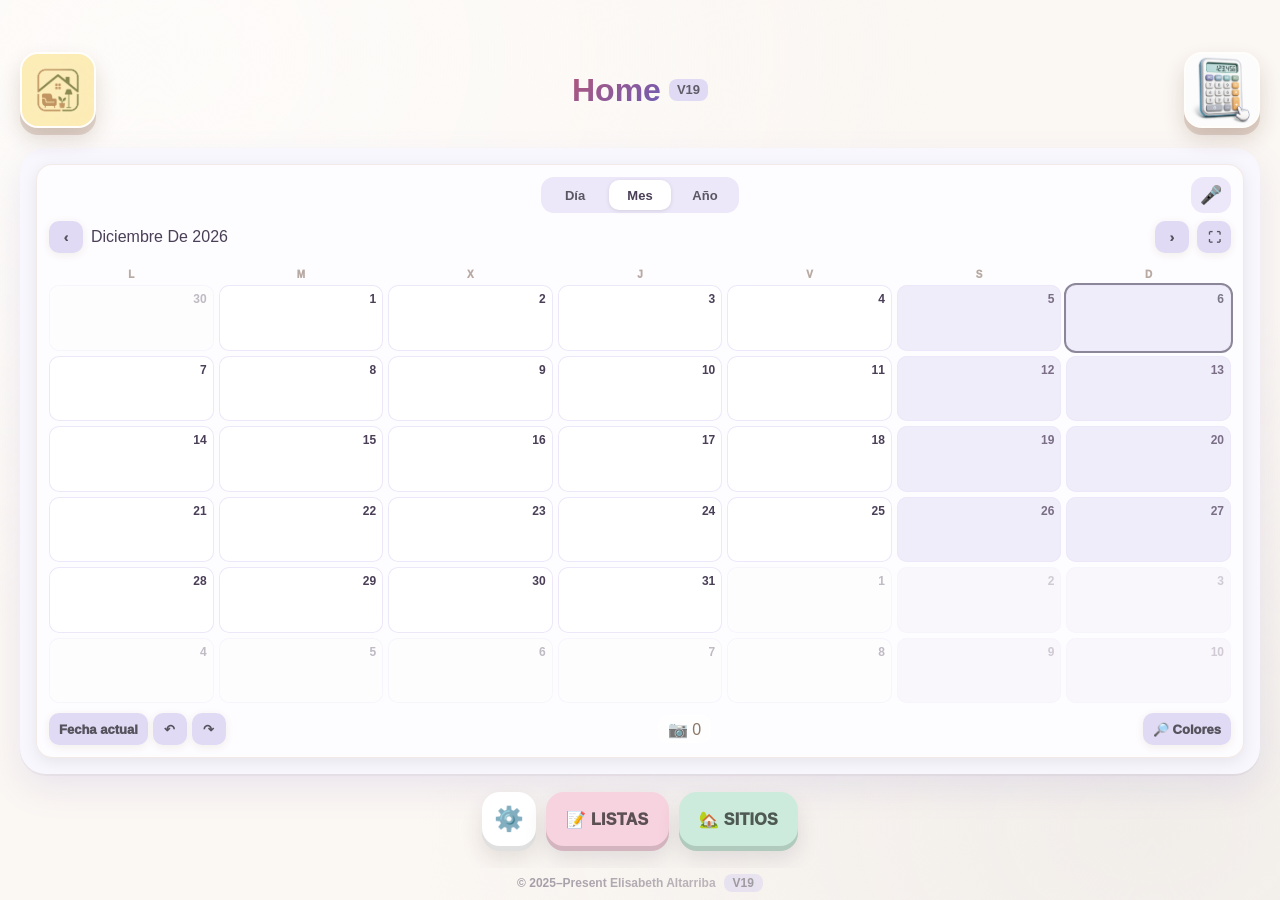
==== index.html @ 69154ed1 "V19 oct26" ====
<!DOCTYPE html>
<html lang="es">
<head>
<meta charset="UTF-8">
<meta name="viewport" content="width=device-width, initial-scale=1.0, maximum-scale=1.0, user-scalable=no">
<meta name="apple-mobile-web-app-capable" content="yes">
<meta name="apple-mobile-web-app-title" content="HOME">
<meta name="apple-mobile-web-app-status-bar-style" content="default">
<meta name="theme-color" content="#fbf7f3">
<title>Hogar</title>
<link rel="icon" href="logo.png" type="image/png">
<link rel="apple-touch-icon" href="logo.png">
<link rel="manifest" href="manifest.json">
<style>
*{box-sizing:border-box;margin:0;padding:0;-webkit-tap-highlight-color:transparent}
body{font-family:-apple-system,BlinkMacSystemFont,'Segoe UI',Roboto,Arial,sans-serif;background:#f5ead8;color:#3a2810;height:100vh;display:flex;flex-direction:column;overflow:hidden;transition:background .5s}
button,.pill,.add-pill-btn,.zone-search-btn,.sync-btn,.home-fab,.back-btn,.hcard-btn,.photo-tool,.attach-add,.search-close,.bcancel,.bok{transform:translateY(0);transition:transform .08s,box-shadow .08s,background .16s,color .16s}
button:not(:disabled):active,.pill:active,.add-pill-btn:active,.zone-search-btn:active,.sync-btn:active,.home-fab:active,.back-btn:active,.hcard-btn:active,.photo-tool:active,.attach-add:active,.search-close:active,.bcancel:active,.bok:active{transform:translateY(3px);box-shadow:0 1px 0 rgba(80,40,10,.18),inset 0 2px 8px rgba(40,20,5,.14)!important}

@keyframes spin{to{transform:rotate(360deg)}}
@keyframes float{0%,100%{transform:translateY(0)}50%{transform:translateY(-8px)}}
@keyframes popIn{from{opacity:0;transform:scale(.86) translateY(8px)}to{opacity:1;transform:scale(1) translateY(0)}}
@keyframes slideUp{from{opacity:0;transform:translateY(16px)}to{opacity:1;transform:translateY(0)}}
@keyframes fadeIn{from{opacity:0}to{opacity:1}}

/* LOADING */
#loading{position:fixed;inset:0;background:#f5ead8;display:flex;flex-direction:column;align-items:center;justify-content:center;z-index:999;gap:14px}
.li{font-size:60px;animation:float 2.5s ease-in-out infinite}
.lt{font-size:38px;font-weight:900;background:linear-gradient(135deg,#d05828,#c03878);-webkit-background-clip:text;-webkit-text-fill-color:transparent}
.sp{width:24px;height:24px;border:3px solid #e8d0b8;border-top-color:#d05828;border-radius:50%;animation:spin .8s linear infinite}

/* LOCK */
#unlock{position:fixed;inset:0;background:#f5ead8;display:none;align-items:center;justify-content:center;z-index:998;padding:24px}
.unlock-box{width:100%;max-width:330px;background:#fffcf7;border-radius:20px;padding:22px;box-shadow:0 8px 32px rgba(140,80,30,.16);animation:popIn .25s ease both}
.unlock-icon{font-size:42px;margin-bottom:8px}
.unlock-box h2{font-size:23px;font-weight:900;color:#4a3020;margin-bottom:6px}
.unlock-box p{font-size:13px;font-weight:650;line-height:1.45;color:#8a6a50;margin-bottom:14px}
.unlock-box input{width:100%;background:#f5ead8;border:2px solid #ead8c0;border-radius:10px;padding:12px 13px;color:#4a3020;font-size:17px;font-weight:800;outline:none;margin-bottom:10px}
.unlock-box input:focus{border-color:#ee6899}
.unlock-error{min-height:18px;font-size:12px;font-weight:800;color:#c03030;margin-bottom:8px}

/* APP SHELL */
#app{position:relative;z-index:1;height:100vh;height:100dvh;display:none;flex-direction:column;overflow:hidden}
.debug-panel{position:fixed;left:8px;right:auto;top:5px;z-index:1200;display:flex;gap:4px;flex-wrap:wrap;pointer-events:none;opacity:.38}
.debug-step{background:rgba(245,234,216,.45);border:1px solid rgba(170,130,95,.18);border-radius:6px;padding:2px 5px;color:rgba(112,72,32,.42);font-size:8px;font-weight:800;box-shadow:none;letter-spacing:0}
.debug-step.ok{border-color:rgba(82,196,110,.18);color:rgba(26,90,42,.38)}
.debug-step.err{border-color:rgba(216,72,72,.28);color:rgba(160,32,32,.55)}

/* SCREEN SYSTEM */
.screen{display:none;flex:1;flex-direction:column;overflow:hidden;animation:fadeIn .3s ease both}
.screen.active{display:flex}

/* ── SCREEN 1: HOME ── */
#s-home{background:#f5ead8;position:relative}
#s-home::before{content:'';position:fixed;inset:0;pointer-events:none;
  background:radial-gradient(ellipse at 15% 10%,rgba(220,160,100,.22) 0%,transparent 45%),
             radial-gradient(ellipse at 85% 90%,rgba(200,130,80,.14) 0%,transparent 40%)}
.home-top{padding:56px 20px 8px;flex-shrink:0}
.home-title-row{display:grid;grid-template-columns:76px minmax(0,1fr) 76px;align-items:center;gap:12px}
.home-title-row>div:first-of-type{display:flex;align-items:center;min-width:0}

.brand-flip{width:76px;height:76px;perspective:700px;flex-shrink:0;cursor:pointer;border:0;background:transparent;padding:0;overflow:visible}
.brand-flip-inner{display:block;position:relative;width:100%;height:100%;transition:transform .65s cubic-bezier(.2,.75,.25,1);transform-style:preserve-3d}
.brand-flip.flipped .brand-flip-inner{transform:rotateY(180deg)}
.brand-face{position:absolute;inset:0;backface-visibility:hidden;-webkit-backface-visibility:hidden;border-radius:18px;overflow:hidden;border:2px solid rgba(255,255,255,.84);background:#fff9e6;box-shadow:0 7px 0 rgba(118,68,34,.18),0 11px 22px rgba(80,40,10,.16),inset 0 2px 0 rgba(255,255,255,.9);display:flex;align-items:center;justify-content:center}
.brand-front img{width:100%;height:100%;object-fit:cover;display:block}
.brand-back{left:0;right:auto;width:190px;transform:rotateY(180deg);transform-origin:left center;flex-direction:column;padding:10px 12px;gap:5px;background:linear-gradient(145deg,#fff,#f4e7d8)}
.brand-back img{width:100%;height:39px;object-fit:contain;display:block}
.brand-email{font-size:11px;line-height:1.15;font-weight:900;color:#573722;white-space:nowrap;letter-spacing:0}
.brand-flip:active .brand-flip-inner{transform:scale(.95)}
.brand-flip.flipped:active .brand-flip-inner{transform:rotateY(180deg) scale(.95)}
.brand-flip:active .brand-flip-inner{transform:scale(.95)}
.home-title{font-size:32px;font-weight:900;background:linear-gradient(135deg,#c85828,#b03070);-webkit-background-clip:text;-webkit-text-fill-color:transparent}
.home-sub{font-size:13px;font-weight:600;color:rgba(80,40,10,.45);margin-top:2px}
.sync-row{display:flex;gap:8px;margin-top:8px;flex-wrap:wrap;align-items:center}
.home-bottom-tools{grid-column:1/-1;display:flex;align-items:center;justify-content:center;gap:10px;flex-wrap:wrap;padding:18px 4px 6px}
.home-bottom-tools .sync-btn{width:auto;height:28px;padding:0 10px;border-width:1px;border-radius:10px;background:rgba(255,255,255,.42);color:rgba(80,40,10,.46);font-size:10px;box-shadow:0 3px 0 rgba(118,68,34,.1),0 5px 10px rgba(80,40,10,.06)}
.sync-btn,.home-calc-btn{height:34px;width:148px;padding:0 10px;border:2px solid rgba(255,255,255,.76);border-radius:12px;background:linear-gradient(180deg,#fffdf7,#f4d8c4 72%,#e8b995);color:#704020;font-size:12px;font-weight:950;cursor:pointer;box-shadow:0 6px 0 rgba(118,68,34,.2),0 10px 18px rgba(80,40,10,.14),inset 0 2px 0 rgba(255,255,255,.9);display:inline-flex;align-items:center;justify-content:center;gap:4px;white-space:nowrap;overflow:hidden;text-overflow:ellipsis}
.sync-btn:hover,.home-calc-btn:hover{background:linear-gradient(180deg,#fff,#f8dfca 72%,#ecc19d);color:#704020;filter:brightness(1.02)}
.sync-btn:active,.home-calc-btn:active{transform:translateY(5px);box-shadow:0 1px 0 rgba(118,68,34,.24),0 3px 8px rgba(80,40,10,.12),inset 0 3px 8px rgba(80,40,10,.14)}
.sync-dot{display:inline-flex;align-items:center;gap:5px;height:28px;padding:0 10px;background:rgba(255,255,255,.38);border-radius:9px;font-size:11px;font-weight:800;color:rgba(80,40,10,.45)}
.sync-dot::before{content:'';width:7px;height:7px;border-radius:50%;background:#b8a898}
.sync-dot.on::before{background:#42b864}
.sync-dot.busy::before{background:#d8a020}
.sync-dot.err::before{background:#d84848}
.app-error{display:none;margin-top:10px;padding:10px 12px;border-radius:12px;background:#fff2ea;border:2px solid #e07048;color:#8a2812;font-size:12px;font-weight:850;line-height:1.35;max-width:720px}
.app-error.show{display:block}
.houses-grid{flex:1;min-height:0;overflow-y:auto;padding:8px 14px 100px;display:grid;grid-template-columns:repeat(2,minmax(0,1fr));gap:10px;scrollbar-width:thin;align-content:start}
.houses-grid::-webkit-scrollbar{display:none}
.cal-card{grid-column:1/-1;background:rgba(255,255,255,.64);border:1.5px solid rgba(160,100,50,.12);border-radius:16px;padding:12px;box-shadow:0 4px 16px rgba(0,0,0,.08); display:flex; flex-direction:column; flex:1; min-height:0; user-select:none; -webkit-user-select:none;}
.cal-head{display:flex;align-items:center;gap:8px;margin-bottom:10px;flex-wrap:wrap}
.cal-footer{display:flex;justify-content:space-between;align-items:center;margin-top:10px;gap:8px;flex-wrap:wrap}
.cal-title{flex:1;font-size:16px;font-weight:950;color:rgba(70,35,10,.72);text-transform:capitalize;text-align:center}
.cal-btn{height:32px;min-width:34px;padding:0 10px;border:none;border-radius:10px;background:rgba(255,255,255,.78);color:rgba(70,35,10,.58);font-size:13px;font-weight:950;cursor:pointer;box-shadow:0 2px 8px rgba(110,70,30,.08)}
.cal-btn:hover{background:white;color:rgba(70,35,10,.8)}
.cal-week{display:grid;grid-template-columns:repeat(7,minmax(0,1fr));gap:5px; flex-shrink: 0;} .cal-grid{display:grid;grid-template-columns:repeat(7,minmax(0,1fr));grid-template-rows:repeat(6,minmax(0,1fr));gap:5px;flex:1;min-height:0;}
.cal-week div{height:22px;display:flex;align-items:center;justify-content:center;font-size:10px;font-weight:950;color:rgba(70,35,10,.38)}
.cal-day{min-height:30px;height:auto;border-radius:10px;background:rgba(255,255,255,.55);display:flex;flex-direction:column;align-items:flex-end;justify-content:flex-start;padding:7px;font-size:12px;font-weight:850;color:rgba(50,25,8,.62);cursor:pointer;overflow:hidden;box-shadow:inset 0 0 0 1px rgba(255,255,255,.36)}
.cal-day:hover{background:rgba(255,255,255,.86);transform:translateY(-1px)}
.cal-day.weekend{background:rgba(90,90,90,.12);color:rgba(50,50,50,.46)}
.cal-day.muted{opacity:.35}
.cal-day.today{outline:2px solid #d05828;background:rgba(255,255,255,.9);color:#b03070}
.cal-day.has-color{background:var(--cal-bg,rgba(255,255,255,.72));box-shadow:inset 0 0 0 2px var(--cal-border,rgba(255,255,255,.6)),0 4px 10px rgba(80,40,10,.08)}
.cal-day.has-color.weekend{background:var(--cal-bg,rgba(255,255,255,.72));color:rgba(50,25,8,.62)}
.cal-day.has-color.today{outline:2px solid var(--cal-border,#d05828)}
.cal-note{margin-top:4px;width:100%;display:flex;flex-direction:column;gap:2px;overflow:hidden}
.cal-note-line{display:grid;grid-template-columns:10px 1fr;gap:3px;align-items:start;width:100%;font-size:9px;line-height:1.08;font-weight:800;color:rgba(80,40,10,.68);text-align:left;min-height:10px}
.cal-note-line.done{opacity:.52;text-decoration:line-through}
.cal-note-box{width:8px;height:8px;margin-top:1px;border:1.5px solid rgba(80,40,10,.38);border-radius:3px;background:rgba(255,255,255,.58);display:flex;align-items:center;justify-content:center;font-size:7px;font-weight:950;color:white}
.cal-note-line.done .cal-note-box{background:#52c46e;border-color:#30a850}
.cal-note-line.done .cal-note-box::after{content:'✓'}
.cal-note-text{overflow:hidden;text-overflow:ellipsis;display:-webkit-box;-webkit-line-clamp:1;-webkit-box-orient:vertical}
.cal-dot{width:7px;height:7px;border-radius:50%;background:#d05828;box-shadow:0 1px 4px rgba(180,60,80,.22);margin-top:auto;align-self:flex-start}
.cal-color-row{display:flex;gap:8px;flex-wrap:wrap;align-items:center;margin:10px 0 14px}
.cal-color-btn{width:30px;height:30px;border:none;border-radius:10px;cursor:pointer;box-shadow:inset 0 0 0 2px rgba(255,255,255,.75),0 3px 0 rgba(80,40,10,.12),0 6px 12px rgba(80,40,10,.08);transition:transform .08s,box-shadow .08s}
.cal-color-btn.sel{transform:translateY(-2px) scale(1.08);box-shadow:inset 0 0 0 2px #fff,0 0 0 3px rgba(80,40,10,.18),0 5px 0 rgba(80,40,10,.14),0 9px 16px rgba(80,40,10,.1)}
.cal-list-editor{min-height:160px;max-height:min(43dvh,390px);overflow-y:auto;background:#f5ead8;border:3px solid #ee6899;border-radius:14px;padding:10px;display:flex;flex-direction:column;gap:7px;overscroll-behavior:contain}
.cal-line{display:grid;grid-template-columns:24px 32px 26px minmax(0,1fr) 32px 30px;gap:7px;align-items:center}
.cal-line-color{width:24px;height:24px;border:2px solid rgba(255,255,255,.82);border-radius:8px;cursor:pointer;box-shadow:0 3px 0 rgba(80,40,10,.14),0 5px 9px rgba(80,40,10,.08)}
.cal-line-palette{grid-column:1/-1;display:flex;gap:6px;flex-wrap:wrap;padding:7px 8px;background:rgba(255,255,255,.42);border-radius:10px}
.cal-line-palette button{width:25px;height:25px;border:2px solid rgba(255,255,255,.8);border-radius:8px;cursor:pointer;box-shadow:0 3px 0 rgba(80,40,10,.12)}
.cal-photo-line{display:grid;grid-template-columns:32px 1fr 30px;gap:8px;align-items:center}
.cal-photo-point{width:28px;height:28px;border:2.5px solid rgba(80,40,10,.28);border-radius:9px;background:rgba(255,255,255,.76);box-shadow:0 3px 0 rgba(80,40,10,.12),0 5px 10px rgba(80,40,10,.08);display:flex;align-items:center;justify-content:center;font-size:13px}
.cal-photo-thumb{height:72px;width:92px;max-width:100%;object-fit:cover;border-radius:10px;border:2px solid rgba(255,255,255,.8);box-shadow:0 3px 9px rgba(80,40,10,.12);cursor:zoom-in;background:white}
.cal-line.done{opacity:.42}
.cal-line.done input{text-decoration:line-through}
.cal-check{width:28px;height:28px;border:2.5px solid var(--line-color,rgba(80,40,10,.28));border-radius:9px;background:var(--line-bg,rgba(255,255,255,.76));cursor:pointer;display:flex;align-items:center;justify-content:center;font-size:15px;font-weight:950;color:white;box-shadow:0 3px 0 rgba(80,40,10,.12),0 5px 10px rgba(80,40,10,.08)}
.cal-check.on{background:var(--line-color,#52c46e);border-color:var(--line-color,#30a850)}
.cal-check.on::after{content:'✓'}
.cal-line input{height:34px;border:none;background:rgba(255,255,255,.68);border-radius:10px;padding:0 10px;font-size:14px;font-weight:800;color:#4a3020;outline:none;min-width:0}
.cal-line input:focus{background:white;box-shadow:0 0 0 2px rgba(238,104,153,.22)}
.cal-line-del{width:28px;height:28px;border:none;border-radius:9px;background:rgba(255,100,100,.14);color:#c04040;font-weight:950;cursor:pointer}
.cal-line-photo-btn{width:30px;height:30px;border:none;border-radius:9px;background:linear-gradient(180deg,#fff,#ead9c8);color:#704020;font-size:14px;font-weight:950;cursor:pointer;box-shadow:0 3px 0 rgba(80,40,10,.14),0 5px 9px rgba(80,40,10,.08)}
.cal-line-photos{grid-column:3/6;display:flex;gap:8px;overflow-x:auto;padding:3px 0 5px;scrollbar-width:thin}
.cal-line-photo-wrap{position:relative;width:82px;height:64px;flex:0 0 82px}
.cal-line-photo-wrap .cal-photo-thumb{width:82px;height:64px}
.cal-line-photo-del{position:absolute;right:-3px;top:-4px;width:19px;height:19px;border:none;border-radius:7px;background:#d85b50;color:#fff;font-size:10px;font-weight:950;cursor:pointer;box-shadow:0 2px 5px rgba(70,20,10,.22)}
.cal-note-tools{display:flex;gap:8px;align-items:center;justify-content:space-between;margin:10px 0 4px;flex-wrap:wrap}
.cal-add-line,.cal-done-toggle{height:30px;padding:0 10px;border:none;border-radius:10px;background:linear-gradient(180deg,#fff,#f1e0d2);color:#7a5a40;font-size:12px;font-weight:900;cursor:pointer;box-shadow:0 3px 0 rgba(80,40,10,.12),0 5px 10px rgba(80,40,10,.08)}
.cal-photo-add{height:30px;padding:0 10px;border:none;border-radius:10px;background:linear-gradient(180deg,#fff,#f1e0d2);color:#7a5a40;font-size:12px;font-weight:900;cursor:pointer;box-shadow:0 3px 0 rgba(80,40,10,.12),0 5px 10px rgba(80,40,10,.08)}
.cal-title-btn{flex:1;border:none;background:transparent;text-align:left;font:inherit;color:inherit;cursor:pointer;text-transform:capitalize}
.cal-title-btn:active{transform:translateY(1px)}
.cal-search-overlay{position:fixed;inset:0;z-index:560;background:rgba(50,28,12,.28);backdrop-filter:blur(12px);display:none;align-items:center;justify-content:center;padding:18px}
.cal-search-overlay.open{display:flex}
.cal-search-card{width:min(480px,100%);max-height:82dvh;overflow:auto;background:#fffaf4;border-radius:18px;padding:16px;box-shadow:0 18px 44px rgba(60,30,10,.26)}
.cal-search-top{display:flex;align-items:center;gap:8px;margin-bottom:12px}
.cal-search-top h3{flex:1;font-size:18px;color:#4a3020}
.cal-search-close{width:32px;height:32px;border:none;border-radius:9px;background:#efe1d4;color:#6a5038;font-weight:950;cursor:pointer}
.cal-search-colors{display:flex;gap:8px;flex-wrap:wrap;margin-bottom:12px}
.cal-search-color{width:32px;height:32px;border:2px solid white;border-radius:10px;cursor:pointer;box-shadow:0 4px 0 rgba(80,40,10,.14),0 6px 10px rgba(80,40,10,.08)}
.cal-search-color.sel{outline:3px solid #5b3a25;outline-offset:2px}
.cal-search-results{display:flex;flex-direction:column;gap:7px}
.cal-search-result{padding:10px 11px;border:none;border-radius:11px;background:#f5ead8;color:#4a3020;text-align:left;cursor:pointer;display:grid;grid-template-columns:14px 1fr;gap:8px;box-shadow:0 3px 0 rgba(80,40,10,.1)}
.cal-search-result-dot{width:12px;height:12px;border-radius:4px;margin-top:2px}
.cal-search-result-date{font-size:10px;font-weight:900;opacity:.55;text-transform:capitalize}
.cal-search-result-date,.cal-search-result-text{display:block}
.cal-search-result-text{font-size:13px;font-weight:850;margin-top:2px}
.cal-search-empty{text-align:center;padding:18px;color:#8a6a50;font-size:13px;font-weight:750}
.cal-search-pdf{width:100%;height:38px;margin:0 0 10px;border:2px solid rgba(255,255,255,.82);border-radius:11px;background:linear-gradient(180deg,#7a5638,#4e321f);color:#fff8ef;font-size:13px;font-weight:950;cursor:pointer;box-shadow:0 5px 0 #342116,0 8px 14px rgba(70,30,10,.18)}
.cal-search-pdf:active{transform:translateY(4px);box-shadow:0 1px 0 #342116,inset 0 2px 7px rgba(0,0,0,.22)}
.year-grid{display:grid;grid-template-columns:repeat(2,minmax(0,1fr));gap:10px}
.mini-month{background:rgba(255,255,255,.38);border-radius:12px;padding:8px}
.mini-title{font-size:11px;font-weight:950;color:rgba(70,35,10,.62);text-transform:capitalize;margin-bottom:5px}
.mini-month .cal-week div{height:14px;font-size:8px}
.mini-month .cal-day{height:34px;border-radius:6px;padding:3px;font-size:9px;cursor:pointer}
.mini-month .cal-note{display:flex;gap:1px;margin-top:1px}
.mini-month .cal-note-line{grid-template-columns:6px 1fr;gap:2px;font-size:5.5px;line-height:1.02;min-height:6px}
.mini-month .cal-note-box{width:5px;height:5px;border-radius:2px;border-width:1px;margin-top:0}
.mini-month .cal-note-text{-webkit-line-clamp:1}
.mini-month .cal-dot{display:block;width:4px;height:4px}
.cal-photo-count{margin-top:10px;display:flex;align-items:center;justify-content:center;gap:5px;height:28px;border-radius:10px;background:rgba(255,255,255,.48);color:rgba(70,35,10,.62);font-size:12px;font-weight:950;box-shadow:inset 0 0 0 1px rgba(255,255,255,.52);flex-shrink:0;}
.mini-month .cal-photo-count{margin-top:6px;height:20px;border-radius:7px;font-size:9px}

/* House card */
.hcard{border-radius:16px;overflow:hidden;cursor:pointer;transition:all .22s;animation:popIn .3s cubic-bezier(.34,1.56,.64,1) both;position:relative;box-shadow:0 4px 16px rgba(0,0,0,.1);display:flex;flex-direction:column;align-self:start;height:clamp(156px,18vw,214px);min-height:156px}
.hcard-photo-count{position:absolute;top:7px;left:7px;z-index:6;height:24px;padding:0 8px;border-radius:9px;background:rgba(255,255,255,.9);color:rgba(60,30,10,.72);font-size:10px;font-weight:950;display:flex;align-items:center;gap:4px;box-shadow:0 3px 9px rgba(60,30,10,.14);pointer-events:none}
.hcard-title{height:34px;padding:7px 10px 5px 78px;display:flex;align-items:center;background:rgba(255,255,255,.46);flex:0 0 34px}
.hcard-title .hcard-name{width:100%;text-align:right}
.hcard.dragging{opacity:.45;transform:scale(.98)}
.hcard:hover{transform:translateY(-3px) scale(1.02);box-shadow:0 10px 28px rgba(0,0,0,.16)}
.hcard:active{transform:scale(.96)}
.hcard-photo{width:100%;height:100%;object-fit:contain;display:block;background:rgba(255,255,255,.3)}
.hcard-photo-fixed{position:relative;width:100%;flex:1 1 auto;min-height:0;overflow:hidden;display:flex;align-items:center;justify-content:center}
.hcard-placeholder{width:100%;height:calc(100% - 42px);display:flex;align-items:center;justify-content:center;font-size:34px;flex:1 1 auto;min-height:0}
.hcard-placeholder img{width:72px;height:72px;object-fit:contain;border-radius:14px;display:block}
.hcard-footer{height:42px;padding:8px 9px;display:flex;align-items:center;justify-content:flex-end;flex:0 0 42px}
.hcard-name{font-size:12px;font-weight:900;white-space:nowrap;overflow:hidden;text-overflow:ellipsis}
.hcard-actions{display:flex;gap:5px;flex-shrink:0}
.hcard-btn{width:26px;height:26px;border:none;border-radius:8px;cursor:pointer;display:flex;align-items:center;justify-content:center;font-size:12px;transition:all .15s;background:linear-gradient(180deg,rgba(255,255,255,.92),rgba(255,255,255,.54));box-shadow:0 3px 0 rgba(80,40,10,.12),0 5px 10px rgba(80,40,10,.08)}
.hcard-btn:hover{transform:translateY(-1px)}
.hcard-btn.edit:hover{background:rgba(255,255,255,.9)}
.hcard-btn.del:hover{background:#ffd0d0;color:#c03030}
.hdrag{width:22px;height:26px;border-radius:8px;display:flex;align-items:center;justify-content:center;background:rgba(255,255,255,.38);color:rgba(60,30,10,.38);font-size:14px;font-weight:900;cursor:grab;flex-shrink:0;touch-action:none}
.hcard-photo-remove{position:absolute;right:8px;bottom:8px;z-index:5;width:32px;height:32px;border:2px solid rgba(255,255,255,.86);border-radius:11px;background:linear-gradient(180deg,#f38a7e,#cf4f49);color:white;font-size:15px;font-weight:950;cursor:pointer;box-shadow:0 5px 0 #8f3732,0 8px 14px rgba(60,20,15,.2),inset 0 2px 0 rgba(255,255,255,.32)}
.hcard-photo-remove:active{transform:translateY(4px);box-shadow:0 1px 0 #8f3732,inset 0 3px 8px rgba(70,20,15,.25)!important}

/* FAB nueva casa — fixed bottom center */
.home-fab{position:fixed;bottom:30px;left:50%;transform:translateX(-50%);height:34px;padding:0 18px;background:rgba(255,255,255,.7);border:1.5px solid rgba(160,100,50,.2);border-radius:17px;font-size:12px;font-weight:700;color:rgba(80,40,10,.5);cursor:pointer;display:flex;align-items:center;gap:5px;box-shadow:0 4px 14px rgba(160,90,40,.14);backdrop-filter:blur(8px);transition:all .2s;z-index:50;white-space:nowrap}
.home-fab:hover{background:rgba(255,255,255,.92);color:rgba(80,40,10,.8)}
/* Photo pan container */
.photo-pan-wrap{position:relative;width:100%;height:calc(100% - 42px);overflow:hidden;touch-action:none;-webkit-user-select:none;user-select:none;background:#e0d8d0;flex:1 1 auto;min-height:0}
.photo-pan-wrap img{position:absolute;width:100%;height:100%;object-fit:cover;top:0;left:0;transform:translate(var(--px,0px),var(--py,0px)) scale(var(--pz,1));transform-origin:center;pointer-events:none;-webkit-user-drag:none;will-change:transform;cursor:grab}
.photo-tools{position:absolute;left:6px;bottom:6px;display:flex;gap:4px;z-index:4}
.photo-tool{height:24px;min-width:24px;padding:0 7px;background:rgba(255,255,255,.86);border:none;border-radius:7px;font-size:12px;font-weight:900;color:rgba(60,30,10,.72);cursor:pointer;box-shadow:0 1px 5px rgba(0,0,0,.12)}
.photo-tool:hover{background:white}
.cover-photo-tools{left:10px;bottom:10px}
.cover-photo-tools .photo-tool{height:28px;min-width:28px;border-radius:8px;font-size:13px}

/* ── SCREEN 2: INSIDE HOUSE ── */
#s-house{transition:background .5s}
.house-header{padding:52px 14px 6px;display:flex;align-items:center;gap:10px;flex-shrink:0}
.back-btn{width:36px;height:36px;background:linear-gradient(180deg,rgba(255,255,255,.92),rgba(255,255,255,.54));border:1.5px solid rgba(255,255,255,.7);border-radius:11px;cursor:pointer;display:flex;align-items:center;justify-content:center;font-size:18px;flex-shrink:0;transition:all .18s;box-shadow:0 4px 0 rgba(80,40,10,.14),0 7px 14px rgba(80,40,10,.1)}
.back-btn:hover{background:rgba(255,255,255,.8)}
.house-hname{font-size:18px;font-weight:900;flex:1;white-space:nowrap;overflow:hidden;text-overflow:ellipsis;display:flex;align-items:center;gap:7px}
.house-hname img{width:30px;height:30px;object-fit:contain;border-radius:7px;flex-shrink:0}

/* TOOLBAR */
.toolbar{display:flex;align-items:center;gap:5px;padding:2px 12px 4px;flex-shrink:0}
.tb{height:25px;padding:0 8px;background:linear-gradient(180deg,rgba(255,255,255,.86),rgba(255,255,255,.42));border:1.5px solid rgba(255,255,255,.68);border-radius:7px;font-size:11px;font-weight:700;color:rgba(60,30,10,.58);cursor:pointer;display:flex;align-items:center;gap:3px;transition:all .18s;white-space:nowrap;flex-shrink:0;box-shadow:0 3px 0 rgba(80,40,10,.12),0 5px 10px rgba(80,40,10,.08)}
.home-btn-3d{height:34px;padding:0 13px;border-radius:12px;border:2px solid rgba(255,255,255,.78);background:linear-gradient(180deg,#fffdf7,#f4d8c4 72%,#e8b995);color:var(--house-dark,#5a3a24);font-size:13px;font-weight:950;letter-spacing:.02em;box-shadow:0 6px 0 rgba(118,68,34,.22),0 10px 18px rgba(80,40,10,.16),inset 0 2px 0 rgba(255,255,255,.92);text-shadow:0 1px 0 rgba(255,255,255,.7)}
.home-btn-3d:hover{background:linear-gradient(180deg,#fff,#f8dfca 72%,#ecc19d);color:var(--house-dark,#5a3a24);filter:brightness(1.02)}
.home-btn-3d:active{transform:translateY(5px);box-shadow:0 1px 0 rgba(118,68,34,.24),0 3px 8px rgba(80,40,10,.14),inset 0 3px 8px rgba(80,40,10,.16)}
.calc-open-btn{height:36px;min-width:42px;border-radius:12px;font-size:18px;background:linear-gradient(180deg,rgba(255,255,255,.92),rgba(255,255,255,.58));box-shadow:0 5px 0 rgba(80,40,10,.16),0 8px 16px rgba(80,40,10,.12);color:rgba(60,30,10,.75)}
.calc-open-btn:active{transform:translateY(3px);box-shadow:0 2px 0 rgba(80,40,10,.18),inset 0 2px 8px rgba(40,20,5,.14)}
.tb:hover{background:rgba(255,255,255,.75);color:rgba(60,30,10,.8)}
.tb:active{transform:translateY(3px);box-shadow:0 1px 0 rgba(80,40,10,.15),inset 0 2px 8px rgba(40,20,5,.13)}
.tb:disabled{opacity:.22;pointer-events:none}
.tb.red:hover{background:#ffd8d8;color:#c03030;border-color:#f8a0a0}
.tsep{width:1px;height:18px;background:rgba(255,255,255,.35);flex-shrink:0}
.tsp{flex:1}
.where{max-width:130px;height:25px;padding:0 9px;background:rgba(255,255,255,.45);border:1.5px solid rgba(255,255,255,.35);border-radius:7px;font-size:11px;font-weight:900;color:rgba(60,30,10,.55);white-space:nowrap;overflow:hidden;text-overflow:ellipsis;display:flex;align-items:center;text-transform:uppercase}
.search-panel{position:fixed;inset:0;z-index:320;background:rgba(60,30,10,.18);backdrop-filter:blur(16px);display:none;align-items:flex-start;justify-content:center;padding:calc(46px + env(safe-area-inset-top,0px)) 14px 20px}
.search-panel.open{display:flex}
.search-card{width:100%;max-width:560px;background:#fffcf7;border-radius:18px;padding:15px;box-shadow:0 8px 32px rgba(140,80,30,.18);animation:popIn .22s ease both}
.search-title{font-size:18px;font-weight:950;color:#4a3020;margin-bottom:10px;white-space:nowrap;overflow:hidden;text-overflow:ellipsis}
.search-box{display:flex;align-items:center;gap:7px;background:#f5ead8;border:2px solid #ead8c0;border-radius:12px;padding:8px 10px}
.search-box input{flex:1;min-width:0;background:transparent;border:none;outline:none;color:rgba(40,20,5,.78);font-size:14px;font-weight:700}
.search-box input::placeholder{color:rgba(60,30,10,.34)}
.search-close{width:26px;height:26px;border:none;border-radius:8px;background:rgba(255,255,255,.65);color:rgba(60,30,10,.45);font-size:15px;font-weight:900;cursor:pointer}
.search-colors{display:flex;gap:7px;align-items:center;flex-wrap:wrap;margin-top:10px;padding:8px;background:rgba(245,234,216,.58);border-radius:12px}
.search-color-btn{height:26px;padding:0 9px;border:none;border-radius:10px;background:linear-gradient(180deg,#fff,#f1e7dc);font-size:11px;font-weight:900;color:rgba(60,30,10,.62);cursor:pointer;display:flex;align-items:center;gap:5px;box-shadow:0 3px 0 rgba(80,40,10,.12),0 5px 10px rgba(80,40,10,.08)}
.search-color-dot{width:10px;height:10px;border-radius:50%;box-shadow:inset 0 0 0 1.5px rgba(255,255,255,.75),0 1px 3px rgba(0,0,0,.18)}
.search-results{margin-top:10px;max-height:min(55vh,420px);overflow-y:auto;border-radius:12px;background:rgba(245,234,216,.55)}
.sres{padding:9px 11px;border-bottom:1px solid rgba(120,80,40,.1);cursor:pointer}
.sres:last-child{border-bottom:none}
.sres:hover{background:rgba(255,255,255,.65)}
.sres-title{font-size:13px;font-weight:900;color:rgba(50,25,8,.78);white-space:nowrap;overflow:hidden;text-overflow:ellipsis}
.sres-path{margin-top:2px;font-size:11px;font-weight:700;color:rgba(80,50,25,.48);white-space:nowrap;overflow:hidden;text-overflow:ellipsis}
.sres-empty{padding:12px;text-align:center;font-size:12px;font-weight:750;color:rgba(80,50,25,.42)}
.zone-search-btn{width:100%;height:32px;border:1.5px solid rgba(255,255,255,.7);border-radius:16px;background:linear-gradient(180deg,rgba(255,255,255,.9),rgba(255,255,255,.58));color:rgba(60,30,10,.62);font-size:12px;font-weight:900;cursor:pointer;box-shadow:0 4px 0 rgba(80,40,10,.12),0 7px 13px rgba(80,40,10,.08)}
.zone-search-btn:hover{background:rgba(255,255,255,.86)}

/* STRIPS */
.main{flex:1;overflow-y:auto;overflow-x:hidden;scrollbar-width:none;padding-bottom:20px}
.main::-webkit-scrollbar{display:none}
.strip{animation:slideUp .24s ease both}
.shdr{display:flex;align-items:center;gap:6px;padding:8px 12px 3px}
.slvl{width:17px;height:17px;border-radius:5px;display:flex;align-items:center;justify-content:center;font-size:9px;font-weight:900;flex-shrink:0}
.slbl{font-size:9px;font-weight:800;letter-spacing:.1em;text-transform:uppercase;opacity:.4}
.pill-row{display:flex;gap:11px;padding:4px 12px 12px;overflow-x:auto;scrollbar-width:none;align-items:center}
.pill-row::-webkit-scrollbar{display:none}
.pill{flex-shrink:0;height:46px;border-radius:12px;padding:0 7px 0 10px;cursor:pointer;display:flex;align-items:center;gap:8px;transition:transform .07s,box-shadow .07s,filter .14s;animation:popIn .24s cubic-bezier(.34,1.56,.64,1) both;position:relative;max-width:240px;border:1.5px solid rgba(255,255,255,.8);touch-action:manipulation;user-select:none;-webkit-user-select:none;box-shadow:0 7px 0 color-mix(in srgb,var(--pc,#888),#000 30%),0 10px 14px rgba(70,30,10,.2),inset 0 2px 1px rgba(255,255,255,.82),inset 0 -2px 2px rgba(60,30,10,.12)}
.pill.zone-pill{background:linear-gradient(180deg,color-mix(in srgb,var(--pill-strong),#fff 28%),var(--pill-strong));filter:saturate(1.03)}
.pill.subzone-pill{background:linear-gradient(180deg,color-mix(in srgb,var(--pill-soft),#fff 18%),color-mix(in srgb,var(--pill-mid),#fff 20%));filter:saturate(.9)}
.pill:hover{filter:brightness(1.04)}
.pill:active{transform:translateY(6px) scale(.99);box-shadow:0 1px 0 color-mix(in srgb,var(--pc,#888),#000 30%),0 2px 4px rgba(70,30,10,.14),inset 0 3px 5px rgba(40,20,5,.2)!important}
.pill.active{transform:translateY(-2px);filter:saturate(1.16) brightness(.98);border-color:#fff;border-width:2px;box-shadow:0 9px 0 color-mix(in srgb,var(--pc,#888),#000 36%),0 0 0 3px color-mix(in srgb,var(--pc,#888),transparent 68%),0 14px 20px rgba(70,30,10,.23),inset 0 2px 1px rgba(255,255,255,.9)}
.pill.active::after{content:'';position:absolute;bottom:-10px;left:50%;transform:translateX(-50%);width:18px;height:4px;border-radius:4px;background:var(--pc,#888);box-shadow:0 2px 4px rgba(70,30,10,.2)}
.pemi{font-size:18px;flex-shrink:0;width:27px;height:27px;display:flex;align-items:center;justify-content:center;border-radius:8px;background:rgba(255,255,255,.38);box-shadow:inset 0 1px 0 rgba(255,255,255,.72),0 1px 2px rgba(60,30,10,.1)}
.pemi img{width:23px;height:23px;object-fit:contain;border-radius:6px;display:block}
.pname{font-size:12px;font-weight:900;white-space:nowrap;overflow:hidden;text-overflow:ellipsis;letter-spacing:.01em}
.pill-actions{display:flex;align-items:center;gap:5px;margin-left:3px;padding-left:7px;border-left:1px solid color-mix(in srgb,var(--pc,#888),#000 12%)}
.px,.pedit{width:25px;height:25px;border:1px solid rgba(255,255,255,.7);border-radius:8px;font-size:11px;font-weight:950;cursor:pointer;display:flex;align-items:center;justify-content:center;flex-shrink:0;color:color-mix(in srgb,var(--pc,#888),#000 62%);box-shadow:0 3px 0 color-mix(in srgb,var(--pc,#888),#000 30%),0 4px 7px rgba(70,30,10,.13),inset 0 1px 0 rgba(255,255,255,.78)}
.pedit{background:linear-gradient(180deg,color-mix(in srgb,var(--pc,#888),#fff 68%),color-mix(in srgb,var(--pc,#888),#fff 42%))}
.px{background:linear-gradient(180deg,color-mix(in srgb,var(--pc,#888),#fff 54%),color-mix(in srgb,var(--pc,#888),#fff 28%))}
.pedit:hover,.px:hover{filter:brightness(1.08)}
.pedit:active,.px:active{transform:translateY(3px);box-shadow:0 0 0 color-mix(in srgb,var(--pc,#888),#000 30%),inset 0 2px 4px rgba(60,30,10,.16)!important}
.add-pill-btn{flex-shrink:0;height:38px;padding:0 14px;background:linear-gradient(180deg,rgba(255,255,255,.94),rgba(255,255,255,.62));border:1.5px solid color-mix(in srgb,var(--pc,var(--house-ac,#888)),#fff 35%);border-radius:11px;cursor:pointer;display:flex;align-items:center;gap:4px;color:var(--house-text,rgba(60,30,10,.65));font-size:11px;font-weight:900;transition:all .2s;white-space:nowrap;box-shadow:0 5px 0 color-mix(in srgb,var(--pc,var(--house-ac,#888)),#000 18%),0 8px 12px rgba(80,40,10,.1),inset 0 1px 0 #fff}
.add-pill-btn:hover{filter:brightness(1.03)}
.ssep{height:1px;background:rgba(255,255,255,.25);margin:0 12px}

/* TASK AREA */
.tarea{margin:5px 12px 3px;background:rgba(255,255,255,.65);backdrop-filter:blur(8px);border-radius:14px;overflow:hidden;box-shadow:0 2px 12px rgba(0,0,0,.08);animation:popIn .2s ease both}
.tahdr{padding:8px 12px 6px;border-bottom:1px solid rgba(255,255,255,.4);display:flex;align-items:center;gap:8px}
.tatitle{font-size:11px;font-weight:900;opacity:.5;letter-spacing:.07em;text-transform:uppercase}
.tatitle img{width:20px;height:20px;object-fit:contain;border-radius:5px;vertical-align:middle;margin-right:4px}
.pdf-btn{height:34px;padding:0 14px;border:none;border-radius:10px;background:linear-gradient(180deg,var(--house-dark,#5a3a24),color-mix(in srgb,var(--house-dark,#5a3a24),#000 18%));font-size:13px;font-weight:950;color:#fff8ef;cursor:pointer;flex-shrink:0;box-shadow:0 5px 0 color-mix(in srgb,var(--house-dark,#5a3a24),#000 34%),0 8px 14px rgba(70,30,10,.18);letter-spacing:.02em}
.pdf-btn:hover{filter:brightness(1.06);color:#fff}
.pdf-btn:active{transform:translateY(4px);box-shadow:0 1px 0 color-mix(in srgb,var(--house-dark,#5a3a24),#000 34%),inset 0 2px 8px rgba(0,0,0,.24)}
.tlist{max-height:min(48dvh,460px);min-height:0;overflow-y:auto;overscroll-behavior:contain;-webkit-overflow-scrolling:touch;touch-action:pan-y;scrollbar-width:none}
.tlist::-webkit-scrollbar{display:none}
.trow{display:flex;align-items:center;gap:10px;padding:10px 12px;border-bottom:1px solid rgba(255,255,255,.3);transition:all .18s}
.trow:last-child{border-bottom:none}
.trow:hover{background:rgba(255,255,255,.3)}
.trow.done{opacity:.38}
.trow.done .ttxt{text-decoration:line-through}
.chk{width:22px;height:22px;border:2.5px solid rgba(80,40,10,.25);border-radius:7px;cursor:pointer;flex-shrink:0;display:flex;align-items:center;justify-content:center;transition:all .18s;background:rgba(255,255,255,.8);box-shadow:0 1px 4px rgba(0,0,0,.08)}
.chk{font-size:10px;font-weight:950;color:rgba(80,40,10,.55)}
.chk:hover{border-color:rgba(80,40,10,.5);transform:scale(1.1)}
.chk.on{background:#52c46e;border-color:#30a850;box-shadow:0 2px 8px rgba(80,180,100,.3)}
.chk.on::after{content:'✓';color:white;font-size:13px;font-weight:900}
@keyframes chkP{0%{transform:scale(1)}50%{transform:scale(1.4)}100%{transform:scale(1)}}
.chk.pop{animation:chkP .2s ease}
.ttxt{flex:1;font-size:14px;font-weight:850;outline:none;line-height:1.4;min-width:0;color:#111}
.task-inline-photo{width:58px;height:48px;object-fit:contain;border-radius:9px;border:2px solid rgba(255,255,255,.82);box-shadow:0 2px 7px rgba(60,30,10,.16);cursor:zoom-in;flex-shrink:0;background:#fff}
.task-inline-photos{display:flex;gap:6px;max-width:170px;overflow-x:auto;scrollbar-width:thin;flex-shrink:1}
.task-inline-photo-wrap{position:relative;width:58px;height:48px;flex:0 0 58px}
.task-inline-photo-del{position:absolute;right:-4px;top:-5px;width:17px!important;height:17px!important;border:none;border-radius:6px!important;background:#d85b50!important;color:#fff;font-size:9px!important;font-weight:950;box-shadow:0 2px 5px rgba(70,20,10,.22);z-index:2}
.task-photo-btn{width:34px!important;height:32px!important;border-radius:10px!important;background:linear-gradient(180deg,#fff,#ead9c8)!important;box-shadow:0 4px 0 rgba(80,40,10,.15),0 6px 10px rgba(80,40,10,.09);font-size:15px!important}
.task-paste-previews{display:flex;gap:6px;align-items:center;flex-shrink:0}
.task-paste-preview{position:relative;width:48px;height:42px;flex-shrink:0}
.task-paste-preview img{width:100%;height:100%;object-fit:cover;border-radius:9px;border:2px solid rgba(255,255,255,.82);box-shadow:0 2px 7px rgba(60,30,10,.16);cursor:zoom-in}
.task-paste-remove{position:absolute;right:-5px;top:-6px;width:18px!important;height:18px!important;border-radius:7px!important;background:#d85b50!important;color:white;font-size:10px!important;font-weight:950;box-shadow:0 2px 5px rgba(70,20,10,.22)}
.tdel{width:26px;height:26px;background:rgba(255,100,100,.12);border:none;color:rgba(180,50,50,.5);font-size:13px;cursor:pointer;border-radius:7px;display:flex;align-items:center;justify-content:center;transition:all .15s;flex-shrink:0}
.tdrag{width:18px;height:26px;display:flex;align-items:center;justify-content:center;color:rgba(60,30,10,.28);font-size:15px;cursor:grab;flex-shrink:0;touch-action:none}
.trow.dragging{opacity:.45;background:rgba(255,255,255,.5)}
.tdel:hover{background:#ffd0d0;color:#c03030}
.sdnbtn{display:flex;align-items:center;gap:5px;padding:7px 12px;background:transparent;border:none;color:rgba(60,30,10,.38);font-size:11px;font-weight:700;cursor:pointer;transition:all .18s;width:100%;border-top:1px solid rgba(255,255,255,.3)}
.sdnbtn:hover{background:rgba(255,255,255,.3);color:rgba(60,30,10,.65)}
.dbadge{background:rgba(255,255,255,.4);border-radius:20px;padding:1px 7px;font-size:10px;font-weight:800}
.atrow{display:grid;grid-template-columns:1fr;gap:8px;padding:8px 12px;border-top:1px solid rgba(255,255,255,.3);align-items:center}
.atrow input{grid-column:1/-1;width:100%;height:36px;background:rgba(255,255,255,.88);border:2px solid rgba(120,80,40,.16);border-radius:11px;color:rgba(40,20,5,.78);font-size:14px;font-weight:750;outline:none;padding:0 12px;box-shadow:inset 0 2px 5px rgba(80,40,10,.08),0 2px 0 rgba(255,255,255,.55)}
.atrow input:focus{border-color:rgba(208,88,40,.55);background:#fff;box-shadow:0 0 0 3px rgba(208,88,40,.12),inset 0 2px 5px rgba(80,40,10,.06)}
.atrow input::placeholder{color:rgba(60,30,10,.42)}
.atrow button{width:28px;height:28px;background:rgba(255,255,255,.6);border:none;border-radius:8px;font-size:15px;cursor:pointer;display:flex;align-items:center;justify-content:center;transition:all .15s;flex-shrink:0}
.atrow button:hover{background:rgba(255,255,255,.9);transform:scale(1.08)}
.task-input-row{grid-column:1/-1;display:flex;gap:7px;align-items:center}
.task-input-row input{grid-column:auto;flex:1;min-width:0}
.task-date-btn{width:42px!important;height:36px!important;font-size:17px!important;background:linear-gradient(180deg,rgba(255,255,255,.92),rgba(255,255,255,.58))!important;box-shadow:0 3px 0 rgba(80,40,10,.12),0 5px 10px rgba(80,40,10,.08)}
.task-colors{grid-column:1/-1;display:flex;gap:8px;width:100%;padding:10px;background:rgba(255,255,255,.48);border-radius:12px;box-shadow:inset 0 0 0 1px rgba(255,255,255,.65);overflow-x:auto;overscroll-behavior-x:contain;scrollbar-width:thin}
.task-colors.hidden{display:none}
.task-colors-toggle{width:auto!important;height:36px!important;padding:0 11px!important;border:none;border-radius:10px;background:linear-gradient(180deg,#fff8df,#e7c978)!important;color:#654319;font-size:12px!important;font-weight:950;cursor:pointer;box-shadow:0 4px 0 #a47a2c,0 7px 12px rgba(70,30,10,.14),inset 0 2px 0 rgba(255,255,255,.78);white-space:nowrap}
.task-colors-toggle:active{transform:translateY(4px);box-shadow:0 1px 0 #a47a2c,inset 0 3px 8px rgba(70,35,10,.18)}
.task-swatch{width:32px!important;height:28px!important;flex:0 0 32px;border:none;border-radius:8px;box-shadow:inset 0 0 0 2px rgba(255,255,255,.82),0 4px 0 rgba(70,30,10,.2),0 6px 9px rgba(0,0,0,.1);cursor:pointer;transition:all .12s}
.task-swatch.sel{transform:scale(1.18);box-shadow:inset 0 0 0 2px #fff,0 0 0 2px rgba(60,30,10,.28),0 2px 7px rgba(0,0,0,.16)}
.task-chip{width:16px;height:24px;border:none;border-radius:7px;flex-shrink:0;cursor:pointer;box-shadow:inset 0 0 0 2px rgba(255,255,255,.72),0 1px 5px rgba(0,0,0,.14)}
.attach-area{border-top:1px solid rgba(255,255,255,.35);padding:8px 12px 10px}
.attach-head{display:flex;align-items:center;justify-content:space-between;gap:8px;margin-bottom:7px}
.attach-title{font-size:10px;font-weight:900;letter-spacing:.07em;text-transform:uppercase;color:rgba(60,30,10,.42)}
.attach-add{height:32px;padding:0 13px;border:2px solid rgba(255,255,255,.86);border-radius:10px;background:linear-gradient(180deg,#8b633e,#5b3923);font-size:12px;font-weight:950;color:#fff8ec;cursor:pointer;box-shadow:0 5px 0 #352116,0 8px 13px rgba(60,25,10,.2),inset 0 2px 0 rgba(255,255,255,.22)}
.attach-row{display:flex;gap:8px;overflow-x:auto;scrollbar-width:thin;padding-bottom:2px}
.attach-thumb{position:relative;width:104px;height:78px;border-radius:10px;overflow:hidden;flex-shrink:0;background:#fff;box-shadow:0 3px 10px rgba(0,0,0,.12)}
.attach-thumb img{width:100%;height:100%;object-fit:contain;display:block;cursor:zoom-in}
.attach-del{position:absolute;top:3px;right:3px;width:19px;height:19px;border:none;border-radius:7px;background:rgba(210,50,50,.85);color:white;font-size:11px;font-weight:900;cursor:pointer}
.attach-empty{font-size:12px;font-weight:650;color:rgba(60,30,10,.32);padding:4px 0}
.img-pop{position:fixed;inset:0;background:rgba(30,18,10,.72);z-index:520;display:none;align-items:center;justify-content:center;padding:42px 14px 18px}
.img-pop.open{display:flex}
.img-pop img{max-width:100%;max-height:100%;object-fit:contain;border-radius:14px;box-shadow:0 10px 38px rgba(0,0,0,.35);background:#fff}
.img-close{position:absolute;top:calc(12px + env(safe-area-inset-top,0px));right:14px;width:36px;height:36px;border:none;border-radius:12px;background:rgba(255,255,255,.92);color:#4a3020;font-size:20px;font-weight:950;cursor:pointer}
.pdf-ready{position:fixed;inset:0;background:#3d3028;z-index:540;display:none;flex-direction:column;padding:calc(8px + env(safe-area-inset-top,0px)) 8px calc(8px + env(safe-area-inset-bottom,0px))}
.pdf-ready.open{display:flex}
.pdf-toolbar{display:flex;align-items:center;gap:7px;padding:4px 2px 10px;flex-shrink:0}
.pdf-toolbar-title{flex:1;min-width:0;color:#fff8ef;font-size:13px;font-weight:950;white-space:nowrap;overflow:hidden;text-overflow:ellipsis}
.pdf-action{height:38px;padding:0 12px;border:2px solid rgba(255,255,255,.72);border-radius:11px;background:linear-gradient(180deg,#fffdf7,#e9d2be);color:#62442d;text-decoration:none;font-size:12px;font-weight:950;display:flex;align-items:center;justify-content:center;box-shadow:0 5px 0 rgba(20,10,5,.28),0 7px 12px rgba(0,0,0,.18);cursor:pointer;white-space:nowrap}
.pdf-action:active{transform:translateY(4px);box-shadow:0 1px 0 rgba(20,10,5,.28),inset 0 2px 8px rgba(0,0,0,.18)}
.pdf-exit{background:linear-gradient(180deg,#f4b18d,#d76d52);color:white}
.pdf-frame{width:100%;flex:1;min-height:0;border:0;border-radius:12px;background:white;box-shadow:0 8px 28px rgba(0,0,0,.28);overflow:hidden}
@media (max-width:480px){.pdf-toolbar{flex-wrap:wrap}.pdf-toolbar-title{flex-basis:100%;text-align:center}.pdf-action{flex:1;padding:0 7px}}
.calc-ov{position:fixed;inset:0;background:#fffaf4;z-index:530;display:none;align-items:stretch;justify-content:center;padding:0;overflow:hidden}
.calc-ov.open{display:flex}
.calc-dialog{width:100%;height:100%;margin:0;background:#fffaf4;border-radius:0;box-shadow:none;display:flex;flex-direction:column;overflow:hidden}
.calc-header{display:flex;align-items:center;gap:10px;padding:15px 18px;border-bottom:1px solid rgba(80,40,10,.12)}
.calc-header h2{flex:1;margin:0;font-size:21px;color:#573722}
.calc-close{width:36px;height:36px;border:none;border-radius:10px;background:#f0e5da;color:#573722;font-size:18px;font-weight:900;cursor:pointer}
.calculator-shell{flex:1;display:flex;flex-direction:column;overflow-y:auto;
  --calc-accent:#D98463;--calc-accent-dark:#B96546;--calc-shell-top:#F8F3EA;--calc-shell-bottom:#E5DED0;
  --calc-display:#B8DDE6;--calc-display-text:#10222B;--calc-num-top:#F2F1EC;--calc-num-bottom:#C9C9BD;
  --calc-num-shadow:#7E8177;--calc-op-top:#EFF4FA;--calc-op-bottom:#CAD2DD;--calc-op-shadow:#8490A0;
  --calc-clear-top:#FFD8D5;--calc-clear-bottom:#F2A6A0;--calc-clear-shadow:#D3665E;
  margin:16px; border-radius:18px; padding:16px; border:1.5px solid rgba(120,85,55,.2); box-sizing:border-box;
  display:flex; flex-direction:column; position:relative;
  background:linear-gradient(180deg,var(--calc-shell-top),var(--calc-shell-bottom));}body.edit-mode .calculator-shell { box-shadow: inset 0 0 0 4px #4A90E2; }
body.edit-mode .calc-key::after, body.edit-mode .calc-mini-key::after, body.edit-mode .calculator-display::after, body.edit-mode .calc-tool-panel::after, body.edit-mode .calc-tool-button::after, body.edit-mode #easter-egg-text::after {
  content:''; position:absolute; inset:0; border:3px solid #4A90E2; border-radius:inherit; opacity:0; pointer-events:none; z-index:99; transition:opacity .1s;
}
body.edit-mode .calc-key:active::after, body.edit-mode .calc-mini-key:active::after, body.edit-mode .calculator-display:active::after, body.edit-mode .calc-tool-panel:active::after, body.edit-mode .calc-tool-button:active::after, body.edit-mode #easter-egg-text:active::after { opacity:1; }
.calc-top-bar { display:flex; align-items:center; justify-content:space-between; margin-top:16px; margin-bottom:16px; padding:0 4px; }
.calc-top-bar h1 { font-size:16px; font-weight:800; color:#573722; text-transform:uppercase; letter-spacing:1px; }
.calc-close-btn{display:inline-flex;align-items:center;justify-content:center;padding:2px 10px;min-height:22px;line-height:1;background:linear-gradient(180deg,var(--calc-op-top),var(--calc-op-bottom));border:1px solid rgba(255,255,255,.5);border-radius:14px;font-size:12px;font-weight:800;color:#151515;box-shadow:0 3px 0 var(--calc-op-shadow),0 4px 6px rgba(0,0,0,.15);cursor:pointer;transition:all .1s}
.calc-close-btn:active{transform:translateY(3px);box-shadow:0 0 0 var(--calc-op-shadow),inset 0 2px 4px rgba(0,0,0,.1)}

.calculator-display{flex-shrink:0;min-height:124px;padding:14px 16px;border-radius:14px;background:var(--calc-display);border:4px solid color-mix(in srgb,var(--calc-shell-top) 80%,#000);border-bottom-color:color-mix(in srgb,var(--calc-shell-bottom) 60%,#fff);border-right-color:color-mix(in srgb,var(--calc-shell-bottom) 60%,#fff);box-shadow:inset 2px 4px 10px rgba(0,0,0,.3),inset -2px -2px 5px rgba(255,255,255,.4),0 2px 0 rgba(255,255,255,.6);text-align:right;color:var(--calc-display-text);cursor:pointer;position:relative;z-index:10;}
.calculator-expression{min-height:24px;font-family:ui-rounded, 'SF Pro Rounded', 'Helvetica Rounded', Arial, sans-serif;font-size:20px;font-weight:600;letter-spacing:1px;color:color-mix(in srgb,var(--calc-display-text) 55%,transparent);overflow-wrap:anywhere}
.calculator-value{margin-top:15px;font-family:ui-rounded, 'SF Pro Rounded', 'Helvetica Rounded', Arial, sans-serif;font-size:clamp(48px,12vw,80px);line-height:1.05;font-weight:600;letter-spacing:1.5px;overflow-wrap:anywhere;transform:scaleY(1.35);transform-origin:right bottom}

.calculator-display-actions{display:flex;align-items:center;justify-content:flex-end;gap:10px;margin:12px 2px 4px}
.calculator-signature-btn { margin-right:auto; padding: 0 10px; display: flex; align-items: center; justify-content: center; } .calculator-signature{width:70px;height:24px;object-fit:contain;mix-blend-mode:multiply;pointer-events:none;}

.calc-mini-key{min-height:42px;min-width:72px;padding:0 16px;border:none;border-radius:12px;font-size:20px;font-weight:600;color:#151515;background:linear-gradient(180deg,var(--calc-op-top),var(--calc-op-bottom));box-shadow:0 4px 0 var(--calc-op-shadow),0 6px 10px rgba(0,0,0,.16),inset 0 1px 0 rgba(255,255,255,.9);cursor:pointer;-webkit-tap-highlight-color:transparent;touch-action:manipulation;user-select:none;-webkit-user-select:none}
.calc-mini-key.copy{font-size:13px}.calc-mini-key.sound{min-width:48px;padding:0 12px;font-size:19px}.calc-mini-key:active{transform:translateY(5px);box-shadow:0 0 0 var(--calc-op-shadow),inset 0 3px 5px rgba(0,0,0,.2)}

.calc-colors-overlay {
  position:absolute; top:auto; left:16px; right:16px; bottom:calc(env(safe-area-inset-bottom, 20px) + 20px); max-height:400px;
  background:var(--calc-display);
  border:1px solid rgba(52,35,28,.35); border-radius:14px;
  display:none; flex-direction:column; z-index:9; z-index:9;
  box-shadow:0 10px 30px rgba(0,0,0,.15);
  overflow:hidden;
}
.calc-colors-overlay.open { display:flex; }
.calc-colors-container {
  flex:1; padding:20px; display:flex; flex-wrap:wrap; gap:12px; align-content:flex-start; justify-content:center; overflow-y:auto;
}
.calc-color { width:44px; height:44px; border-radius:12px; border:2px solid rgba(255,255,255,.5); box-shadow:0 3px 6px rgba(0,0,0,.2); cursor:pointer; }
.calc-color:active { transform:translateY(2px); }
.calc-color-tooltip { position:absolute; bottom:115%; left:50%; transform:translateX(-50%); background:rgba(0,0,0,0.7); color:#fff; padding:4px 8px; border-radius:6px; font-size:11px; font-weight:600; white-space:nowrap; pointer-events:none; opacity:0; transition:opacity 0.2s; z-index:100; box-shadow:0 2px 6px rgba(0,0,0,0.2); }
.calc-color-custom:hover .calc-color-tooltip, .calc-color-custom:active .calc-color-tooltip { opacity:1; }
.calc-colors-actions { padding:12px; background:rgba(0,0,0,.05); border-top:1px solid rgba(0,0,0,.1); display:flex; justify-content:center; gap: 10px; }
.calc-colors-actions button { padding:10px 20px; border-radius:10px; border:none; background:#7A736B; color:#FFF; font-weight:bold; cursor:pointer; }
.calc-colors-actions button:active { opacity: 0.8; }

.calc-copy-overlay { position:absolute; inset:0; z-index:100; background:rgba(0,0,0,0.5); display:none; align-items:center; justify-content:center; }
.calc-copy-overlay.open { display:flex; }
.calc-copy-menu { background:var(--calc-display); padding:20px; border-radius:16px; display:flex; flex-direction:column; gap:10px; min-width:240px; text-align:center;}
.calc-copy-menu h3 { margin-bottom:10px; font-size:18px; color:var(--calc-display-text);}
.calc-copy-menu button { padding:14px; border-radius:10px; border:none; background:var(--calc-op-bottom); font-size:16px; font-weight:bold; cursor:pointer;}
.calc-copy-menu button:active { opacity:0.8; }

.calculator-percent-tools{display:grid;grid-template-columns:repeat(3,minmax(0,1fr));gap:9px;margin-top:12px;background:var(--calc-tool-panel,var(--calc-shell-top));padding:10px;border-radius:12px;box-shadow:inset 0 2px 4px rgba(0,0,0,.05);position:relative}
.calc-tool-button{position:relative;overflow:hidden;flex:1;padding:12px 6px;font-size:clamp(10px,3vw,13px);font-weight:800;color:#151515;background:linear-gradient(180deg,var(--calc-tool-btn-top,rgba(255,255,255,.8)),var(--calc-tool-btn-bottom,rgba(255,255,255,.5)));border:1px solid rgba(0,0,0,.2);border-radius:10px;cursor:pointer;box-shadow:0 8px 0 var(--calc-tool-btn-shadow,rgba(0,0,0,.1)),0 11px 15px rgba(0,0,0,.26),inset 0 0 0 1px rgba(255,255,255,.6),inset 0 2px 1px rgba(255,255,255,.95)}.calc-tool-button::before{content:'';position:absolute;top:16%;left:16%;right:16%;bottom:8%;border-radius:40%;box-shadow:inset 0 4px 6px rgba(0,0,0,.08),inset 0 -4px 6px rgba(255,255,255,.3);background:radial-gradient(ellipse at center,rgba(0,0,0,.04) 0%,transparent 70%);pointer-events:none;transition:opacity .15s}.calc-tool-button:active, .calc-tool-button.active{transform:translateY(8px);box-shadow:0 0 0 var(--calc-tool-btn-shadow,rgba(0,0,0,.1)),inset 0 3px 5px rgba(0,0,0,.2)}.calc-tool-button:active::before, .calc-tool-button.active::before{opacity:0.4}
#calc-discount-button{--calc-tool-btn-top:color-mix(in srgb,var(--calc-tool-btn-discount,#FFF) 80%,#FFF);--calc-tool-btn-bottom:var(--calc-tool-btn-discount,rgba(255,255,255,.5));--calc-tool-btn-shadow:color-mix(in srgb,var(--calc-tool-btn-discount,rgba(0,0,0,.1)) 75%,#000);}
#calc-increase-button{--calc-tool-btn-top:color-mix(in srgb,var(--calc-tool-btn-increase,#FFF) 80%,#FFF);--calc-tool-btn-bottom:var(--calc-tool-btn-increase,rgba(255,255,255,.5));--calc-tool-btn-shadow:color-mix(in srgb,var(--calc-tool-btn-increase,rgba(0,0,0,.1)) 75%,#000);}
#calc-vat-button{--calc-tool-btn-top:color-mix(in srgb,var(--calc-tool-btn-vat,#FFF) 80%,#FFF);--calc-tool-btn-bottom:var(--calc-tool-btn-vat,rgba(255,255,255,.5));--calc-tool-btn-shadow:color-mix(in srgb,var(--calc-tool-btn-vat,rgba(0,0,0,.1)) 75%,#000);}
.calc-tool-panel{display:none;margin-top:10px;padding:12px;border:1px solid rgba(52,35,28,.18);border-radius:12px;background:var(--calc-percent-panel-bg, rgba(255,255,255,.42))}.calc-tool-panel.open{display:block}.calc-tool-fields{display:grid;grid-template-columns:minmax(0,1fr) 92px;gap:9px}.calc-tool-field label{display:block;margin-bottom:4px;color:var(--calc-display-text);font-size:11px;font-weight:600}.calc-tool-field input{width:100%;min-height:42px;padding:8px 10px;border:1.5px solid rgba(52,35,28,.28);border-radius:9px;background:var(--calc-tool-inputs, rgba(255,255,255,.82));color:#151515;font-size:18px;text-align:right; cursor:pointer}.calc-tool-calculate{position:relative;overflow:hidden;width:100%;min-height:42px;margin-top:9px;border:1px solid rgba(255,255,255,.7);border-radius:10px;color:#151515;font-weight:600;background:linear-gradient(180deg,var(--calc-tool-calc-top,color-mix(in srgb,var(--calc-tool-calc-btn,var(--calc-accent)) 55%,#fff 45%)),var(--calc-tool-calc-bottom,var(--calc-tool-calc-btn,var(--calc-accent))));box-shadow:0 8px 0 var(--calc-tool-calc-shadow,var(--calc-accent-dark)),0 11px 15px rgba(0,0,0,.26),inset 0 2px 1px rgba(255,255,255,.95);cursor:pointer;--calc-tool-calc-top:color-mix(in srgb,var(--calc-tool-calc-btn,var(--calc-accent)) 80%,#FFF);--calc-tool-calc-bottom:var(--calc-tool-calc-btn,var(--calc-accent));--calc-tool-calc-shadow:color-mix(in srgb,var(--calc-tool-calc-btn,var(--calc-accent-dark)) 75%,#000);}.calc-tool-calculate:active{transform:translateY(8px);box-shadow:0 0 0 var(--calc-tool-calc-shadow,var(--calc-accent-dark)),inset 0 3px 5px rgba(0,0,0,.2)}.calc-tool-calculate::before{content:'';position:absolute;top:12%;left:16%;right:16%;bottom:12%;border-radius:40%;box-shadow:inset 0 4px 6px rgba(0,0,0,.08),inset 0 -4px 6px rgba(255,255,255,.3);background:radial-gradient(ellipse at center,rgba(0,0,0,.04) 0%,transparent 70%);pointer-events:none;transition:opacity .15s}.calc-tool-calculate:active::before{opacity:0.4}.calc-tool-result{min-height:0;margin-top:10px;padding:9px 11px;border-radius:9px;background:var(--calc-display);color:var(--calc-display-text);font-size:13px;line-height:1.45}

.calculator-grid{display:grid;grid-template-columns:repeat(4,minmax(0,1fr));gap:10px; padding-top: 10px;}
.calc-key{position:relative;overflow:hidden;min-height:clamp(58px, 15vh, 80px);border:1px solid rgba(255,255,255,.72);border-radius:10px;font-size:30px;font-weight:400;color:#151515;background:linear-gradient(180deg,var(--calc-num-top),var(--calc-num-bottom));box-shadow:0 8px 0 var(--calc-num-shadow),0 11px 15px rgba(0,0,0,.26),inset 0 2px 1px rgba(255,255,255,.95);cursor:pointer;-webkit-tap-highlight-color:transparent;touch-action:manipulation;user-select:none;-webkit-user-select:none}.calc-key::before{content:'';position:absolute;top:12%;left:16%;right:16%;bottom:12%;border-radius:40%;box-shadow:inset 0 4px 6px rgba(0,0,0,.08),inset 0 -4px 6px rgba(255,255,255,.3);background:radial-gradient(ellipse at center,rgba(0,0,0,.04) 0%,transparent 70%);pointer-events:none;transition:opacity .15s}.calc-key:active{transform:translateY(8px);box-shadow:0 0 0 var(--calc-num-shadow),inset 0 3px 5px rgba(0,0,0,.2)}.calc-key:active::before{opacity:0.4}.calc-key.op{background:linear-gradient(180deg,var(--calc-op-top),var(--calc-op-bottom));box-shadow:0 8px 0 var(--calc-op-shadow),0 11px 15px rgba(0,0,0,.26),inset 0 2px 1px rgba(255,255,255,.95)}.calc-key.op:active{box-shadow:0 0 0 var(--calc-op-shadow),inset 0 3px 5px rgba(0,0,0,.2)}.calc-key.clear{background:linear-gradient(180deg,var(--calc-clear-top),var(--calc-clear-bottom));box-shadow:0 8px 0 var(--calc-clear-shadow),0 11px 15px rgba(0,0,0,.26),inset 0 2px 1px rgba(255,255,255,.95)}.calc-key.clear:active{box-shadow:0 0 0 var(--calc-clear-shadow),inset 0 3px 5px rgba(0,0,0,.2)}.calc-key.top-op{background:linear-gradient(180deg,var(--calc-top-op-top, var(--calc-clear-top)),var(--calc-top-op-bottom, var(--calc-clear-bottom)));box-shadow:0 8px 0 var(--calc-top-op-shadow, var(--calc-clear-shadow)),0 11px 15px rgba(0,0,0,.26),inset 0 2px 1px rgba(255,255,255,.95)}.calc-key.top-op:active{box-shadow:0 0 0 var(--calc-top-op-shadow, var(--calc-clear-shadow)),inset 0 3px 5px rgba(0,0,0,.2)}.calc-key.equals{background:linear-gradient(180deg,var(--calc-accent-top, color-mix(in srgb,var(--calc-accent) 55%,#fff 45%)),var(--calc-accent-bottom, var(--calc-accent)));box-shadow:0 8px 0 var(--calc-accent-dark),0 11px 15px rgba(0,0,0,.26),inset 0 2px 1px rgba(255,255,255,.95)}.calc-key.equals:active{box-shadow:0 0 0 var(--calc-accent-dark),inset 0 3px 5px rgba(0,0,0,.2)}

/* History Overlay Styles */
.calc-history-overlay {
  position:absolute; top:calc(env(safe-area-inset-top, 20px) + 160px); left:16px; right:16px; bottom:env(safe-area-inset-bottom, 20px);
  background:var(--calc-display);
  border:1px solid rgba(52,35,28,.35); border-radius:14px;
  display:none; flex-direction:column; z-index:9;
  box-shadow:0 10px 30px rgba(0,0,0,.15);
  overflow:hidden;
}
.calc-history-overlay.open { display:flex; }
.calc-history-list {
  flex:1; overflow-y:auto; padding:10px; display:flex; flex-direction:column; gap:8px;
}
.calc-history-item {
  border-bottom:1px solid rgba(52,35,28,.15); padding:12px; text-align:right;
  color:var(--calc-display-text); font-size:24px; position:relative;
}
.calc-history-item:last-child { border-bottom:none; }
.calc-history-item .hist-expr { font-size:18px; color:color-mix(in srgb,var(--calc-display-text) 60%,transparent); border-bottom:1px solid rgba(52,35,28,.3); display:inline-block; padding-bottom:4px; margin-bottom:4px;}
.calc-history-item .hist-date { position:absolute; top:12px; left:12px; font-size:10px; color:color-mix(in srgb,var(--calc-display-text) 50%,transparent); }
.calc-history-item .hist-icon { position:absolute; top:12px; right:12px; font-size:14px; opacity:0.5; }

.calc-history-actions {
  display:grid; grid-template-columns:1fr 1fr; gap:1px; background:rgba(52,35,28,.3);
}
.calc-history-actions button {
  background:#6b645b; color:white; border:none; padding:16px; font-size:15px; font-weight:800; cursor:pointer;
}
.calc-history-actions button:active { background:#555049; }

@media(max-width:430px){
  .calculator-signature{width:60px; height:20px;}.calculator-display-actions{gap:7px}
  .calc-mini-key{min-width:58px;padding:0 11px}.calc-mini-key.sound{min-width:44px;padding:0 9px}
  .calculator-grid{gap:8px}
}
@media(max-width:430px){.calculator-shell{flex:1;display:flex;flex-direction:column;overflow-y:auto;margin:10px;padding:13px}.calculator-signature{width:82px}.calculator-display-actions{gap:7px}.calc-mini-key{min-width:58px;padding:0 11px}.calc-mini-key.sound{min-width:44px;padding:0 9px}.calculator-percent-tools{gap:6px}.calc-tool-button{font-size:11px}.calculator-grid{gap:8px}.calc-key{min-height:58px}}
@media (max-width:560px){
  .cal-card{padding:10px;border-radius:14px}
  .cal-week,.cal-grid{gap:3px}
  .cal-day{min-height:28px;height:auto;border-radius:8px;padding:5px;font-size:11px}
  .cal-note{font-size:9px;-webkit-line-clamp:1}
  .year-grid{grid-template-columns:1fr; flex:1;}
  .home-title-row{grid-template-columns:62px minmax(0,1fr) 62px;gap:9px}
  
  
  .brand-flip{width:62px;height:62px;grid-row:1/3}
  .brand-face{border-radius:15px}
  .brand-back{width:176px;padding:9px 10px}
  .brand-back img{height:34px}
  .brand-email{font-size:10px}
}

/* HOUSE COVER (inside house, no room selected) */
.house-cover{flex:1;display:flex;flex-direction:column;align-items:center;justify-content:flex-start;padding:10px 10px 70px;gap:10px;animation:fadeIn .35s ease both;min-height:0;overflow-y:auto;overscroll-behavior:contain;-webkit-overflow-scrolling:touch;scrollbar-width:thin}
.house-cover .photo-pan-wrap{height:auto;min-height:180px;aspect-ratio:16/9;background:#fff;touch-action:pan-y}
.house-cover .photo-pan-wrap img{object-fit:contain}
.cover-photo{width:100%;max-width:260px;aspect-ratio:16/9;border-radius:16px;object-fit:cover;box-shadow:0 5px 18px rgba(0,0,0,.16);border:3px solid rgba(255,255,255,.6);cursor:pointer;transition:all .2s}
.cover-photo:hover{transform:scale(1.02)}
.cover-placeholder{width:100%;max-width:240px;aspect-ratio:16/8;border-radius:16px;border:2.5px dashed rgba(255,255,255,.5);background:rgba(255,255,255,.3);display:flex;flex-direction:column;align-items:center;justify-content:center;gap:6px;cursor:pointer;transition:all .2s}
.cover-placeholder:hover{background:rgba(255,255,255,.5)}
.cover-placeholder .cpi{font-size:32px;opacity:.45}
.cover-placeholder p{font-size:12px;font-weight:700;color:rgba(60,30,10,.4);text-align:center}
.cover-hint{font-size:12px;font-weight:600;color:rgba(60,30,10,.35);text-align:center}
.zone-panel{width:100%;padding-bottom:8px}
.zone-grid{display:grid;grid-template-columns:repeat(2,minmax(0,1fr));gap:8px;padding:4px 2px 8px;overflow:visible}
.zone-grid .pill{width:100%;max-width:none;min-width:0;height:46px}
.zone-grid .add-pill-btn{width:100%;height:38px;justify-content:center}
@media (min-width:560px){
  .zone-grid{grid-template-columns:repeat(3,minmax(0,1fr))}
}
@media (min-width:760px){
  .houses-grid{grid-template-columns:repeat(3,minmax(0,1fr));gap:12px}
}
@media (min-width:1180px){
  .houses-grid{grid-template-columns:repeat(4,minmax(0,1fr))}
  .hcard-placeholder{font-size:30px}
}

/* CONFIRM */
#conf-ov{position:fixed;inset:0;background:rgba(60,30,10,.25);backdrop-filter:blur(14px);z-index:400;display:flex;align-items:center;justify-content:center;padding:24px;opacity:0;pointer-events:none;transition:opacity .2s}
#conf-ov.open{opacity:1;pointer-events:all}
.conf-box{background:#fffcf7;border-radius:18px;padding:22px;max-width:300px;width:100%;box-shadow:0 8px 32px rgba(140,80,30,.2);animation:popIn .25s ease both}
.conf-box h4{font-size:17px;font-weight:900;color:#4a3020;margin-bottom:8px}
.conf-box p{font-size:13px;color:#7a5a40;line-height:1.5;margin-bottom:18px;font-weight:600}
.conf-btns{display:flex;gap:8px}
.cyes{flex:1;background:linear-gradient(135deg,#e86838,#d03880);color:white;border:none;border-radius:10px;padding:12px;font-weight:900;font-size:14px;cursor:pointer}
.cno{flex:1;background:#f0e4d8;border:none;border-radius:10px;padding:12px;font-weight:900;font-size:14px;color:rgba(80,40,10,.55);cursor:pointer}

/* MODAL */
.mov{position:fixed;inset:0;background:rgba(60,30,10,.18);backdrop-filter:blur(16px);z-index:200;display:flex;align-items:flex-end;justify-content:center;opacity:0;pointer-events:none;transition:opacity .22s}
.mov.open{opacity:1;pointer-events:all}
.mod{background:#fffcf7;border-radius:22px 22px 0 0;padding:16px 16px 36px;width:100%;max-width:500px;max-height:94dvh;overflow-y:auto;transform:translateY(100%);transition:transform .3s cubic-bezier(.34,1.56,.64,1);box-shadow:0 -4px 28px rgba(140,80,30,.12)}
.mov.open .mod{transform:translateY(0)}
.mhnd{width:36px;height:4px;background:#ead8c0;border-radius:2px;margin:0 auto 14px}
.mod h3{font-size:18px;font-weight:900;margin-bottom:11px;color:#4a3020}
.minp{width:100%;background:#f5ead8;border:2px solid #ead8c0;border-radius:10px;padding:11px 13px;color:#4a3020;font-size:15px;font-weight:600;outline:none;margin-bottom:10px;transition:border-color .2s}
.minp:focus{border-color:#ee6899}
.mhelp{font-size:12px;font-weight:650;color:#8a6a50;line-height:1.45;margin:-2px 0 11px}
.mnote{background:#f5ead8;border-radius:10px;padding:10px 11px;color:#7a5a40;font-size:12px;font-weight:650;line-height:1.45;margin-bottom:10px}
.mmini{font-size:11px;font-weight:800;color:rgba(80,40,10,.45);margin-bottom:6px}
.mbtns{display:flex;gap:7px}
.bok{flex:1;background:linear-gradient(180deg,#f07848,#d03880);color:white;border:none;border-radius:10px;padding:12px;font-weight:900;font-size:14px;cursor:pointer;box-shadow:0 5px 0 rgba(120,30,70,.22),0 8px 15px rgba(120,50,40,.14)}
.bcancel{width:42px;background:linear-gradient(180deg,#fff6ed,#ead8c8);border:none;border-radius:10px;color:rgba(80,40,10,.45);font-size:17px;cursor:pointer;box-shadow:0 4px 0 rgba(80,40,10,.12),0 6px 12px rgba(80,40,10,.08)}
.cal-modal-buttons{justify-content:center;align-items:stretch}
.cal-modal-buttons button{flex:1;width:auto;min-height:44px;padding:10px 8px;border:2px solid rgba(255,255,255,.76);border-radius:11px;font-size:13px;font-weight:950;box-shadow:0 6px 0 rgba(118,68,34,.22),0 9px 15px rgba(80,40,10,.12),inset 0 2px 0 rgba(255,255,255,.85)}
.cal-modal-buttons button:active{transform:translateY(5px);box-shadow:0 1px 0 rgba(118,68,34,.22),0 3px 7px rgba(80,40,10,.1),inset 0 3px 8px rgba(80,40,10,.14)!important}
.cal-modal-delete{background:linear-gradient(180deg,#fff6ed,#ead8c8);color:rgba(130,55,35,.62)}
.cal-modal-cancel{background:linear-gradient(180deg,#fffdf7,#f4d8c4 72%,#e8b995);color:#704020}
.cal-modal-save{background:linear-gradient(180deg,#f07848,#d03880);color:white}

/* COLOR PICKER */
.color-picker{display:flex;gap:8px;flex-wrap:wrap;margin-bottom:12px}
.cpopt{width:32px;height:32px;border-radius:50%;cursor:pointer;border:3px solid transparent;transition:all .18s;flex-shrink:0}
.cpopt:hover{transform:scale(1.15)}
.cpopt.sel{border-color:#4a3020;transform:scale(1.18)}

/* EMOJI PICKER */
.epicker{margin-bottom:12px}
.esearch{width:100%;background:#f5ead8;border:2px solid #ead8c0;border-radius:10px;padding:9px 13px;color:#4a3020;font-size:14px;font-weight:600;outline:none;margin-bottom:8px;transition:border-color .2s}
.esearch:focus{border-color:#ee6899}
.egrid{display:grid;grid-template-columns:repeat(8,1fr);gap:4px;max-height:200px;overflow-y:auto;scrollbar-width:none}
.egrid::-webkit-scrollbar{display:none}
.eopt{background:#f5ead8;border:2px solid transparent;border-radius:9px;padding:5px 2px 4px;cursor:pointer;display:flex;flex-direction:column;align-items:center;gap:1px;transition:all .13s;font-size:20px;line-height:1}
.eopt:hover{background:#ead8c0;transform:scale(1.08)}
.eopt.sel{border-color:#d03880;background:#fce4f0}
.elbl{font-size:7px;font-weight:700;color:rgba(80,40,10,.38);text-align:center;line-height:1.2}
.icon-paste-box{display:flex;align-items:center;gap:8px;margin:8px 0 10px;padding:9px;background:#f5ead8;border:2px dashed #d7b98e;border-radius:11px}
.icon-paste-preview{width:42px;height:42px;border-radius:9px;background:white;display:flex;align-items:center;justify-content:center;font-size:26px;overflow:hidden;flex-shrink:0}
.icon-paste-preview img{width:100%;height:100%;object-fit:contain}
.icon-paste-input{flex:1;min-width:0;border:none;background:rgba(255,255,255,.72);border-radius:8px;padding:9px;font-size:12px;font-weight:750;color:#5b3b25;outline:none}
.icon-file-btn{height:34px;padding:0 10px;border:none;border-radius:9px;background:linear-gradient(180deg,#fff8df,#e7c978);color:#654319;font-size:11px;font-weight:950;cursor:pointer;box-shadow:0 4px 0 #a47a2c,0 6px 10px rgba(70,30,10,.12);white-space:nowrap}

.empty{text-align:center;padding:28px 20px}
.empty .ei{font-size:44px;margin-bottom:8px}
.empty h2{font-size:18px;font-weight:900;color:#4a3020;margin-bottom:4px}
.empty p{font-size:13px;color:#9a7a62;line-height:1.6;font-weight:600}

#photo-input{display:none}

@supports (padding-bottom:env(safe-area-inset-bottom)){
  .houses-grid{padding-bottom:calc(80px + env(safe-area-inset-bottom))}
  .home-top,.house-header{padding-top:calc(52px + env(safe-area-inset-top,0px))}
}

#home-calendar-container {
  flex: 1;
  height: 0;
  margin: 12px 20px 80px 20px;
  padding: 16px;
  display: flex;
  flex-direction: column;
  background: linear-gradient(145deg, rgba(255, 255, 255, 0.8), rgba(245, 235, 220, 0.65));
  backdrop-filter: blur(14px);
  -webkit-backdrop-filter: blur(14px);
  border-radius: 26px;
  border-top: 2px solid rgba(255, 255, 255, 0.95);
  border-left: 2px solid rgba(255, 255, 255, 0.8);
  border-right: 2px solid rgba(200, 180, 150, 0.3);
  border-bottom: 6px solid rgba(190, 160, 120, 0.4);
  box-shadow: 
    0 8px 0 rgba(170, 130, 90, 0.25),
    0 16px 35px rgba(80, 40, 10, 0.15),
    inset 0 3px 5px rgba(255, 255, 255, 1);
  display: flex;
  flex-direction: column;
  overflow-y: auto;
}
.cal-item-clone {
  position: fixed;
  z-index: 99999;
  pointer-events: none;
  background: rgba(255, 255, 255, 0.95);
  box-shadow: 0 8px 24px rgba(80, 40, 10, 0.2);
  border-radius: 6px;
  padding: 4px;
  transform: scale(1.1);
  opacity: 0.95;
}
.cal-day.drag-over {
  background: rgba(255, 200, 150, 0.6) !important;
  box-shadow: inset 0 0 0 2px #d05828 !important;
  transform: scale(1.02);
}


#home-calendar-container.cal-fullscreen-active {
  position: fixed !important;
  inset: 0 !important;
  z-index: 9999 !important;
  margin: 0 !important;
  border-radius: 0 !important;
  border: none !important;
  height: 100dvh !important;
  background: #f5ead8 !important;
  padding: calc(16px + env(safe-area-inset-top)) 16px calc(16px + env(safe-area-inset-bottom)) 16px !important;
}


/* ===== V1 · Arreglos de layout iPhone ===== */
body{height:100vh;height:100dvh}
#app{height:auto!important;flex:1 1 auto;min-height:0}
.app-footer{flex-shrink:0;text-align:center;padding:6px 10px calc(6px + env(safe-area-inset-bottom,0px));font-size:12px;opacity:.6;cursor:pointer;color:inherit}
#home-calendar-container{margin-bottom:12px}
#home-fab{position:relative!important;bottom:auto!important;left:auto;transform:none;align-self:center;margin:0 auto 8px;flex-shrink:0;height:46px;padding:0 30px;border-radius:16px;font-size:15px;font-weight:950;letter-spacing:.02em;color:#704020;border:2px solid rgba(255,255,255,.8);background:linear-gradient(180deg,#fffdf7,#f4d8c4 72%,#e8b995);box-shadow:0 5px 0 rgba(118,68,34,.24),0 10px 18px rgba(80,40,10,.14),inset 0 2px 0 rgba(255,255,255,.9)}
.ver-badge{flex-shrink:0;margin-left:8px;padding:2px 8px;border-radius:8px;background:rgba(200,88,40,.12);color:#b05030;font-size:13px;font-weight:900;line-height:1.4}
.ver-corner{position:fixed;bottom:calc(10px + env(safe-area-inset-bottom,0px));right:12px;font-size:11px;font-weight:800;color:rgba(80,40,10,.35);pointer-events:none;z-index:9000}

/* ===== V1 · Mi casa: Zona › Subzona › Ubicación ===== */
.pl-wrap{padding:6px 12px 28px;display:flex;flex-direction:column;gap:14px}
.pb{border-radius:16px;padding:3px;border:1.5px solid rgba(255,255,255,.75);background:rgba(255,255,255,.3)}
.pb .pb{margin:2px 0 0 12px}
.pb-l0{background:var(--hp-s2)}
.pb-l1{background:var(--hp-s1)}
.pb-l2,.pb-l3,.pb-l4{background:rgba(255,255,255,.92)}
.pb-head{width:100%;display:flex;align-items:center;gap:8px;min-height:38px;padding:4px 8px;border:none;background:transparent;color:var(--hp-text);font:inherit;text-align:left;cursor:pointer;border-radius:12px;box-shadow:none!important}
.pb-ico{width:26px;height:26px;display:flex;align-items:center;justify-content:center;font-size:18px;flex-shrink:0}
.pb-ico img{width:22px;height:22px;object-fit:contain;border-radius:5px}
.pb-name{flex:1;min-width:0;font-size:14px;font-weight:850;white-space:nowrap;overflow:hidden;text-overflow:ellipsis}
.pb-kind{font-size:11px;font-weight:800;opacity:.6;flex-shrink:0}
.pb-cur{border-color:var(--hp-ac);box-shadow:0 0 0 2px var(--hp-ac)}
.pb-cur>.pb-head .pb-name{font-size:17px;font-weight:950}
.pl-section{display:flex;flex-direction:column;gap:8px}
.pl-sec-title{font-size:15px;font-weight:900;color:var(--hp-text);padding:2px 4px}
.pl-row{display:flex;align-items:center;gap:10px;min-height:60px;padding:8px 8px 8px 10px;background:linear-gradient(180deg,rgba(255,255,255,.95),rgba(255,255,255,.72));border:1.5px solid rgba(255,255,255,.9);border-radius:14px;box-shadow:0 3px 0 color-mix(in srgb,var(--hp-ac),transparent 50%);cursor:pointer;animation:popIn .18s ease both}
.pl-row:active{transform:translateY(3px);box-shadow:none}
.pl-ico{width:42px;height:42px;border-radius:12px;background:var(--hp-s1);display:flex;align-items:center;justify-content:center;font-size:23px;flex-shrink:0}
.pl-ico img{width:34px;height:34px;object-fit:contain;border-radius:8px}
.pl-txt{flex:1;min-width:0}
.pl-name{font-size:15px;font-weight:900;color:var(--hp-text);overflow:hidden;text-overflow:ellipsis;white-space:nowrap}
.pl-meta{font-size:12px;font-weight:700;color:var(--hp-text);opacity:.6;margin-top:2px}
.pl-btn{width:36px;height:36px;border-radius:10px;border:1.5px solid rgba(255,255,255,.85);background:var(--hp-s0);color:var(--hp-text);font-size:14px;font-weight:900;flex-shrink:0;cursor:pointer;display:flex;align-items:center;justify-content:center}
.pl-del{background:#fbe6e2;color:#b03a2e}
.pl-chev{font-size:24px;font-weight:700;color:var(--hp-text);opacity:.4;padding:0 2px 0 0}
.pl-add{min-height:50px;border-radius:14px;border:2px dashed color-mix(in srgb,var(--hp-ac),#fff 20%);background:rgba(255,255,255,.55);color:var(--hp-text);font-size:15px;font-weight:900;cursor:pointer}
.pl-empty{font-size:13px;font-weight:650;color:var(--hp-text);opacity:.65;padding:2px 4px}
.pl-cover{display:flex;justify-content:center}
.pl-cover .photo-pan-wrap{height:auto;min-height:150px;aspect-ratio:16/9;background:#fff;touch-action:pan-y}
.pl-cover .photo-pan-wrap img{object-fit:contain}
.pl-cover .cover-placeholder{width:100%;max-width:260px}
.tarea.pl-items{margin:0}
.pl-items .tlist{max-height:none}
.pl-items-title{flex:1;font-size:15px;font-weight:900;color:var(--hp-text)}
.pl-items .atrow{border-top:none;border-bottom:1px solid rgba(255,255,255,.45)}
.pl-items-empty{padding:14px 12px;font-size:13px;font-weight:650;text-align:center;color:var(--hp-text);opacity:.55}
.tmove{width:26px;height:26px;background:rgba(255,255,255,.65);border:none;border-radius:7px;font-size:13px;font-weight:900;color:var(--hp-text,#503020);cursor:pointer;flex-shrink:0;display:flex;align-items:center;justify-content:center}
.move-ov{position:fixed;inset:0;z-index:330;background:rgba(60,30,10,.25);backdrop-filter:blur(12px);-webkit-backdrop-filter:blur(12px);display:flex;align-items:flex-end;justify-content:center}
.move-card{width:100%;max-width:520px;max-height:80dvh;background:#fffaf3;border-radius:22px 22px 0 0;padding:16px 14px calc(16px + env(safe-area-inset-bottom,0px));display:flex;flex-direction:column;gap:10px;box-shadow:0 -10px 30px rgba(60,30,10,.18)}
.move-card h3{font-size:17px;font-weight:900;color:#3a2810}
.move-list{overflow-y:auto;display:flex;flex-direction:column;gap:6px;-webkit-overflow-scrolling:touch}
.move-opt{text-align:left;padding:10px 12px;border-radius:12px;border:1.5px solid rgba(120,80,40,.15);background:#fff;font:inherit;cursor:pointer}
.move-opt b{display:block;font-size:15px;color:#3a2810}
.move-opt span{font-size:12px;color:#8a6a52}
.move-cancel{height:46px;border:none;border-radius:12px;background:#efe3d4;color:#5a3a24;font-size:15px;font-weight:900;cursor:pointer}

/* ===== V1 · Buscador «¿Dónde está?» ===== */
.pl-content{display:flex;flex-direction:column;gap:14px}
.pl-search{position:sticky;top:0;z-index:5;display:flex;align-items:center;gap:8px;height:54px;padding:0 6px 0 14px;background:#fff;border-radius:16px;border:2px solid color-mix(in srgb,var(--hp-ac),#fff 25%);box-shadow:0 4px 0 color-mix(in srgb,var(--hp-ac),transparent 55%),0 8px 18px rgba(60,30,10,.08)}
.pl-search-ico{font-size:20px;flex-shrink:0}
.pl-search input{flex:1;min-width:0;height:100%;border:none;outline:none;background:transparent;font:inherit;font-size:17px;font-weight:800;color:#2a1a0a;-webkit-appearance:none;appearance:none}
.pl-search input::placeholder{color:rgba(60,30,10,.4);font-weight:700}
.pl-search input::-webkit-search-cancel-button{display:none}
.pl-q-clear{width:40px;height:40px;border:none;border-radius:12px;background:var(--hp-s0);color:var(--hp-text);font-size:16px;font-weight:900;cursor:pointer;flex-shrink:0}
.sr-list{display:flex;flex-direction:column;gap:8px}
.sr-list:empty{display:none}
.sr-count{font-size:14px;font-weight:900;color:var(--hp-text);padding:0 4px}
.sr-item{display:block;width:100%;text-align:left;padding:12px 12px 11px;background:#fff;border:1.5px solid rgba(255,255,255,.9);border-radius:14px;box-shadow:0 3px 0 color-mix(in srgb,var(--hp-ac),transparent 55%);font:inherit;cursor:pointer}
.sr-item:active{transform:translateY(3px);box-shadow:none}
.sr-name{font-size:16px;font-weight:900;color:#2a1a0a;line-height:1.3}
.sr-name small{font-size:12px;opacity:.55}
.sr-where{font-size:12px;font-weight:800;color:var(--hp-text);opacity:.6;margin-top:6px}
.sr-path{display:flex;flex-wrap:wrap;align-items:center;gap:4px;margin-top:4px}
.sr-step{display:inline-flex;align-items:center;gap:4px;font-size:13px;font-weight:850;padding:4px 9px;border-radius:9px;background:var(--hp-s1);color:var(--hp-text)}
.sr-step:last-child{background:var(--hp-text);color:#fff}
.sr-step img{width:16px;height:16px;object-fit:contain;border-radius:4px}
.sr-sep{font-weight:900;color:var(--hp-text);opacity:.5}
.sr-empty{padding:16px 12px;background:rgba(255,255,255,.7);border-radius:14px;font-size:14px;font-weight:700;color:var(--hp-text);line-height:1.45}
@keyframes foundFlash{0%,55%{background:rgba(255,210,80,.8)}100%{background:transparent}}
.trow.found-flash{animation:foundFlash 2.6s ease}

/* ══════════ HOME V1 · TEMA PASTEL ══════════ */
:root{--ink:#4a3f57;--ink-soft:#7a6d86;--paper:#fbf7f3;--rose:#f6d3de;--rose-d:#c7728f;--mint:#cdebdc;--mint-d:#5b9c7d;--lav:#e1daf5;--lav-d:#8a76c7;--peach:#fcdcc9;--butter:#fbefc4}
body{font-family:ui-rounded,"SF Pro Rounded",-apple-system,BlinkMacSystemFont,"Segoe UI",Roboto,Arial,sans-serif;background:var(--paper);color:var(--ink)}
.debug-panel{display:none!important}
#s-home{background:var(--paper)}
#s-home::before{background:radial-gradient(ellipse at 12% 6%,rgba(246,211,222,.55) 0%,transparent 45%),radial-gradient(ellipse at 90% 92%,rgba(205,235,220,.55) 0%,transparent 42%),radial-gradient(ellipse at 95% 20%,rgba(225,218,245,.5) 0%,transparent 40%)}
.home-title{background:linear-gradient(135deg,#b0577a,#6f5cb5);-webkit-background-clip:text;background-clip:text;-webkit-text-fill-color:transparent}
.ver-badge{background:var(--lav);color:#6a58a8}
.ver-corner{color:rgba(74,63,87,.35)}
.app-footer{color:var(--ink-soft)}

/* Agenda */
#home-calendar-container{background:rgba(255,255,255,.72);border:none;border-bottom:none;box-shadow:0 2px 0 rgba(74,63,87,.05),0 14px 34px rgba(138,118,199,.14)}
.cal-title,.cal-title-btn{color:var(--ink)}
.cal-btn{background:var(--lav);color:#5a4a8a}
.cal-day{background:#fff;color:var(--ink);box-shadow:inset 0 0 0 1px rgba(225,218,245,.9)}
.cal-day.weekend{background:#f4f0fb;color:var(--ink-soft)}
.cal-day.today{outline:2.5px solid var(--rose-d);background:#fff;color:var(--rose-d)}

/* Botón CASAS */
#home-fab{background:var(--mint);color:#2f5e49;border:none;box-shadow:0 5px 0 #a9d3bf,0 12px 22px rgba(91,156,125,.22);height:54px;padding:0 38px;border-radius:18px;font-size:17px}
#home-fab:active{transform:translateY(4px);box-shadow:0 1px 0 #a9d3bf!important}

/* Mis casas */
#s-houses-list{background:var(--paper)}
.hl-head{display:flex;align-items:center;gap:12px}
.hl-back{height:44px;padding:0 16px;border:none;border-radius:14px;background:var(--lav);color:#5a4a8a;font:inherit;font-size:15px;font-weight:900;cursor:pointer}
.hl-title{font-size:28px;font-weight:950;color:var(--ink)}
#houses-grid{display:flex!important;flex-direction:column;gap:12px;padding:10px 16px 20px!important}
#houses-fab{display:none!important}
#s-houses-list .home-bottom-tools{position:static!important;padding:6px 12px 8px!important;gap:8px}
#s-houses-list .sync-btn{width:auto;height:34px;padding:0 12px;border:none;border-radius:12px;background:#fff;color:var(--ink-soft);font-size:12px;font-weight:800;box-shadow:0 2px 8px rgba(74,63,87,.08)}
.hl-card{display:flex;align-items:center;gap:14px;padding:12px 6px 12px 12px;border-radius:22px;background:var(--hc-bg);cursor:pointer;box-shadow:0 4px 0 rgba(74,63,87,.06),0 10px 24px rgba(74,63,87,.08);animation:popIn .25s ease both}
.hl-card:active{transform:translateY(3px)}
.hl-pic{width:72px;height:72px;border-radius:18px;background:var(--hc-soft);display:flex;align-items:center;justify-content:center;font-size:38px;overflow:hidden;flex-shrink:0}
.hl-pic img{width:100%;height:100%;object-fit:cover}
.hl-txt{flex:1;min-width:0}
.hl-name{font-size:20px;font-weight:950;color:var(--hc-ink);white-space:nowrap;overflow:hidden;text-overflow:ellipsis}
.hl-meta{font-size:13px;font-weight:750;color:var(--hc-ink);opacity:.7;margin-top:3px}
.hl-add{min-height:60px;border-radius:22px;border:2.5px dashed #cfc4ea;background:rgba(255,255,255,.6);color:#6a58a8;font:inherit;font-size:17px;font-weight:900;cursor:pointer}

/* Dentro de una casa */
.house-header{gap:10px}
.back-btn{width:44px;height:44px;border-radius:14px;font-size:24px;background:rgba(255,255,255,.85);border:none;color:var(--ink)}
.house-hname{font-size:22px;font-weight:950;color:var(--ink)}
.house-hname img{width:30px;height:30px}
.hp-undo{height:38px!important;padding:0 12px!important;border-radius:12px!important;font-size:13px!important;font-weight:850!important;background:rgba(255,255,255,.85)!important;border:none!important;color:var(--ink)!important}
.hp-wrap{padding:4px 14px 20px;display:flex;flex-direction:column;gap:12px}
.hp-content{display:flex;flex-direction:column;gap:9px}
.pl-search{border:none;border-radius:18px;box-shadow:0 2px 0 rgba(74,63,87,.05),0 8px 22px rgba(74,63,87,.1)}
.pl-search input{color:var(--ink)}
.pl-q-clear{background:#f1edf7;color:var(--ink)}
.hp-path{display:flex;flex-wrap:wrap;align-items:center;gap:4px}
.hp-chip{display:inline-flex;align-items:center;gap:5px;border:none;font:inherit;font-size:13px;font-weight:850;padding:6px 10px;border-radius:11px;background:rgba(255,255,255,.75);color:var(--hp-text,var(--ink));cursor:pointer;max-width:100%}
.hp-chip.cur{background:var(--hp-text,var(--ink));color:#fff}
.hp-chip img{width:16px;height:16px;object-fit:contain;border-radius:4px}
.hp-sep{font-weight:900;color:var(--hp-text,var(--ink));opacity:.45}
.hp-sec{font-size:14px;font-weight:900;color:var(--hp-text);opacity:.75;margin:6px 4px 0}
.hp-row{display:flex;align-items:center;gap:12px;padding:8px 2px 8px 10px;border-radius:18px;background:#fff;cursor:pointer;box-shadow:0 2px 0 rgba(74,63,87,.04),0 6px 16px rgba(74,63,87,.06);animation:popIn .18s ease both}
.hp-row:active{transform:translateY(2px)}
.hp-row.site{min-height:66px}
.hp-row.thing{min-height:56px;background:rgba(255,255,255,.82)}
.hp-ico{width:46px;height:46px;border-radius:14px;background:var(--hp-s1);display:flex;align-items:center;justify-content:center;font-size:25px;flex-shrink:0}
.hp-ico img{width:36px;height:36px;object-fit:contain;border-radius:8px}
.hp-thumb{width:40px;height:40px;border-radius:12px;background:var(--hp-s0);display:flex;align-items:center;justify-content:center;overflow:hidden;flex-shrink:0}
.hp-thumb img{width:100%;height:100%;object-fit:cover}
.hp-dot{width:10px;height:10px;border-radius:50%;background:var(--hp-ac)}
.hp-txt{flex:1;min-width:0}
.hp-name{font-size:16px;font-weight:850;color:var(--ink);overflow:hidden;text-overflow:ellipsis;white-space:nowrap}
.hp-meta{font-size:12.5px;font-weight:700;color:var(--ink-soft);margin-top:2px}
.hp-more{width:44px;height:44px;border:none;background:transparent;font-size:22px;font-weight:900;color:var(--ink-soft);border-radius:12px;cursor:pointer;flex-shrink:0;box-shadow:none!important}
.hp-more:active{background:rgba(0,0,0,.05)}
.hp-chev{font-size:22px;color:var(--ink-soft);opacity:.5;margin:0 6px 0 -6px}
.hp-empty{padding:22px 16px;text-align:center;background:rgba(255,255,255,.65);border-radius:18px;font-size:15px;font-weight:700;color:var(--ink-soft);line-height:1.55}
.hp-empty b{color:var(--ink)}
.hp-attach{display:flex;gap:8px;overflow-x:auto}
.hp-addbar{flex-shrink:0;display:flex;gap:10px;padding:10px 14px 6px}
.hp-add{flex:1;height:56px;border:none;border-radius:18px;font:inherit;font-size:18px;font-weight:950;cursor:pointer;color:var(--ink)}
.hp-add.site{background:var(--lav);box-shadow:0 4px 0 #c9bfe8}
.hp-add.thing{background:var(--mint);box-shadow:0 4px 0 #a9d3bf}
.hp-add:active{transform:translateY(3px);box-shadow:none!important}
.sr-item{display:flex;flex-direction:column;gap:6px;width:100%;text-align:left;padding:12px;background:#fff;border:none;border-radius:18px;box-shadow:0 2px 0 rgba(74,63,87,.04),0 6px 16px rgba(74,63,87,.07);font:inherit;cursor:pointer}
.sr-top{display:flex;align-items:center;gap:10px}
.sr-ph{width:40px;height:40px;border-radius:10px;object-fit:cover}
.sr-name{font-size:17px;font-weight:900;color:var(--ink)}
.sr-name small{font-size:12px;color:var(--ink-soft)}
@keyframes foundFlash2{0%,55%{background:var(--butter);box-shadow:0 0 0 3px #f3d777}100%{}}
.hp-row.found-flash{animation:foundFlash2 2.6s ease}

/* Hojas (menús desde abajo) */
@keyframes sheetUp{from{transform:translateY(40px);opacity:0}to{transform:none;opacity:1}}
.sheet-ov{position:fixed;inset:0;z-index:420;background:rgba(74,63,87,.22);backdrop-filter:blur(8px);-webkit-backdrop-filter:blur(8px);display:flex;align-items:flex-end;justify-content:center}
.sheet{width:100%;max-width:520px;max-height:86dvh;overflow-y:auto;background:var(--paper);border-radius:26px 26px 0 0;padding:10px 16px calc(18px + env(safe-area-inset-bottom,0px));display:flex;flex-direction:column;gap:9px;animation:sheetUp .22s ease;box-shadow:0 -10px 30px rgba(74,63,87,.15)}
.sheet-grip{width:42px;height:5px;border-radius:3px;background:rgba(74,63,87,.18);align-self:center;margin-bottom:4px}
.sheet h3{font-size:19px;font-weight:950;color:var(--ink);margin:0 2px 4px;overflow-wrap:anywhere;display:flex;align-items:center;gap:6px;flex-wrap:wrap}
.sheet h3 img{width:24px;height:24px;object-fit:contain;border-radius:6px}
.sh-opt{display:flex;align-items:center;gap:12px;min-height:54px;padding:0 16px;border:none;border-radius:16px;background:#fff;font:inherit;font-size:16px;font-weight:850;color:var(--ink);cursor:pointer;text-align:left;box-shadow:0 2px 8px rgba(74,63,87,.05)}
.sh-opt.danger{color:#b3364a;background:#fdeef1}
.sh-btn{min-height:52px;border:none;border-radius:16px;font:inherit;font-size:16px;font-weight:900;cursor:pointer;background:#efe9f7;color:var(--ink);flex:1}
.sh-btn.main{background:var(--mint);color:#2f5e49}
.sh-row{display:flex;gap:8px}
.sh-input{height:54px;border-radius:16px;border:2px solid #e4dcef;padding:0 14px;font:inherit;font-size:17px;font-weight:750;outline:none;background:#fff;color:var(--ink);width:100%}
.sh-input:focus{border-color:#b9a7e6}
.sh-hint{font-size:13px;font-weight:650;color:var(--ink-soft);padding:0 4px}
.sh-where{font-size:12.5px;font-weight:800;color:var(--ink-soft)}
.sh-photos{display:flex;gap:8px;overflow-x:auto}
.sh-ph{position:relative;width:78px;height:78px;border-radius:14px;overflow:hidden;flex-shrink:0;background:#fff}
.sh-ph img{width:100%;height:100%;object-fit:cover;cursor:zoom-in}
.sh-ph button{position:absolute;top:4px;right:4px;width:24px;height:24px;border:none;border-radius:8px;background:rgba(255,255,255,.92);color:#b3364a;font-size:12px;font-weight:900;cursor:pointer}
.move-list{display:flex;flex-direction:column;gap:6px}
.move-opt{border:none;background:#fff;box-shadow:0 2px 8px rgba(74,63,87,.05);border-radius:14px}
.move-opt b{color:var(--ink);display:flex;align-items:center;gap:6px}
.move-opt b img{width:18px;height:18px;object-fit:contain}
.move-opt span{color:var(--ink-soft)}

/* Ventanas existentes en pastel */
.mod{background:var(--paper)!important}
.bok{background:var(--mint)!important;color:#2f5e49!important}
#conf-ov .cyes{background:#f3c2cc;color:#8a2a3e}

/* ══════════ HOME V2 · COLORES CONFIGURABLES ══════════ */
:root{--agenda:#e1daf5;--casas-btn:#cdebdc;--btn-sitio:#e1daf5;--btn-cosa:#cdebdc;--btn-main:#cdebdc;--btn-other:#efe9f7;--title-fill:linear-gradient(135deg,#b0577a,#6f5cb5)}
body{color:var(--ink)}
.home-title{background:var(--title-fill);-webkit-background-clip:text;background-clip:text;-webkit-text-fill-color:transparent}
/* Agenda */
#home-calendar-container{background:color-mix(in srgb,var(--agenda),#fff 78%)}
.cal-btn{background:var(--agenda);color:color-mix(in srgb,var(--agenda),#000 62%)}
.cal-day{box-shadow:inset 0 0 0 1px color-mix(in srgb,var(--agenda),#fff 35%)}
.cal-day.weekend{background:color-mix(in srgb,var(--agenda),#fff 50%)}
.cal-day.today{outline-color:color-mix(in srgb,var(--agenda),#000 38%);color:color-mix(in srgb,var(--agenda),#000 45%)}
.cal-title,.cal-title-btn,.cal-day{color:var(--ink)}
/* Botones de inicio */
.home-actions{display:flex;align-items:center;justify-content:center;gap:12px;margin:0 auto 8px;flex-shrink:0}
.home-actions #home-fab{margin:0}
#home-fab{background:var(--casas-btn);color:color-mix(in srgb,var(--casas-btn),#000 62%);box-shadow:0 5px 0 color-mix(in srgb,var(--casas-btn),#000 14%),0 12px 22px rgba(74,63,87,.14)}
#home-fab:active{box-shadow:0 1px 0 color-mix(in srgb,var(--casas-btn),#000 14%)!important}
.home-gear{width:54px;height:54px;border-radius:18px;border:none;background:#fff;font-size:24px;cursor:pointer;box-shadow:0 5px 0 rgba(74,63,87,.1),0 12px 22px rgba(74,63,87,.1);display:flex;align-items:center;justify-content:center}
.home-gear:active{transform:translateY(4px);box-shadow:0 1px 0 rgba(74,63,87,.1)!important}
/* Botones de las casas */
.hp-add.site{background:var(--btn-sitio);box-shadow:0 4px 0 color-mix(in srgb,var(--btn-sitio),#000 13%);color:color-mix(in srgb,var(--btn-sitio),#000 62%)}
.hp-add.thing{background:var(--btn-cosa);box-shadow:0 4px 0 color-mix(in srgb,var(--btn-cosa),#000 13%);color:color-mix(in srgb,var(--btn-cosa),#000 62%)}
.sh-btn.main,.bok{background:var(--btn-main)!important;color:color-mix(in srgb,var(--btn-main),#000 62%)!important}
.sh-btn,.hl-back,.back-btn,.hp-undo,.hp-edit,.bcancel{background:var(--btn-other)!important;color:color-mix(in srgb,var(--btn-other),#000 60%)!important}
.hl-add{border-color:color-mix(in srgb,var(--btn-sitio),#000 10%);color:color-mix(in srgb,var(--btn-sitio),#000 55%)}
.hp-edit{width:44px;height:44px;border:none;border-radius:14px;font-size:18px;cursor:pointer;flex-shrink:0}
.hp-name,.sr-name,.sheet h3,.sh-opt,.hl-title,.house-hname{color:var(--ink)}
/* Barra discreta Exportar · Copy · Importar */
#s-houses-list .home-bottom-tools{display:none!important}
.hl-tools{flex-shrink:0;display:flex;align-items:center;justify-content:center;gap:4px;padding:4px 10px 2px;font-size:12px;font-weight:700;color:var(--ink-soft)}
.hl-tools button{border:none;background:transparent;font:inherit;color:inherit;padding:6px 8px;border-radius:8px;cursor:pointer;opacity:.75;box-shadow:none!important}
.hl-tools button:active{background:rgba(0,0,0,.05)}
.hl-tools span{opacity:.4}
/* Hoja de ajustes */
.st-row{display:flex;flex-direction:column;gap:8px;padding:12px;background:#fff;border-radius:16px}
.st-lbl{font-size:15px;font-weight:900;color:var(--ink)}
.st-sws{display:flex;flex-wrap:wrap;gap:8px}
.st-sw{width:36px;height:36px;border-radius:50%;border:2px solid rgba(74,63,87,.12);cursor:pointer;padding:0;position:relative;box-shadow:none!important;flex-shrink:0}
.st-sw.sel{outline:3px solid var(--ink);outline-offset:2px}
.st-grad{background:linear-gradient(135deg,#b0577a,#6f5cb5)}
.st-custom{background:conic-gradient(#f6d3de,#fbefc4,#cdebdc,#d3e6f5,#e1daf5,#f6d3de);overflow:hidden;display:block}
.st-custom input{position:absolute;inset:0;width:100%;height:100%;opacity:0;cursor:pointer;border:none;padding:0}
/* Iconos de muebles en el selector */
.fopt img{width:30px;height:30px;object-fit:contain;display:block}
.egrid{max-height:230px}
.eopt{background:#f4f0fb}
.eopt.sel{border-color:#8a76c7;background:#ece6fb}
.elbl{color:var(--ink-soft);font-size:7.5px}
.egrid-sec{grid-column:1/-1;font-size:11px;font-weight:900;color:var(--ink-soft);padding:6px 2px 2px}

/* V2 · ventanas de casa y sitio en pastel */
.minp,.esearch,.icon-paste-input{border:2px solid #e4dcef!important;background:#fff!important;color:var(--ink)!important;border-radius:14px!important}
.icon-paste-box{background:#fff!important;border:1.5px dashed #ddd3f2!important;border-radius:14px!important}
.icon-file-btn{background:var(--btn-other)!important;color:color-mix(in srgb,var(--btn-other),#000 60%)!important;border:none!important;box-shadow:none!important;border-radius:12px!important}
.mod h3{color:var(--ink)}
#auto-emoji-preview{background:#f4f0fb!important}

/* ══════════ HOME V3 · FONDO Y COLORES ══════════ */
:root{--app-bg:#fbf7f3;--gear-btn:#ffffff}
html,body{background:var(--app-bg)}
#s-home,#s-houses-list{background:var(--app-bg)!important}
#s-home::before{background:radial-gradient(ellipse at 12% 6%,color-mix(in srgb,var(--app-bg),#fff 55%) 0%,transparent 50%),radial-gradient(ellipse at 90% 92%,color-mix(in srgb,var(--app-bg),#000 4%) 0%,transparent 45%)!important}
.sheet{background:color-mix(in srgb,var(--app-bg),#fff 45%)}
.home-actions{margin:6px auto 22px!important}
.home-gear{background:var(--gear-btn);box-shadow:0 5px 0 color-mix(in srgb,var(--gear-btn),#000 12%),0 12px 22px rgba(60,40,30,.12)}
.home-gear:active{box-shadow:0 1px 0 color-mix(in srgb,var(--gear-btn),#000 12%)!important}
.app-footer{background:transparent}
/* Hoja de ajustes */
.st-sec{font-size:13px;font-weight:900;color:var(--ink);opacity:.65;margin:6px 4px 0}
.st-themes{display:grid;grid-template-columns:1fr 1fr;gap:8px}
.st-theme{display:flex;flex-direction:column;align-items:flex-start;gap:8px;padding:12px;border:none;border-radius:16px;background:#fff;font:inherit;font-size:14px;font-weight:850;color:var(--ink);cursor:pointer;text-align:left;box-shadow:0 2px 8px rgba(60,40,30,.06)}
.st-theme-sw{display:flex}
.st-theme-sw i{width:24px;height:24px;border-radius:50%;border:2px solid #fff;margin-right:-6px;box-shadow:0 1px 3px rgba(0,0,0,.12)}
.st-lines{display:flex;flex-direction:column;gap:6px}
.st-line{display:flex;align-items:center;gap:12px;min-height:56px;padding:6px 12px;border:none;border-radius:16px;background:#fff;font:inherit;cursor:pointer;text-align:left;box-shadow:0 2px 8px rgba(60,40,30,.05)}
.st-chip{width:34px;height:34px;border-radius:50%;flex-shrink:0;border:2px solid rgba(60,40,30,.12);display:block}
.st-line-txt{flex:1;display:flex;flex-direction:column;min-width:0}
.st-line-txt b{font-size:15px;font-weight:850;color:var(--ink)}
.st-line-txt small{font-size:12px;font-weight:700;color:var(--ink);opacity:.55}
.st-chev{font-size:22px;color:var(--ink);opacity:.4}
.st-now{font-size:14px;font-weight:700;color:var(--ink);padding:0 4px}
.st-grp{display:flex;flex-direction:column;gap:8px;padding:12px;background:#fff;border-radius:16px}
.st-grp-name{font-size:13px;font-weight:900;color:var(--ink);opacity:.7}
.st-sws{display:flex;flex-wrap:wrap;gap:9px;align-items:center}
.st-sw{width:40px;height:40px}
/* Pie con versión visible (también como app en la pantalla de inicio) */
.ver-corner{display:none!important}
.app-footer{display:flex;align-items:center;justify-content:center;gap:8px;flex-wrap:wrap;opacity:1!important;padding:6px 10px calc(8px + env(safe-area-inset-bottom,0px))!important;font-size:12px;font-weight:700;color:var(--ink)}
.app-footer .ft-copy{opacity:.55}
.app-footer .ft-ver{padding:2px 9px;border-radius:8px;background:color-mix(in srgb,var(--btn-other),#fff 20%);color:color-mix(in srgb,var(--btn-other),#000 60%);font-weight:900;font-size:12px}

/* ══════════ HOME V4 · EDITOR SENCILLO Y PESTAÑAS ══════════ */
.ed-preview{display:flex;align-items:center;gap:14px;padding:14px;border-radius:20px;background:#fff}
.ed-tile{width:64px;height:64px;border-radius:18px;background:#f4f0ea;display:flex;align-items:center;justify-content:center;font-size:36px;flex-shrink:0;overflow:hidden}
.ed-tile img{width:52px;height:52px;object-fit:contain}
.ed-pname{font-size:20px;font-weight:950;color:var(--ink);overflow:hidden;text-overflow:ellipsis;white-space:nowrap;min-width:0}
.ed-pname span{opacity:.35}
.ed-chip{display:flex!important;align-items:center;justify-content:center;font-size:20px;font-style:normal;background:#f4f0ea;overflow:hidden}
.ed-chip img{width:26px;height:26px;object-fit:contain}
.tab-row{display:flex;gap:6px;overflow-x:auto;padding:2px 0 4px;scrollbar-width:none;-webkit-overflow-scrolling:touch}
.tab-row::-webkit-scrollbar{display:none}
.tab-chip{flex-shrink:0;height:38px;padding:0 14px;border:none;border-radius:19px;background:#fff;color:var(--ink);font:inherit;font-size:14px;font-weight:850;cursor:pointer;box-shadow:0 1px 4px rgba(60,40,30,.08)!important}
.tab-chip.on{background:var(--ink);color:#fff}
.ic-search{position:static;height:48px}
.ic-grid{display:grid;grid-template-columns:repeat(4,1fr);gap:8px}
.ic-opt{display:flex;flex-direction:column;align-items:center;justify-content:center;gap:4px;padding:10px 4px 8px;border:2px solid transparent;border-radius:16px;background:#fff;cursor:pointer;font:inherit;box-shadow:none!important;min-height:86px}
.ic-opt.sel{border-color:var(--ink)}
.ic-v{font-size:32px;line-height:1;height:40px;display:flex;align-items:center}
.ic-v img{width:40px;height:40px;object-fit:contain}
.ic-l{font-size:11px;font-weight:750;color:var(--ink);opacity:.7;text-align:center;line-height:1.15}
.col-grid{display:grid;grid-template-columns:repeat(3,1fr);gap:8px}
.col-opt{display:flex;flex-direction:column;align-items:center;gap:6px;padding:12px 4px 10px;border:2px solid transparent;border-radius:16px;background:#fff;cursor:pointer;font:inherit;box-shadow:none!important;position:relative}
.col-opt.sel{border-color:var(--ink)}
.col-opt i{width:46px;height:46px;border-radius:50%;display:block;border:2px solid rgba(60,40,30,.1);position:relative;overflow:hidden}
.col-opt span{font-size:12px;font-weight:800;color:var(--ink);text-align:center}
.col-opt .st-custom input{position:absolute;inset:0;opacity:0;width:100%;height:100%;border:none;padding:0;cursor:pointer}
.mi-img{display:flex;flex-direction:column;gap:10px}

/* V4 · correcciones: nada se aplasta dentro de las hojas; botón principal centrado */
.sheet>*{flex-shrink:0}
.sh-btn.main{padding:0 14px!important;overflow:visible!important;flex:1}
.sheet>.sh-btn.main{flex:0 0 auto}

/* V5 · Calculadora: todo cabe en pantalla, también con Descuento / Aumento / IVA abiertos */
.calc-dialog{height:100%;height:100dvh;padding-bottom:env(safe-area-inset-bottom,0px)}
.calculator-shell{min-height:0}
.calculator-grid{flex:1 1 auto;min-height:0;grid-template-rows:repeat(5,minmax(0,1fr))}
.calc-key{min-height:46px!important;height:auto}
.calculator-shell.tool-open .calculator-display{min-height:74px;padding:8px 14px}
.calculator-shell.tool-open .calculator-value{font-size:clamp(34px,9vw,52px);margin-top:2px;transform:scaleY(1.15)}
.calculator-shell.tool-open .calculator-display-actions{margin:8px 2px 2px}
.calculator-shell.tool-open .calc-mini-key{min-height:36px}
.calculator-shell.tool-open .calculator-percent-tools{margin-top:8px;padding:7px}
.calculator-shell.tool-open .calc-tool-button{padding:9px 6px}
.calculator-shell.tool-open .calc-tool-panel{margin-top:8px;padding:9px}
.calculator-shell.tool-open .calc-key{font-size:24px}
.calculator-shell.tool-open .calculator-grid{gap:7px;padding-top:8px}

/* V6 · temas por casa y color de la versión */
:root{--ver-bg:#e1daf5}
.ver-badge{background:var(--ver-bg)!important;color:color-mix(in srgb,var(--ver-bg),#000 58%)!important}
.app-footer .ft-ver{background:var(--ver-bg)!important;color:color-mix(in srgb,var(--ver-bg),#000 58%)!important}
.st-chip-multi{display:flex!important;align-items:center;width:auto!important;border:none!important;background:transparent!important}
.st-chip-multi i{width:24px;height:24px;border-radius:50%;border:2px solid #fff;margin-right:-8px;box-shadow:0 1px 3px rgba(0,0,0,.15);display:block}
.st-theme.on{outline:3px solid var(--ink);outline-offset:-3px}
.ed-pcol{display:flex;flex-direction:column;gap:8px;min-width:0}
.ed-pbtns{display:flex;gap:6px}
.ed-pbtns span{font-size:12px;font-weight:900;padding:5px 10px;border-radius:10px;color:rgba(0,0,0,.55)}

/* V7 · vista anual: año junto a cada mes y salto a la fecha actual */
.mini-title .mini-year{font-weight:800;opacity:.55;margin-left:4px}
.mini-month{scroll-margin-top:8px}
.mini-month.mini-now .mini-title{color:color-mix(in srgb,var(--agenda),#000 50%)}
@keyframes todayFlash{0%,60%{box-shadow:0 0 0 4px color-mix(in srgb,var(--agenda),#000 30%)}100%{box-shadow:none}}
.cal-day.today-flash{animation:todayFlash 2.2s ease}

/* V7 · en modo año, la cabecera (Año 2026 ‹ ›) y los botones de abajo se quedan fijos; solo se desplazan los meses */
#home-calendar-container:has(.year-grid){overflow:hidden}
.cal-card:has(.year-grid){overflow:hidden}
.cal-card .year-grid{flex:1 1 auto;min-height:0;overflow-y:auto;-webkit-overflow-scrolling:touch;overscroll-behavior:contain;padding-right:2px;align-content:start}
.cal-card:has(.year-grid) .cal-head,.cal-card:has(.year-grid) .cal-footer{flex-shrink:0}

/* V8 · selector Día / Mes / Año y vista de día */
.cal-modes{display:flex;align-self:center;gap:3px;padding:3px;margin:0 auto 8px;border-radius:13px;background:color-mix(in srgb,var(--agenda),#fff 35%);flex-shrink:0}
.cal-mode{height:30px;min-width:62px;padding:0 12px;border:none;border-radius:10px;background:transparent;font:inherit;font-size:13px;font-weight:850;color:color-mix(in srgb,var(--agenda),#000 60%);cursor:pointer;box-shadow:none!important}
.cal-mode.on{background:#fff;color:var(--ink);box-shadow:0 1px 4px rgba(0,0,0,.1)!important}
.dv-card{gap:10px}
.dv-card .cal-head{margin-bottom:0}
.dv-title{position:relative;display:flex;flex-direction:column;align-items:center;justify-content:center;text-transform:none;cursor:pointer;line-height:1.15}
.dv-title::first-letter{text-transform:uppercase}
.dv-title small{font-size:12px;font-weight:800;opacity:.55}
.dv-title input{position:absolute;inset:0;opacity:0;width:100%;height:100%;cursor:pointer;border:none;padding:0}
.dv-week{display:grid;grid-template-columns:repeat(7,1fr);gap:5px;flex-shrink:0}
.dv-wd{position:relative;display:flex;flex-direction:column;align-items:center;gap:1px;padding:6px 0 8px;border:none;border-radius:12px;background:var(--dc,#fff);font:inherit;color:var(--ink);cursor:pointer;box-shadow:inset 0 0 0 1px color-mix(in srgb,var(--agenda),#fff 35%)!important}
.dv-wd.we{background:var(--dc,color-mix(in srgb,var(--agenda),#fff 50%))}
.dv-wd span{font-size:10px;font-weight:800;opacity:.55}
.dv-wd b{font-size:16px;font-weight:900}
.dv-wd i{position:absolute;bottom:4px;width:5px;height:5px;border-radius:50%;background:color-mix(in srgb,var(--agenda),#000 40%)}
.dv-wd.today{box-shadow:inset 0 0 0 2px color-mix(in srgb,var(--agenda),#000 35%)!important}
.dv-wd.sel{background:color-mix(in srgb,var(--agenda),#000 30%);color:#fff}
.dv-wd.sel i{background:#fff}
.dv-body{flex:1 1 auto;min-height:0;overflow-y:auto;display:flex;flex-direction:column;gap:8px;padding:10px;border-radius:16px;background:rgba(255,255,255,.7)}
.dv-item{display:flex;align-items:flex-start;gap:10px;padding:12px;border-radius:14px;background:#fff;cursor:pointer;box-shadow:0 1px 4px rgba(0,0,0,.05)}
.dv-dot{width:12px;height:12px;border-radius:4px;margin-top:4px;flex-shrink:0}
.dv-txt{flex:1;min-width:0;font-size:16px;font-weight:750;color:var(--ink);overflow-wrap:anywhere}
.dv-item.done .dv-txt{text-decoration:line-through;opacity:.5}
.dv-photos{display:flex;gap:6px;margin-top:8px;overflow-x:auto}
.dv-photos img{width:64px;height:64px;border-radius:10px;object-fit:cover}
.dv-empty{margin:auto;padding:20px;text-align:center;font-size:15px;font-weight:700;color:var(--ink);opacity:.5}
.dv-edit{flex-shrink:0;height:48px;border:none;border-radius:14px;background:var(--agenda);color:color-mix(in srgb,var(--agenda),#000 62%);font:inherit;font-size:16px;font-weight:900;cursor:pointer}

/* V9 · ventana del día y notas */
@keyframes popIn2{from{transform:scale(.94) translateY(8px);opacity:0}to{transform:none;opacity:1}}
.pop-ov{position:fixed;inset:0;z-index:390;background:rgba(60,45,40,.28);backdrop-filter:blur(10px);-webkit-backdrop-filter:blur(10px);display:flex;align-items:center;justify-content:center;padding:20px}
.pop{width:100%;max-width:380px;max-height:88dvh;overflow-y:auto;display:flex;flex-direction:column;gap:10px;padding:18px 16px 16px;border-radius:28px;background:color-mix(in srgb,var(--app-bg),#fff 55%);box-shadow:0 20px 50px rgba(60,40,30,.25),0 0 0 1px rgba(255,255,255,.6) inset;animation:popIn2 .22s ease}
.pop>*{flex-shrink:0}
.pop-date{align-self:flex-start;padding:5px 12px;border-radius:12px;background:var(--agenda);color:color-mix(in srgb,var(--agenda),#000 62%);font-size:13px;font-weight:900}
.pop-h{font-size:21px;font-weight:950;color:var(--ink);margin:2px 2px 4px}
.pop-opt{display:flex;align-items:center;gap:12px;min-height:64px;padding:10px 14px;border:none;border-radius:20px;background:#fff;font:inherit;text-align:left;cursor:pointer;box-shadow:0 2px 10px rgba(60,40,30,.07)}
.pop-opt:active{transform:scale(.98)}
.pop-ic{width:42px;height:42px;border-radius:14px;background:color-mix(in srgb,var(--agenda),#fff 30%);display:flex;align-items:center;justify-content:center;font-size:20px;font-weight:900;color:color-mix(in srgb,var(--agenda),#000 60%);flex-shrink:0}
.pop-tx{display:flex;flex-direction:column;gap:2px}
.pop-tx b{font-size:16px;font-weight:900;color:var(--ink)}
.pop-tx small{font-size:12.5px;font-weight:700;color:var(--ink);opacity:.55}
.pop-sec{font-size:13px;font-weight:900;color:var(--ink);opacity:.6;margin:6px 4px 0}
.pop-dots{display:flex;flex-wrap:wrap;gap:8px}
.pop-dot{width:36px;height:36px;border-radius:50%;border:2px solid rgba(60,40,30,.12);cursor:pointer;font-size:13px;font-weight:900;color:rgba(60,40,30,.4);box-shadow:none!important;padding:0}
.pop-dot.sel{outline:3px solid var(--ink);outline-offset:2px}
.pop-cancel{height:48px;border:none;border-radius:16px;background:var(--btn-other);color:color-mix(in srgb,var(--btn-other),#000 60%);font:inherit;font-size:16px;font-weight:900;cursor:pointer;margin-top:4px}
.pop-notes{display:flex;flex-direction:column;gap:6px}
.pop-note{display:flex;align-items:center;gap:10px;min-height:52px;padding:8px 12px;border:none;border-radius:16px;background:#fff;font:inherit;text-align:left;cursor:pointer}
.pop-note.done .pop-ntx{text-decoration:line-through;opacity:.5}
.pop-ndot{width:12px;height:12px;border-radius:4px;flex-shrink:0}
.pop-ntx{flex:1;min-width:0;font-size:15px;font-weight:800;color:var(--ink);overflow:hidden;text-overflow:ellipsis;white-space:nowrap}
.pop-ntx small{opacity:.55}
.pop-chev{font-size:20px;opacity:.4;color:var(--ink)}
.pop-text{width:100%;min-height:92px;border:2px solid color-mix(in srgb,var(--agenda),#fff 20%);border-radius:18px;padding:12px 14px;font:inherit;font-size:17px;font-weight:700;color:var(--ink);background:#fff;outline:none;resize:vertical}
.pop-text:focus{border-color:color-mix(in srgb,var(--agenda),#000 25%)}
.pop-photos{display:flex;gap:8px;overflow-x:auto;padding:2px 0}
.pop-addph{width:78px;height:78px;flex-shrink:0;border:2px dashed color-mix(in srgb,var(--agenda),#000 15%);border-radius:14px;background:rgba(255,255,255,.6);font:inherit;font-size:22px;cursor:pointer;display:flex;flex-direction:column;align-items:center;justify-content:center;gap:2px;color:var(--ink);box-shadow:none!important}
.pop-addph span{font-size:12px;font-weight:800}
.pop-done{height:44px;border:none;border-radius:14px;background:#fff;font:inherit;font-size:15px;font-weight:850;color:var(--ink);cursor:pointer}
.pop-done.on{background:#d9f3d8;color:#2f6b45}
.pop-row{display:flex;gap:8px;margin-top:4px}
.pop-btn{flex:1;height:52px;border:none;border-radius:16px;font:inherit;font-size:16px;font-weight:900;cursor:pointer;background:var(--btn-other);color:color-mix(in srgb,var(--btn-other),#000 60%)}
.pop-btn.main{background:var(--btn-main);color:color-mix(in srgb,var(--btn-main),#000 62%)}
.pop-btn.del{flex:0 0 52px;background:#fdeef1}
.cal-day.selected{box-shadow:inset 0 0 0 2.5px color-mix(in srgb,var(--agenda),#000 40%)!important}
.dv-actions{display:flex;gap:8px;flex-shrink:0}
.dv-actions .dv-edit{flex:1}
.dv-more{width:52px;height:48px;border:none;border-radius:14px;background:#fff;font-size:22px;font-weight:900;color:var(--ink);cursor:pointer}
#conf-ov{z-index:400}

.pop-btn.main{padding:0 12px!important;overflow:visible!important;flex:1}

/* ══════════ V10 · LISTAS Y AVISOS ══════════ */
.hl-head .hl-lists{margin-left:auto;height:44px;padding:0 16px;border:none;border-radius:14px;background:var(--btn-sitio);color:color-mix(in srgb,var(--btn-sitio),#000 60%);font:inherit;font-size:15px;font-weight:900;cursor:pointer;box-shadow:0 3px 0 color-mix(in srgb,var(--btn-sitio),#000 12%)}
#s-lists{display:none;flex-direction:column;min-height:0;height:100%;transition:background .3s}
#s-lists.active{display:flex}
.ls-main{flex:1 1 auto;min-height:0;overflow-y:auto;-webkit-overflow-scrolling:touch}
.ls-wrap{display:flex;flex-direction:column;gap:12px;padding:10px 16px 20px}
.ls-pic{font-size:24px!important;font-weight:950}
.li-title{color:var(--li-ink,var(--ink))!important;overflow:hidden;text-overflow:ellipsis;white-space:nowrap;min-width:0;flex:1}
.li-edit{margin-left:auto}
.li-wrap{gap:8px}
.li-row{display:flex;align-items:center;gap:12px;min-height:56px;padding:6px 6px 6px 12px;border-radius:16px;background:var(--li-card,#fff);box-shadow:0 2px 8px rgba(60,40,30,.07);transition:opacity .25s,transform .25s}
.li-row.li-leaving{opacity:0;transform:translateY(10px)}
.li-chk{width:30px;height:30px;flex-shrink:0;border-radius:9px;border:2.5px solid var(--li-ink,var(--ink));background:rgba(255,255,255,.6);color:#fff;font-size:17px;font-weight:950;cursor:pointer;display:flex;align-items:center;justify-content:center;padding:0;box-shadow:none!important}
.li-row.done .li-chk{background:var(--li-ink,var(--ink))}
.li-txt{flex:1;min-width:0;font-size:17px;font-weight:800;color:var(--li-ink,var(--ink));overflow-wrap:anywhere;cursor:text;padding:6px 0}
.li-row.done{background:color-mix(in srgb,var(--li-card,#fff),#fff 55%);box-shadow:none}
.li-row.done .li-txt{text-decoration:line-through;opacity:.5}
.li-del{width:38px;height:38px;flex-shrink:0;border:none;border-radius:12px;background:transparent;color:var(--li-ink,var(--ink));opacity:.35;font-size:15px;font-weight:900;cursor:pointer;box-shadow:none!important}
.li-sec{display:flex;align-items:center;justify-content:space-between;margin:10px 4px 0;font-size:14px;font-weight:900;color:var(--li-ink,var(--ink));opacity:.75}
.li-sec button{border:none;background:rgba(255,255,255,.6);border-radius:10px;padding:6px 10px;font:inherit;font-size:12px;font-weight:850;color:inherit;cursor:pointer;box-shadow:none!important}
.li-empty{padding:26px 16px;text-align:center;font-size:15px;font-weight:700;color:var(--li-ink,var(--ink));opacity:.6;line-height:1.5}
.ls-bottom{flex-shrink:0}
.li-add{display:flex;gap:8px;padding:10px 14px 8px}
.li-add input{flex:1;min-width:0;height:54px;border-radius:18px;border:2px solid color-mix(in srgb,var(--li-card,#ddd),#000 10%);background:#fff;padding:0 16px;font:inherit;font-size:17px;font-weight:750;color:var(--li-ink,var(--ink));outline:none}
.li-add button{width:54px;height:54px;flex-shrink:0;border:none;border-radius:18px;background:var(--li-card,#ddd);color:var(--li-ink,var(--ink));font-size:26px;font-weight:900;cursor:pointer;box-shadow:0 4px 0 color-mix(in srgb,var(--li-card,#ddd),#000 14%)}
.le-preview{padding:16px;border-radius:20px}
.le-card{padding:14px;border-radius:16px;display:flex;flex-direction:column;gap:8px;box-shadow:0 2px 8px rgba(0,0,0,.06)}
.le-card b{font-size:18px;font-weight:950}
.le-item{display:flex;align-items:center;gap:8px;font-size:14px;font-weight:800}
.le-item i{width:16px;height:16px;border-radius:5px;border:2px solid;display:block}
.le-item.done span{text-decoration:line-through;opacity:.5}
/* Avisos */
.ne-radd{height:46px;border:2px dashed color-mix(in srgb,var(--agenda),#000 15%);border-radius:14px;background:rgba(255,255,255,.6);font:inherit;font-size:15px;font-weight:850;color:var(--ink);cursor:pointer;box-shadow:none!important}
.ne-remind{display:flex;align-items:center;gap:8px;padding:6px 6px 6px 12px;border-radius:16px;background:#fff}
.ne-remind span{font-size:20px}
.ne-remind input{flex:1;min-width:0;height:44px;border:none;background:transparent;font:inherit;font-size:16px;font-weight:800;color:var(--ink);outline:none}
.ne-rx{width:38px;height:38px;border:none;border-radius:12px;background:#fdeef1;color:#b3364a;font-weight:900;cursor:pointer;box-shadow:none!important}
.ne-ical{display:flex;flex-direction:column;align-items:flex-start;gap:2px;padding:10px 14px;border:none;border-radius:16px;background:color-mix(in srgb,var(--agenda),#fff 45%);font:inherit;text-align:left;cursor:pointer;box-shadow:none!important}
.ne-ical b{font-size:14px;font-weight:900;color:var(--ink)}
.ne-ical small{font-size:12px;font-weight:700;color:var(--ink);opacity:.6}
.dv-rem{display:inline-block;margin-left:8px;padding:2px 8px;border-radius:8px;background:color-mix(in srgb,var(--agenda),#fff 30%);font-size:12px;font-weight:850;vertical-align:middle}
.rem-ov{z-index:9500}
@keyframes bell{0%,100%{transform:rotate(0)}20%{transform:rotate(-14deg)}40%{transform:rotate(12deg)}60%{transform:rotate(-8deg)}80%{transform:rotate(5deg)}}
.rem-pop{align-items:center;text-align:center;gap:12px;padding:24px 18px 18px}
.rem-bell{width:76px;height:76px;border-radius:50%;background:var(--agenda);display:flex;align-items:center;justify-content:center;font-size:40px;animation:bell 1.2s ease 2;box-shadow:0 0 0 10px color-mix(in srgb,var(--agenda),transparent 60%)}
.rem-when{font-size:14px;font-weight:850;color:var(--ink);opacity:.65}
.rem-text{font-size:22px;font-weight:950;color:var(--ink);line-height:1.25;overflow-wrap:anywhere}
.rem-more{font-size:12px;font-weight:800;opacity:.55;color:var(--ink)}
.rem-photos{justify-content:center}
.rem-row{width:100%}
.rem-ok{width:100%;flex:0 0 auto!important;height:56px!important;font-size:17px!important}

.hl-head{flex-wrap:nowrap;gap:10px}
.hl-head .hl-back,.hl-head .hl-lists{white-space:nowrap;flex-shrink:0}
.hl-head .hl-title{white-space:nowrap;font-size:24px;min-width:0;overflow:hidden;text-overflow:ellipsis}

/* V11 · tres botones bajo la agenda: Ajustes · Listas · Sitios */
:root{--listas-btn:#f6d3de}
.home-actions{gap:10px!important}
.home-actions .home-fab{position:relative!important;bottom:auto!important;left:auto!important;transform:none!important;margin:0!important;height:54px;padding:0 20px!important;border:none;border-radius:18px;font-size:16px!important;font-weight:950;letter-spacing:.02em;white-space:nowrap}
#home-lists{background:var(--listas-btn);color:color-mix(in srgb,var(--listas-btn),#000 62%);box-shadow:0 5px 0 color-mix(in srgb,var(--listas-btn),#000 14%),0 12px 22px rgba(74,63,87,.14)}
#home-lists:active{transform:translateY(4px)!important;box-shadow:0 1px 0 color-mix(in srgb,var(--listas-btn),#000 14%)!important}
#s-lists .hl-head .hl-lists{background:var(--casas-btn);color:color-mix(in srgb,var(--casas-btn),#000 60%);box-shadow:0 3px 0 color-mix(in srgb,var(--casas-btn),#000 12%)}
#s-houses-list .hl-head .hl-lists{background:var(--listas-btn);color:color-mix(in srgb,var(--listas-btn),#000 60%);box-shadow:0 3px 0 color-mix(in srgb,var(--listas-btn),#000 12%)}

/* ══════════ V12 ══════════ */
/* Letra de los botones (si se elige en Ajustes) */
.btn-ink-on #home-fab,.btn-ink-on #home-lists,.btn-ink-on .hl-back,.btn-ink-on .hl-lists,.btn-ink-on .hp-add,.btn-ink-on .cal-btn,.btn-ink-on .cal-mode,.btn-ink-on .back-btn,.btn-ink-on .hp-undo,.btn-ink-on .dv-edit{color:var(--btn-ink)!important}
.st-auto{display:flex!important;align-items:center;justify-content:center;font-style:normal;font-weight:950;font-size:18px;background:linear-gradient(135deg,#fff,#eee);color:#777}
.st-line .st-chip{font-style:normal}
/* Listas: añadir arriba */
.li-add-top{position:sticky;top:0;z-index:3;padding:4px 0 8px!important;margin:-4px 0 0;background:var(--li-bg,transparent)}
/* Editor de nota con más espacio */
.pop.ne-pop{max-width:440px;max-height:92dvh;gap:10px}
.ne-top{display:flex;align-items:center;gap:8px;justify-content:space-between}
.ne-datebtn{border:none;cursor:pointer;font:inherit;font-size:13px;font-weight:900}
.ne-mode{font-size:13px;font-weight:850;color:var(--ink);opacity:.5}
.ne-text{min-height:min(42dvh,320px)!important;font-size:18px!important;line-height:1.45;resize:none!important}
.ne-chips{display:flex;flex-wrap:wrap;gap:6px}
.ne-chip{display:inline-flex;align-items:center;gap:6px;height:38px;padding:0 12px;border:none;border-radius:19px;background:#fff;font:inherit;font-size:13.5px;font-weight:850;color:var(--ink);cursor:pointer;box-shadow:0 1px 4px rgba(60,40,30,.08)!important}
.ne-chip i{width:16px;height:16px;border-radius:50%;border:1.5px solid rgba(60,40,30,.15);display:block}
.ne-chip.on{background:var(--ink);color:#fff}
.ne-chip.has{background:color-mix(in srgb,var(--agenda),#fff 20%)}
.ne-panel{display:flex;flex-direction:column;gap:8px;padding:10px;border-radius:18px;background:rgba(255,255,255,.7);animation:popIn2 .18s ease}
.ne-plbl{font-size:13px;font-weight:900;color:var(--ink);opacity:.6;padding:0 4px}
.ne-colors{gap:2px;max-height:38dvh;overflow-y:auto}
.ne-copt{display:flex;align-items:center;gap:12px;min-height:44px;padding:0 10px;border:none;border-radius:12px;background:transparent;font:inherit;font-size:15px;font-weight:800;color:var(--ink);cursor:pointer;text-align:left;box-shadow:none!important}
.ne-copt i{width:22px;height:22px;border-radius:50%;border:1.5px solid rgba(60,40,30,.15);display:block;flex-shrink:0}
.ne-copt span{flex:1}
.ne-copt.sel{background:#fff}
.ne-date{height:48px;border:2px solid color-mix(in srgb,var(--agenda),#fff 20%);border-radius:14px;padding:0 12px;font:inherit;font-size:16px;font-weight:800;color:var(--ink);background:#fff;width:100%}
.ne-moved{font-size:13px;font-weight:750;color:var(--ink);padding:0 4px}

/* V13 · el título de la casa / sitio se ve entero (hasta 2 líneas) */
.house-header{align-items:center}
.house-hname{flex:1 1 auto;min-width:0;white-space:normal!important;overflow:hidden;display:-webkit-box;-webkit-box-orient:vertical;-webkit-line-clamp:2;line-clamp:2;font-size:clamp(17px,5.2vw,21px)!important;line-height:1.15;word-break:break-word;text-overflow:clip}
.house-hname img{width:24px!important;height:24px!important;vertical-align:-4px;margin-right:2px}
.hp-undo{width:44px!important;min-width:44px;height:44px!important;padding:0!important;font-size:20px!important;flex-shrink:0}
.house-header .hp-edit,.house-header .back-btn{flex-shrink:0}

/* V14 · accesos rápidos a Agenda y Listas dentro de cada sitio */
.hp-nav{display:flex;justify-content:space-between;align-items:center;gap:8px;padding:calc(14px + env(safe-area-inset-top,0px)) 14px 0;flex-shrink:0}
.hp-nav button{height:30px;padding:0 12px;border:none;border-radius:15px;background:rgba(255,255,255,.55);font:inherit;font-size:13px;font-weight:850;color:var(--ink);cursor:pointer;box-shadow:none!important}
.hp-nav button:active{background:rgba(255,255,255,.85)}
.btn-ink-on .hp-nav button{color:var(--btn-ink)!important}
#s-house .house-header{padding-top:8px!important}

/* ══════════ V15 ══════════ */
/* El fondo decorativo ya no tapa el título «Home» */
#s-home::before{z-index:0}
.home-top,.home-actions{position:relative;z-index:1}
/* Título y versión centrados entre los dos logos */
.home-title-row>div:first-of-type{justify-content:center!important;gap:8px}
.home-title-row .ver-badge{margin-left:0}
/* Fecha de la nota: no se sale */
.ne-date{display:block;box-sizing:border-box;width:100%;max-width:100%;min-width:0;-webkit-appearance:none;appearance:none;text-align:left;line-height:44px}
.ne-date::-webkit-date-and-time-value{text-align:left}
.ne-panel{min-width:0;overflow:hidden}
/* Desplegables de color */
.dd{background:#fff;border-radius:16px;box-shadow:0 2px 8px rgba(60,40,30,.05);overflow:hidden}
.dd-head{display:flex;align-items:center;gap:12px;width:100%;min-height:58px;padding:8px 14px;border:none;background:transparent;font:inherit;text-align:left;cursor:pointer;box-shadow:none!important}
.dd-dot{width:34px;height:34px;border-radius:50%;flex-shrink:0;border:2px solid rgba(60,40,30,.12);display:block}
.dd-txt{flex:1;display:flex;flex-direction:column;min-width:0}
.dd-txt b{font-size:15px;font-weight:850;color:var(--ink)}
.dd-txt small{font-size:12.5px;font-weight:700;color:var(--ink);opacity:.55}
.dd-arrow{font-size:16px;color:var(--ink);opacity:.5}
.dd.open .dd-head{background:color-mix(in srgb,var(--agenda),#fff 70%)}
.dd-list{display:flex;flex-direction:column;gap:2px;padding:4px 8px 10px;max-height:46dvh;overflow-y:auto;-webkit-overflow-scrolling:touch;animation:popIn2 .16s ease}
.dd-grp{font-size:12px;font-weight:900;color:var(--ink);opacity:.5;padding:10px 8px 2px;text-transform:uppercase;letter-spacing:.04em}
.dd-opt{display:flex;align-items:center;gap:12px;min-height:44px;padding:0 10px;border:none;border-radius:12px;background:transparent;font:inherit;font-size:15px;font-weight:800;color:var(--ink);cursor:pointer;text-align:left;box-shadow:none!important;position:relative}
.dd-opt i{width:24px;height:24px;border-radius:50%;flex-shrink:0;border:1.5px solid rgba(60,40,30,.15);display:block;position:relative;overflow:hidden}
.dd-opt span{flex:1}
.dd-opt.sel{background:color-mix(in srgb,var(--agenda),#fff 70%)}
.dd-opt .st-custom input{position:absolute;inset:0;opacity:0;width:100%;height:100%;border:none;padding:0}
.pop .dd{box-shadow:0 2px 8px rgba(60,40,30,.06)}
/* Fotos de la agenda */
.cal-photo-btn{border:none;font:inherit;cursor:pointer;padding:0 10px}
.cal-photo-btn:active{transform:scale(.95)}
.pop.ph-pop{max-width:460px}
.ph-grid{display:grid;grid-template-columns:repeat(3,1fr);gap:8px}
.ph-item{position:relative;aspect-ratio:1;border:none;border-radius:14px;overflow:hidden;padding:0;background:#fff;cursor:pointer;box-shadow:0 2px 8px rgba(0,0,0,.1)}
.ph-item img{width:100%;height:100%;object-fit:cover;display:block}
.ph-date{position:absolute;left:5px;top:5px;padding:2px 7px;border-radius:8px;background:rgba(255,255,255,.9);font-size:10.5px;font-weight:900;color:var(--ink)}
.ph-txt{position:absolute;left:0;right:0;bottom:0;padding:14px 6px 5px;background:linear-gradient(transparent,rgba(0,0,0,.55));color:#fff;font-size:11px;font-weight:800;text-align:left;white-space:nowrap;overflow:hidden;text-overflow:ellipsis}
/* PDF: se ve la página entera */
.pdf-pages{display:none}
.pdf-ready.has-pages .pdf-pages{display:flex;flex:1;min-height:0;flex-direction:column;overflow-y:auto;scroll-snap-type:y mandatory;-webkit-overflow-scrolling:touch;gap:12px}
.pdf-ready.has-pages .pdf-frame{position:absolute;width:1px;height:1px;opacity:0;pointer-events:none;flex:none}
.pdf-page{position:relative;flex:0 0 100%;height:100%;display:flex;align-items:center;justify-content:center;scroll-snap-align:start;min-height:0}
.pdf-page img{max-width:100%;max-height:100%;object-fit:contain;background:#fff;border-radius:8px;box-shadow:0 8px 28px rgba(0,0,0,.35)}
.pdf-pnum{position:absolute;bottom:8px;left:50%;transform:translateX(-50%);padding:3px 10px;border-radius:10px;background:rgba(0,0,0,.55);color:#fff;font-size:12px;font-weight:800}
/* Micrófono */
@keyframes micPulse{0%{box-shadow:0 0 0 0 rgba(217,58,58,.45)}100%{box-shadow:0 0 0 14px rgba(217,58,58,0)}}
.ne-chip.mic-on{background:#d93a3a!important;color:#fff!important;animation:micPulse 1.2s infinite}
.cal-modes-row{display:flex;align-items:center;justify-content:center;gap:10px;margin:0 auto 8px;flex-shrink:0;width:100%;position:relative}
.cal-modes-row .cal-modes{margin:0}
.cal-voice{position:absolute;right:0;width:40px;height:36px;border:none;border-radius:13px;background:color-mix(in srgb,var(--agenda),#fff 35%);font-size:18px;cursor:pointer;box-shadow:none!important}
.pop.vn-pop{max-width:440px;align-items:stretch}
.vn-mic{align-self:center;width:96px;height:96px;border-radius:50%;border:none;background:var(--agenda);font-size:44px;cursor:pointer;box-shadow:0 8px 20px rgba(60,40,30,.15)!important;margin:6px 0}
.vn-mic.mic-on{background:#d93a3a;animation:micPulse 1.2s infinite}
.vn-text{min-height:120px!important;font-size:18px!important}
.vn-preview{font-size:14px;font-weight:750;color:var(--ink);padding:0 4px;line-height:1.45}

/* ══════════ V16 ══════════ */
/* Sin zoom al tocar rápido los botones (Safari) */
html,body,button,a,label,.cal-day,.cal-card,.dv-wd,.cal-mode,.cal-btn{touch-action:manipulation}
/* Pasar página */
#home-calendar-container{perspective:1600px}
.cal-card{backface-visibility:hidden;-webkit-backface-visibility:hidden;will-change:auto}
@keyframes flipOutNext{from{transform:rotateY(0);opacity:1}to{transform:rotateY(-75deg);opacity:.25;box-shadow:-30px 0 40px rgba(60,40,30,.25)}}
@keyframes flipOutPrev{from{transform:rotateY(0);opacity:1}to{transform:rotateY(75deg);opacity:.25;box-shadow:30px 0 40px rgba(60,40,30,.25)}}
@keyframes flipInNext{from{transform:rotateY(35deg);opacity:.35}to{transform:rotateY(0);opacity:1}}
@keyframes flipInPrev{from{transform:rotateY(-35deg);opacity:.35}to{transform:rotateY(0);opacity:1}}
.cal-card.flip-out-next{transform-origin:left center;animation:flipOutNext .19s ease-in forwards}
.cal-card.flip-out-prev{transform-origin:right center;animation:flipOutPrev .19s ease-in forwards}
.cal-card.flip-in-next{transform-origin:right center;animation:flipInNext .3s ease-out}
.cal-card.flip-in-prev{transform-origin:left center;animation:flipInPrev .3s ease-out}

/* ══════════ V17 · hoja curvada ══════════ */
.curl-wrap{position:fixed;z-index:300;overflow:hidden;pointer-events:none}
.curl-old{position:absolute;inset:0}
.curl-old .cal-card{box-shadow:none!important}
.curl-strip{position:absolute;top:0;height:100%;transform-origin:0 0;pointer-events:none;will-change:transform}
/* deslizar de lado lo controla la app; arriba y abajo sigue siendo scroll */
#home-calendar-container .cal-card,#home-calendar-container .cal-card .cal-day,#home-calendar-container .year-grid,#home-calendar-container .dv-body{touch-action:pan-y}

/* V18 · dictado */
.vn-lang{display:flex;gap:6px;align-self:center;padding:4px;border-radius:14px;background:color-mix(in srgb,var(--agenda),#fff 40%)}
.vn-lang button{height:34px;padding:0 14px;border:none;border-radius:10px;background:transparent;font:inherit;font-size:14px;font-weight:850;color:var(--ink);cursor:pointer;box-shadow:none!important}
.vn-lang button.on{background:#fff;box-shadow:0 1px 4px rgba(0,0,0,.1)!important}
@keyframes micWait{0%,100%{opacity:1}50%{opacity:.45}}
.vn-mic.mic-wait,.ne-chip.mic-wait{animation:micWait .8s infinite;background:color-mix(in srgb,var(--agenda),#000 10%)!important}
</style>
</head>
<body>

<div class="debug-panel" id="debug-panel">
  <div class="debug-step" id="debug-start">APP STARTED</div>
  <div class="debug-step" id="debug-houses">HOUSES LOADED</div>
  <div class="debug-step" id="debug-ui">UI RENDERED</div>
</div>
<div id="loading"><div class="li">🏡</div><div class="lt">Hogar</div><div class="sp"></div></div>
<!-- La app inicia directamente de forma local offline -->
<input type="file" id="photo-input" accept="image/*">
<input type="file" id="icon-image-input" accept="image/*" style="display:none" onchange="handleIconImageFile(event)">
<input type="file" id="sync-input" accept="application/json,.json" style="display:none">

<div id="app">
  <!-- SCREEN 1: HOME -->
  <div class="screen active" id="s-home">
    <div class="home-top">
      <div class="home-title-row">
        <button class="brand-flip" type="button" onclick="this.classList.toggle('flipped')" aria-label="Ver firma EliBi y correo">
          <span class="brand-flip-inner">
            <span class="brand-face brand-front"><img src="logo.png" alt="Logo Hogar"></span>
            <span class="brand-face brand-back"><img src="logo_elibi.jpg" alt="Firma EliBi"><span class="brand-email">lisaltarriba@gmail.com</span></span>
          </span>
        </button>
        <div>
          <div class="home-title" id="app-title" contenteditable="true"
            onblur="saveAppTitle(this.textContent.trim())"
            onkeydown="if(event.key==='Enter'){event.preventDefault();this.blur()}"
            title="Toca para editar el título">Home</div>
          <span class="ver-badge">V19</span>
        </div>
        <button class="brand-flip" style="perspective:none; grid-column: 3; align-self: center;" type="button" onclick="openCalc()" title="Calculadora">
          <span class="brand-flip-inner" style="transition: transform 0.1s;">
            <span class="brand-face" style="position:relative;"><img src="iconocalcu.png" alt="Calculadora" style="width:100%;height:100%;object-fit:cover;display:block;"></span>
          </span>
        </button>
      </div>
      <div class="app-error" id="app-error"></div>
    </div>
    <div class="houses-grid" id="home-calendar-container"></div>
    <div class="home-actions">
      <button class="home-gear" onclick="openSettings()" aria-label="Ajustes" title="Ajustes">⚙️</button>
      <button class="home-fab" id="home-lists" onclick="showListsScreen()">📝 LISTAS</button>
      <button class="home-fab" id="home-fab" onclick="showHousesListScreen()">🏡 SITIOS</button>
    </div>
  </div>

  <!-- SCREEN 1.5: HOUSES LIST -->
  <div class="screen" id="s-houses-list">
    <div class="home-top">
      <div class="hl-head">
        <button class="hl-back" onclick="showHomeScreen()">‹ Agenda</button>
        <div class="hl-title">Mis sitios</div>
        <button class="hl-lists" onclick="showListsScreen()">📝 Listas</button>
      </div>
    </div>
    <div class="houses-grid" id="houses-grid"></div>
    <div class="hl-tools"><button onclick="exportSync()">⬇ Exportar</button><span>·</span><button onclick="openCopyright(event)">© Copy</button><span>·</span><button onclick="triggerImport()">⬆ Importar</button></div>
    <button class="home-fab" id="houses-fab" onclick="openHouseModal()" style="bottom: 80px;">＋ Nueva casa</button>
    <div class="home-bottom-tools" style="position:fixed; bottom:20px; left:0; right:0; padding-bottom:env(safe-area-inset-bottom, 20px);">
      <button class="sync-btn" onclick="exportSync()">⬇ Exportar copia</button>
      <button class="sync-btn" onclick="openCopyright(event)"><span style="margin-right:8px;">©</span> Copyright y Licencia</button>
      <button class="sync-btn" onclick="triggerImport()">⬆ Importar copia</button>
    </div>
  </div>

  <!-- SCREEN 2: INSIDE HOUSE -->
  <div class="screen" id="s-lists">
    <div class="home-top"><div class="hl-head" id="ls-head"></div></div>
    <div class="ls-main" id="ls-main"></div>
    <div class="ls-bottom" id="ls-bottom"></div>
  </div>

  <div class="screen" id="s-house">
    <div class="hp-nav">
      <button onclick="showHomeScreen()">📅 Agenda</button>
      <button onclick="showListsScreen()">📝 Listas</button>
    </div>
    <div class="house-header">
      <button class="back-btn" onclick="houseBack()" aria-label="Volver">‹</button>
      <div class="house-hname" id="house-hname">Casa</div>
      <button class="hp-edit" onclick="editHere()" aria-label="Editar nombre, color e icono" title="Editar">✏️</button>
      <button class="tb hp-undo" id="bundo" onclick="undo()" title="Deshacer el último cambio" aria-label="Deshacer">↩</button>
    </div>
    <div class="search-panel" id="search-panel">
      <div class="search-card">
        <div class="search-title" id="search-title">Buscar</div>
        <div class="search-box">
          <span>🔎</span>
          <input id="house-search" placeholder="Buscar en esta casa..." oninput="runHouseSearch(this.value)" onkeydown="if(event.key==='Escape')closeHouseSearch()">
          <button class="search-close" onclick="closeHouseSearch()">✕</button>
        </div>
        <div class="search-colors" id="search-colors"></div>
        <div class="search-results" id="search-results"></div>
      </div>
    </div>
    <div class="main" id="main"></div>
    <div class="hp-addbar" id="hp-addbar"></div>
  </div>
</div>

<div class="mov" id="cal-note-ov" onclick="if(event.target.id==='cal-note-ov')closeCalNote()">
  <div class="mod">
    <div class="mhnd"></div>
    <h3 id="cal-note-title">Nota del día</h3>
    <div class="cal-list-editor" id="cal-list-editor"></div>
    <div class="cal-note-tools">
      <button class="cal-add-line" onclick="addCalLine()">＋ Línea</button>
      <button class="cal-photo-add" onclick="addCalPhoto()">📷 Foto</button>
      <button class="cal-done-toggle" id="cal-done-toggle" onclick="toggleCalDoneVisible()">Ver hechas</button>
    </div>
    <div class="cal-color-row" id="cal-color-row"></div>
    <div class="mbtns cal-modal-buttons">
      <button class="cal-modal-delete" onclick="deleteCalNote()">Borrar</button>
      <button class="cal-modal-cancel" onclick="closeCalNote()">Cancelar</button>
      <button class="cal-modal-save" onclick="saveCalNote()">Guardar</button>
    </div>
  </div>
</div>

<div class="cal-search-overlay" id="cal-search-overlay" onclick="if(event.target.id==='cal-search-overlay')closeCalColorSearch()">
  <div class="cal-search-card">
    <div class="cal-search-top"><h3>Buscar en calendario por color</h3><button class="cal-search-close" onclick="closeCalColorSearch()">✕</button></div>
    <div class="cal-search-colors" id="cal-search-colors"></div>
    <div class="cal-search-results" id="cal-search-results"><div class="cal-search-empty">Elige un color.</div></div>
  </div>
</div>

<div class="img-pop" id="img-pop" onclick="if(event.target.id==='img-pop')closeImagePop()">
  <button class="img-close" onclick="closeImagePop()">✕</button>
  <img id="img-pop-img" alt="">
</div>

<div class="pdf-ready" id="pdf-ready">
  <div class="pdf-toolbar">
    <div class="pdf-toolbar-title" id="pdf-toolbar-title">PDF</div>
    <button class="pdf-action" onclick="printReadyPdf()">🖨 Imprimir</button>
    <button class="pdf-action" id="pdf-download" onclick="downloadReadyPdf()">⬇ Guardar</button>
    <button class="pdf-action pdf-exit" onclick="closePdfReady()">Salir</button>
  </div>
  <div class="pdf-pages" id="pdf-pages"></div>
  <iframe class="pdf-frame" id="pdf-frame" title="Vista previa del PDF"></iframe>
</div>

<div class="calc-ov" id="calc-ov" onclick="if(event.target.id==='calc-ov')closeCalc()">
  <div class="calc-dialog">
    <div class="calc-header" style="justify-content: flex-end; padding: 10px 15px 5px; border-bottom: none;"><button class="calc-close" style="width:auto; padding:6px 12px; font-size:12px; height:auto; line-height:1; border-radius:6px; box-shadow:0 2px 4px rgba(0,0,0,0.1);" onclick="closeCalc()">Salir</button></div>
    <div class="calculator-shell" id="calculator-shell" onclick="if(typeof isEditMode!=='undefined' && isEditMode) handleEditModeSelect('shell')">
  
  
  <div id="edit-top-bar" style="display:none; background:#4A90E2; color:white; padding:10px 14px; border-radius:14px; margin-top:10px; margin-bottom:12px; align-items:center; justify-content:space-between;">
    <div>
      <div style="font-size:12px; font-weight:800; text-transform:uppercase; opacity:0.9;">🎨 Editando:</div>
      <div id="edit-mode-target" style="font-size:16px; font-weight:900;">Fondo</div>
    </div>
    <div style="display:flex; align-items:center; gap:6px;"><button onclick="deleteCurrentCustomTheme()" title="Borrar diseño" style="background:#ff4d4d; color:white; border:none; padding:8px 10px; border-radius:10px; font-weight:bold; cursor:pointer; font-size:14px; box-shadow: 0 2px 5px rgba(0,0,0,0.2);">🗑️</button><button onclick="renameCurrentCustomTheme()" title="Renombrar diseño" style="background:#fff; color:#4A90E2; border:none; padding:8px 10px; border-radius:10px; font-weight:bold; cursor:pointer; font-size:14px; box-shadow: 0 2px 5px rgba(0,0,0,0.2);">✏️</button><button onclick="saveAsNewTheme()" style="background:#fff; color:#4A90E2; border:none; padding:8px 8px; border-radius:10px; font-weight:bold; cursor:pointer; font-size:14px; box-shadow: 0 2px 5px rgba(0,0,0,0.2);">➕ Nuevo</button><button onclick="saveCustomTheme()" style="background:#fff; color:#4A90E2; border:none; padding:8px 8px; border-radius:10px; font-weight:bold; cursor:pointer; font-size:14px; box-shadow: 0 2px 5px rgba(0,0,0,0.2);">💾 Guardar</button><input type="color" id="edit-color-picker" oninput="if(isEditMode) applyCustomColor(currentEditType, this.value)" style="width:48px; height:48px; border:3px solid white; border-radius:10px; background:white; cursor:pointer; padding:0;"></div>
  </div>

  <div class="calculator-display" onclick="handleDisplayClick()">
    <div class="calculator-expression" id="calc-expression"></div>
    <div class="calculator-value" id="calc-value">0</div>
  </div>

  <div class="calc-history-overlay" id="calc-history-overlay">
    <div class="calc-history-list" id="calc-history-list">
      <!-- History items will be injected here -->
    </div>
    <div class="calc-history-actions">
      <button onclick="clearHistory()">Borrar historial</button>
      <button onclick="toggleHistory()">Cerrar</button>
    </div>
  </div>

  <div class="calculator-display-actions">
    <button class="calc-mini-key calculator-signature-btn" data-calc="elibi"><img class="calculator-signature" src="logo_elibi.jpg" alt="EliBi"></button>
    <button class="calc-mini-key" data-calc="colors" title="Colores">🎨</button>
    <button class="calc-mini-key sound" data-calc="sound" id="calc-sound" title="Activar sonido">🔇</button>
    <button class="calc-mini-key" data-calc="back_top" title="Borrar último número">⌫</button>
    <button class="calc-mini-key copy" data-calc="copy" title="Copiar número">Copiar</button>
  </div>
  
  <div id="colors-edit-modal" style="display:none; position:fixed; inset:0; background:rgba(0,0,0,0.5); z-index:1000; align-items:center; justify-content:center;">
  <div style="background:white; padding:20px; border-radius:16px; width:80%; max-width:320px; box-shadow:0 10px 25px rgba(0,0,0,0.2);">
    <button onclick="handleColorsEditModal(1)" style="width:100%; padding:14px; margin-bottom:10px; background:#f0f0f0; border:none; border-radius:10px; font-weight:bold; font-size:15px; color:#151515; cursor:pointer;">1. Cambiar color del botón Temas</button>
    <button onclick="handleColorsEditModal(2)" style="width:100%; padding:14px; margin-bottom:16px; background:#f0f0f0; border:none; border-radius:10px; font-weight:bold; font-size:15px; color:#151515; cursor:pointer;">2. Abrir Temas</button>
    <button onclick="handleColorsEditModal(0)" style="width:100%; padding:14px; background:#ff4d4d; color:white; border:none; border-radius:10px; font-weight:bold; font-size:15px; cursor:pointer;">Cancelar</button>
  </div>
</div>
  <div class="calc-colors-overlay" id="calc-colors-overlay">
    <div class="calc-colors-container" id="calculator-palette">
      <!-- Colors injected here -->
    </div>
    <div class="calc-colors-actions">
      <button onclick="toggleCalculatorPalette()">Cerrar</button>
      <button onclick="toggleEditMode()" id="edit-mode-btn" style="background:#1ABC9C;">🖌️ Modo Diseño</button>
    </div>
  </div>
  
  <div class="calc-copy-overlay" id="calc-copy-overlay">
    <div class="calc-copy-menu">
      <h3>Formato de copia</h3>
      <button onclick="executeCopy('')">Solo número</button>
      <button onclick="executeCopy(' €')">Número + €</button>
      <button onclick="executeCopy(' $')">Número + $</button>
      <button onclick="toggleCopyMenu()">Cancelar</button>
    </div>
  </div>

  <div class="calculator-percent-tools" id="calc-tool-panel" onclick="if(typeof isEditMode!=='undefined' && isEditMode) handleEditModeSelect('toolpanel')">
    <button class="calc-tool-button" id="calc-discount-button" onclick="if(typeof isEditMode!=='undefined' && isEditMode) { if(typeof event!=='undefined' && event) event.stopPropagation(); handleEditModeSelect('toolbtn_discount'); } toggleCalcPercentTool('discount')">- % Descuento</button>
    <button class="calc-tool-button" id="calc-increase-button" onclick="if(typeof isEditMode!=='undefined' && isEditMode) { if(typeof event!=='undefined' && event) event.stopPropagation(); handleEditModeSelect('toolbtn_increase'); } toggleCalcPercentTool('increase')">+ % Aumento</button>
    <button class="calc-tool-button" id="calc-vat-button" onclick="if(typeof isEditMode!=='undefined' && isEditMode) { if(typeof event!=='undefined' && event) event.stopPropagation(); handleEditModeSelect('toolbtn_vat'); } toggleCalcPercentTool('vat')">Precio sin IVA</button>
  </div>
  
  <div class="calc-tool-panel" id="calc-percent-panel" onclick="if(typeof isEditMode!=='undefined' && isEditMode) { if(typeof event!=='undefined' && event) event.stopPropagation(); handleEditModeSelect('toolpanel_bg'); }">
    <div style="display:flex; gap:8px; align-items:flex-end; margin-bottom:10px;">
      <button class="calc-tool-calculate" style="margin-top:0; width:80px; flex-shrink:0; height:42px; margin-bottom:8px; font-size:13px; padding: 0;" onclick="if(typeof isEditMode!=='undefined' && isEditMode) { if(typeof event!=='undefined' && event) event.stopPropagation(); handleEditModeSelect('toolpanel_calc_btn'); } else calculateCalcPercentTool()">Calcular</button>
      <div class="calc-tool-fields" style="flex-grow:1; display:grid; grid-template-columns:1fr 1fr; gap:8px;">
        <div class="calc-tool-field"><label for="calc-tool-amount">Importe</label><input type="text" readonly id="calc-tool-amount" placeholder="100,00" onclick="if(typeof isEditMode!=='undefined' && isEditMode) { if(typeof event!=='undefined' && event) event.stopPropagation(); handleEditModeSelect('toolpanel_inputs'); } else { setActiveToolInput('amount'); }"></div>
        <div class="calc-tool-field"><label for="calc-tool-percent" id="calc-tool-percent-label">Porcentaje %</label><input type="text" readonly id="calc-tool-percent" placeholder="20" onclick="if(typeof isEditMode!=='undefined' && isEditMode) { if(typeof event!=='undefined' && event) event.stopPropagation(); handleEditModeSelect('toolpanel_inputs'); } else { setActiveToolInput('percent'); }"></div>
      </div>
    </div>
    <div class="calc-tool-result" id="calc-tool-result" style="margin-top:0; font-size:11px; padding:6px 11px; line-height:1.2; text-align:center;">Escribe el importe y el porcentaje.</div>
  </div>

  <div class="calculator-grid" id="calculator-grid">
    <button class="calc-key clear" data-calc="C">C</button><button class="calc-key top-op" data-calc="%">%</button><button class="calc-key top-op" data-calc="+/-">+/−</button><button class="calc-key op" data-calc="/">÷</button>
    <button class="calc-key" data-calc="7">7</button><button class="calc-key" data-calc="8">8</button><button class="calc-key" data-calc="9">9</button><button class="calc-key op" data-calc="*">×</button>
    <button class="calc-key" data-calc="4">4</button><button class="calc-key" data-calc="5">5</button><button class="calc-key" data-calc="6">6</button><button class="calc-key op" data-calc="-">−</button>
    <button class="calc-key" data-calc="1">1</button><button class="calc-key" data-calc="2">2</button><button class="calc-key" data-calc="3">3</button><button class="calc-key op" data-calc="+">＋</button>
    <button class="calc-key" data-calc="0">0</button><button class="calc-key" data-calc=".">,</button><button class="calc-key" data-calc="back">⌫</button><button class="calc-key equals" data-calc="=">=</button>
  </div>
  <div class="app-version" style="position:absolute; bottom:16px; right:16px; font-size:14px; font-weight:900; color:var(--calc-display-text); opacity:0.35; pointer-events:none;"></div>
</div>
  </div>
</div>

<!-- Firebase modal removido para funcionamiento local offline -->

<!-- Confirm -->
<div id="conf-ov">
  <div class="conf-box">
    <h4 id="conf-title">¿Eliminar?</h4>
    <p id="conf-msg"></p>
    <div class="conf-btns">
      <button class="cno" onclick="closeConf()">Cancelar</button>
      <button class="cyes" id="cyes">Sí, eliminar</button>
    </div>
  </div>
</div>

<!-- House modal -->
<div class="mov" id="hmov" onclick="if(event.target.id==='hmov')event.target.classList.remove('open')">
  <div class="mod">
    <div class="mhnd"></div>
    <h3 id="hmod-title">Nueva casa</h3>
    <input class="minp" id="hminp" placeholder="Nombre de la casa..." onkeydown="if(event.key==='Enter')saveHouse()">
    <div style="font-size:11px;font-weight:700;color:rgba(80,40,10,.45);margin-bottom:8px">Color de la casa</div>
    <div class="color-picker" id="color-picker"></div>
    <div style="font-size:11px;font-weight:700;color:rgba(80,40,10,.45);margin-bottom:8px">Icono</div>
    <div style="display:flex;gap:6px;flex-wrap:wrap;margin-bottom:14px" id="house-emi-row"></div>
    <div class="icon-paste-box">
      <div class="icon-paste-preview" id="house-icon-paste-preview">🏠</div>
      <input class="icon-paste-input" id="house-icon-paste-input" placeholder="Pega aquí un emoji o una imagen" onpaste="handleHouseIconPaste(event)" oninput="handleHouseIconText(this.value)">
      <button class="icon-file-btn" onclick="chooseIconImage('house')" type="button">＋ Imagen</button>
    </div>
    <div class="mbtns">
      <button class="bcancel" onclick="document.getElementById('hmov').classList.remove('open')">✕</button>
      <button class="bok" onclick="saveHouse()">Guardar ✨</button>
    </div>
  </div>
</div>

<!-- Room modal -->
<div class="mov" id="rmov" onclick="if(event.target.id==='rmov')event.target.classList.remove('open')">
  <div class="mod">
    <div class="mhnd"></div>
    <h3 id="rmod-title">Nuevo sitio</h3>
    <input class="minp" id="rminp" placeholder="Nombre del sitio..."
      oninput="autoEmojiFromName(this.value)"
      onkeydown="if(event.key==='Enter')saveRoom()">
    <div style="display:flex;align-items:center;gap:8px;margin-bottom:10px">
      <div id="auto-emoji-preview" style="font-size:32px;width:44px;height:44px;background:#f5ead8;border-radius:10px;display:flex;align-items:center;justify-content:center;flex-shrink:0;cursor:pointer" onclick="focusEmojiSearch()" title="Toca para cambiar">🏷️</div>
      <div style="flex:1">
        <div style="font-size:11px;font-weight:700;color:rgba(80,40,10,.45);margin-bottom:4px">Icono (automático · toca para cambiar)</div>
        <input class="esearch" id="esearch" placeholder="🔍 Buscar icono..." oninput="filterEmojis(this.value)" style="margin-bottom:0">
      </div>
    </div>
    <div class="egrid" id="egrid"></div>
    <div class="icon-paste-box">
      <div class="icon-paste-preview" id="icon-paste-preview">🏷️</div>
      <input class="icon-paste-input" id="icon-paste-input" placeholder="Pega aquí un emoji o una imagen" onpaste="handleRoomIconPaste(event)" oninput="handleRoomIconText(this.value)">
      <button class="icon-file-btn" onclick="chooseIconImage('room')" type="button">＋ Imagen</button>
    </div>
    <div class="mbtns" style="margin-top:12px">
      <button class="bcancel" onclick="document.getElementById('rmov').classList.remove('open')">✕</button>
      <button class="bok" id="room-save-btn" onclick="saveRoom()">Crear ✨</button>
    </div>
  </div>
</div>

<script>
let PERSONAL_FIREBASE_CONFIG=null;
const PERSONAL_FIREBASE_LOCK=null;
const PERSONAL_SYNC_KEY=null;

// ── COLOR PALETTES ──
// Each palette: bg shades (lightest to darkest for contrast within same family)
const PALETTES={
  verde:{name:'Verde 🌿',ac:'#52c46e',shades:['#edf8f0','#d4f0da','#b8e8c4','#90d8a8','#68c888','#48b868','#2a9848'],text:'#1a5a2a',bg:'#e4f4e8'},
  azul:{name:'Azul 💙',ac:'#4898e4',shades:['#eaf2fc','#cce4f8','#aed4f4','#88c0ee','#60a8e8','#3888d8','#1868b8'],text:'#0a3878',bg:'#daeaf8'},
  rosa:{name:'Rosa 🌸',ac:'#e84898',shades:['#fce8f2','#f8d0e8','#f4b0d8','#ee88c4','#e860ae','#d83898','#b81878'],text:'#780848',bg:'#fce4f0'},
  lila:{name:'Lila 💜',ac:'#9460d8',shades:['#f0eafc','#e0d4f8','#c8b8f4','#b098ee','#9478e8','#7858d8','#5838b8'],text:'#380898',bg:'#ede4f8'},
  melocoton:{name:'Melocotón 🍑',ac:'#f07848',shades:['#fef0e8','#fcddc8','#f8c8a8','#f4ae84','#f09068','#e87048','#d04828'],text:'#882818',bg:'#fde8d8'},
  amarillo:{name:'Amarillo ☀️',ac:'#d4a820',shades:['#fdf8e4','#faefc4','#f6e4a0','#f0d878','#e8c850','#d4a820','#b08010'],text:'#705808',bg:'#fdf4dc'},
  turquesa:{name:'Turquesa 🩵',ac:'#30b4c0',shades:['#e4f8f8','#c4f0f0','#a0e4e4','#78d4d4','#50c0c0','#30a8a8','#108888'],text:'#085858',bg:'#daf4f4'},
  salmon:{name:'Salmón 🐟',ac:'#e07878',shades:['#fef0f0','#fcdcdc','#f8c4c4','#f4a8a8','#ee8888','#e46868','#cc4848'],text:'#781828',bg:'#fce8e8'},
  menta:{name:'Menta 🌱',ac:'#48c8a8',shades:['#e8f8f4','#c8f0e8','#a4e8d8','#78d8c4','#50c8b0','#30b898','#108878'],text:'#085848',bg:'#dcf4ee'},
  lavanda:{name:'Lavanda 🪻',ac:'#9888d8',shades:['#f4f0fc','#e8e0f8','#d8ccf4','#c4b4ee','#ae98e8','#9478dc','#7858c8'],text:'#382878',bg:'#ede8f8'},
  coral:{name:'Coral 🪸',ac:'#f06050',shades:['#fef2f0','#fde0dc','#fac8c4','#f8a8a0','#f48078','#f06050','#d84038'],text:'#801808',bg:'#fdecea'},
  cielo:{name:'Cielo ☁️',ac:'#60a8f8',shades:['#eaf4ff','#d0e8ff','#b4d8ff','#90c4ff','#68acff','#4090f0','#2070d0'],text:'#083878',bg:'#daeeff'},
  naranja:{name:'Naranja 🍊',ac:'#f09030',shades:['#fff4e8','#ffe4c0','#ffd090','#ffb860','#f09830','#e07820','#c05810'],text:'#803808',bg:'#feecd8'},
  lima:{name:'Lima 🍋',ac:'#90c030',shades:['#f4fce8','#e4f8c8','#d0f0a0','#b8e478','#98d050','#78b830','#589018'],text:'#385008',bg:'#eef8dc'},
  ciruelo:{name:'Ciruela 🍇',ac:'#9040a8',shades:['#f4e8fc','#e8d0f8','#d8b4f4','#c490ee','#a868e0','#9040a8','#702888'],text:'#400858',bg:'#ede0f8'},
  chocolate:{name:'Chocolate 🍫',ac:'#a06840',shades:['#f8f0e8','#f0ddc8','#e4c8a0','#d4b078','#c09050','#a06840','#805030'],text:'#402010',bg:'#f4e8d8'},
  oceano:{name:'Océano 🌊',ac:'#2878c0',shades:['#e8f4fc','#c8e4f8','#a0d0f4','#70b8ee','#4098e0','#2878c0','#0858a0'],text:'#043060',bg:'#d8eef8'},
  frambuesa:{name:'Frambuesa 🫐',ac:'#d83870',shades:['#fce8f0','#f8d0e4','#f4b0d4','#ec88c0','#e060a8','#d83870','#b81858'],text:'#680838',bg:'#fce0ee'},
  jade:{name:'Jade 🍀',ac:'#38a880',shades:['#e8f8f4','#c8f0e4','#a0e4d4','#70d0bc','#48b898','#38a880','#208860'],text:'#084830',bg:'#d8f4ec'},
  perla:{name:'Perla 🤍',ac:'#b0a090',shades:['#faf8f6','#f4f0ec','#ece4dc','#e0d4c8','#d0c0b0','#b8a898','#a09080'],text:'#504030',bg:'#f8f4f0'},
  amapola:{name:'Amapola ❤️',ac:'#e03038',shades:['#fff0f0','#ffd8d8','#ffb8b8','#f89090','#f06868','#e03038','#b81820'],text:'#741018',bg:'#fee8e8'},
  buganvilla:{name:'Buganvilla 🌺',ac:'#c018a8',shades:['#fce8fa','#f8ccf2','#f0a8e8','#e480dc','#d050c8','#b820a8','#8c087c'],text:'#600850',bg:'#f8dff4'},
  violeta:{name:'Violeta 🔮',ac:'#6838d8',shades:['#eee8ff','#dccfff','#c4b0ff','#a88cff','#8868f0','#6840d8','#4820a8'],text:'#2a1268',bg:'#e8e0ff'},
  indigo:{name:'Índigo 🌀',ac:'#3048c8',shades:['#e8ecff','#ccd6ff','#acbaff','#8498f0','#6078e0','#3048c8','#183098'],text:'#101f68',bg:'#dfe6ff'},
  petrol:{name:'Petróleo 🧿',ac:'#087880',shades:['#e4f6f6','#c4eeee','#98e0e0','#68cccc','#38b0b0','#087880','#04545c'],text:'#043c40',bg:'#d8f0f0'},
  bosque:{name:'Bosque 🌲',ac:'#287838',shades:['#e8f4e8','#cce8d0','#acd8b4','#84c090','#60a870','#388848','#206830'],text:'#123c20',bg:'#dceee0'},
  pistacho:{name:'Pistacho 🟢',ac:'#78b850',shades:['#f0f8e8','#def0d0','#c8e8b4','#acd890','#90c870','#70a850','#508830'],text:'#304818',bg:'#e8f4dc'},
  mostaza:{name:'Mostaza 🌼',ac:'#c89018',shades:['#fff8e0','#faecc0','#f2dc90','#e8c860','#d8b038','#c89018','#987008'],text:'#604008',bg:'#fbf0d0'},
  mango:{name:'Mango 🥭',ac:'#f0a020',shades:['#fff4dc','#ffe4a8','#ffd080','#f8b850','#f0a020','#d87810','#a85008'],text:'#743808',bg:'#fff0d8'},
  calabaza:{name:'Calabaza 🎃',ac:'#e85820',shades:['#fff0e4','#ffd8c0','#ffb894','#f89060','#e87038','#d85018','#a83808'],text:'#702008',bg:'#fde4d8'},
  terracota:{name:'Terracota 🧱',ac:'#b85838',shades:['#f8ece8','#f0d4c8','#e4b8a8','#d89880','#c87858','#b85838','#883818'],text:'#582010',bg:'#f2ded6'},
  arcilla:{name:'Arcilla 🏺',ac:'#c07850',shades:['#faf0e8','#f0d8c8','#e8c0a8','#d8a080','#c88860','#b86840','#884828'],text:'#503020',bg:'#f4e4d8'},
  arena:{name:'Arena 🐚',ac:'#d0a858',shades:['#fff8ec','#f6ecd4','#eadcbc','#dcc89c','#c8ac78','#b89050','#887038'],text:'#604818',bg:'#f8ecd8'},
  oliva:{name:'Oliva 🫒',ac:'#808838',shades:['#f2f4e4','#e4e8c8','#d4d8a8','#c0c480','#a8ac60','#808838','#606820'],text:'#383c10',bg:'#eceed8'},
  granada:{name:'Granada 🍷',ac:'#a81848',shades:['#fce8ee','#f4c8d8','#e8a0bc','#d87898','#c85078','#a81848','#780828'],text:'#500820',bg:'#f6dce6'},
  cereza:{name:'Cereza 🍒',ac:'#d82050',shades:['#fde8ee','#f8ccd8','#f4a8bc','#ec8098','#e85878','#d82050','#a80830'],text:'#680818',bg:'#fce0e8'},
  orquidea:{name:'Orquídea 🪷',ac:'#b850d8',shades:['#f8e8fc','#ecccf8','#dca8f0','#cc80e8','#b858d8','#9840b8','#743090'],text:'#481058',bg:'#f3def8'},
  hielo:{name:'Hielo ❄️',ac:'#70c8e8',shades:['#eefcff','#d8f6ff','#b8ecfb','#94dff4','#70c8e8','#48a8c8','#207890'],text:'#084050',bg:'#e4f8fc'},
  grafito:{name:'Grafito 🖤',ac:'#606870',shades:['#f0f2f4','#dce0e4','#c4ccd4','#a8b0b8','#889098','#687078','#404850'],text:'#202830',bg:'#eceff2'},
  noche:{name:'Noche 🌙',ac:'#384878',shades:['#eceef8','#d6dcf0','#b8c0e0','#98a4d0','#7484b8','#506098','#303860'],text:'#182040',bg:'#e2e6f4'},
  sandia:{name:'Sandía 🍉',ac:'#e84068',shades:['#fff0f2','#ffd4dc','#ffb0c0','#f888a0','#f06080','#d83860','#a82040'],text:'#681020',bg:'#fde4e8'},
  pastelRosa:{name:'Rosa pastel',ac:'#e8a8c3',shades:['#fff8fb','#fbe7f0','#f6d3e2','#efbdd2','#e8a8c3','#d98eae','#c57499'],text:'#704052',bg:'#fcecf3'},
  pastelVerde:{name:'Verde pastel',ac:'#9fc9a9',shades:['#f8fcf9','#e8f5eb','#d4ead9','#b9dbbf','#9fc9a9','#82b28f','#659976'],text:'#355b40',bg:'#eaf5ed'},
  pastelAzul:{name:'Azul pastel',ac:'#9dbfdf',shades:['#f8fbfe','#e8f2fa','#d3e6f4','#b8d2e9','#9dbfdf','#7fa6cb','#618bb5'],text:'#35526d',bg:'#eaf3fa'},
  pastelAmarillo:{name:'Amarillo pastel',ac:'#e6cf7e',shades:['#fffdf5','#faf4d9','#f3e9b9','#ecdc98','#e6cf7e','#ceb563','#b39a49'],text:'#665724',bg:'#faf3d6'},
  pastelNaranja:{name:'Naranja pastel',ac:'#edb17f',shades:['#fffaf6','#faebdf','#f6dac7','#f1c6a5','#edb17f','#d99762','#bf7c48'],text:'#70472b',bg:'#f9e8da'},
  pastelLila:{name:'Lila pastel',ac:'#bea8df',shades:['#fcfaff','#f0eafa','#e3d8f4','#d1c1e9','#bea8df','#a38bc9','#8870b2'],text:'#55436d',bg:'#eee8f8'},
  pastelMenta:{name:'Menta pastel',ac:'#98d1c1',shades:['#f7fdfa','#e4f5ef','#cfebe2','#b4ddd1','#98d1c1','#79b8a7','#5b9d8c'],text:'#315f54',bg:'#e5f5f0'},
  pastelCoral:{name:'Coral pastel',ac:'#e9a39c',shades:['#fff9f8','#fae8e6','#f5d4d0','#efbdb8','#e9a39c','#d88780','#c36d66'],text:'#70413d',bg:'#f9e9e7'},
  pastelMelocoton:{name:'Melocotón pastel',ac:'#edbd9f',shades:['#fffaf7','#f9ebe2','#f5dccd','#f0ccb7','#edbd9f','#d9a283','#bf8769'],text:'#704a36',bg:'#f8eae1'},
  blanco:{name:'Blanco',ac:'#e2ded8',shades:['#ffffff','#fafafa','#f2f0ed','#e8e4df','#ddd8d1','#c8c0b7','#aaa097'],text:'#514b45',bg:'#ffffff'},
};
const PAL_KEYS=Object.keys(PALETTES);

const HOUSE_EMOJIS=[
  '🏠','🏡','🏘️','🏰','🏯','🛖','🏢','🏬','🏨','🏪','🏫','🌆','🌇',
  '🛒','🛍️','🎒','💼','📦','🗂️','📋','📝','✅','🧺','🍳','🥗','🍽️',
  '🌿','🌸','🌺','🌻','⭐','❤️','🎯','🎨','🎵','🎮','📚','💊','🐶','🐱',
  '🚗','🏋️','🧘','🌊','🏖️','✈️','🎁','🎉','💎','🔑','🪴','☕','🍕','🥐',
  '🎪','🎭','🏆','🌈','🦋','🍫','🍭','🥑','🍎','🥦','🧀','🥩','🍷','🧃',
];

// 200+ emojis
const ALL_EMOJIS=[
  // Muebles y habitaciones
  {e:'🛏️',l:'Cama'},{e:'🛋️',l:'Sofá'},{e:'🪑',l:'Silla'},{e:'🚪',l:'Puerta'},{e:'🪞',l:'Espejo'},
  {e:'🪟',l:'Ventana'},{e:'🖼️',l:'Cuadro'},{e:'🪆',l:'Decoración'},{e:'🕯️',l:'Vela'},{e:'💡',l:'Luz'},
  {e:'🔆',l:'Lámpara'},{e:'🪔',l:'Farolillo'},{e:'🧸',l:'Peluche'},{e:'🎀',l:'Lazo'},{e:'🏺',l:'Jarrón'},
  {e:'🪬',l:'Amuleto'},{e:'🧿',l:'Ojo turco'},{e:'🎋',l:'Bambú'},{e:'🪴',l:'Maceta'},{e:'🌺',l:'Flor'},
  {e:'🌻',l:'Girasol'},{e:'🌹',l:'Rosa'},{e:'💐',l:'Ramo'},{e:'🌿',l:'Planta'},{e:'🌱',l:'Brote'},
  // Baño
  {e:'🛁',l:'Bañera'},{e:'🚿',l:'Ducha'},{e:'🚽',l:'WC'},{e:'🪥',l:'Cepillo dientes'},{e:'🧴',l:'Crema'},
  {e:'🧼',l:'Jabón'},{e:'🪒',l:'Afeitado'},{e:'🧻',l:'Papel'},{e:'🪣',l:'Cubo'},{e:'🧽',l:'Esponja'},
  {e:'🪮',l:'Cepillo pelo'},{e:'💈',l:'Barbería'},{e:'🧖',l:'Spa'},{e:'🪠',l:'Desatascador'},{e:'🚰',l:'Grifo'},
  // Salud
  {e:'💊',l:'Medicinas'},{e:'🩹',l:'Botiquín'},{e:'🩺',l:'Médico'},{e:'🧪',l:'Botes'},{e:'🌡️',l:'Termómetro'},
  {e:'🩻',l:'Radiografía'},{e:'💉',l:'Jeringa'},{e:'🩸',l:'Sangre'},{e:'🫀',l:'Corazón'},{e:'🧬',l:'ADN'},
  // Cocina
  {e:'🍳',l:'Cocinar'},{e:'🍽️',l:'Platos'},{e:'🥄',l:'Cuchara'},{e:'🍴',l:'Cubiertos'},{e:'🔪',l:'Cuchillo'},
  {e:'🫙',l:'Tarros'},{e:'🧃',l:'Bebidas'},{e:'🧊',l:'Hielo'},{e:'🫕',l:'Olla'},{e:'☕',l:'Café'},
  {e:'🍞',l:'Pan'},{e:'🥗',l:'Ensalada'},{e:'🥤',l:'Vaso'},{e:'🫖',l:'Tetera'},{e:'🍷',l:'Vino'},
  {e:'🥘',l:'Cazuela'},{e:'🧂',l:'Sal'},{e:'🫙',l:'Conservas'},{e:'🍰',l:'Tarta'},{e:'🧁',l:'Cupcake'},
  {e:'🍫',l:'Chocolate'},{e:'🍭',l:'Chuche'},{e:'🧇',l:'Gofre'},{e:'🥞',l:'Tortitas'},{e:'🥚',l:'Huevo'},
  {e:'🧈',l:'Mantequilla'},{e:'🫓',l:'Pan pita'},{e:'🥐',l:'Croissant'},{e:'🍕',l:'Pizza'},{e:'🍣',l:'Sushi'},
  // Tecnología
  {e:'📺',l:'TV'},{e:'🎮',l:'Videojuegos'},{e:'🎵',l:'Música'},{e:'🎸',l:'Guitarra'},{e:'🎹',l:'Piano'},
  {e:'📷',l:'Fotos'},{e:'📚',l:'Libros'},{e:'📖',l:'Lectura'},{e:'🖥️',l:'PC'},{e:'💻',l:'Portátil'},
  {e:'⌨️',l:'Teclado'},{e:'🖱️',l:'Ratón'},{e:'📱',l:'Móvil'},{e:'🎧',l:'Auriculares'},{e:'📡',l:'Antena'},
  {e:'🖨️',l:'Impresora'},{e:'💾',l:'Disco'},{e:'📀',l:'DVD'},{e:'📻',l:'Radio'},{e:'📷',l:'Cámara'},
  {e:'🎬',l:'Películas'},{e:'📹',l:'Vídeo'},{e:'🔭',l:'Telescopio'},{e:'🔬',l:'Microscopio'},{e:'🧭',l:'Brújula'},
  // Trabajo y oficina
  {e:'💼',l:'Trabajo'},{e:'🗂️',l:'Archivos'},{e:'📁',l:'Carpeta'},{e:'✏️',l:'Lápiz'},{e:'📌',l:'Pin'},
  {e:'📎',l:'Clip'},{e:'📏',l:'Regla'},{e:'📐',l:'Escuadra'},{e:'🗒️',l:'Bloc'},{e:'📓',l:'Cuaderno'},
  {e:'📋',l:'Portapapeles'},{e:'📊',l:'Gráfico'},{e:'📈',l:'Subida'},{e:'📉',l:'Bajada'},{e:'🗃️',l:'Archivador'},
  {e:'📬',l:'Buzón'},{e:'📮',l:'Correos'},{e:'🖊️',l:'Bolígrafo'},{e:'✒️',l:'Pluma'},{e:'🗓️',l:'Agenda'},
  // Ropa
  {e:'👕',l:'Camiseta'},{e:'👗',l:'Vestido'},{e:'👟',l:'Zapatillas'},{e:'👠',l:'Tacones'},{e:'👜',l:'Bolso'},
  {e:'🧣',l:'Bufanda'},{e:'🧥',l:'Abrigo'},{e:'🩱',l:'Ropa interior'},{e:'🧤',l:'Guantes'},{e:'👒',l:'Sombrero'},
  {e:'🧳',l:'Maleta'},{e:'🎒',l:'Mochila'},{e:'👓',l:'Gafas'},{e:'🕶️',l:'Gafas de sol'},{e:'💍',l:'Anillo'},
  {e:'👔',l:'Camisa'},{e:'👖',l:'Pantalón'},{e:'🩲',l:'Bañador'},{e:'🩳',l:'Shorts'},{e:'🧢',l:'Gorra'},
  {e:'👑',l:'Corona'},{e:'👛',l:'Monedero'},{e:'🎩',l:'Chistera'},{e:'🪖',l:'Casco'},{e:'👒',l:'Pamela'},
  // Almacenamiento
  {e:'📦',l:'Caja'},{e:'🗃️',l:'Archivador'},{e:'🧺',l:'Canasta'},{e:'🔑',l:'Llaves'},{e:'🗝️',l:'Llave antigua'},
  {e:'🔒',l:'Candado'},{e:'🪝',l:'Gancho'},{e:'🧲',l:'Imán'},{e:'🔋',l:'Pilas'},{e:'🪜',l:'Escalera'},
  // Herramientas
  {e:'🔧',l:'Llave inglesa'},{e:'🪛',l:'Destornillador'},{e:'🪚',l:'Sierra'},{e:'🔨',l:'Martillo'},{e:'⚙️',l:'Engranaje'},
  {e:'🪝',l:'Gancho'},{e:'🧱',l:'Ladrillo'},{e:'🪤',l:'Trampa'},{e:'🪣',l:'Cubo'},{e:'⛏️',l:'Pico'},
  {e:'🔩',l:'Tornillo'},{e:'🪜',l:'Escalera'},{e:'🧰',l:'Caja herram.'},{e:'🗜️',l:'Sargento'},{e:'⚒️',l:'Herramientas'},
  // Limpieza
  {e:'🧹',l:'Escoba'},{e:'🧽',l:'Esponja'},{e:'🫧',l:'Burbujas'},{e:'🧴',l:'Limpiador'},{e:'🪣',l:'Cubo limpieza'},
  // Jardín y exterior
  {e:'🌿',l:'Plantas'},{e:'🌸',l:'Flores'},{e:'🌳',l:'Árbol'},{e:'🌱',l:'Semilla'},{e:'☀️',l:'Sol'},
  {e:'🌦️',l:'Lluvia'},{e:'🌊',l:'Agua'},{e:'🏊',l:'Piscina'},{e:'⛲',l:'Fuente'},{e:'🌵',l:'Cactus'},
  {e:'🍀',l:'Trébol'},{e:'🌾',l:'Trigo'},{e:'🍁',l:'Otoño'},{e:'🌲',l:'Pino'},{e:'🌴',l:'Palmera'},
  // Mascotas
  {e:'🐶',l:'Perro'},{e:'🐱',l:'Gato'},{e:'🐠',l:'Pez'},{e:'🐇',l:'Conejo'},{e:'🐾',l:'Huellas'},
  {e:'🐦',l:'Pájaro'},{e:'🦜',l:'Loro'},{e:'🐢',l:'Tortuga'},{e:'🦎',l:'Lagarto'},{e:'🐹',l:'Hámster'},
  {e:'🐈',l:'Gatito'},{e:'🐕',l:'Perrito'},{e:'🐟',l:'Pececito'},{e:'🦊',l:'Zorro'},{e:'🐰',l:'Conejito'},
  // Vehículos y garaje
  {e:'🚗',l:'Coche'},{e:'🚲',l:'Bici'},{e:'🏍️',l:'Moto'},{e:'🛴',l:'Patinete'},{e:'🚘',l:'Coche 2'},
  {e:'🛵',l:'Vespa'},{e:'🚐',l:'Furgoneta'},{e:'🚕',l:'Taxi'},{e:'🏎️',l:'Deportivo'},{e:'🚙',l:'SUV'},
  // Ocio y deporte
  {e:'🛒',l:'Compras'},{e:'🎁',l:'Regalos'},{e:'🎄',l:'Navidad'},{e:'🏋️',l:'Gimnasio'},{e:'🧘',l:'Yoga'},
  {e:'🎯',l:'Dardos'},{e:'🎲',l:'Juegos'},{e:'♟️',l:'Ajedrez'},{e:'🃏',l:'Cartas'},{e:'🧩',l:'Puzzle'},
  {e:'🎻',l:'Violín'},{e:'🥁',l:'Batería'},{e:'🎺',l:'Trompeta'},{e:'🪗',l:'Acordeón'},{e:'🎤',l:'Karaoke'},
  {e:'🎨',l:'Pintura'},{e:'✂️',l:'Costura'},{e:'🧶',l:'Lana'},{e:'🪡',l:'Hilo'},{e:'🧵',l:'Tejido'},
  // Especiales
  {e:'⭐',l:'Favorito'},{e:'❤️',l:'Amor'},{e:'🌟',l:'Especial'},{e:'📌',l:'Importante'},{e:'🔖',l:'Marcador'},
  {e:'✨',l:'Brillante'},{e:'💫',l:'Destello'},{e:'🎊',l:'Fiesta'},{e:'🎉',l:'Celebrar'},{e:'🏆',l:'Trofeo'},
  {e:'🥇',l:'Primero'},{e:'💎',l:'Diamante'},{e:'🌈',l:'Arcoíris'},{e:'🦋',l:'Mariposa'},{e:'🌙',l:'Luna'},
  // Fruta
  {e:'🍎',l:'Manzana'},{e:'🍊',l:'Naranja'},{e:'🍋',l:'Limón'},{e:'🍇',l:'Uvas'},{e:'🍓',l:'Fresa'},
  {e:'🫐',l:'Arándanos'},{e:'🍑',l:'Melocotón'},{e:'🍒',l:'Cerezas'},{e:'🍌',l:'Plátano'},{e:'🍉',l:'Sandía'},
  {e:'🍍',l:'Piña'},{e:'🥭',l:'Mango'},{e:'🥝',l:'Kiwi'},{e:'🍈',l:'Melón'},{e:'🍐',l:'Pera'},
  // Verdura
  {e:'🥦',l:'Brócoli'},{e:'🥕',l:'Zanahoria'},{e:'🍅',l:'Tomate'},{e:'🧅',l:'Cebolla'},{e:'🧄',l:'Ajo'},
  {e:'🥬',l:'Lechuga'},{e:'🌽',l:'Maíz'},{e:'🥒',l:'Pepino'},{e:'🫑',l:'Pimiento'},{e:'🍆',l:'Berenjena'},
  {e:'🥑',l:'Aguacate'},{e:'🫘',l:'Legumbres'},{e:'🥔',l:'Patata'},{e:'🍠',l:'Boniato'},{e:'🌶️',l:'Chile'},
  // Comida preparada
  {e:'🍕',l:'Pizza'},{e:'🍔',l:'Hamburguesa'},{e:'🌮',l:'Taco'},{e:'🌯',l:'Wrap'},{e:'🥗',l:'Ensalada'},
  {e:'🍣',l:'Sushi'},{e:'🍜',l:'Ramen'},{e:'🍝',l:'Pasta'},{e:'🥩',l:'Carne'},{e:'🍗',l:'Pollo'},
  {e:'🥓',l:'Bacon'},{e:'🌭',l:'Perrito'},{e:'🥪',l:'Sándwich'},{e:'🧀',l:'Queso'},{e:'🥚',l:'Huevos'},
  {e:'🥞',l:'Tortitas'},{e:'🧇',l:'Gofre'},{e:'🍳',l:'Fritos'},{e:'🥘',l:'Cazuela'},{e:'🍲',l:'Estofado'},
  {e:'🫕',l:'Fondue'},{e:'🥙',l:'Kebab'},{e:'🍱',l:'Bento'},{e:'🍛',l:'Curry'},{e:'🐟',l:'Pescado'},
  {e:'🦐',l:'Gambas'},{e:'🦞',l:'Langosta'},{e:'🦑',l:'Calamar'},{e:'🍤',l:'Langostino'},{e:'🥫',l:'Conserva'},
  // Pan y dulces
  {e:'🍞',l:'Pan'},{e:'🥐',l:'Croissant'},{e:'🫓',l:'Pan pita'},{e:'🥖',l:'Baguette'},{e:'🧁',l:'Cupcake'},
  {e:'🍰',l:'Tarta'},{e:'🎂',l:'Pastel'},{e:'🍫',l:'Chocolate'},{e:'🍭',l:'Chuche'},{e:'🍪',l:'Galleta'},
  {e:'🍩',l:'Donut'},{e:'🍦',l:'Helado'},{e:'🍮',l:'Flan'},{e:'🧆',l:'Croqueta'},{e:'🥜',l:'Cacahuetes'},
  // Bebidas
  {e:'☕',l:'Café'},{e:'🍵',l:'Té'},{e:'🫖',l:'Tetera'},{e:'🧃',l:'Zumo'},{e:'🥤',l:'Refresco'},
  {e:'🍷',l:'Vino'},{e:'🍺',l:'Cerveza'},{e:'🥂',l:'Champán'},{e:'🍹',l:'Cóctel'},{e:'🧉',l:'Mate'},
  {e:'🥛',l:'Leche'},{e:'🧋',l:'Bubble tea'},{e:'🫗',l:'Bebida'},{e:'💧',l:'Agua'},{e:'🍶',l:'Sake'},
  // Papelería y oficina extra
  {e:'🖊️',l:'Boli'},{e:'✒️',l:'Pluma'},{e:'🖋️',l:'Estilográfica'},{e:'✏️',l:'Lápiz'},{e:'🔏',l:'Sellado'},
  {e:'📝',l:'Notas'},{e:'📋',l:'Portapapeles'},{e:'📌',l:'Chincheta'},{e:'📍',l:'Pin'},{e:'📎',l:'Clip'},
  {e:'🖇️',l:'Clips'},{e:'📏',l:'Regla'},{e:'📐',l:'Escuadra'},{e:'✂️',l:'Tijeras'},{e:'🗃️',l:'Fichero'},
  {e:'🗄️',l:'Archivador'},{e:'🗑️',l:'Papelera'},{e:'📂',l:'Carpeta abierta'},{e:'📁',l:'Carpeta'},{e:'🗂️',l:'Separadores'},
  {e:'📓',l:'Cuaderno'},{e:'📔',l:'Libreta'},{e:'📒',l:'Diario'},{e:'📕',l:'Libro rojo'},{e:'📗',l:'Libro verde'},
  {e:'📘',l:'Libro azul'},{e:'📙',l:'Libro naranja'},{e:'📚',l:'Libros'},{e:'📖',l:'Libro abierto'},{e:'🔖',l:'Marcador'},
  {e:'🏷️',l:'Etiqueta'},{e:'💰',l:'Dinero'},{e:'💳',l:'Tarjeta'},{e:'🧾',l:'Ticket'},{e:'📊',l:'Gráfico'},
  {e:'📈',l:'Sube'},{e:'📉',l:'Baja'},{e:'📅',l:'Calendario'},{e:'📆',l:'Fecha'},{e:'🗓️',l:'Agenda'},
  // Compra
  {e:'🛒',l:'Carrito'},{e:'🛍️',l:'Bolsa'},{e:'🧾',l:'Ticket'},{e:'💳',l:'Tarjeta'},{e:'💰',l:'Dinero'},
  {e:'🏪',l:'Tienda'},{e:'🏬',l:'Centro comercial'},{e:'🧂',l:'Sal'},{e:'🫒',l:'Aceite'},{e:'🧈',l:'Mantequilla'},
];

const EXTRA_EMOJIS=[
  // Casa y estancias
  {e:'🏠',l:'Casa'},{e:'🏡',l:'Hogar'},{e:'🏘️',l:'Urbanización'},{e:'🏢',l:'Edificio'},{e:'🏚️',l:'Casa antigua'},
  {e:'🛋️',l:'Comedor'},{e:'🍽️',l:'Mesa comedor'},{e:'🪑',l:'Silla comedor'},{e:'🪟',l:'Ventanal'},{e:'🚪',l:'Entrada'},
  {e:'🧱',l:'Pared'},{e:'🧯',l:'Extintor'},{e:'🔔',l:'Timbre'},{e:'📦',l:'Mudanza'},{e:'🧰',l:'Mantenimiento'},
  {e:'🛗',l:'Ascensor'},{e:'🪜',l:'Escaleras'},{e:'🏷️',l:'Etiquetas'},{e:'🗝️',l:'Llaves casa'},{e:'🔐',l:'Seguridad'},
  // Muebles y decoración
  {e:'🛏️',l:'Dormitorio'},{e:'🛌',l:'Cama hecha'},{e:'🛋️',l:'Sillón'},{e:'🪑',l:'Taburete'},{e:'🧸',l:'Habitación infantil'},
  {e:'🪞',l:'Tocador'},{e:'🖼️',l:'Galería'},{e:'🪴',l:'Plantas interior'},{e:'🏺',l:'Florero'},{e:'🕯️',l:'Velas'},
  {e:'💡',l:'Bombilla'},{e:'🔦',l:'Linterna'},{e:'🧺',l:'Cesto'},{e:'🧦',l:'Calcetines'},{e:'🧥',l:'Perchero'},
  {e:'👚',l:'Blusas'},{e:'🧣',l:'Complementos'},{e:'👞',l:'Zapatos vestir'},{e:'🥾',l:'Botas'},{e:'🩴',l:'Chanclas'},
  // Cocina y comedor
  {e:'🍳',l:'Cocina'},{e:'🥘',l:'Cacerola'},{e:'🍲',l:'Sopa'},{e:'🫕',l:'Fondue olla'},{e:'🍽️',l:'Vajilla'},
  {e:'🍴',l:'Tenedor cuchillo'},{e:'🥄',l:'Cucharas'},{e:'🔪',l:'Cuchillos'},{e:'🥣',l:'Cuenco'},{e:'🫙',l:'Despensa'},
  {e:'🥫',l:'Latas'},{e:'🧂',l:'Especias'},{e:'🫒',l:'Aceite oliva'},{e:'🧈',l:'Nevera mantequilla'},{e:'🧊',l:'Congelador'},
  {e:'☕',l:'Cafetera'},{e:'🫖',l:'Tetera'},{e:'🥤',l:'Vasos'},{e:'🍷',l:'Copas'},{e:'🥂',l:'Brindis'},
  // Baño y limpieza
  {e:'🛁',l:'Baño bañera'},{e:'🚿',l:'Ducha baño'},{e:'🚽',l:'Inodoro'},{e:'🧻',l:'Papel higiénico'},{e:'🪥',l:'Higiene dental'},
  {e:'🧴',l:'Champú'},{e:'🧼',l:'Jabones'},{e:'🧽',l:'Fregar'},{e:'🧹',l:'Barrer'},{e:'🪣',l:'Fregona cubo'},
  {e:'🫧',l:'Limpieza burbujas'},{e:'🧺',l:'Lavandería'},{e:'👕',l:'Ropa limpia'},{e:'🪠',l:'Fontanería'},{e:'🚰',l:'Grifería'},
  // Comidas extra
  {e:'🥖',l:'Barra pan'},{e:'🥯',l:'Bagel'},{e:'🧀',l:'Quesería'},{e:'🥩',l:'Filetes'},{e:'🍖',l:'Asado'},
  {e:'🍗',l:'Pollo asado'},{e:'🥓',l:'Embutidos'},{e:'🥚',l:'Hueveras'},{e:'🍤',l:'Rebozados'},{e:'🦐',l:'Marisco'},
  {e:'🍝',l:'Espaguetis'},{e:'🍜',l:'Fideos'},{e:'🍛',l:'Arroz curry'},{e:'🍚',l:'Arroz'},{e:'🍙',l:'Bola arroz'},
  {e:'🌯',l:'Burritos'},{e:'🌮',l:'Tacos'},{e:'🥙',l:'Pita rellena'},{e:'🥪',l:'Bocadillos'},{e:'🍔',l:'Hamburguesas'},
  {e:'🍟',l:'Patatas fritas'},{e:'🥨',l:'Pretzel'},{e:'🍿',l:'Palomitas'},{e:'🧆',l:'Croquetas falafel'},{e:'🥟',l:'Empanadillas'},
  {e:'🥧',l:'Empanada pastel'},{e:'🍪',l:'Galletas'},{e:'🍩',l:'Rosquillas'},{e:'🍮',l:'Postres'},{e:'🍯',l:'Miel'},
  {e:'🥜',l:'Frutos secos'},{e:'🌰',l:'Castañas'},{e:'🍄',l:'Setas'},{e:'🫛',l:'Guisantes'},{e:'🫚',l:'Jengibre'},
  // Exterior y ocio en casa
  {e:'🌳',l:'Jardín árbol'},{e:'🌷',l:'Tulipanes'},{e:'🪻',l:'Lavanda flor'},{e:'🌵',l:'Cactus terraza'},{e:'⛲',l:'Fuente jardín'},
  {e:'🏊',l:'Piscina'},{e:'☂️',l:'Sombrilla'},{e:'🪁',l:'Patio juegos'},{e:'🚲',l:'Bicicletas'},{e:'🛴',l:'Patinetes'},
  {e:'📺',l:'Televisor'},{e:'🎮',l:'Consola'},{e:'🧩',l:'Juegos puzzle'},{e:'🎲',l:'Juegos mesa'},{e:'📚',l:'Biblioteca'},
  {e:'🧶',l:'Manualidades'},{e:'🧵',l:'Costurero'},{e:'🎨',l:'Pinturas'},{e:'🎹',l:'Piano casa'},{e:'🎧',l:'Auriculares'}
];
EXTRA_EMOJIS.forEach(item=>{
  if(!ALL_EMOJIS.some(x=>x.e===item.e&&x.l===item.l))ALL_EMOJIS.push(item);
});
const HOME_DETAIL_EMOJIS=[
  // Muebles concretos
  {e:'🪑',l:'Mesa estudio'},{e:'🪑',l:'Mesa despacho'},{e:'🍽️',l:'Mesa cocina'},{e:'🍽️',l:'Mesa plegable'},{e:'🛋️',l:'Mesa centro'},
  {e:'🛏️',l:'Mesita noche'},{e:'🛏️',l:'Cama con mueble integrado'},{e:'💻',l:'Mesa estudio integrada'},{e:'💻',l:'Escritorio integrado'},
  {e:'👕',l:'Armario grande'},{e:'👕',l:'Armario pequeño'},{e:'🚪',l:'Armario empotrado'},{e:'👕',l:'Armario ropa'},{e:'🧥',l:'Armario entrada'},
  {e:'📦',l:'Cajonera'},{e:'📦',l:'Cajonera 3 cajones'},{e:'📦',l:'Cajonera 4 cajones'},{e:'📦',l:'Cajonera 5 cajones'},{e:'📦',l:'Cajonera 6 cajones'},
  {e:'📦',l:'Cajonera varios cajones'},{e:'🧺',l:'Cajones plástico'},{e:'📦',l:'Cajones debajo mesa'},{e:'📦',l:'Armario debajo mesa'},
  {e:'📚',l:'Estantería 4 baldas'},{e:'📚',l:'Estantería pared larga libros'},{e:'📚',l:'Estantería dentro armario'},{e:'📦',l:'Cajón dentro armario'},
  {e:'📚',l:'Estantería alta'},{e:'📚',l:'Estantería baja'},{e:'📚',l:'Estantería pared'},{e:'📚',l:'Librería larga'},
  {e:'📦',l:'Baúl'},{e:'📦',l:'Caja blanca pequeña'},{e:'🧰',l:'Caja herramientas'},{e:'🧺',l:'Cesto ropa'},
  {e:'🚪',l:'Puerta corredera'},{e:'🚪',l:'Puerta armario'},{e:'🚪',l:'Puerta habitación'},{e:'🚪',l:'Puerta exterior'},{e:'🚪',l:'Puerta cristal'},
  {e:'🪟',l:'Ventana habitación'},{e:'🪟',l:'Ventana cocina'},{e:'🪟',l:'Ventana baño'},{e:'🧱',l:'Plano casa'},{e:'🧭',l:'Distribución casa'},
  // Electrodomésticos y cocina
  {e:'🧊',l:'Nevera'},{e:'🧊',l:'Frigorífico'},{e:'🔥',l:'Horno'},{e:'🍳',l:'Vitrocerámica'},{e:'🍳',l:'Placa cocina'},
  {e:'🧺',l:'Lavadora'},{e:'🧺',l:'Secadora'},{e:'🧽',l:'Lavavajillas'},{e:'☕',l:'Cafetera cápsulas'},{e:'☕',l:'Cafetera italiana'},
  {e:'🥤',l:'Vaso agua'},{e:'🥤',l:'Vaso alto'},{e:'🥛',l:'Vaso leche'},{e:'🍷',l:'Copa vino'},{e:'🥂',l:'Copa cava'},
  {e:'🥪',l:'Bocadillos'},{e:'🥖',l:'Bocadillo barra'},{e:'🥪',l:'Sandwiches'},{e:'🍽️',l:'Bandejas'},{e:'🥣',l:'Tuppers'},
  // Oficina, papelería y gadgets
  {e:'💻',l:'Gadgets'},{e:'📱',l:'Gadgets móvil'},{e:'⌚',l:'Smartwatch'},{e:'🔌',l:'Cargadores'},{e:'🔋',l:'Baterías'},
  {e:'🖨️',l:'Impresora oficina'},{e:'📁',l:'Carpetas'},{e:'📂',l:'Carpeta documentos'},{e:'🗂️',l:'Clasificador'},{e:'📎',l:'Clips papelería'},
  {e:'✏️',l:'Lapicero'},{e:'🖊️',l:'Bolígrafos'},{e:'📓',l:'Libretas'},{e:'📋',l:'Listas oficina'},{e:'🗓️',l:'Calendario pared'},
  {e:'📅',l:'Calendario mesa'},{e:'⏰',l:'Reloj alarma'},{e:'🕰️',l:'Reloj pared'},{e:'🧾',l:'Tickets'},{e:'🧾',l:'Facturas'},
  // Cafetería
  {e:'☕',l:'Cafetería'},{e:'🥐',l:'Desayuno cafetería'},{e:'🍰',l:'Pastelería'},{e:'🫖',l:'Té cafetería'},{e:'🥤',l:'Bebidas cafetería'},
  // Exterior, patio y plantas
  {e:'🌳',l:'Patio'},{e:'🌳',l:'Exterior casa'},{e:'🌿',l:'Terraza plantas'},{e:'🍋',l:'Limonero'},{e:'🌳',l:'Árbol jardín'},
  {e:'🌲',l:'Pino jardín'},{e:'🌴',l:'Palmera patio'},{e:'🪴',l:'Macetas patio'},{e:'🌷',l:'Flores patio'},{e:'🪑',l:'Banco jardín'},
  {e:'🍽️',l:'Mesa jardín'},{e:'☂️',l:'Sombrilla patio'},{e:'⛲',l:'Fuente patio'},{e:'🧱',l:'Mesa empotrada'},{e:'🧱',l:'Banco empotrado'}
];
HOME_DETAIL_EMOJIS.forEach(item=>{
  if(!ALL_EMOJIS.some(x=>x.e===item.e&&x.l===item.l))ALL_EMOJIS.push(item);
});

const LVL_LABELS=['Zonas','Subzonas','Ubicaciones','Compartimentos','Detalle'];
const MAX_LVL=5;
const TASK_COLORS={
  tema:{name:'tema',hex:null},
  rojo:{name:'rojo',hex:'#e24b4b'},
  naranja:{name:'naranja',hex:'#f28a2e'},
  amarillo:{name:'amarillo',hex:'#d6a900'},
  verde:{name:'verde',hex:'#35a85a'},
  azul:{name:'azul',hex:'#2f80ed'},
  lila:{name:'lila',hex:'#8b5adf'},
  rosa:{name:'rosa',hex:'#df4d9b'},
  amarilloClaro:{name:'amarillo claro',hex:'#f4d96b'},
  marronOscuro:{name:'marrón oscuro',hex:'#5b3826'},
  marronClaro:{name:'marrón claro',hex:'#c99e70'},
  azulPastel:{name:'azul pastel',hex:'#9fc9ee'},
  verdePastel:{name:'verde pastel',hex:'#9fd5ad'},
  naranjaPastel:{name:'naranja pastel',hex:'#f4bd82'},
  rosaPastel:{name:'rosa pastel',hex:'#efb3cf'}
};
const TASK_COLOR_KEYS=Object.keys(TASK_COLORS);

let db=null, HOUSES=[], DATA={};
let CURRENT_HOUSE=null; // id of house we're inside
let SEL_LEVELS=[];
let SHOW_DONE=false, SHOW_PHOTO=true, SEL_EMO=ALL_EMOJIS[0].e, SEL_HEMO='🏠', SEL_COLOR='verde', HOUSE_ICON_IMAGE=null;
let HIST=[], REDO=[], CONF_CB=null, MODAL_LVL=0, MODAL_LVL_VAL=0;
let ROOM_EDIT_ID=null, ROOM_ICON_IMAGE=null, EMOJI_MANUAL=false, TASK_COLORS_OPEN=false;
let PHOTO_TARGET=null;
let SHOW_ATTACH=true, DRAG_HOUSE_ID=null, DRAG_TASK_ID=null, POINTER_DRAG=null;

let HISTORY_STACK = [];
let HISTORY_INDEX = -1;

function captureCalState() {
  const state = {};
  for(let i=0; i<localStorage.length; i++){
    const k = localStorage.key(i);
    if(k && k.startsWith('cal_')) state[k] = localStorage.getItem(k);
  }
  return state;
}

function initHistory() {
  HISTORY_STACK = [captureCalState()];
  HISTORY_INDEX = 0;
}

function saveStateToHistory() {
  if(HISTORY_INDEX < HISTORY_STACK.length - 1) {
    HISTORY_STACK = HISTORY_STACK.slice(0, HISTORY_INDEX + 1);
  }
  HISTORY_STACK.push(captureCalState());
  if(HISTORY_STACK.length > 6) { 
    HISTORY_STACK.shift();
  } else {
    HISTORY_INDEX++;
  }
  const undoYr = document.getElementById('btn-undo-yr');
  const redoYr = document.getElementById('btn-redo-yr');
  const undoMo = document.getElementById('btn-undo-mo');
  const redoMo = document.getElementById('btn-redo-mo');
  if(undoYr) undoYr.disabled = HISTORY_INDEX <= 0;
  if(redoYr) redoYr.disabled = HISTORY_INDEX >= HISTORY_STACK.length - 1;
  if(undoMo) undoMo.disabled = HISTORY_INDEX <= 0;
  if(redoMo) redoMo.disabled = HISTORY_INDEX >= HISTORY_STACK.length - 1;
}

function undoAction() {
  if (HISTORY_INDEX > 0) {
    HISTORY_INDEX--;
    restoreStateFromHistory(HISTORY_STACK[HISTORY_INDEX]);
  }
}

function redoAction() {
  if (HISTORY_INDEX < HISTORY_STACK.length - 1) {
    HISTORY_INDEX++;
    restoreStateFromHistory(HISTORY_STACK[HISTORY_INDEX]);
  }
}

function restoreStateFromHistory(state) {
  const keysToRemove = [];
  for(let i=0; i<localStorage.length; i++){
    const k = localStorage.key(i);
    if(k && k.startsWith('cal_')) keysToRemove.push(k);
  }
  keysToRemove.forEach(k => lsRemove(k));
  
  Object.keys(state).forEach(k => lsSet(k, state[k]));
  
  if(CAL_NOTE_DAY) {
      CAL_NOTE_ITEMS = getCalItems(CAL_NOTE_DAY);
      renderCalList(CAL_NOTE_ITEMS[0]?.id);
      renderCalColorPicker();
  }
  renderHomeGrid();
}
let CAL_DATE=new Date(), CAL_MODE='month', CAL_NOTE_DAY=null;
let CALC_CURRENT='0', CALC_PREVIOUS=null, CALC_OPERATOR='', CALC_JUST_EVALUATED=false;
let CALC_SOUND=true, CALC_AUDIO=null, CALC_PERCENT_TOOL='';
let CALC_HISTORY = [];
let TASK_COLOR='tema';
let TASK_PENDING_PHOTOS=[];
let ICON_IMAGE_TARGET=null;
let CLOUD=null, CLOUD_DB=null, CLOUD_UNSUB=null, CLOUD_TIMER=null, APPLYING_REMOTE=false, FB_LOADING=null;
let UNLOCK_RESOLVE=null;
let LOCAL_WAS_EMPTY=false;
let CLOUD_FAILED=false;
let CAL_NOTE_COLOR='none';
let CAL_NOTE_ITEMS=[];
let CAL_SHOW_DONE=false;
let CAL_ORIGINAL_PHOTO_IDS=[];
let CAL_LINE_COLOR_ID=null, CAL_SEARCH_COLOR=null;
const COLLAPSED_ROOM_LISTS=new Set();
const CAL_COLORS={
  none:{name:'Sin color',bg:'rgba(255,255,255,.55)',border:'rgba(255,255,255,.36)',dot:'#d05828'},
  rosa:{name:'Rosa',bg:'#ffdce8',border:'#e84898',dot:'#e84898'},
  coral:{name:'Coral',bg:'#ffe0d8',border:'#f06050',dot:'#f06050'},
  naranja:{name:'Naranja',bg:'#ffe5c4',border:'#f09030',dot:'#f09030'},
  amarillo:{name:'Amarillo',bg:'#fff0b8',border:'#d6a900',dot:'#d6a900'},
  verde:{name:'Verde',bg:'#d9f3d8',border:'#35a85a',dot:'#35a85a'},
  menta:{name:'Menta',bg:'#d7f4ea',border:'#30b898',dot:'#30b898'},
  azul:{name:'Azul',bg:'#d8eaff',border:'#2f80ed',dot:'#2f80ed'},
  lila:{name:'Lila',bg:'#eadcff',border:'#8b5adf',dot:'#8b5adf'},
  celeste:{name:'Azul celeste',bg:'#dff1fb',border:'#5bb8e8',dot:'#5bb8e8'},
  verdeclaro:{name:'Verde claro',bg:'#e3f5d8',border:'#7cc35a',dot:'#7cc35a'},
  verdeoscuro:{name:'Verde oscuro',bg:'#d3e8da',border:'#2e7d4f',dot:'#2e7d4f'},
  rojo:{name:'Rojo',bg:'#fddcdc',border:'#d93a3a',dot:'#d93a3a'},
  marronclaro:{name:'Marrón claro',bg:'#f1e2d1',border:'#c49a6c',dot:'#c49a6c'},
  marronoscuro:{name:'Marrón oscuro',bg:'#e6d5c6',border:'#7a4e2d',dot:'#7a4e2d'},
  caqui:{name:'Caqui',bg:'#ece8cf',border:'#9a9255',dot:'#9a9255'}
};
const CAL_COLOR_KEYS=Object.keys(CAL_COLORS);

// ── UTILS ──
function gid(){return Date.now().toString(36)+Math.random().toString(36).slice(2,6);}
function esc(s){return String(s||'').replace(/&/g,'&amp;').replace(/</g,'&lt;').replace(/>/g,'&gt;');}
function escPdfText(s){return String(s||'').replace(/[^\x20-\x7EÀ-ÿ]/g,'').replace(/\\/g,'\\\\').replace(/\(/g,'\\(').replace(/\)/g,'\\)');}
const MEM_STORE={};
function lsGet(k){try{return window.localStorage.getItem(k);}catch(e){return Object.prototype.hasOwnProperty.call(MEM_STORE,k)?MEM_STORE[k]:null;}}
function lsSet(k,v){try{window.localStorage.setItem(k,v);}catch(e){MEM_STORE[k]=String(v);}}
function lsRemove(k){try{window.localStorage.removeItem(k);}catch(e){delete MEM_STORE[k];}}
function lsKeys(){
  try{
    const keys=[];
    for(let i=0;i<window.localStorage.length;i++)keys.push(window.localStorage.key(i));
    return keys.filter(Boolean);
  }catch(e){return Object.keys(MEM_STORE);}
}
function showAppError(msg,detail){
  const box=document.getElementById('app-error');
  if(!box)return;
  const clean=String(msg||'Ha ocurrido un error.');
  box.textContent=detail?`${clean} ${detail}`:clean;
  box.classList.add('show');
}
function bootStep(id,ok=true,detail=''){
  const el=document.getElementById(id);
  if(!el)return;
  el.classList.remove('ok','err');
  el.classList.add(ok?'ok':'err');
  if(detail)el.textContent=el.textContent.split(' · ')[0]+' · '+detail;
}
function clearAppError(){
  const box=document.getElementById('app-error');
  if(box){box.textContent='';box.classList.remove('show');}
}
function logApp(...args){console.log('[Hogar]',...args);}
function logAppError(msg,err){
  console.error(msg,err);
  showAppError(msg,err?.message||'');
}
window.addEventListener('error',e=>logAppError('Error de la app:',e.error||e.message));
window.addEventListener('unhandledrejection',e=>logAppError('Error no controlado:',e.reason));
function appState(){return JSON.stringify({DATA,HOUSES});}
function restoreState(raw){
  const state=JSON.parse(raw);
  DATA=state.DATA||{};
  HOUSES=Array.isArray(state.HOUSES)?state.HOUSES:[];
}
function snap(){HIST.push(appState());if(HIST.length>20)HIST.shift();REDO=[];}
function getPhoto(k){try{return lsGet('ph_'+k)||null;}catch(e){return null;}}
function setPhoto(k,b64){try{lsSet('ph_'+k,b64);lsSet('h_updated',String(Date.now()));scheduleCloudSave();}catch(e){alert('Foto muy grande, prueba con una más pequeña.');}}
function sibs(houseId,parentId){return Object.entries(DATA).filter(([,r])=>r.houseId===houseId&&(r.parentId||null)===parentId).sort((a,b)=>(a[1].order||0)-(b[1].order||0));}

// ── PALETTE UTILS ──
// Each room inside a house uses shades of the house's palette
// Level 0 rooms use shade[1], level 1 rooms use shade[2], etc.
function roomColors(roomId){
  const r=DATA[roomId];if(!r)return {bg:'#f0e8e0',ac:'#a08060',text:'#503020'};
  const house=HOUSES.find(h=>h.id===r.houseId);
  const palKey=house?.color||'verde';
  const pal=PALETTES[palKey]||PALETTES.verde;
  // root rooms get their shade based on their index among siblings
  let cur=r,curId=roomId;
  while(cur.parentId&&DATA[cur.parentId]){curId=cur.parentId;cur=DATA[cur.parentId];}
  const roots=sibs(cur.houseId,null);
  const rootIdx=roots.findIndex(([x])=>x===curId);
  const shadeIdx=Math.min(rootIdx+1,pal.shades.length-2);
  return {bg:pal.shades[shadeIdx],ac:pal.ac,text:pal.text,soft:pal.shades[0]};
}
function housePal(hid){
  const house=HOUSES.find(h=>h.id===hid);
  return PALETTES[house?.color||'verde']||PALETTES.verde;
}
function darkenHex(hex,amount=.28){
  const h=String(hex||'#5a3a24').replace('#','');
  const n=parseInt(h.length===3?h.split('').map(c=>c+c).join(''):h,16);
  const r=Math.max(0,Math.round(((n>>16)&255)*(1-amount)));
  const g=Math.max(0,Math.round(((n>>8)&255)*(1-amount)));
  const b=Math.max(0,Math.round((n&255)*(1-amount)));
  return '#'+[r,g,b].map(v=>v.toString(16).padStart(2,'0')).join('');
}
function themeDark(hid=CURRENT_HOUSE){return darkenHex(housePal(hid).text,.12);}
function taskColorHex(k,hid=CURRENT_HOUSE){
  if(k==='negro'||k==='tema'||!TASK_COLORS[k]?.hex)return themeDark(hid);
  return TASK_COLORS[k].hex;
}
function taskColorName(k){
  if(k==='negro'||k==='tema'||!TASK_COLORS[k]?.hex)return 'tema';
  return TASK_COLORS[k].name;
}

// ── PERSONAL PASSWORD LOCK (DESACTIVADO) ──
async function unlockPersonalFirebase(){
  return true;
}

// ── INIT ──
async function init(){
  bootStep('debug-start',true);
  logApp('APP STARTED',{href:location.href,protocol:location.protocol,userAgent:navigator.userAgent,secureContext:window.isSecureContext});
  const unlocked=await unlockPersonalFirebase();
  if(!unlocked){
    bootStep('debug-start',false,'bloqueado');
    document.getElementById('loading').innerHTML='<div class="li">🔒</div><div class="lt">Hogar bloqueado</div>';
    return;
  }
  loadLocal();
  loadUiSettings();
  loadLists();
  setTimeout(checkReminders,1500);
  initHistory();
  CURRENT_HOUSE=null;SEL_LEVELS=[];saveSel();
  document.getElementById('loading').style.display='none';
  document.getElementById('app').style.display='flex';
  document.getElementById('photo-input').addEventListener('change',handlePhotoUpload);
  document.getElementById('sync-input').addEventListener('change',handleImport);
  loadAppTitle();
  await loadCloudSettings();
  if(!HOUSES.length)ensureDefaultHouse(true);
  bootStep('debug-houses',true,String(HOUSES.length));
  showHomeScreen();
  bootStep('debug-ui',true);
  logApp('UI RENDERED',{houses:HOUSES.length,houseCards:document.querySelectorAll('.hcard').length,gridSize:(()=>{const g=document.getElementById('houses-grid');return g?`${g.offsetWidth}x${g.offsetHeight}`:'sin grid';})()});
  logApp('Casas cargadas:',HOUSES.length);
  registerOfflineCache();
}
function ensureDefaultHouse(save){
  if(HOUSES.length)return;
  HOUSES=[{id:'h1',name:'MI CASA',emoji:'🏠',color:'verde'}];
  DATA={};
  if(save)saveLoc();
}
function saveLoc(){
  lsSet('h_h',JSON.stringify(HOUSES));
  lsSet('h_d',JSON.stringify(DATA));
  if(!APPLYING_REMOTE){
    lsSet('h_updated',String(Date.now()));
    scheduleCloudSave();
  }
}
function loadLocal(){
  logApp('LOAD LOCAL start');
  const storedH=lsGet('h_h');
  const storedD=lsGet('h_d');
  logApp('LOCAL STORAGE read',{hasHouses:!!storedH,hasRooms:!!storedD});
  try{if(storedH)HOUSES=JSON.parse(storedH);}catch(e){}
  try{if(storedD)DATA=JSON.parse(storedD);}catch(e){}
  if(!Array.isArray(HOUSES))HOUSES=[];
  if(!DATA||typeof DATA!=='object'||Array.isArray(DATA))DATA={};
  HOUSES=HOUSES.filter(h=>h&&h.id&&h.name);
  const defaultOnly=HOUSES.length===1&&HOUSES[0].id==='h1'&&HOUSES[0].name==='MI CASA'&&!Object.keys(DATA).length;
  LOCAL_WAS_EMPTY=(!storedH&&!storedD)||defaultOnly;
  logApp('Casas cargadas:',HOUSES.length);
  bootStep('debug-houses',true,String(HOUSES.length));
  if(!LOCAL_WAS_EMPTY){
    lsSet('h_h',JSON.stringify(HOUSES));
    lsSet('h_d',JSON.stringify(DATA));
    if(!lsGet('h_updated'))lsSet('h_updated',String(Date.now()));
  }
}
function loadSel(){
  try{const s=lsGet('h_sel');if(s){const p=JSON.parse(s);CURRENT_HOUSE=p.h||null;SEL_LEVELS=p.l||[];}}catch(e){}
}
function saveSel(){lsSet('h_sel',JSON.stringify({h:CURRENT_HOUSE,l:SEL_LEVELS}));}

// ── MANUAL SYNC ──
function collectLocalKeys(prefix){
  const out={};
  for(const k of lsKeys()){
    if(k&&k.startsWith(prefix))out[k]=lsGet(k);
  }
  return out;
}
function exportSync(){
  saveLoc();saveSel();saveAppTitle(document.getElementById('app-title')?.textContent?.trim()||'Mis Casas');
  const payload={
    app:'Hogar',
    version:1,
    exportedAt:new Date().toISOString(),
    houses:HOUSES,
    rooms:DATA,
    title:lsGet('app_title')||'Mis Casas',
    selection:lsGet('h_sel')||'',
    photos:collectLocalKeys('ph_'),
    pans:collectLocalKeys('pan_'),
    calendar:collectLocalKeys('cal_'),
    ui:lsGet('home_ui')||'',
    lists:lsGet('h_lists')||'[]',
    extra:Object.fromEntries(['hogar_calc_history','hogar_calc_sound','hogar_calc_theme','hogar_calc_custom_themes','hogar_calc_modified_defaults'].map(k=>[k,localStorage.getItem(k)]).filter(([,v])=>v!==null))
  };
  const blob=new Blob([JSON.stringify(payload,null,2)],{type:'application/json'});
  const a=document.createElement('a');
  a.href=URL.createObjectURL(blob);
  a.download='hogar-copia-'+new Date().toISOString().slice(0,10)+'.json';
  document.body.appendChild(a);a.click();a.remove();
  setTimeout(()=>URL.revokeObjectURL(a.href),1000);
}
function triggerImport(){
  const input=document.getElementById('sync-input');
  input.value='';
  input.click();
}
function handleImport(e){
  const file=e.target.files[0];if(!file)return;
  const reader=new FileReader();
  reader.onload=ev=>{
    let payload;
    try{payload=JSON.parse(ev.target.result);}catch(err){alert('No parece una copia válida de Hogar.');return;}
    if(!payload||!Array.isArray(payload.houses)||typeof payload.rooms!=='object'){
      alert('No parece una copia válida de Hogar.');
      return;
    }
    showConf('Importar copia','Esto sustituirá los datos de este dispositivo por los de la copia seleccionada.',()=>{
      HOUSES=payload.houses;
      DATA=payload.rooms||{};
      lsSet('h_h',JSON.stringify(HOUSES));
      lsSet('h_d',JSON.stringify(DATA));
      if(payload.title)lsSet('app_title',payload.title);
      if(payload.selection)lsSet('h_sel',payload.selection);
      if(payload.ui){lsSet('home_ui',payload.ui);loadUiSettings();}
      if(typeof payload.lists==='string'){lsSet('h_lists',payload.lists);loadLists();}
      Object.entries(payload.extra||{}).forEach(([k,v])=>{if(/^hogar_calc_/.test(k)&&typeof v==='string')localStorage.setItem(k,v);});
      lsKeys().filter(k=>k.startsWith('ph_')||k.startsWith('pan_')||k.startsWith('cal_')).forEach(k=>lsRemove(k));
      Object.entries(payload.photos||{}).forEach(([k,v])=>lsSet(k,v));
      Object.entries(payload.pans||{}).forEach(([k,v])=>lsSet(k,v));
      Object.entries(payload.calendar||{}).forEach(([k,v])=>lsSet(k,v));
      lsSet('h_updated',String(Date.now()));
      scheduleCloudSave();
      loadSel();loadAppTitle();
      updateStorageInfo();
      if(CURRENT_HOUSE&&HOUSES.find(h=>h.id===CURRENT_HOUSE)){showHouseScreen(CURRENT_HOUSE);}else{showHomeScreen();}
      showToast('Copia importada: agenda, casas y listas');
    });
  };
  reader.readAsText(file);
}
function registerOfflineCache(){
  // Single-file edition: no external service worker is required.
}

// ── STORAGE AND TOAST NOTIFICATIONS ──
function loadScriptOnce(src){
  return new Promise((resolve,reject)=>{
    if(document.querySelector(`script[src="${src}"]`)){resolve();return;}
    const s=document.createElement('script');s.src=src;s.onload=resolve;s.onerror=reject;document.head.appendChild(s);
  });
}
function scheduleCloudSave(){}
async function loadCloudSettings(){
  updateStorageInfo();
}
function updateStorageInfo(){
  let bytes=0;
  try {
    for(let i=0;i<window.localStorage.length;i++){
      const key=window.localStorage.key(i);
      if(key&&key.startsWith('ph_')){
        const val=window.localStorage.getItem(key);
        if(val)bytes+=val.length;
      }
    }
  } catch(e) {}
  const kb=Math.round(bytes/1024);
  const el=document.getElementById('storage-info');
  if(el){
    el.textContent=`Fotos: máx. 900 × 900 px · ${kb} KB / 4000 KB`;
    if(kb>3500){
      el.style.color='#c03030';
      el.style.background='rgba(220,50,50,.18)';
    }else if(kb>2500){
      el.style.color='#d8a020';
      el.style.background='rgba(220,160,20,.18)';
    }else{
      el.style.color='';
      el.style.background='rgba(255,255,255,.38)';
    }
  }
}
function showToast(msg){
  const existing=document.getElementById('app-toast');
  if(existing)existing.remove();
  const toast=document.createElement('div');
  toast.id='app-toast';
  toast.style.position='fixed';
  toast.style.top='calc(14px + env(safe-area-inset-top,0px))';
  toast.style.left='50%';
  toast.style.transform='translateX(-50%)';
  toast.style.background='rgba(74,63,87,0.94)';toast.style.zIndex='99999';
  toast.style.color='#fffcf7';
  toast.style.padding='10px 18px';
  toast.style.borderRadius='20px';
  toast.style.fontSize='12px';
  toast.style.fontWeight='900';
  toast.style.boxShadow='0 8px 24px rgba(0,0,0,0.24)';
  toast.style.zIndex='2000';
  toast.style.pointerEvents='none';
  toast.style.whiteSpace='normal';
  toast.style.width='max-content';
  toast.style.maxWidth='calc(100vw - 32px)';
  toast.style.textAlign='center';
  toast.style.animation='popIn 0.22s ease both';
  toast.textContent=msg;
  document.body.appendChild(toast);
  setTimeout(()=>{
    toast.style.transition='opacity 0.4s ease, transform 0.4s ease';
    toast.style.opacity='0';
    toast.style.transform='translateX(-50%) translateY(10px)';
    setTimeout(()=>toast.remove(),400);
  },4000);
}

// ── PHOTO ──
function triggerPhoto(target){PHOTO_TARGET=target;const input=document.getElementById('photo-input');input.value='';input.multiple=String(target||'').startsWith('task|');input.click();}
function removePhoto(key){
  try{lsRemove('ph_'+key);}catch(e){}
  lsSet('h_updated',String(Date.now()));scheduleCloudSave();
  updateStorageInfo();
  refreshAfterPhoto();
}
function handlePhotoUpload(e){
  const files=[...e.target.files];if(!files.length)return;
  if(String(PHOTO_TARGET||'').startsWith('task|')){
    const taskPhotoTarget=PHOTO_TARGET;
    Promise.all(files.map(compressTaskPhoto)).then(async photos=>{
      const parts=taskPhotoTarget.split('|');
      if(parts[1]==='new'){
        const inp=document.getElementById('task-inp');
        const text=(inp?.value||'').trim();
        await addTaskText(text,photos);
        TASK_PENDING_PHOTOS=[];
        if(inp)inp.value='';
        renderTasks(true);
      }else{
        const task=DATA[parts[1]]?.tasks?.[parts[2]];if(!task)return;
        task.photoIds=taskPhotoIds(task);delete task.photoId;
        photos.forEach(data=>{const photoId=gid();task.photoIds.push(photoId);lsSet('ph_task_'+photoId,data);});
        saveLoc();updateStorageInfo();renderTasks();
      }
    }).catch(()=>alert('No se ha podido añadir esta imagen.'));
    return;
  }
  const file=files[0];
  const originalSize=file.size;
  const reader=new FileReader();
  reader.onload=ev=>{
    const img=new Image();
    img.onload=()=>{
      const canvas=document.createElement('canvas');
      const isAttach=String(PHOTO_TARGET||'').startsWith('attach_');
      const isCalendar=String(PHOTO_TARGET||'').startsWith('calendar_');
      // Todas las fotos se reducen antes de guardarse para que quepan muchas.
      const max=900;
      let w=img.width,h=img.height;
      if(w>max){h=Math.round(h*max/w);w=max;}
      if(h>max){w=Math.round(w*max/h);h=max;}
      canvas.width=w;canvas.height=h;
      canvas.getContext('2d').drawImage(img,0,0,w,h);
      
      const dataUrl=canvas.toDataURL('image/jpeg',0.76);
      const compressedSize=dataUrl.length;
      
      if(isCalendar){
        addCalendarPhoto(dataUrl);
      }else if(isAttach){
        addRoomPhoto(PHOTO_TARGET.replace('attach_',''),dataUrl);
      }else{
        setPhoto(PHOTO_TARGET,dataUrl);
      }
      
      updateStorageInfo();
      
      const pct=Math.round(((originalSize - compressedSize)/originalSize)*100);
      const origKB=Math.round(originalSize/1024);
      const compKB=Math.round(compressedSize/1024);
      showToast(`📸 Foto: ${origKB}KB ➔ ${compKB}KB (Ahorro del ${pct >= 0 ? pct : 0}%)`);
      
      if(isCalendar){
        renderCalList();
      }else refreshAfterPhoto();
    };
    img.src=ev.target.result;
  };
  reader.readAsDataURL(file);
}

document.addEventListener('pointerup',e=>{
  if(!POINTER_DRAG)return;
  const drag=POINTER_DRAG;POINTER_DRAG=null;
  const target=document.elementFromPoint(e.clientX,e.clientY);
  if(drag.type==='house'){
    const card=target&&target.closest&&target.closest('.hcard');
    const toId=card&&card.dataset.houseId;
    if(toId){
      if(e.altKey)reorderHouses(drag.id,toId);
      else moveHouseIntoHouse(drag.id,toId);
    }
  }else if(drag.type==='task'){
    const row=target&&target.closest&&target.closest('.trow');
    const toId=row&&row.dataset.taskId;
    if(toId)reorderTask(drag.roomId,drag.id,toId);
  }
});
function startHousePointerDrag(id,e){POINTER_DRAG={type:'house',id};e.stopPropagation();e.preventDefault();}
function startTaskPointerDrag(roomId,id,e){POINTER_DRAG={type:'task',roomId,id};e.stopPropagation();e.preventDefault();}

// ── CONFIRM ──
function showConf(title,msg,cb){
  CONF_CB=cb;
  document.getElementById('conf-title').textContent=title;
  document.getElementById('conf-msg').textContent=msg;
  document.getElementById('cyes').onclick=()=>{closeConf();cb&&cb();};
  document.getElementById('conf-ov').classList.add('open');
}
function closeConf(){document.getElementById('conf-ov').classList.remove('open');CONF_CB=null;}

// ── NAVIGATION BETWEEN SCREENS ──
function showHomeScreen(){
  CURRENT_HOUSE=null;applyUiSettings();
  CURRENT_HOUSE=null;SEL_LEVELS=[];saveSel();
  document.querySelectorAll('.screen').forEach(s=>s.classList.remove('active'));
  document.getElementById('s-home').classList.add('active');
  document.body.style.background=UI.bg;
  renderHomeGrid();
}
function showHousesListScreen(){
  CURRENT_HOUSE=null;applyUiSettings();
  CURRENT_HOUSE=null;SEL_LEVELS=[];saveSel();
  document.querySelectorAll('.screen').forEach(s=>s.classList.remove('active'));
  document.getElementById('s-houses-list').classList.add('active');
  document.body.style.background=UI.bg;
  renderHousesList();
}

function houseIconHtml(house){return house?.iconImage?`<img src="${house.iconImage}" alt="">`:esc(house?.emoji||'🏠');}
function showHouseScreen(hid){
  if(!hid)return;
  CURRENT_HOUSE=hid;SEL_LEVELS=[];PL_QUERY='';saveSel();
  const pal=housePal(hid);
  document.body.style.background=pal.bg;
  document.getElementById('s-house').style.background=pal.bg;
  document.querySelectorAll('meta[name="theme-color"]').forEach(m=>m.setAttribute('content',pal.bg));
  document.documentElement.style.setProperty('--house-dark',themeDark(hid));
  document.querySelectorAll('.screen').forEach(s=>s.classList.remove('active'));
  document.getElementById('s-house').classList.add('active');
  const house=HOUSES.find(h=>h.id===hid);
  document.getElementById('house-hname').innerHTML=houseIconHtml(house)+' <span>'+esc(house?.name||'Casa')+'</span>';
  renderHouseMain();
}
function goHome(){showHomeScreen();}
function editCurrentHouse(){if(CURRENT_HOUSE)openHouseModal(CURRENT_HOUSE);}

// ── HOME GRID ──
function reorderHouses(fromId,toId){
  if(!fromId||!toId||fromId===toId)return;
  const from=HOUSES.findIndex(h=>h.id===fromId);
  const to=HOUSES.findIndex(h=>h.id===toId);
  if(from<0||to<0)return;
  snap();
  const [moved]=HOUSES.splice(from,1);
  HOUSES.splice(to,0,moved);
  saveLoc();renderHousesList();
}
function moveHouseIntoHouse(fromId,toId){
  if(!fromId||!toId||fromId===toId)return;
  const fromHouse=HOUSES.find(h=>h.id===fromId);
  const toHouse=HOUSES.find(h=>h.id===toId);
  if(!fromHouse||!toHouse)return;
  showConf('Crear zona desde casa',`¿Convertir "${fromHouse.name}" en una zona dentro de "${toHouse.name}" con todo su contenido?`,()=>{
    snap();
    const rootId=gid();
    const map={};
    const sourceRooms=Object.entries(DATA)
      .filter(([,r])=>r.houseId===fromId)
      .sort((a,b)=>(a[1].level||0)-(b[1].level||0)||(a[1].order||0)-(b[1].order||0));
    DATA[rootId]={
      name:fromHouse.name,
      emoji:fromHouse.emoji||'🏠',
      houseId:toId,
      parentId:null,
      level:0,
      order:sibs(toId,null).length,
      tasks:{}
    };
    const housePhoto=getPhoto('house_'+fromId);
    if(housePhoto)addRoomPhoto(rootId,housePhoto);
    sourceRooms.forEach(([oldId])=>{map[oldId]=gid();});
    sourceRooms.forEach(([oldId,room])=>{
      const newId=map[oldId];
      const parentId=room.parentId?map[room.parentId]:rootId;
      DATA[newId]={
        ...JSON.parse(JSON.stringify(room)),
        houseId:toId,
        parentId,
        level:(room.level||0)+1
      };
      const photos=getRoomPhotos(oldId);
      if(photos.length){
        setRoomPhotos(newId,photos);
        lsRemove(roomPhotoListKey(oldId));
      }
      delete DATA[oldId];
    });
    lsRemove('ph_house_'+fromId);
    lsRemove(panKey('house_'+fromId));
    HOUSES=HOUSES.filter(h=>h.id!==fromId);
    if(CURRENT_HOUSE===fromId){CURRENT_HOUSE=null;SEL_LEVELS=[];saveSel();}
    saveLoc();
    showHousesListScreen();
  });
}

function renderHomeGrid(){
  logApp('RENDER HOME GRID start',{houses:HOUSES.length});
  const container=document.getElementById('home-calendar-container');
  if(container) {
    container.innerHTML = renderCalendar();
  }
  if(!HOUSES.length){
    showAppError('No hay casas cargadas todavía. Crea una casa desde el botón SITIOS.');
  }else{
    clearAppError();
  }
  logApp('RENDER HOME GRID done',{});
}


function countHousePhotos(houseId){
  let total=getPhoto('house_'+houseId)?1:0;
  Object.entries(DATA).forEach(([rid,r])=>{
    if(r.houseId===houseId){
      total+=getRoomPhotos(rid).filter(pid=>!!lsGet('ph_attach_'+pid)).length;
      Object.values(r.tasks||{}).forEach(task=>{total+=taskPhotoIds(task).filter(pid=>!!lsGet('ph_task_'+pid)).length;});
    }
  });
  return total;
}

// ── CALENDAR ──
function calMonthName(y,m){return new Date(y,m,1).toLocaleDateString('es-ES',{month:'long',year:'numeric'});}
function calMonthOnly(y,m){return new Date(y,m,1).toLocaleDateString('es-ES',{month:'long'});}
function calMondayOffset(date){return (date.getDay()+6)%7;}
function sameDay(a,b){return a.getFullYear()===b.getFullYear()&&a.getMonth()===b.getMonth()&&a.getDate()===b.getDate();}
function calDateKey(date){
  const y=date.getFullYear(),m=String(date.getMonth()+1).padStart(2,'0'),d=String(date.getDate()).padStart(2,'0');
  return `${y}-${m}-${d}`;
}
function calColorFor(key){
  const c=lsGet('cal_color_'+key)||'none';
  return CAL_COLORS[c]?c:'none';
}
function calItemsKey(key){return 'cal_items_'+key;}
function calLineId(){return 'cl_'+Date.now().toString(36)+Math.random().toString(36).slice(2,5);}
function calItemPhotoIds(item){return item?[...(Array.isArray(item.photoIds)?item.photoIds:[]),...(item.photoId?[item.photoId]:[])].filter((id,i,all)=>id&&all.indexOf(id)===i):[];}
function getCalItems(key){
  try{
    const raw=lsGet(calItemsKey(key));
    if(raw){
      const items=JSON.parse(raw);
      if(Array.isArray(items))return items.map(it=>({id:it.id||calLineId(),type:'text',text:it.type==='photo'?'':String(it.text||''),done:it.type==='photo'?false:!!it.done,color:CAL_COLORS[it.color]?it.color:'none',photoIds:calItemPhotoIds(it),...(it.remind?{remind:it.remind,remindSeen:!!it.remindSeen}:{})}));
    }
  }catch(e){}
  const legacy=(lsGet('cal_'+key)||'').split(/\n+/).map(s=>s.trim()).filter(Boolean);
  return legacy.map(text=>({id:calLineId(),type:'text',text,done:false,color:'none'}));
}
function calVisibleItems(key){
  const items=getCalItems(key);
  const active=items.filter(it=>(it.text.trim()||calItemPhotoIds(it).length)&&!it.done);
  return active.length?active:items.filter(it=>it.text.trim()||calItemPhotoIds(it).length);
}
function getCalNote(key){return calVisibleItems(key).map(it=>(it.done?'✓ ':'')+(it.text.trim()||`📷 ${calItemPhotoIds(it).length} foto${calItemPhotoIds(it).length===1?'':'s'}`)).join('\n');}
function renderCalDayItems(key,mini){
  const items=calVisibleItems(key).slice(0,mini?2:3);
  if(!items.length)return '';
  return `<div class="cal-note">${items.map(it=>{
    const color=CAL_COLORS[it.color]||CAL_COLORS.none;
    const photos=calItemPhotoIds(it).length;
    return `<div class="cal-note-line ${it.done?'done':''}" data-cal-key="${key}" data-item-id="${it.id}" style="touch-action:none; cursor:grab;" onpointerdown="startCalItemDrag(event)"><span class="cal-note-box" style="background:${color.bg};border-color:${color.dot}"></span><span class="cal-note-text">${it.remind&&!it.remindSeen?'⏰ ':''}${esc(it.text)||(photos?`📷 ${photos} foto${photos===1?'':'s'}`:'')}</span></div>`;
  }).join('')}</div>`;
}
function renderCalColorPicker(){
  const row=document.getElementById('cal-color-row');if(!row)return;
  row.innerHTML=CAL_COLOR_KEYS.map(k=>`<button class="cal-color-btn ${k===CAL_NOTE_COLOR?'sel':''}" style="background:${CAL_COLORS[k].bg}" onclick="selectCalColor('${k}')" title="${CAL_COLORS[k].name}"></button>`).join('');
}
function selectCalColor(k){
  CAL_NOTE_COLOR=CAL_COLORS[k]?k:'none';
  renderCalColorPicker();
}
function renderCalList(focusId){
  const box=document.getElementById('cal-list-editor');if(!box)return;
  const visible=CAL_NOTE_ITEMS.filter(it=>CAL_SHOW_DONE||!it.done);
  box.innerHTML=(visible.length?visible:[{id:'empty',text:'',done:false}]).map(it=>{
    const real=it.id!=='empty';
    const lineColor=CAL_COLORS[it.color]||CAL_COLORS.none;
    const photos=calItemPhotoIds(it).map(photoId=>({photoId,src:lsGet('ph_cal_'+photoId)})).filter(photo=>photo.src);
    return `<div class="cal-line ${it.done?'done':''}" data-id="${it.id}">
      <button class="cal-drag-handle" style="cursor:grab; background:transparent; border:none; padding:0; display:flex; align-items:center; justify-content:center; color:rgba(80,40,10,0.4); touch-action:none; font-size:24px;" onpointerdown="${real?`startModalItemDrag(event, '${it.id}')`:'addCalLine()'}" title="Arrastrar para mover de día">≡</button>
      <button class="cal-check ${it.done?'on':''}" style="--line-color:${lineColor.dot};--line-bg:${lineColor.bg}" onclick="${real?`toggleCalLine('${it.id}')`:'addCalLine()'}" title="Marcar"></button>
      <button class="cal-line-color" style="background:${lineColor.bg};border-color:${lineColor.dot}" onclick="${real?`toggleCalLinePalette('${it.id}')`:'addCalLine()'}" title="Color de esta línea"></button>
      <input value="${esc(it.text)}" placeholder="Escribe una línea..." ${real?`oninput="editCalLine('${it.id}',this.value)" onkeydown="calLineKey(event,'${it.id}')"`:`onfocus="addCalLine()"`}>
      <button class="cal-line-photo-btn" onclick="${real?`chooseCalLinePhotos('${it.id}')`:'addCalLine()'}" title="Insertar una o varias fotos">📷</button>
      <button class="cal-line-del" onclick="${real?`deleteCalLine('${it.id}')`:'addCalLine()'}" title="Borrar">×</button>
      ${photos.length?`<div class="cal-line-photos">${photos.map(photo=>`<div class="cal-line-photo-wrap"><img class="cal-photo-thumb" src="${photo.src}" alt="Foto de la línea" onclick="openImagePop(this.src)"><button class="cal-line-photo-del" onclick="deleteCalLinePhoto('${it.id}','${photo.photoId}')" title="Borrar esta foto">×</button></div>`).join('')}</div>`:''}
      ${real&&CAL_LINE_COLOR_ID===it.id?`<div class="cal-line-palette">${CAL_COLOR_KEYS.map(k=>`<button style="background:${CAL_COLORS[k].bg};border-color:${CAL_COLORS[k].dot}" onclick="setCalLineColor('${it.id}','${k}')" title="${CAL_COLORS[k].name}"></button>`).join('')}</div>`:''}
    </div>`;
  }).join('');
  const toggle=document.getElementById('cal-done-toggle');
  const doneCount=CAL_NOTE_ITEMS.filter(it=>it.done&&(it.text.trim()||calItemPhotoIds(it).length)).length;
  if(toggle)toggle.textContent=CAL_SHOW_DONE?`Ocultar hechas (${doneCount})`:`Ver hechas (${doneCount})`;
  if(focusId)setTimeout(()=>{
    const row=box.querySelector(`[data-id="${focusId}"] input`);
    if(row){row.focus();row.setSelectionRange(row.value.length,row.value.length);}
  },0);
}
function addCalLine(afterId){
  const idx=afterId?CAL_NOTE_ITEMS.findIndex(it=>it.id===afterId):-1;
  const item={id:calLineId(),type:'text',text:'',done:false,color:'none'};
  if(idx>=0)CAL_NOTE_ITEMS.splice(idx+1,0,item);else CAL_NOTE_ITEMS.push(item);
  renderCalList(item.id);
}
function addCalPhoto(){
  if(!CAL_NOTE_DAY)return;
  const item={id:calLineId(),type:'text',text:'',done:false,color:'none',photoIds:[]};
  CAL_NOTE_ITEMS.push(item);renderCalList(item.id);setTimeout(()=>chooseCalLinePhotos(item.id),0);
}
function chooseCalLinePhotos(id){
  const item=CAL_NOTE_ITEMS.find(it=>it.id===id);if(!item)return;
  const input=document.createElement('input');input.type='file';input.accept='image/*';input.multiple=true;input.style.display='none';document.body.appendChild(input);
  input.onchange=async()=>{try{const files=[...input.files];if(!files.length)return;const photos=await Promise.all(files.map(compressTaskPhoto));item.photoIds=calItemPhotoIds(item);delete item.photoId;photos.forEach(data=>{const photoId=calLineId();item.photoIds.push(photoId);lsSet('ph_cal_'+photoId,data);});lsSet('h_updated',String(Date.now()));scheduleCloudSave();updateStorageInfo();renderCalList(id);}catch(e){alert('No se ha podido añadir esta imagen.');}finally{input.remove();}};
  input.oncancel=()=>input.remove();input.click();
}
function deleteCalLinePhoto(lineId,photoId){
  const item=CAL_NOTE_ITEMS.find(it=>it.id===lineId);if(!item)return;
  item.photoIds=calItemPhotoIds(item).filter(id=>id!==photoId);delete item.photoId;
  lsRemove('ph_cal_'+photoId);updateStorageInfo();renderCalList(lineId);
}
function editCalLine(id,text){
  const it=CAL_NOTE_ITEMS.find(x=>x.id===id);if(it)it.text=text;
}
function toggleCalLinePalette(id){
  CAL_LINE_COLOR_ID=CAL_LINE_COLOR_ID===id?null:id;
  renderCalList();
  if(CAL_LINE_COLOR_ID)setTimeout(()=>{
    const row=document.querySelector(`#cal-list-editor [data-id="${id}"]`);
    const palette=row?.querySelector('.cal-line-palette');
    if(palette)palette.scrollIntoView({block:'nearest',behavior:'smooth'});
  },0);
}
function setCalLineColor(id,color){
  const item=CAL_NOTE_ITEMS.find(it=>it.id===id);if(!item)return;
  item.color=CAL_COLORS[color]?color:'none';CAL_LINE_COLOR_ID=null;renderCalList(id);
}
function toggleCalLine(id){
  const it=CAL_NOTE_ITEMS.find(x=>x.id===id);if(!it)return;
  it.done=!it.done;
  renderCalList(id);
}
function deleteCalLine(id){
  const removed=CAL_NOTE_ITEMS.find(it=>it.id===id);
  calItemPhotoIds(removed).filter(photoId=>!CAL_ORIGINAL_PHOTO_IDS.includes(photoId)).forEach(photoId=>lsRemove('ph_cal_'+photoId));
  CAL_NOTE_ITEMS=CAL_NOTE_ITEMS.filter(it=>it.id!==id);
  if(!CAL_NOTE_ITEMS.length)CAL_NOTE_ITEMS=[{id:calLineId(),type:'text',text:'',done:false,color:'none'}];
  updateStorageInfo();
  renderCalList();
}
function calLineKey(e,id){
  if(e.key==='Enter'){
    e.preventDefault();
    addCalLine(id);
  }
}
function toggleCalDoneVisible(){
  CAL_SHOW_DONE=!CAL_SHOW_DONE;
  renderCalList();
}
function calendarItemDates(){
  return lsKeys().filter(k=>k.startsWith('cal_items_')).map(k=>k.slice('cal_items_'.length)).filter(k=>/^\d{4}-\d{2}-\d{2}$/.test(k)).sort();
}
function calendarSearchDates(){
  const dates=calendarItemDates();
  if(CAL_MODE==='year'){
    const year=String(new Date().getFullYear());
    return dates.filter(key=>key.startsWith(year+'-'));
  }
  const year=CAL_DATE.getFullYear();
  const month=String(CAL_DATE.getMonth()+1).padStart(2,'0');
  return dates.filter(key=>key.startsWith(`${year}-${month}-`));
}
function openCalColorSearch(){
  CAL_SEARCH_COLOR=null;
  document.getElementById('cal-search-colors').innerHTML=CAL_COLOR_KEYS.filter(k=>k!=='none').map(k=>`<button class="cal-search-color" data-color="${k}" style="background:${CAL_COLORS[k].bg};border-color:${CAL_COLORS[k].dot}" onclick="searchCalendarColor('${k}')" title="${CAL_COLORS[k].name}"></button>`).join('');
  document.getElementById('cal-search-results').innerHTML='<div class="cal-search-empty">Elige un color.</div>';
  document.getElementById('cal-search-overlay').classList.add('open');
}
function closeCalColorSearch(){document.getElementById('cal-search-overlay').classList.remove('open');}
function calendarColorResults(color){
  const results=[];
  calendarSearchDates().forEach(key=>getCalItems(key).forEach(item=>{
    if(item.color===color&&(item.text.trim()||calItemPhotoIds(item).length))results.push({key,item});
  }));
  return results;
}
function searchCalendarColor(color){
  CAL_SEARCH_COLOR=color;
  document.querySelectorAll('.cal-search-color').forEach(el=>el.classList.toggle('sel',el.dataset.color===color));
  const results=calendarColorResults(color);
  const box=document.getElementById('cal-search-results');
  if(!results.length){box.innerHTML=`<div class="cal-search-empty">No hay líneas de color ${esc(CAL_COLORS[color].name.toLowerCase())}.</div>`;return;}
  box.innerHTML=`<button class="cal-search-pdf" onclick="exportCalendarColorPDF('${color}',this)">PDF de estos resultados</button>`+results.map(({key,item})=>{
    const date=new Date(key+'T12:00:00').toLocaleDateString('es-ES',{weekday:'long',day:'numeric',month:'long',year:'numeric'});
    const label=item.text.trim()||`📷 ${calItemPhotoIds(item).length} foto${calItemPhotoIds(item).length===1?'':'s'}`;
    return `<button class="cal-search-result" onclick="openCalendarSearchResult('${key}')"><span class="cal-search-result-dot" style="background:${CAL_COLORS[color].dot}"></span><span><span class="cal-search-result-date">${date}</span><span class="cal-search-result-text">${esc(label)}${item.done?' ✓':''}</span></span></button>`;
  }).join('');
}
function openCalendarSearchResult(key){closeCalColorSearch();openDayChooser(key);}
function renderMonthGrid(year,month,mini){
  const today=new Date();
  const first=new Date(year,month,1);
  const start=calMondayOffset(first);
  const days=new Date(year,month+1,0).getDate();
  const prevDays=new Date(year,month,0).getDate();
  let h=`<div class="cal-week"><div>L</div><div>M</div><div>X</div><div>J</div><div>V</div><div>S</div><div>D</div></div><div class="cal-grid">`;
  const total=mini?42:42;
  for(let i=0;i<total;i++){
    const cell=i-start+1;
    let d=cell, muted=false, realMonth=month, realYear=year;
    if(cell<1){d=prevDays+cell;muted=true;realMonth=month-1;if(realMonth<0){realMonth=11;realYear--;}}
    else if(cell>days){d=cell-days;muted=true;realMonth=month+1;if(realMonth>11){realMonth=0;realYear++;}}
    const date=new Date(realYear,realMonth,d);
    const weekend=calMondayOffset(date)>=5;
    const key=calDateKey(date);
    const showCellData=!mini||!muted;
    const note=showCellData?getCalNote(key):'';
    const colorKey=showCellData?calColorFor(key):'none';
    const color=CAL_COLORS[colorKey]||CAL_COLORS.none;
    const hasColor=colorKey!=='none';
    const style=hasColor?`style="--cal-bg:${color.bg};--cal-border:${color.border};"`:'';
    const click=(!mini||!muted)?`onclick="openDayChooser('${key}')"`:'';
    h+=`<div class="cal-day${weekend?' weekend':''}${muted?' muted':''}${sameDay(date,today)?' today':''}${hasColor?' has-color':''}${key===CAL_SELECTED?' selected':''}" data-cal-key="${key}" ${style} ${click}><div>${d}</div>${note?`${renderCalDayItems(key,mini)}<div class="cal-dot" style="background:${color.dot}"></div>`:''}</div>`;
  }
  return h+`</div>`;
}
let CAL_FULLSCREEN = false;
function toggleCalendarFullscreen(){
  CAL_FULLSCREEN = !CAL_FULLSCREEN;
  const container = document.getElementById('home-calendar-container');
  if(container) {
    container.classList.toggle('cal-fullscreen-active', CAL_FULLSCREEN);
  }
}

function renderCalendar(){
  const y=CAL_DATE.getFullYear(),m=CAL_DATE.getMonth();
  let body='';
  if(CAL_MODE==='year'){
    const yy=CAL_DATE.getFullYear();
    body=`<div class="year-grid">`;
    for(let mm=0;mm<12;mm++){
      const count=monthCalendarPhotos(yy,mm).length;
      const isNow=yy===new Date().getFullYear()&&mm===new Date().getMonth();
      body+=`<div class="mini-month ${isNow?'mini-now':''}" id="mini-month-${mm}"><div class="mini-title">${calMonthOnly(yy,mm)} <span class="mini-year">${yy}</span></div>${renderMonthGrid(yy,mm,true)}<button class="cal-photo-count cal-photo-btn" title="Ver las fotos de este mes" onclick="event.stopPropagation();openCalPhotos(${mm})">📷 ${count}</button></div>`;
    }
    body+=`</div>`;
    return `<div class="cal-card">${calModesHtml()}
      <div class="cal-head"><button class="cal-btn" onclick="calFlip(-1,()=>changeCalYear(-1))">‹</button><div class="cal-title">Año ${yy}</div><button class="cal-btn" onclick="calFlip(1,()=>changeCalYear(1))">›</button><button class="cal-btn" onclick="toggleCalendarFullscreen()" title="Pantalla completa">⛶</button></div>
      ${body}
      <div class="cal-footer">
        <div style="display:flex;gap:5px;">
          <button class="cal-btn" onclick="goToToday()">Fecha actual</button>
          <button class="cal-btn" onclick="undoAction()" title="Deshacer" id="btn-undo-yr" ${HISTORY_INDEX > 0 ? '' : 'disabled'}>↶</button>
          <button class="cal-btn" onclick="redoAction()" title="Rehacer" id="btn-redo-yr" ${HISTORY_INDEX < HISTORY_STACK.length - 1 ? '' : 'disabled'}>↷</button>
        </div>
        <div></div>
        <button class="cal-btn" onclick="openCalColorSearch()">🔎 Colores</button>
      </div>
    </div>`;
  }
  if(CAL_MODE==='day')return renderCalDayView();
  body=renderMonthGrid(y,m,false);
  return `<div class="cal-card">${calModesHtml()}
    <div class="cal-head">
      <button class="cal-btn" onclick="calFlip(-1,()=>changeCalMonth(-1))">‹</button>
      <button class="cal-title cal-title-btn" onclick="exportMonthPhotosPDF(${y},${m},this)" title="Crear PDF con las fotos del mes">${calMonthName(y,m)}</button>
      <button class="cal-btn" onclick="calFlip(1,()=>changeCalMonth(1))">›</button>
      <button class="cal-btn" onclick="toggleCalendarFullscreen()" title="Pantalla completa">⛶</button>
    </div>
    ${body}
    <div class="cal-footer">
      <div style="display:flex;gap:5px;">
        <button class="cal-btn" onclick="goToToday()">Fecha actual</button>
        <button class="cal-btn" onclick="undoAction()" title="Deshacer" id="btn-undo-mo" ${HISTORY_INDEX > 0 ? '' : 'disabled'}>↶</button>
        <button class="cal-btn" onclick="redoAction()" title="Rehacer" id="btn-redo-mo" ${HISTORY_INDEX < HISTORY_STACK.length - 1 ? '' : 'disabled'}>↷</button>
      </div>
      <button class="cal-photo-count cal-photo-btn" style="margin-top:0" title="Ver las fotos de este mes" onclick="openCalPhotos()">📷 ${monthCalendarPhotos(y,m).length}</button>
      <button class="cal-btn" onclick="openCalColorSearch()">🔎 Colores</button>
    </div>
  </div>`;
}

// ══════════════════════════════════════════════
// V9 · VARIAS NOTAS POR DÍA
// Al tocar un día: Añadir nota · Editar una nota · Solo seleccionar el día (+ color del día)
// Cada nota = una línea de la lista del día (texto, color, fotos, hecha).
// ══════════════════════════════════════════════
let CAL_SELECTED=null, NE=null;
function calKeyDate(key){const [y,m,d]=key.split('-').map(Number);return new Date(y,m-1,d);}
function calNiceDate(key,withYear){
  const t=calKeyDate(key).toLocaleDateString('es-ES',withYear?{weekday:'long',day:'numeric',month:'long',year:'numeric'}:{weekday:'long',day:'numeric',month:'long'});
  return t.charAt(0).toUpperCase()+t.slice(1);
}
function openPop(html){
  closePop();
  const ov=document.createElement('div');ov.className='pop-ov';ov.id='pop-ov';
  ov.onclick=e=>{if(e.target===ov)cancelPop();};
  ov.innerHTML=`<div class="pop" role="dialog">${html}</div>`;
  document.body.appendChild(ov);
}
function closePop(){document.getElementById('pop-ov')?.remove();}
function cancelPop(){if(NE)cancelNote();else closePop();}
function writeDayItems(key,items,noHistory){
  items=items.map(it=>({...it,type:'text',text:(it.text||'').trim(),photoIds:calItemPhotoIds(it)})).filter(it=>it.text||it.photoIds.length);
  const activeText=items.filter(it=>!it.done).map(it=>it.text).join('\n');
  const allText=items.map(it=>(it.done?'✓ ':'')+it.text).join('\n');
  if(items.length)lsSet(calItemsKey(key),JSON.stringify(items));else lsRemove(calItemsKey(key));
  if(allText)lsSet('cal_'+key,activeText||allText);else lsRemove('cal_'+key);
  lsSet('h_updated',String(Date.now()));scheduleCloudSave();updateStorageInfo();
  if(!noHistory)saveStateToHistory();renderHomeGrid();
}
// ── Ventana del día ──
let LINE_TAP_AT=0;
function openDayChooser(key,force){
  if(!force&&(Date.now()-LINE_TAP_AT<600||Date.now()-SWIPE_AT<500))return;
  DD_RERENDER=()=>openDayChooser(key,true);
  const items=getCalItems(key);
  const dc=calColorFor(key);
  const n=items.length;
  const dots=noteColorKeys(dc).map(k=>`<button class="pop-dot ${k===dc?'sel':''}" style="background:${k==='none'?'#fff':CAL_COLORS[k].bg};${k==='none'?'':`border-color:${CAL_COLORS[k].border}`}" onclick="setDayColor('${key}','${k}')" title="${CAL_COLORS[k].name}" aria-label="${CAL_COLORS[k].name}">${k==='none'?'✕':''}</button>`).join('');
  openPop(`
    <div class="pop-date">${calNiceDate(key,true)}</div>
    <h3 class="pop-h">¿Qué quieres hacer?</h3>
    <button class="pop-opt" onclick="openNoteEditor('${key}',null)"><span class="pop-ic">＋</span><span class="pop-tx"><b>Añadir una nota</b><small>Escribe algo nuevo para este día</small></span></button>
    ${n?`<button class="pop-opt" onclick="openNotePicker('${key}')"><span class="pop-ic">✏️</span><span class="pop-tx"><b>Editar una nota</b><small>${n===1?'Hay 1 nota este día':`Hay ${n} notas este día`}</small></span></button>`:''}
    <button class="pop-opt" onclick="selectDayOnly('${key}')"><span class="pop-ic">📅</span><span class="pop-tx"><b>Solo seleccionar el día</b><small>Marcarlo y verlo, sin escribir nada</small></span></button>
    ${ddHtml('day-color','Color del día',dc,noteColorGroupDD(dc),v=>{if(v&&v!=='none')lsSet('cal_color_'+key,v);else lsRemove('cal_color_'+key);lsSet('h_updated',String(Date.now()));scheduleCloudSave();saveStateToHistory();renderHomeGrid();})}
    <button class="pop-cancel" onclick="closePop()">Cancelar</button>`);
}
function setDayColor(key,k){
  if(k&&k!=='none')lsSet('cal_color_'+key,k);else lsRemove('cal_color_'+key);
  lsSet('h_updated',String(Date.now()));scheduleCloudSave();
  saveStateToHistory();renderHomeGrid();openDayChooser(key);
}
function selectDayOnly(key){
  CAL_SELECTED=key;CAL_DAY=calKeyDate(key);closePop();renderHomeGrid();
  showToast('Día seleccionado: '+calNiceDate(key,false));
}
function openNotePicker(key){
  const items=getCalItems(key);
  if(items.length===1)return openNoteEditor(key,items[0].id);
  const list=items.map(it=>{const c=CAL_COLORS[it.color]||CAL_COLORS.none;const ph=calItemPhotoIds(it).length;
    return `<button class="pop-note ${it.done?'done':''}" onclick="openNoteEditor('${key}','${it.id}')"><span class="pop-ndot" style="background:${it.color&&it.color!=='none'?c.dot:'color-mix(in srgb,var(--agenda),#000 25%)'}"></span><span class="pop-ntx">${it.remind&&!it.remindSeen?'⏰ ':''}${it.text?esc(it.text):'<em>Foto</em>'}${ph?` <small>📷 ${ph}</small>`:''}</span><span class="pop-chev">›</span></button>`;}).join('');
  openPop(`<div class="pop-date">${calNiceDate(key,true)}</div><h3 class="pop-h">¿Qué nota quieres editar?</h3><div class="pop-notes">${list}</div>
    <button class="pop-cancel" onclick="openDayChooser('${key}')">‹ Volver</button>`);
}
// ── Editor de una nota (V12: más espacio para leer; opciones desplegables) ──
const NOTE_COLOR_KEYS=['none','celeste','azul','verdeclaro','verdeoscuro','amarillo','naranja','rosa','rojo','marronclaro','marronoscuro','caqui'];
function noteColorKeys(cur){return NOTE_COLOR_KEYS.includes(cur)||!cur?NOTE_COLOR_KEYS:[...NOTE_COLOR_KEYS,cur];}
function openNoteEditor(key,id){
  const it=id?getCalItems(key).find(x=>x.id===id):null;
  NE={key,newKey:key,id:id||null,text:it?.text||'',color:it?.color||'none',done:!!it?.done,photoIds:calItemPhotoIds(it),orig:calItemPhotoIds(it),added:[],remind:it?.remind&&!it?.remindSeen?it.remind:'',panel:null};
  renderNoteEditor(true);
}
function nePanel(p){
  const ta=document.getElementById('ne-text');if(ta)NE.text=ta.value;
  const ri=document.getElementById('ne-remind');if(ri)NE.remind=ri.value;
  NE.panel=NE.panel===p?null:p;
  if(p==='aviso'&&NE.panel==='aviso'&&!NE.remind)NE.remind=defaultRemind(NE.newKey);
  renderNoteEditor(false);
}
function neShortDate(key){const d=calKeyDate(key);const t=d.toLocaleDateString('es-ES',{weekday:'short',day:'numeric',month:'short'});return t.charAt(0).toUpperCase()+t.slice(1);}
function renderNoteEditor(focus){
  if(!NE)return;
  stopDictation(true);
  const ta=document.getElementById('ne-text');if(ta)NE.text=ta.value;
  const ri=document.getElementById('ne-remind');if(ri)NE.remind=ri.value;
  const col=CAL_COLORS[NE.color]||CAL_COLORS.none;
  const dotOf=k=>k==='none'?'#fff':CAL_COLORS[k].dot;
  const photos=NE.photoIds.map(pid=>({pid,src:lsGet('ph_cal_'+pid)})).filter(p=>p.src);
  let panel='';
  if(NE.panel==='color'){
    panel=`<div class="ne-panel ne-colors">${noteColorKeys(NE.color).map(k=>`<button class="ne-copt ${k===NE.color?'sel':''}" onclick="NE.color='${k}';NE.panel=null;renderNoteEditor(false)"><i style="background:${dotOf(k)}"></i><span>${CAL_COLORS[k].name}</span>${k===NE.color?'<b>✓</b>':''}</button>`).join('')}</div>`;
  }else if(NE.panel==='dia'){
    panel=`<div class="ne-panel"><div class="ne-plbl">Cambiar la nota de día</div><input class="ne-date" type="date" id="ne-day" value="${NE.newKey}" onchange="if(this.value){NE.newKey=this.value;NE.panel=null;renderNoteEditor(false)}">${NE.newKey!==NE.key?`<div class="ne-moved">Se moverá del ${neShortDate(NE.key)} al <b>${neShortDate(NE.newKey)}</b></div>`:''}</div>`;
  }else if(NE.panel==='aviso'){
    panel=`<div class="ne-panel"><div class="ne-plbl">Aviso</div>
      <div class="ne-remind"><span>⏰</span><input type="datetime-local" id="ne-remind" value="${NE.remind}" onchange="setNoteRemind(this.value)"><button class="ne-rx" onclick="NE.remind='';NE.panel=null;renderNoteEditor(false)" aria-label="Quitar aviso">✕</button></div>
      <button class="ne-ical" onclick="addRemindToPhoneCalendar(document.getElementById('ne-text').value,document.getElementById('ne-remind').value)"><b>📅 Añadir también al Calendario del iPhone</b><small>Así te avisa aunque la app esté cerrada</small></button></div>`;
  }
  openPop(`
    <div class="ne-top"><button class="pop-date ne-datebtn" onclick="nePanel('dia')">${calNiceDate(NE.newKey,true)} ▾</button><span class="ne-mode">${NE.id?'Editar nota':'Nueva nota'}</span></div>
    <textarea class="pop-text ne-text" id="ne-text" placeholder="Escribe aquí tu nota…">${esc(NE.text)}</textarea>
    ${photos.length?`<div class="pop-photos">${photos.map(p=>`<div class="sh-ph"><img src="${p.src}" alt="" onclick="openImagePop(this.src)"><button onclick="removeNotePhoto('${p.pid}')" aria-label="Quitar foto">✕</button></div>`).join('')}</div>`:''}
    <div class="ne-chips">
      <button class="ne-chip ${NE.panel==='color'?'on':''}" onclick="nePanel('color')"><i style="background:${dotOf(NE.color)}"></i>${NE.color==='none'?'Color':col.name} ▾</button>
      <button class="ne-chip ${NE.panel==='aviso'?'on':''} ${NE.remind?'has':''}" onclick="nePanel('aviso')">⏰ ${NE.remind?remindNice(NE.remind):'Aviso'}</button>
      <button class="ne-chip ne-mic" id="ne-mic" onclick="toggleNoteDictation(this)">🎤 Dictar</button>
      <button class="ne-chip" onclick="addNotePhoto()">📷 Foto</button>
      ${NE.id?`<button class="ne-chip ${NE.done?'has':''}" onclick="const t=document.getElementById('ne-text');if(t)NE.text=t.value;NE.done=!NE.done;renderNoteEditor(false)">${NE.done?'✓ Hecha':'○ Hecha'}</button>`:''}
    </div>
    ${panel}
    <div class="pop-row">
      ${NE.id?`<button class="pop-btn del" onclick="askDeleteNote()" aria-label="Borrar nota">🗑️</button>`:''}
      <button class="pop-btn" onclick="cancelNote()">Cancelar</button>
      <button class="pop-btn main" onclick="saveNote()">${NE.id?'Guardar':'Añadir'}</button>
    </div>`);
  document.querySelector('#pop-ov .pop')?.classList.add('ne-pop');
  if(focus)setTimeout(()=>{const t=document.getElementById('ne-text');if(t){t.focus();t.setSelectionRange(t.value.length,t.value.length);}},120);
}
function addNotePhoto(){
  const ta=document.getElementById('ne-text');if(ta)NE.text=ta.value;
  const ri=document.getElementById('ne-remind');if(ri)NE.remind=ri.value;
  const input=document.createElement('input');input.type='file';input.accept='image/*';input.multiple=true;input.style.display='none';document.body.appendChild(input);
  input.onchange=async()=>{try{const files=[...input.files];if(!files.length)return;const photos=await Promise.all(files.map(compressTaskPhoto));
    photos.forEach(data=>{const pid=calLineId();lsSet('ph_cal_'+pid,data);NE.photoIds.push(pid);NE.added.push(pid);});renderNoteEditor(false);}catch(e){alert('No se ha podido añadir esta imagen.');}finally{input.remove();}};
  input.click();
}
function removeNotePhoto(pid){const ta=document.getElementById('ne-text');if(ta)NE.text=ta.value;NE.photoIds=NE.photoIds.filter(x=>x!==pid);renderNoteEditor(false);}
function cancelNote(){
  if(NE)NE.added.forEach(pid=>lsRemove('ph_cal_'+pid));
  NE=null;closePop();
}
function saveNote(){
  if(!NE)return;
  const text=(document.getElementById('ne-text')?.value||'').trim();
  if(!text&&!NE.photoIds.length){document.getElementById('ne-text')?.focus();showToast('Escribe la nota o añade una foto');return;}
  const rEl=document.getElementById('ne-remind');if(rEl)NE.remind=rEl.value||'';
  const applyRemind=it=>{if(NE.remind){if(it.remind!==NE.remind||it.remindSeen)it.remindSeen=false;it.remind=NE.remind;}else{delete it.remind;delete it.remindSeen;}};
  const fromKey=NE.key,toKey=NE.newKey||NE.key,moved=fromKey!==toKey;
  let note;
  const srcItems=getCalItems(fromKey);
  if(NE.id){note=srcItems.find(x=>x.id===NE.id);}
  if(!note){note={id:calLineId(),type:'text'};}
  note.text=text;note.color=NE.color;note.done=NE.id?NE.done:false;note.photoIds=[...NE.photoIds];delete note.photoId;applyRemind(note);
  const remTxt=NE.remind?' · aviso '+remindNice(NE.remind):'';
  NE.orig.filter(pid=>!NE.photoIds.includes(pid)).forEach(pid=>lsRemove('ph_cal_'+pid));
  const wasNew=!NE.id;NE=null;closePop();
  if(moved){
    writeDayItems(fromKey,srcItems.filter(x=>x.id!==note.id),true);
    const dst=getCalItems(toKey);dst.push(note);writeDayItems(toKey,dst);
    showToast('Nota movida al '+neShortDate(toKey)+remTxt);
  }else{
    if(wasNew)srcItems.push(note);
    writeDayItems(fromKey,srcItems);
    showToast((wasNew?'Nota añadida':'Nota guardada')+remTxt);
  }
  setTimeout(checkReminders,500);
}
function askDeleteNote(){
  if(!NE)return;
  const e={...NE};
  showConf('Borrar nota','¿Seguro que quieres borrar esta nota?',()=>{
    const items=getCalItems(e.key).filter(x=>x.id!==e.id);
    [...e.orig,...e.added].forEach(pid=>lsRemove('ph_cal_'+pid));
    NE=null;closePop();writeDayItems(e.key,items);showToast('Nota borrada');
  });
}

// ══════════════════════════════════════════════
// V10 · LISTAS
// Cada lista: nombre, color de la lista, color del fondo y color de la letra.
// Al marcar el cuadradito, el ítem se tacha y baja al final.
// ══════════════════════════════════════════════
let LISTS=[],CUR_LIST=null,LE=null,PICK=null;
function loadLists(){try{const v=JSON.parse(lsGet('h_lists')||'[]');LISTS=Array.isArray(v)?v:[];}catch(e){LISTS=[];}}
function saveLists(){lsSet('h_lists',JSON.stringify(LISTS));lsSet('h_updated',String(Date.now()));}
const LIST_THEMES=[
  {name:'Marrones',card:'#d9bfa3',bg:'#f7efe6',ink:'#4a3426'},
  {name:'Anaranjados',card:'#f8c9a6',bg:'#fdeee2',ink:'#6b3f22'},
  {name:'Amarillos',card:'#f5dc8c',bg:'#fdf8e4',ink:'#5a4a1e'},
  {name:'Verdes',card:'#c9dfc0',bg:'#eef5e6',ink:'#2f4a3d'},
  {name:'Azules',card:'#c4dcef',bg:'#eaf3fa',ink:'#2f3a4a'},
  {name:'Tonos del logo',card:'#e8c9a3',bg:'#fcf3cf',ink:'#5a3e2b'},
  {name:'Rosas',card:'#f6d3de',bg:'#fdf0f4',ink:'#6b2f45'},
  {name:'Lilas',card:'#e1daf5',bg:'#f5f2fc',ink:'#4a3f57'},
];
function showScreen(id){document.querySelectorAll('.screen').forEach(s=>s.classList.remove('active'));document.getElementById(id).classList.add('active');}
function showListsScreen(){
  loadLists();CUR_LIST=null;CURRENT_HOUSE=null;applyUiSettings();
  showScreen('s-lists');document.body.style.background=UI.bg;renderLists();
}
function listCounts(l){const d=(l.items||[]).filter(i=>i.done).length;return {done:d,pending:(l.items||[]).length-d};}
function renderLists(){
  const scr=document.getElementById('s-lists');
  if(CUR_LIST){return renderListDetail();}
  scr.style.background='';scr.style.removeProperty('--li-ink');
  document.body.style.background=UI.bg;
  document.getElementById('ls-head').innerHTML=`<button class="hl-back" onclick="showHomeScreen()">‹ Agenda</button><div class="hl-title">Mis listas</div><button class="hl-lists" onclick="showHousesListScreen()">🏡 Sitios</button>`;
  const cards=LISTS.map(l=>{const c=listCounts(l);
    return `<div class="hl-card ls-card" style="--hc-bg:${l.card};--hc-ink:${l.ink}" onclick="openList('${l.id}')">
      <div class="hl-pic ls-pic" style="background:${l.bg};color:${l.ink}">${c.pending?c.pending:'✓'}</div>
      <div class="hl-txt"><div class="hl-name">${esc(l.name)}</div><div class="hl-meta">${c.pending?`${c.pending} por hacer`:'Todo hecho'}${c.done?` · ${c.done} tachado${c.done>1?'s':''}`:''}</div></div>
      <button class="hp-more" style="color:${l.ink}" onclick="event.stopPropagation();openListMenu('${l.id}')" aria-label="Opciones">⋯</button>
    </div>`;}).join('');
  document.getElementById('ls-main').innerHTML=`<div class="ls-wrap">${cards||'<div class="hp-empty">Aún no tienes listas.<br>Crea la primera: compra, tareas, regalos…</div>'}<button class="hl-add" onclick="openListEditor(null)">＋ Nueva lista</button></div>`;
  document.getElementById('ls-bottom').innerHTML='';
}
function openList(id){CUR_LIST=id;renderLists();const m=document.getElementById('ls-main');if(m)m.scrollTop=0;}
function curList(){return LISTS.find(l=>l.id===CUR_LIST);}
function renderListDetail(focus){
  const l=curList();if(!l){CUR_LIST=null;return renderLists();}
  const scr=document.getElementById('s-lists');
  scr.style.background=l.bg;document.body.style.background=l.bg;scr.style.setProperty('--li-bg',l.bg);
  scr.style.setProperty('--li-ink',l.ink);scr.style.setProperty('--li-card',l.card);
  document.getElementById('ls-head').innerHTML=`<button class="hl-back" onclick="CUR_LIST=null;renderLists()">‹ Listas</button><div class="hl-title li-title">${esc(l.name)}</div><button class="hp-edit li-edit" onclick="openListEditor('${l.id}')" aria-label="Editar lista">✏️</button>`;
  const items=l.items||[];
  const pend=items.filter(i=>!i.done).sort((a,b)=>(a.order||0)-(b.order||0));
  const done=items.filter(i=>i.done).sort((a,b)=>(a.doneAt||0)-(b.doneAt||0));
  const row=i=>`<div class="li-row ${i.done?'done':''}" id="li-${i.id}">
      <button class="li-chk" onclick="toggleListItem('${i.id}')" aria-label="${i.done?'Desmarcar':'Marcar'}">${i.done?'✓':''}</button>
      <div class="li-txt" onclick="renameListItem('${i.id}')">${esc(i.text)}</div>
      <button class="li-del" onclick="delListItem('${i.id}')" aria-label="Borrar">✕</button></div>`;
  let h=`<div class="ls-wrap li-wrap"><div class="li-add li-add-top"><input id="li-inp" placeholder="Añadir a ${esc(l.name).replace(/"/g,'&quot;')}…" enterkeyhint="done" autocomplete="off" onkeydown="if(event.key==='Enter')addListItem()"><button onclick="addListItem()" aria-label="Añadir">＋</button></div>`;
  h+=pend.map(row).join('');
  if(!pend.length&&!done.length)h+=`<div class="li-empty">La lista está vacía.<br>Escribe abajo lo que quieras añadir.</div>`;
  else if(!pend.length)h+=`<div class="li-empty">¡Todo hecho! 🎉</div>`;
  if(done.length)h+=`<div class="li-sec"><span>Tachados (${done.length})</span><button onclick="clearDoneItems()">Borrar tachados</button></div>`+done.map(row).join('');
  h+=`</div>`;
  document.getElementById('ls-main').innerHTML=h;
  document.getElementById('ls-bottom').innerHTML='';
  if(focus)setTimeout(()=>{document.getElementById('ls-main').scrollTop=0;document.getElementById('li-inp')?.focus({preventScroll:true});},30);
}
function addListItem(){
  const inp=document.getElementById('li-inp');const t=(inp?.value||'').trim();if(!t)return;
  const l=curList();if(!l)return;l.items=l.items||[];
  const orders=l.items.filter(i=>!i.done).map(i=>i.order||0);
  l.items.push({id:gid(),text:t,done:false,order:orders.length?Math.min(...orders)-1:0});
  saveLists();renderListDetail(true);
}
function toggleListItem(id){
  const l=curList();const it=l?.items?.find(i=>i.id===id);if(!it)return;
  const el=document.getElementById('li-'+id);
  it.done=!it.done;
  if(it.done)it.doneAt=Date.now();else{delete it.doneAt;const o=l.items.filter(i=>!i.done&&i.id!==id).map(i=>i.order||0);it.order=o.length?Math.min(...o)-1:0;}
  saveLists();
  if(el){el.classList.toggle('done',it.done);el.classList.add('li-leaving');setTimeout(()=>renderListDetail(),260);}else renderListDetail();
}
function renameListItem(id){
  const l=curList();const it=l?.items?.find(i=>i.id===id);if(!it)return;
  openSheet('Cambiar texto',`<input class="sh-input" id="li-ren" value="${esc(it.text).replace(/"/g,'&quot;')}" enterkeyhint="done" onkeydown="if(event.key==='Enter')saveListRename('${id}')">
    <div class="sh-row"><button class="sh-btn" onclick="closeSheet()">Cancelar</button><button class="sh-btn main" onclick="saveListRename('${id}')">Guardar</button></div>`);
  setTimeout(()=>{const i=document.getElementById('li-ren');if(i){i.focus();i.select();}},80);
}
function saveListRename(id){
  const v=(document.getElementById('li-ren')?.value||'').trim();if(!v)return;
  const it=curList()?.items?.find(i=>i.id===id);if(it){it.text=v;saveLists();}
  closeSheet();renderListDetail();
}
function delListItem(id){
  const l=curList();if(!l)return;
  const it=l.items.find(i=>i.id===id);
  l.items=l.items.filter(i=>i.id!==id);saveLists();renderListDetail();
  if(it)showToast('Borrado: '+it.text);
}
function clearDoneItems(){
  const l=curList();if(!l)return;
  const n=l.items.filter(i=>i.done).length;
  showConf('Borrar tachados',`¿Borrar ${n===1?'el ítem tachado':`los ${n} ítems tachados`}?`,()=>{l.items=l.items.filter(i=>!i.done);saveLists();renderListDetail();});
}
function openListMenu(id){
  const l=LISTS.find(x=>x.id===id);if(!l)return;
  openSheet(esc(l.name),`
    <button class="sh-opt" onclick="closeSheet();openListEditor('${id}')">✏️ Nombre y colores</button>
    <button class="sh-opt" onclick="closeSheet();moveList('${id}',-1)">⬆️ Subir en la lista</button>
    <button class="sh-opt" onclick="closeSheet();moveList('${id}',1)">⬇️ Bajar en la lista</button>
    <button class="sh-opt danger" onclick="closeSheet();askDelList('${id}')">🗑️ Borrar lista</button>
    <button class="sh-btn" onclick="closeSheet()">Cancelar</button>`);
}
function moveList(id,d){const i=LISTS.findIndex(l=>l.id===id),j=i+d;if(i<0||j<0||j>=LISTS.length)return;[LISTS[i],LISTS[j]]=[LISTS[j],LISTS[i]];saveLists();renderLists();}
function askDelList(id){
  const l=LISTS.find(x=>x.id===id);if(!l)return;
  showConf('Borrar lista',`¿Borrar la lista "${l.name}" con todo lo que tiene?`,()=>{LISTS=LISTS.filter(x=>x.id!==id);if(CUR_LIST===id)CUR_LIST=null;saveLists();renderLists();});
}
// ── Editor de lista (nombre + tema + colores) ──
function openListEditor(id){
  const l=id?LISTS.find(x=>x.id===id):null;
  const t=LIST_THEMES[0];
  LE={id:id||null,name:l?.name||'',card:l?.card||t.card,bg:l?.bg||t.bg,ink:l?.ink||t.ink};
  renderListEditor(true);
}
function listThemeName(){const t=LIST_THEMES.find(t=>t.card===LE.card&&t.bg===LE.bg&&t.ink===LE.ink);return t?t.name:'A tu gusto';}
function renderListEditor(focus){
  if(!LE)return;
  DD_RERENDER=()=>{const n=document.getElementById('le-name');if(n&&LE)LE.name=n.value;renderListEditor(false);};
  const n=document.getElementById('le-name');if(n)LE.name=n.value;
  const line=(fn,chip,label,val)=>`<button class="st-line" onclick="${fn}">${chip}<span class="st-line-txt"><b>${label}</b><small>${val}</small></span><span class="st-chev">›</span></button>`;
  openSheet(LE.id?'Editar lista':'Nueva lista',`
    <input class="sh-input" id="le-name" value="${esc(LE.name).replace(/"/g,'&quot;')}" placeholder="Ej.: Compra, Tareas, Regalos…" oninput="LE.name=this.value" enterkeyhint="done" autocomplete="off" onkeydown="if(event.key==='Enter')saveListEditor()">
    ${line('openListThemes()',`<span class="st-chip st-chip-multi"><i style="background:${LE.card}"></i><i style="background:${LE.bg}"></i><i style="background:${LE.ink}"></i></span>`,'Tema rápido',listThemeName())}
    ${ddHtml('l-card','Color de la lista',LE.card,uiGroupsDD(UI_GROUPS),v=>{LE.card=v;},{custom:true})}
    ${ddHtml('l-bg','Color del fondo',LE.bg,uiGroupsDD(UI_GROUPS),v=>{LE.bg=v;},{custom:true})}
    ${ddHtml('l-ink','Color de la letra',LE.ink,uiGroupsDD(UI_INK_GROUPS),v=>{LE.ink=v;},{custom:true})}
    <div class="sh-row"><button class="sh-btn" onclick="LE=null;closeSheet()">Cancelar</button><button class="sh-btn main" onclick="saveListEditor()">${LE.id?'Guardar':'Crear'}</button></div>`);
  if(focus&&!LE.id)setTimeout(()=>document.getElementById('le-name')?.focus(),150);
}
function openListThemes(){
  const n=document.getElementById('le-name');if(n)LE.name=n.value;
  const cards=LIST_THEMES.map((t,i)=>`<button class="st-theme ${t.card===LE.card&&t.bg===LE.bg&&t.ink===LE.ink?'on':''}" onclick="LE.card='${t.card}';LE.bg='${t.bg}';LE.ink='${t.ink}';renderListEditor(false)"><span class="st-theme-sw"><i style="background:${t.card}"></i><i style="background:${t.bg}"></i><i style="background:${t.ink}"></i></span>${t.name}</button>`).join('');
  openSheet('Tema rápido de la lista',`<div class="st-themes">${cards}</div><button class="sh-btn" onclick="renderListEditor(false)">‹ Volver</button>`);
}
function pickListColor(key){
  const n=document.getElementById('le-name');if(n)LE.name=n.value;
  PICK={title:{card:'Color de la lista',bg:'Color del fondo',ink:'Color de la letra'}[key],groups:key==='ink'?UI_INK_GROUPS:UI_GROUPS,cur:LE[key],apply:h=>{LE[key]=h;},back:()=>renderListEditor(false)};
  openGenericColor();
}
function openGenericColor(tab){
  if(!PICK)return;
  const groups=PICK.groups,cur=PICK.cur;
  if(!tab){const g=groups.find(g=>g.c.some(([h])=>h===cur));tab=g?g.name:groups[0].name;}
  const g=groups.find(x=>x.name===tab)||groups[0];
  const chips=groups.map(x=>`<button class="tab-chip ${x.name===tab?'on':''}" onclick="openGenericColor('${x.name}')">${x.name}</button>`).join('');
  const sw=g.c.map(([h,n])=>`<button class="col-opt ${cur===h?'sel':''}" onclick="genericPick('${h}')"><i style="background:${h}"></i><span>${n}</span></button>`).join('')
    +`<label class="col-opt"><i class="st-custom"><input type="color" value="${cur}" onchange="genericPick(this.value)"></i><span>Otro…</span></label>`;
  openSheet(PICK.title,`<div class="tab-row">${chips}</div><div class="col-grid">${sw}</div><button class="sh-btn" onclick="PICK.back()">‹ Volver</button>`);
}
function genericPick(h){if(!PICK)return;PICK.apply(h);const b=PICK.back;PICK=null;b();}
function saveListEditor(){
  if(!LE)return;
  const name=(document.getElementById('le-name')?.value||LE.name||'').trim();
  if(!name){document.getElementById('le-name')?.focus();showToast('Escribe un nombre');return;}
  if(LE.id){const l=LISTS.find(x=>x.id===LE.id);if(l){l.name=name;l.card=LE.card;l.bg=LE.bg;l.ink=LE.ink;}}
  else LISTS.push({id:gid(),name,card:LE.card,bg:LE.bg,ink:LE.ink,items:[]});
  const wasNew=!LE.id;LE=null;closeSheet();saveLists();
  if(wasNew){CUR_LIST=LISTS[LISTS.length-1].id;renderListDetail(true);showToast('Lista creada: '+name);}
  else renderLists();
}

// ══════════════════════════════════════════════
// V10 · AVISOS DE LAS NOTAS
// Cada nota puede tener un aviso (día y hora). Cuando llega la hora (o al abrir la app
// si ya ha pasado) sale una ventana bonita con la nota. Para que avise también con la
// app cerrada, se puede añadir el aviso al Calendario del iPhone (.ics con alarma).
// ══════════════════════════════════════════════
function pad2(n){return String(n).padStart(2,'0');}
function localDT(d){return `${d.getFullYear()}-${pad2(d.getMonth()+1)}-${pad2(d.getDate())}T${pad2(d.getHours())}:${pad2(d.getMinutes())}`;}
function remindNice(r){
  if(!r)return '';const d=new Date(r);if(isNaN(d))return '';
  const today=new Date(),tom=new Date();tom.setDate(today.getDate()+1);
  const hm=`${pad2(d.getHours())}:${pad2(d.getMinutes())}`;
  if(sameDay(d,today))return 'Hoy a las '+hm;
  if(sameDay(d,tom))return 'Mañana a las '+hm;
  return d.toLocaleDateString('es-ES',{weekday:'short',day:'numeric',month:'short'})+' · '+hm;
}
function defaultRemind(key){const d=calKeyDate(key);const now=new Date();if(sameDay(d,now)){now.setMinutes(0);now.setHours(now.getHours()+1);return localDT(now);}d.setHours(9,0,0,0);return localDT(d);}
function setNoteRemind(v){NE.remind=v||'';}
function icsEsc(s){return String(s||'').replace(/\\/g,'\\\\').replace(/\n/g,'\\n').replace(/,/g,'\\,').replace(/;/g,'\\;');}
function addRemindToPhoneCalendar(text,remind){
  if(!remind){showToast('Primero elige el día y la hora del aviso');return;}
  const d=new Date(remind);if(isNaN(d))return;
  const f=x=>`${x.getFullYear()}${pad2(x.getMonth()+1)}${pad2(x.getDate())}T${pad2(x.getHours())}${pad2(x.getMinutes())}00`;
  const end=new Date(d.getTime()+30*60000),now=new Date();
  const stamp=`${now.getUTCFullYear()}${pad2(now.getUTCMonth()+1)}${pad2(now.getUTCDate())}T${pad2(now.getUTCHours())}${pad2(now.getUTCMinutes())}00Z`;
  const ics=['BEGIN:VCALENDAR','VERSION:2.0','PRODID:-//EliBi//HOME//ES','CALSCALE:GREGORIAN','BEGIN:VEVENT',
    'UID:home-'+Date.now()+'@elibi','DTSTAMP:'+stamp,'DTSTART:'+f(d),'DTEND:'+f(end),'SUMMARY:'+icsEsc(text||'Aviso de HOME'),'DESCRIPTION:'+icsEsc('Aviso de la agenda HOME: '+(text||'')),
    'BEGIN:VALARM','TRIGGER:PT0M','ACTION:DISPLAY','DESCRIPTION:'+icsEsc(text||'Aviso de HOME'),'END:VALARM','END:VEVENT','END:VCALENDAR'].join('\r\n');
  const blob=new Blob([ics],{type:'text/calendar'});
  const url=URL.createObjectURL(blob);
  const a=document.createElement('a');a.href=url;a.download='aviso-home.ics';document.body.appendChild(a);a.click();a.remove();
  setTimeout(()=>URL.revokeObjectURL(url),60000);
}
// ── Comprobar avisos pendientes ──
let REM_OPEN=false;
function dueReminders(){
  const now=Date.now(),out=[];
  lsKeys().filter(k=>k.startsWith('cal_items_')).forEach(k=>{
    const key=k.slice(10);
    try{(JSON.parse(lsGet(k)||'[]')||[]).forEach(it=>{if(it&&it.remind&&!it.remindSeen){const t=new Date(it.remind).getTime();if(!isNaN(t)&&t<=now)out.push({key,id:it.id,t,it});}});}catch(e){}
  });
  return out.sort((a,b)=>a.t-b.t);
}
function checkReminders(){
  if(REM_OPEN)return;
  const due=dueReminders();if(!due.length)return;
  showReminder(due[0],due.length);
}
function showReminder(r,total){
  REM_OPEN=true;
  const it=r.it;
  const ph=calItemPhotoIds(it).map(id=>lsGet('ph_cal_'+id)).filter(Boolean);
  const d=new Date(it.remind);
  document.getElementById('rem-ov')?.remove();
  const ov=document.createElement('div');ov.className='pop-ov rem-ov';ov.id='rem-ov';
  ov.innerHTML=`<div class="pop rem-pop" role="alertdialog">
    <div class="rem-bell">⏰</div>
    <div class="rem-when">${calNiceDate(r.key,false)} · ${pad2(d.getHours())}:${pad2(d.getMinutes())}</div>
    <div class="rem-text">${it.text?esc(it.text):'Tienes un aviso'}</div>
    ${ph.length?`<div class="dv-photos rem-photos">${ph.map(s=>`<img src="${s}" alt="" onclick="openImagePop(this.src)">`).join('')}</div>`:''}
    ${total>1?`<div class="rem-more">Tienes ${total} avisos</div>`:''}
    <div class="pop-row rem-row">
      <button class="pop-btn" onclick="snoozeReminder('${r.key}','${r.id}')">⏱ En 10 min</button>
      <button class="pop-btn" onclick="closeReminder('${r.key}','${r.id}',true)">Ver el día</button>
    </div>
    <button class="pop-btn main rem-ok" onclick="closeReminder('${r.key}','${r.id}',false)">Leído, cerrar</button>
  </div>`;
  document.body.appendChild(ov);
  try{navigator.vibrate&&navigator.vibrate([120,80,120]);}catch(e){}
}
function updateReminderItem(key,id,fn){
  try{const items=JSON.parse(lsGet(calItemsKey(key))||'[]');const it=items.find(x=>x.id===id);if(it){fn(it);lsSet(calItemsKey(key),JSON.stringify(items));lsSet('h_updated',String(Date.now()));}}catch(e){}
}
function closeReminder(key,id,openDay){
  updateReminderItem(key,id,it=>{it.remindSeen=true;});
  document.getElementById('rem-ov')?.remove();REM_OPEN=false;
  if(openDay){showHomeScreen();openDayView(key);}else if(document.getElementById('s-home')?.classList.contains('active'))renderHomeGrid();
  setTimeout(checkReminders,400);
}
function snoozeReminder(key,id){
  updateReminderItem(key,id,it=>{it.remind=localDT(new Date(Date.now()+10*60000));it.remindSeen=false;});
  document.getElementById('rem-ov')?.remove();REM_OPEN=false;
  showToast('Te lo recuerdo en 10 minutos');
  if(document.getElementById('s-home')?.classList.contains('active'))renderHomeGrid();
  setTimeout(checkReminders,400);
}
setInterval(checkReminders,15000);
document.addEventListener('visibilitychange',()=>{if(!document.hidden)setTimeout(checkReminders,300);});
window.addEventListener('focus',()=>setTimeout(checkReminders,300));
window.addEventListener('pageshow',()=>setTimeout(checkReminders,600));

// ── V8 · VISTA DE DÍA ──
let CAL_DAY=new Date();
function calModesHtml(){
  const b=(m,l)=>`<button class="cal-mode ${CAL_MODE===m?'on':''}" onclick="setCalMode('${m}')">${l}</button>`;
  return `<div class="cal-modes-row"><div class="cal-modes">${b('day','Día')}${b('month','Mes')}${b('year','Año')}</div><button class="cal-voice" onclick="openVoiceNote()" title="Nota por voz" aria-label="Crear una nota hablando">🎤</button></div>`;
}
function setCalMode(mode){
  const prev=CAL_MODE;
  if(mode==='day'){
    const t=new Date();
    if(prev!=='day'){
      const sameMonth=CAL_DATE.getFullYear()===t.getFullYear()&&CAL_DATE.getMonth()===t.getMonth();
      const daySame=CAL_DAY.getFullYear()===CAL_DATE.getFullYear()&&CAL_DAY.getMonth()===CAL_DATE.getMonth();
      CAL_DAY=sameMonth?t:(daySame?CAL_DAY:new Date(CAL_DATE.getFullYear(),CAL_DATE.getMonth(),1));
    }
  }else if(prev==='day'){
    CAL_DATE=new Date(CAL_DAY.getFullYear(),CAL_DAY.getMonth(),1);
  }
  CAL_MODE=mode;renderHomeGrid();
  if(mode==='year')scrollYearToMonth(CAL_DATE.getMonth());
}
function changeCalDay(delta){CAL_DAY=new Date(CAL_DAY.getFullYear(),CAL_DAY.getMonth(),CAL_DAY.getDate()+delta);renderHomeGrid();}
function pickCalDay(v){
  if(!v)return;CAL_SELECTED=v;const [y,m,d]=v.split('-').map(Number);
  CAL_DAY=new Date(y,m-1,d);if(CAL_MODE!=='day')CAL_MODE='day';renderHomeGrid();
}
function openDayView(key){const [y,m,d]=key.split('-').map(Number);CAL_DAY=new Date(y,m-1,d);CAL_MODE='day';renderHomeGrid();}
function renderCalDayView(){
  const d=CAL_DAY,key=calDateKey(d),today=new Date();
  const items=getCalItems(key);
  const dayCol=CAL_COLORS[calColorFor(key)]||CAL_COLORS.none;
  const title=d.toLocaleDateString('es-ES',{weekday:'long',day:'numeric',month:'long'});
  const titleC=title.charAt(0).toUpperCase()+title.slice(1);
  // semana (lunes a domingo)
  const mon=new Date(d.getFullYear(),d.getMonth(),d.getDate()-calMondayOffset(d));
  let week='';
  for(let i=0;i<7;i++){
    const wd=new Date(mon.getFullYear(),mon.getMonth(),mon.getDate()+i),wk=calDateKey(wd);
    const has=getCalItems(wk).length>0,col=calColorFor(wk);
    week+=`<button class="dv-wd ${wk===key?'sel':''} ${sameDay(wd,today)?'today':''} ${i>4?'we':''}" onclick="pickCalDay('${wk}')" ${col!=='none'?`style="--dc:${CAL_COLORS[col].bg}"`:''}>
      <span>${'LMXJVSD'[i]}</span><b>${wd.getDate()}</b>${has?'<i></i>':''}</button>`;
  }
  const list=items.length?items.map(it=>{
    const c=CAL_COLORS[it.color]||CAL_COLORS.none;
    const ph=calItemPhotoIds(it).map(id=>lsGet('ph_cal_'+id)).filter(Boolean);
    return `<div class="dv-item ${it.done?'done':''}" onclick="openNoteEditor('${key}','${it.id}')">
      <span class="dv-dot" style="background:${it.color&&it.color!=='none'?c.dot:'color-mix(in srgb,var(--agenda),#000 25%)'}"></span>
      <div class="dv-txt">${it.text?esc(it.text):'<em>Foto</em>'}${it.remind&&!it.remindSeen?`<span class="dv-rem">⏰ ${remindNice(it.remind)}</span>`:''}${ph.length?`<div class="dv-photos">${ph.map(src=>`<img src="${src}" alt="" onclick="event.stopPropagation();openImagePop(this.src)">`).join('')}</div>`:''}</div>
    </div>`;}).join(''):`<div class="dv-empty">Nada apuntado este día.</div>`;
  return `<div class="cal-card dv-card">${calModesHtml()}
    <div class="cal-head">
      <button class="cal-btn" onclick="calFlip(-1,()=>changeCalDay(-1))" aria-label="Día anterior">‹</button>
      <label class="cal-title dv-title" title="Elegir otro día">${titleC}<small>${d.getFullYear()}${sameDay(d,today)?' · Hoy':''}</small><input type="date" value="${key}" onchange="pickCalDay(this.value)" aria-label="Elegir día"></label>
      <button class="cal-btn" onclick="calFlip(1,()=>changeCalDay(1))" aria-label="Día siguiente">›</button>
      <button class="cal-btn" onclick="toggleCalendarFullscreen()" title="Pantalla completa">⛶</button>
    </div>
    <div class="dv-week">${week}</div>
    <div class="dv-body" ${calColorFor(key)!=='none'?`style="background:${dayCol.bg}"`:''}>${list}</div>
    <div class="dv-actions"><button class="dv-edit" onclick="openNoteEditor('${key}',null)">＋ Añadir nota</button><button class="dv-more" onclick="openDayChooser('${key}')" aria-label="Opciones del día">⋯</button></div>
    <div class="cal-footer">
      <div style="display:flex;gap:5px;">
        <button class="cal-btn" onclick="goToToday()">Fecha actual</button>
        <button class="cal-btn" onclick="undoAction()" title="Deshacer" ${HISTORY_INDEX > 0 ? '' : 'disabled'}>↶</button>
        <button class="cal-btn" onclick="redoAction()" title="Rehacer" ${HISTORY_INDEX < HISTORY_STACK.length - 1 ? '' : 'disabled'}>↷</button>
      </div>
      <button class="cal-btn" onclick="openCalColorSearch()">🔎 Colores</button>
    </div>
  </div>`;
}
function changeCalYear(delta){
  let newYear = CAL_DATE.getFullYear() + delta;
  if(newYear < 1969) newYear = 1969;
  if(newYear > 2060) newYear = 2060;
  CAL_DATE=new Date(newYear,CAL_DATE.getMonth(),1);
  renderHomeGrid();
}
function goToToday(){
  CAL_DATE=new Date();CAL_DAY=new Date();
  renderHomeGrid();
  if(CAL_MODE==='year')scrollYearToMonth(new Date().getMonth());
}
function scrollYearToMonth(m){
  setTimeout(()=>{
    const el=document.getElementById('mini-month-'+m);if(!el)return;
    let sc=el.parentElement;
    while(sc&&sc!==document.body){const oy=getComputedStyle(sc).overflowY;if((oy==='auto'||oy==='scroll')&&sc.scrollHeight>sc.clientHeight+2)break;sc=sc.parentElement;}
    if(sc&&sc!==document.body){sc.scrollTo({top:el.getBoundingClientRect().top-sc.getBoundingClientRect().top+sc.scrollTop-6,behavior:'smooth'});}
    const t=el.querySelector('.cal-day.today');
    if(t){t.classList.add('today-flash');setTimeout(()=>t.classList.remove('today-flash'),2200);}
  },60);
}
function changeCalMonth(delta){
  CAL_DATE=new Date(CAL_DATE.getFullYear(),CAL_DATE.getMonth()+delta,1);
  renderHomeGrid();
}
function openCalNote(key){
  CAL_NOTE_DAY=key;
  CAL_NOTE_COLOR=calColorFor(key);
  CAL_SHOW_DONE=false;
  CAL_NOTE_ITEMS=getCalItems(key);
  if(!CAL_NOTE_ITEMS.length)CAL_NOTE_ITEMS=[{id:calLineId(),type:'text',text:'',done:false,color:'none'}];
  CAL_LINE_COLOR_ID=null;
  CAL_ORIGINAL_PHOTO_IDS=CAL_NOTE_ITEMS.flatMap(calItemPhotoIds);
  const date=new Date(key+'T12:00:00');
  document.getElementById('cal-note-title').textContent=date.toLocaleDateString('es-ES',{weekday:'long',day:'numeric',month:'long',year:'numeric'});
  renderCalList(CAL_NOTE_ITEMS[0]?.id);
  renderCalColorPicker();
  document.getElementById('cal-note-ov').classList.add('open');
}
function closeCalNote(saved=false){
  if(!saved){
    const currentIds=CAL_NOTE_ITEMS.flatMap(calItemPhotoIds);
    currentIds.filter(id=>!CAL_ORIGINAL_PHOTO_IDS.includes(id)).forEach(id=>lsRemove('ph_cal_'+id));
    updateStorageInfo();
  }
  document.getElementById('cal-note-ov').classList.remove('open');
  CAL_NOTE_DAY=null;
  CAL_ORIGINAL_PHOTO_IDS=[];
}
function saveCalNote(){
  if(!CAL_NOTE_DAY)return;
  const items=CAL_NOTE_ITEMS.map(it=>({...it,type:'text',text:(it.text||'').trim(),photoIds:calItemPhotoIds(it)})).filter(it=>it.text||it.photoIds.length);
  const textItems=items;
  const savedPhotoIds=items.flatMap(calItemPhotoIds);
  CAL_ORIGINAL_PHOTO_IDS.filter(id=>!savedPhotoIds.includes(id)).forEach(id=>lsRemove('ph_cal_'+id));
  const activeText=textItems.filter(it=>!it.done).map(it=>it.text).join('\n');
  const allText=textItems.map(it=>(it.done?'✓ ':'')+it.text).join('\n');
  if(items.length)lsSet(calItemsKey(CAL_NOTE_DAY),JSON.stringify(items));else lsRemove(calItemsKey(CAL_NOTE_DAY));
  if(allText)lsSet('cal_'+CAL_NOTE_DAY,activeText||allText);else lsRemove('cal_'+CAL_NOTE_DAY);
  if(CAL_NOTE_COLOR&&CAL_NOTE_COLOR!=='none')lsSet('cal_color_'+CAL_NOTE_DAY,CAL_NOTE_COLOR);else lsRemove('cal_color_'+CAL_NOTE_DAY);
  lsSet('h_updated',String(Date.now()));
  scheduleCloudSave();
  CAL_ORIGINAL_PHOTO_IDS=savedPhotoIds;
  updateStorageInfo();
  closeCalNote(true);
  saveStateToHistory();
  renderHomeGrid();
}
function deleteCalNote(){
  getCalItems(CAL_NOTE_DAY).flatMap(calItemPhotoIds).forEach(photoId=>lsRemove('ph_cal_'+photoId));
  CAL_NOTE_ITEMS.flatMap(calItemPhotoIds).forEach(photoId=>lsRemove('ph_cal_'+photoId));
  if(CAL_NOTE_DAY)lsRemove('cal_'+CAL_NOTE_DAY);
  if(CAL_NOTE_DAY)lsRemove(calItemsKey(CAL_NOTE_DAY));
  if(CAL_NOTE_DAY)lsRemove('cal_color_'+CAL_NOTE_DAY);
  lsSet('h_updated',String(Date.now()));
  scheduleCloudSave();
  updateStorageInfo();
  CAL_ORIGINAL_PHOTO_IDS=[];
  closeCalNote(true);
  saveStateToHistory();
  renderHomeGrid();
}

// ── HOUSES ──
function openHouseModal(eid){
  SEL_COLOR='verde';SEL_HEMO='🏠';HOUSE_ICON_IMAGE=null;
  const existing=eid?HOUSES.find(h=>h.id===eid):null;
  if(existing){SEL_COLOR=existing.color||'verde';SEL_HEMO=existing.emoji||'🏠';HOUSE_ICON_IMAGE=existing.iconImage||null;}
  document.getElementById('hmod-title').textContent=eid?'Editar casa':'Nueva casa';
  document.getElementById('hminp').value=existing?.name||'';
  // Color picker
  document.getElementById('color-picker').innerHTML=PAL_KEYS.map(k=>`
    <div class="cpopt ${k===SEL_COLOR?'sel':''}" onclick="selColor('${k}')"
      style="background:${PALETTES[k].ac}" title="${PALETTES[k].name}"></div>`).join('');
  // House emojis
  document.getElementById('house-emi-row').innerHTML=HOUSE_EMOJIS.map(e=>
    `<div style="font-size:24px;width:36px;height:36px;background:${SEL_COLOR&&PALETTES[SEL_COLOR]?PALETTES[SEL_COLOR].shades[1]:'#f0e8d8'};border:2px solid ${e===SEL_HEMO?'#d03880':'transparent'};border-radius:9px;cursor:pointer;display:flex;align-items:center;justify-content:center;transition:all .13s" onclick="selHEmo('${e}')">${e}</div>`
  ).join('');
  document.getElementById('house-icon-paste-input').value='';
  updateHouseIconPreview();
  document.getElementById('hmov').dataset.eid=eid||'';
  document.getElementById('hmov').classList.add('open');
  setTimeout(()=>document.getElementById('hminp').focus(),240);
}
function selColor(k){
  SEL_COLOR=k;
  document.querySelectorAll('.cpopt').forEach((el,i)=>el.classList.toggle('sel',PAL_KEYS[i]===k));
  // update emoji row bg
  document.querySelectorAll('#house-emi-row div').forEach(el=>{el.style.background=PALETTES[k].shades[1];});
}
function updateHouseIconPreview(){
  const preview=document.getElementById('house-icon-paste-preview');if(!preview)return;
  preview.innerHTML=HOUSE_ICON_IMAGE?`<img src="${HOUSE_ICON_IMAGE}" alt="">`:esc(SEL_HEMO);
}
function selHEmo(e){HOUSE_ICON_IMAGE=null;SEL_HEMO=e;updateHouseIconPreview();document.querySelectorAll('#house-emi-row div').forEach(el=>{el.style.borderColor=el.textContent===e?'#d03880':'transparent';});}
function handleHouseIconText(value){
  const text=String(value||'').trim();if(!text)return;
  HOUSE_ICON_IMAGE=null;SEL_HEMO=Array.from(text).slice(0,4).join('');updateHouseIconPreview();
}
function chooseIconImage(target){ICON_IMAGE_TARGET=target;const input=document.getElementById('icon-image-input');input.value='';input.click();}
function makeIconImage(file,size,done){
  const reader=new FileReader();
  reader.onload=ev=>{
    const img=new Image();
    img.onload=()=>{
      const canvas=document.createElement('canvas');canvas.width=size;canvas.height=size;
      const ctx=canvas.getContext('2d');ctx.clearRect(0,0,size,size);
      const scale=Math.min(size/img.width,size/img.height),w=img.width*scale,h=img.height*scale;
      ctx.drawImage(img,(size-w)/2,(size-h)/2,w,h);done(canvas.toDataURL('image/png'));
    };
    img.src=ev.target.result;
  };
  reader.readAsDataURL(file);
}
function handleIconImageFile(e){
  const file=e.target.files[0];if(!file)return;
  if(ICON_IMAGE_TARGET==='house')makeIconImage(file,128,data=>{HOUSE_ICON_IMAGE=data;updateHouseIconPreview();});
  else makeIconImage(file,96,data=>{ROOM_ICON_IMAGE=data;EMOJI_MANUAL=true;updateEmojiPreview();});
}
function handleHouseIconPaste(e){
  const items=[...(e.clipboardData?.items||[])];
  const imageItem=items.find(item=>item.type.startsWith('image/'));
  if(!imageItem)return;
  e.preventDefault();
  const file=imageItem.getAsFile();if(!file)return;
  makeIconImage(file,128,data=>{HOUSE_ICON_IMAGE=data;updateHouseIconPreview();});
}
async function saveHouse(){
  const name=document.getElementById('hminp').value.trim().toUpperCase();
  if(!name){document.getElementById('hminp').focus();return;}
  const eid=document.getElementById('hmov').dataset.eid;
  document.getElementById('hmov').classList.remove('open');
  if(!Array.isArray(HOUSES))HOUSES=[];
  if(!DATA||typeof DATA!=='object'||Array.isArray(DATA))DATA={};
  snap();
  if(eid){
    const h=HOUSES.find(x=>x.id===eid);
    if(h){h.name=name;h.emoji=SEL_HEMO;h.color=SEL_COLOR;if(HOUSE_ICON_IMAGE)h.iconImage=HOUSE_ICON_IMAGE;else delete h.iconImage;
      if(db)await db.collection('houses').doc(eid).set(h);}
  } else {
    if(HOUSES.length>=10){alert('Máximo 10 casas.');return;}
    const id=gid();const h={id,name,emoji:SEL_HEMO,color:SEL_COLOR};if(HOUSE_ICON_IMAGE)h.iconImage=HOUSE_ICON_IMAGE;HOUSES.push(h);
    if(db)await db.collection('houses').doc(id).set(h);
  }
  saveLoc();
  if(CURRENT_HOUSE){
    document.documentElement.style.setProperty('--house-dark',themeDark(CURRENT_HOUSE));
    renderHouseMain();
  }else if(document.getElementById('s-houses-list')?.classList.contains('active')){renderHousesList();}
  else{renderHomeGrid();}
  showToast(eid?'Casa guardada':'Casa creada: '+name);
}
async function delHouse(id){
  showConf('Borrar casa','¿Eliminar esta casa y todo su contenido?',async()=>{
    snap();
    const ids=Object.entries(DATA).filter(([,r])=>r.houseId===id).map(([i])=>i);
    for(const rid of ids){
      if(db){const ts=await db.collection('rooms').doc(rid).collection('tasks').get();for(const t of ts.docs)await t.ref.delete();await db.collection('rooms').doc(rid).delete();}
      delete DATA[rid];
    }
    if(db)await db.collection('houses').doc(id).delete();
    HOUSES=HOUSES.filter(h=>h.id!==id);
    if(CURRENT_HOUSE===id){CURRENT_HOUSE=null;SEL_LEVELS=[];}
    saveLoc();saveSel();
    showHousesListScreen();
  });
}

// ── ROOMS ──
async function addRoom(name,emoji,level,iconImage){
  snap();
  const id=gid(),houseId=CURRENT_HOUSE;
  const parentId=level===0?null:(SEL_LEVELS[level-1]||null);
  const order=sibs(houseId,parentId).length;
  const room={name,emoji,houseId,parentId,level,order,tasks:{}};
  if(iconImage)room.iconImage=iconImage;
  DATA[id]=room;
  if(db){const{tasks,...rd}=room;await db.collection('rooms').doc(id).set(rd);}
  saveLoc();saveSel();renderHouseMain();
  return id;
}
async function updateRoom(id,name,emoji,iconImage){
  const room=DATA[id];if(!room)return;
  snap();
  room.name=name;room.emoji=emoji;
  if(iconImage)room.iconImage=iconImage;else delete room.iconImage;
  if(db){const{tasks,...rd}=room;await db.collection('rooms').doc(id).set(rd);}
  saveLoc();renderHouseMain();
}
async function doDelRoom(id){
  function col(rid){return[rid,...Object.entries(DATA).filter(([,r])=>r.parentId===rid).flatMap(([i])=>col(i))];}
  for(const rid of col(id)){
    Object.values(DATA[rid]?.tasks||{}).forEach(t=>taskPhotoIds(t).forEach(photoId=>lsRemove('ph_task_'+photoId)));
    try{getRoomPhotos(rid).forEach(pid=>lsRemove('ph_attach_'+pid));lsRemove(roomPhotoListKey(rid));}catch(e){}
    if(db){const ts=await db.collection('rooms').doc(rid).collection('tasks').get();for(const t of ts.docs)await t.ref.delete();await db.collection('rooms').doc(rid).delete();}
    delete DATA[rid];
  }
}
function roomHasWrittenRows(id){
  const room=DATA[id];if(!room)return false;
  if(Object.values(room.tasks||{}).some(task=>String(task.text||'').trim()))return true;
  return Object.entries(DATA).some(([childId,child])=>child.parentId===id&&roomHasWrittenRows(childId));
}
function blockRoomDeleteIfProtected(id){
  if(Object.values(DATA).some(room=>room.parentId===id)){
    showToast('No es pot eliminar aquesta zona o subzona perquè conté subzones. Esborra primer les subzones.');
    return true;
  }
  if(!roomHasWrittenRows(id))return false;
  showToast('No es pot eliminar aquesta zona o subzona perquè conté files escrites. Esborra primer les files.');
  return true;
}
function askDelete(){
  if(!SEL_LEVELS.length)return;
  const id=SEL_LEVELS[SEL_LEVELS.length-1];
  const r=DATA[id];if(!r)return;
  if(blockRoomDeleteIfProtected(id))return;
  showConf('Borrar',`¿Eliminar "${r.emoji} ${r.name}"?`,async()=>{
    snap();await doDelRoom(id);SEL_LEVELS=SEL_LEVELS.slice(0,-1);saveLoc();saveSel();renderHouseMain();
  });
}
function delPill(id,e){
  e&&e.stopPropagation();
  const r=DATA[id];if(!r)return;
  const c=placeCounts(id);
  const parts=[];
  if(c.places)parts.push(c.places+(c.places===1?' sitio':' sitios'));
  if(c.items)parts.push(c.items+(c.items===1?' cosa':' cosas'));
  const msg=parts.length?`Dentro de "${r.name}" hay ${parts.join(' y ')}. Se borrará todo, también sus fotos.`:`¿Eliminar "${r.name}"?`;
  showConf('Borrar sitio',msg,async()=>{
    snap();await doDelRoom(id);
    const i=SEL_LEVELS.indexOf(id);if(i>=0)SEL_LEVELS=SEL_LEVELS.slice(0,i);
    saveLoc();saveSel();renderHouseMain();
  });
}
function editPill(id,e){
  e&&e.stopPropagation();
  const room=DATA[id];if(!room)return;
  openRoomModal(placeDepth(id),id);
}

// ── TASKS ──
async function addTask(){
  const inp=document.getElementById('task-inp');
  const text=(inp.value||'').trim();if(!text&&!TASK_PENDING_PHOTOS.length)return;
  await addTaskText(text,TASK_PENDING_PHOTOS);
  TASK_PENDING_PHOTOS=[];
  inp.value='';renderTasks(true);
}
async function addTaskText(text,photoData=[]){
  const rid=SEL_LEVELS[SEL_LEVELS.length-1];if(!rid)return;
  snap();const id=gid();
  if(!DATA[rid].tasks)DATA[rid].tasks={};
  const orders=Object.values(DATA[rid].tasks).map(x=>x.order||0);
  const task={text,done:false,order:orders.length?Math.min(...orders)-1:0,color:TASK_COLOR||'tema'};
  if(photoData.length){task.photoIds=photoData.map(data=>{const photoId=gid();lsSet('ph_task_'+photoId,data);return photoId;});updateStorageInfo();}
  DATA[rid].tasks[id]=task;
  if(db)await db.collection('rooms').doc(rid).collection('tasks').doc(id).set(task);
  saveLoc();
}
async function addDateTimeTask(){
  const text=new Date().toLocaleString('es-ES',{weekday:'short',day:'2-digit',month:'2-digit',year:'numeric',hour:'2-digit',minute:'2-digit'});
  await addTaskText(text);
  renderTasks(true);
}
async function toggleTask(rId,tId){
  const t=DATA[rId]?.tasks?.[tId];if(!t)return;
  t.done=!t.done;
  saveLoc();
  renderTasks();
  if(db)db.collection('rooms').doc(rId).collection('tasks').doc(tId).update({done:t.done}).catch(console.error);
}
function rowTaskTap(e,rId,tId){
  if(e.target.closest('button,.tdrag,.chk'))return;
  const t=DATA[rId]?.tasks?.[tId];
  if(e.target.closest('.ttxt')&&!t?.done)return;
  toggleTask(rId,tId);
}
async function delTask(rId,tId){
  snap();const el=document.getElementById('tk-'+tId);
  if(el){el.style.opacity='0';el.style.transition='opacity .15s';}
  setTimeout(async()=>{taskPhotoIds(DATA[rId]?.tasks?.[tId]).forEach(photoId=>lsRemove('ph_task_'+photoId));delete DATA[rId].tasks[tId];if(db)await db.collection('rooms').doc(rId).collection('tasks').doc(tId).delete();saveLoc();updateStorageInfo();renderTasks();},150);
}
async function renTask(rId,tId,text){
  const task=DATA[rId]?.tasks?.[tId];if(!task||(!text&&!taskPhotoIds(task).length))return;task.text=text;
  if(db)await db.collection('rooms').doc(rId).collection('tasks').doc(tId).update({text});saveLoc();
}
function setNewTaskColor(k){
  TASK_COLOR=TASK_COLORS[k]?k:'tema';
  document.querySelectorAll('.task-swatch').forEach(el=>el.classList.toggle('sel',el.dataset.color===TASK_COLOR));
  const inp=document.getElementById('task-inp');if(inp)inp.focus({preventScroll:true});
}
function toggleTaskColors(){
  TASK_COLORS_OPEN=!TASK_COLORS_OPEN;
  document.querySelector('.task-colors')?.classList.toggle('hidden',!TASK_COLORS_OPEN);
  const inp=document.getElementById('task-inp');if(inp)inp.focus({preventScroll:true});
}
function taskPhotoIds(task){return task?[...(Array.isArray(task.photoIds)?task.photoIds:[]),...(task.photoId?[task.photoId]:[])].filter((id,i,all)=>id&&all.indexOf(id)===i):[];}
function clipboardPhotoFiles(e){return [...(e.clipboardData?.items||[])].filter(item=>item.type.startsWith('image/')).map(item=>item.getAsFile()).filter(Boolean);}
function compressTaskPhoto(file){
  return new Promise((resolve,reject)=>{
    const reader=new FileReader();
    reader.onerror=reject;
    reader.onload=ev=>{
      const img=new Image();
      img.onerror=reject;
      img.onload=()=>{
        const canvas=document.createElement('canvas');
        const max=1600;let w=img.width,h=img.height;
        if(w>max){h=Math.round(h*max/w);w=max;}
        if(h>max){w=Math.round(w*max/h);h=max;}
        canvas.width=w;canvas.height=h;canvas.getContext('2d').drawImage(img,0,0,w,h);
        resolve(canvas.toDataURL('image/jpeg',.86));
      };
      img.src=ev.target.result;
    };
    reader.readAsDataURL(file);
  });
}
async function pasteTaskPhoto(e,rId=null,tId=null){
  const files=clipboardPhotoFiles(e);if(!files.length)return;
  e.preventDefault();
  const currentText=rId&&tId?e.currentTarget.textContent.trim():null;
  try{
    const photos=await Promise.all(files.map(compressTaskPhoto));
    if(rId&&tId){
      const task=DATA[rId]?.tasks?.[tId];if(!task)return;
      task.text=currentText;task.photoIds=taskPhotoIds(task);delete task.photoId;
      photos.forEach(data=>{const photoId=gid();task.photoIds.push(photoId);lsSet('ph_task_'+photoId,data);});
      saveLoc();updateStorageInfo();renderTasks();
    }else{
      TASK_PENDING_PHOTOS.push(...photos);renderPendingTaskPhotos();
    }
  }catch(err){alert('No se ha podido pegar esta imagen.');}
}
function renderPendingTaskPhotos(){const box=document.getElementById('task-paste-previews');if(box)box.innerHTML=TASK_PENDING_PHOTOS.map((src,i)=>`<div class="task-paste-preview"><img src="${src}" onclick="openImagePop(this.src)" alt="Foto pegada"><button class="task-paste-remove" onclick="clearPendingTaskPhoto(${i})" title="Quitar foto">✕</button></div>`).join('');}
function clearPendingTaskPhoto(index){TASK_PENDING_PHOTOS.splice(index,1);renderPendingTaskPhotos();const inp=document.getElementById('task-inp');if(inp)inp.focus();}
function chooseTaskPhotos(rId=null,tId=null){
  const input=document.createElement('input');input.type='file';input.accept='image/*';input.multiple=true;input.style.display='none';document.body.appendChild(input);
  input.onchange=async()=>{
    const files=[...input.files];if(!files.length)return;
    try{
      const photos=await Promise.all(files.map(compressTaskPhoto));
      if(rId&&tId){
        const task=DATA[rId]?.tasks?.[tId];if(!task)return;
        task.photoIds=taskPhotoIds(task);delete task.photoId;
        photos.forEach(data=>{const photoId=gid();task.photoIds.push(photoId);lsSet('ph_task_'+photoId,data);});
        saveLoc();updateStorageInfo();renderTasks();
      }else{
        TASK_PENDING_PHOTOS.push(...photos);renderPendingTaskPhotos();
        const inp=document.getElementById('task-inp');if(inp)inp.focus();
      }
    }catch(err){alert('No se ha podido añadir esta imagen.');}
    finally{input.remove();}
  };
  input.oncancel=()=>input.remove();
  input.click();
}
function deleteTaskPhoto(rId,tId,photoId){
  const task=DATA[rId]?.tasks?.[tId];if(!task)return;
  task.photoIds=taskPhotoIds(task).filter(id=>id!==photoId);delete task.photoId;
  lsRemove('ph_task_'+photoId);saveLoc();updateStorageInfo();renderTasks();
}
async function cycleTaskColor(rId,tId){
  const t=DATA[rId]?.tasks?.[tId];if(!t)return;
  const cur=TASK_COLOR_KEYS.indexOf(t.color||'tema');
  t.color=TASK_COLOR_KEYS[(cur+1)%TASK_COLOR_KEYS.length];
  if(db)await db.collection('rooms').doc(rId).collection('tasks').doc(tId).update({color:t.color});
  saveLoc();renderTasks();
}
function reorderTask(rId,fromId,toId){
  if(!fromId||!toId||fromId===toId||!DATA[rId]?.tasks)return;
  const entries=Object.entries(DATA[rId].tasks).sort((a,b)=>(a[1].order||0)-(b[1].order||0));
  const active=entries.filter(([,t])=>!t.done).map(([id])=>id);
  const done=entries.filter(([,t])=>t.done).map(([id])=>id);
  const list=DATA[rId].tasks[fromId]?.done?done:active;
  const from=list.indexOf(fromId),to=list.indexOf(toId);
  if(from<0||to<0)return;
  snap();
  list.splice(from,1);
  list.splice(to,0,fromId);
  [...active,...done].forEach((id,i)=>{DATA[rId].tasks[id].order=i;});
  saveLoc();renderTasks();
}
// ── UNDO / REDO ──
async function syncDbFromState(){
  if(db){
    const s=await db.collection('rooms').get();
    for(const d of s.docs){const ts=await db.collection('rooms').doc(d.id).collection('tasks').get();for(const t of ts.docs)await t.ref.delete();await d.ref.delete();}
    for(const[id,r]of Object.entries(DATA)){const{tasks,...rd}=r;await db.collection('rooms').doc(id).set(rd);for(const[tid,t]of Object.entries(tasks||{}))await db.collection('rooms').doc(id).collection('tasks').doc(tid).set(t);}
  }
}
function renderAfterHistory(){
  if(CURRENT_HOUSE&&HOUSES.find(h=>h.id===CURRENT_HOUSE))showHouseScreen(CURRENT_HOUSE);
  else showHomeScreen();
}
async function undo(){
  if(!HIST.length)return;
  showConf('Deshacer','¿Quieres deshacer el último cambio?',async()=>{
    REDO.push(appState());
    restoreState(HIST.pop());
    await syncDbFromState();
    saveLoc();renderAfterHistory();
  });
}
async function redo(){
  if(!REDO.length)return;
  showConf('Rehacer','¿Quieres rehacer el cambio deshecho?',async()=>{
    HIST.push(appState());
    restoreState(REDO.pop());
    await syncDbFromState();
    saveLoc();renderAfterHistory();
  });
}

// ── NAV ──
function navPrev(){
  const lvl=SEL_LEVELS.length-1;if(lvl<0)return;
  const par=lvl===0?null:SEL_LEVELS[lvl-1];
  const s=sibs(CURRENT_HOUSE,par);const i=s.findIndex(([x])=>x===SEL_LEVELS[lvl]);
  if(i>0){SEL_LEVELS[lvl]=s[i-1][0];saveSel();renderHouseMain();}
}
function navNext(){
  const lvl=SEL_LEVELS.length-1;if(lvl<0)return;
  const par=lvl===0?null:SEL_LEVELS[lvl-1];
  const s=sibs(CURRENT_HOUSE,par);const i=s.findIndex(([x])=>x===SEL_LEVELS[lvl]);
  if(i<s.length-1){SEL_LEVELS[lvl]=s[i+1][0];saveSel();renderHouseMain();}
}
function selectAt(lvl,id){
  if(SEL_LEVELS[lvl]===id){
    SEL_LEVELS=SEL_LEVELS.slice(0,lvl+1);
    if(COLLAPSED_ROOM_LISTS.has(id))COLLAPSED_ROOM_LISTS.delete(id);else COLLAPSED_ROOM_LISTS.add(id);
    saveSel();renderHouseMain();
    return;
  }
  SEL_LEVELS=SEL_LEVELS.slice(0,lvl);SEL_LEVELS[lvl]=id;
  COLLAPSED_ROOM_LISTS.delete(id);
  saveSel();renderHouseMain();
}

// ── HOUSE SEARCH ──
function normSearch(s){return String(s||'').toLowerCase().normalize('NFD').replace(/[\u0300-\u036f]/g,'').trim();}
function roomPathIds(roomId){
  const ids=[];let cur=roomId;
  while(cur&&DATA[cur]){ids.unshift(cur);cur=DATA[cur].parentId||null;}
  return ids;
}
function roomPathText(roomId){
  const house=HOUSES.find(h=>h.id===CURRENT_HOUSE);
  const parts=[house?.name||'Casa'];
  roomPathIds(roomId).forEach(id=>{const r=DATA[id];parts.push((r.emoji||'📦')+' '+r.name);});
  return parts.join(' › ');
}
function openHouseSearch(){
  const panel=document.getElementById('search-panel');
  const house=HOUSES.find(h=>h.id===CURRENT_HOUSE);
  document.getElementById('search-title').textContent='Buscar en '+((house?.emoji||'🏠')+' '+(house?.name||'Casa'));
  const colors=document.getElementById('search-colors');
  if(colors)colors.innerHTML=TASK_COLOR_KEYS.map(k=>`
    <button class="search-color-btn" onclick="searchByColor('${k}')">
      <span class="search-color-dot" style="background:${taskColorHex(k)}"></span>${taskColorName(k)}
    </button>
  `).join('');
  panel.classList.add('open');
  setTimeout(()=>document.getElementById('house-search').focus(),60);
}
function closeHouseSearch(){
  document.getElementById('search-panel').classList.remove('open');
  document.getElementById('house-search').value='';
  document.getElementById('search-results').innerHTML='';
}
function searchByColor(k){
  const inp=document.getElementById('house-search');
  inp.value=TASK_COLORS[k]?.name||k;
  runHouseSearch(inp.value);
}
function runHouseSearch(q){
  const box=document.getElementById('search-results');
  const nq=normSearch(q);
  if(nq.length<2){box.innerHTML='';return;}
  const results=[];
  Object.entries(DATA).forEach(([rid,r])=>{
    if(r.houseId!==CURRENT_HOUSE)return;
    if(normSearch(r.name).includes(nq)){
      results.push({type:'zona',rid,title:(r.emoji||'📦')+' '+r.name,path:roomPathText(rid)});
    }
    Object.entries(r.tasks||{}).forEach(([tid,t])=>{
      const ck=t.color||'tema';
      const colorName=taskColorName(ck);
      if(normSearch(t.text).includes(nq)||normSearch(colorName).includes(nq)||normSearch('color '+colorName).includes(nq)){
        results.push({type:'tarea',rid,tid,title:'● '+t.text,path:roomPathText(rid)+' · '+colorName,color:taskColorHex(ck)});
      }
    });
  });
  if(!results.length){box.innerHTML='<div class="sres-empty">Sin resultados</div>';return;}
  box.innerHTML=results.slice(0,60).map(res=>`
    <div class="sres" onclick="goSearchResult('${res.rid}')">
      <div class="sres-title" style="${res.color?'color:'+res.color:''}">${esc(res.title)}</div>
      <div class="sres-path">${esc(res.path)}</div>
    </div>
  `).join('');
}
function goSearchResult(roomId){
  SEL_LEVELS=roomPathIds(roomId);
  saveSel();
  closeHouseSearch();
  renderHouseMain();
}
function roomIconHtml(room){
  return room?.iconImage?`<img src="${room.iconImage}" alt="">`:esc(room?.emoji||'📦');
}
function pillStyle(pal,lvl,delay){
  const strong=pal.shades[Math.min(2,pal.shades.length-1)];
  const mid=pal.shades[1]||strong;
  const soft=pal.shades[0]||mid;
  return `--pc:${pal.ac};--pill-strong:${strong};--pill-mid:${mid};--pill-soft:${soft};--pill-fade:rgba(255,255,255,.72);animation-delay:${delay}s`;
}

// ── ICONOS DE MUEBLES (dibujados, porque no existen como emoji) ──
const FURN_STROKE='#5a4a68';
function furnSvg(inner){
  return 'data:image/svg+xml;charset=utf-8,'+encodeURIComponent(`<svg xmlns="http://www.w3.org/2000/svg" viewBox="0 0 64 64" fill="none" stroke="${FURN_STROKE}" stroke-width="2.6" stroke-linecap="round" stroke-linejoin="round">${inner}</svg>`);
}
const FURNITURE_ICONS=(()=>{const W='#f1d6bd', LAV='#ddd3f2', MINT='#cfe9dc', ROSE='#f6d1dc', SKY='#d3e6f5', BUT='#f8e8b8', K=`fill="${FURN_STROKE}" stroke="none"`;
return [
  {l:'Armario',k:['armario','armari','ropero','guardarropa'],svg:`<rect x="13" y="7" width="38" height="47" rx="3" fill="${W}"/><path d="M32 7v47"/><circle cx="28.5" cy="31" r="1.6" ${K}/><circle cx="35.5" cy="31" r="1.6" ${K}/><path d="M17 54v4M47 54v4"/>`},
  {l:'Cómoda',k:['comoda','cómoda','calaixera','cajonera'],svg:`<rect x="9" y="17" width="46" height="34" rx="3" fill="${W}"/><path d="M9 28.3h46M9 39.6h46"/><path d="M28 22.6h8M28 33.9h8M28 45.3h8"/><path d="M14 51v6M50 51v6"/>`},
  {l:'Mesita de noche',k:['mesita','mesilla','tauleta','noche','nit'],svg:`<path d="M24 6h14l4 11H20z" fill="${BUT}"/><path d="M31 17v6M26 23h10"/><rect x="15" y="27" width="34" height="25" rx="3" fill="${W}"/><path d="M15 39.5h34"/><path d="M29 33h6M29 45.5h6"/><path d="M19 52v6M45 52v6"/>`},
  {l:'Estantería',k:['estanteria','estantería','prestatgeria','libreria','librería','biblioteca'],svg:`<rect x="12" y="6" width="40" height="52" rx="2" fill="${W}"/><path d="M12 19h40M12 32h40M12 45h40"/><rect x="16" y="10" width="5" height="9" fill="${ROSE}"/><rect x="22" y="11" width="5" height="8" fill="${SKY}"/><rect x="34" y="23" width="5" height="9" fill="${MINT}"/><rect x="40" y="24" width="5" height="8" fill="${LAV}"/><rect x="18" y="36" width="5" height="9" fill="${BUT}"/><rect x="38" y="49" width="9" height="5" rx="1" fill="${ROSE}"/>`},
  {l:'Escritorio',k:['escritorio','escriptori','mesa de estudio','despacho'],svg:`<rect x="6" y="22" width="52" height="6" rx="2" fill="${W}"/><rect x="9" y="28" width="17" height="25" rx="2" fill="${W}"/><path d="M9 40.5h17M15 34h5M15 46.5h5M51 28v25"/><rect x="34" y="11" width="16" height="11" rx="2" fill="${SKY}"/>`},
  {l:'Mesa',k:['mesa','taula','mesa comedor'],svg:`<rect x="7" y="24" width="50" height="6" rx="2" fill="${W}"/><path d="M12 30v24M52 30v24M20 30v14M44 30v14"/>`},
  {l:'Zapatero',k:['zapatero','sabater','zapatos','sabates','calzado'],svg:`<rect x="10" y="18" width="44" height="36" rx="3" fill="${W}"/><path d="M10 36h44"/><path d="M15 31c0-4 3-5 6-5l4 3h4v2z" fill="${ROSE}"/><path d="M34 31c0-4 3-5 6-5l4 3h4v2z" fill="${SKY}"/><path d="M15 49c0-4 3-5 6-5l4 3h4v2z" fill="${MINT}"/><path d="M34 49c0-4 3-5 6-5l4 3h4v2z" fill="${BUT}"/>`},
  {l:'Mueble TV',k:['tele','tv','television','televisión','mueble tv','moble tv'],svg:`<rect x="15" y="9" width="34" height="22" rx="3" fill="${SKY}"/><path d="M28 31v5h8v-5"/><rect x="6" y="36" width="52" height="16" rx="3" fill="${W}"/><path d="M23.3 36v16M40.6 36v16"/><path d="M12 56v2M52 56v2M12 52v4M52 52v4"/>`},
  {l:'Aparador',k:['aparador','bufe','bufé','buffet','credenza'],svg:`<rect x="7" y="20" width="50" height="30" rx="3" fill="${W}"/><path d="M7 29h50M23.6 29v21M40.3 29v21"/><path d="M28 24.5h8M20 39.5v1M27 39.5v1M37 39.5v1M44 39.5v1"/><path d="M12 50v7M52 50v7"/>`},
  {l:'Vitrina',k:['vitrina','vitrines','cristalera','cristaleria'],svg:`<rect x="13" y="6" width="38" height="50" rx="3" fill="${W}"/><rect x="17" y="10" width="30" height="30" rx="1.5" fill="${SKY}"/><path d="M17 25h30M32 10v30"/><circle cx="24" cy="19" r="3" fill="#fff"/><circle cx="40" cy="34" r="3" fill="#fff"/><path d="M13 45h38M28 50.5h8M17 56v3M47 56v3"/>`},
  {l:'Baúl',k:['baul','baúl','bagul','cofre'],svg:`<path d="M9 30c0-9 6-14 23-14s23 5 23 14z" fill="${W}"/><rect x="9" y="30" width="46" height="24" rx="3" fill="${W}"/><path d="M20 16.6V54M44 16.6V54"/><rect x="28" y="27" width="8" height="9" rx="1.5" fill="${BUT}"/>`},
  {l:'Cajón',k:['cajon','cajón','calaix'],svg:`<path d="M8 26h48v22a3 3 0 0 1-3 3H11a3 3 0 0 1-3-3z" fill="${W}"/><path d="M8 26l6-8h36l6 8"/><path d="M26 38h12"/>`},
  {l:'Balda',k:['balda','estante','prestatge','repisa','leja'],svg:`<rect x="6" y="34" width="52" height="6" rx="2" fill="${W}"/><path d="M14 40l-4 10M50 40l4 10M14 40v10M50 40v10"/><rect x="14" y="20" width="6" height="14" fill="${ROSE}"/><rect x="21" y="23" width="6" height="11" fill="${SKY}"/><circle cx="43" cy="28" r="6" fill="${MINT}"/>`},
  {l:'Altillo',k:['altillo','altell','maletero'],svg:`<rect x="8" y="6" width="48" height="18" rx="3" fill="${LAV}"/><path d="M32 6v18M28 18h-2M38 18h-2"/><rect x="13" y="28" width="38" height="30" rx="3" fill="${W}" stroke-dasharray="3 4"/>`},
  {l:'Perchero',k:['perchero','penjador','colgador','abrigos'],svg:`<path d="M32 8v46M22 58h20M24 54h16"/><path d="M32 14l-9 6M32 14l9 6M32 22l-8 5M32 22l8 5"/><circle cx="32" cy="8" r="2.5" fill="${BUT}"/><path d="M41 20c3 0 4 3 2 6l-3 6h-6z" fill="${ROSE}"/>`},
  {l:'Mueble de baño',k:['baño','bany','lavabo','pica','mueble de baño'],svg:`<path d="M10 28h44a0 0 0 0 1 0 0c0 6-6 9-12 9H22c-6 0-12-3-12-9z" fill="#fff"/><path d="M32 28v-8h6"/><rect x="12" y="37" width="40" height="19" rx="3" fill="${MINT}"/><path d="M32 37v19M28 46h-2M38 46h-2"/>`},
  {l:'Despensa',k:['despensa','rebost','alacena','armario cocina'],svg:`<rect x="13" y="6" width="38" height="52" rx="3" fill="${W}"/><path d="M13 22h38M13 38h38"/><rect x="18" y="11" width="7" height="11" rx="2" fill="${BUT}"/><rect x="28" y="13" width="7" height="9" rx="2" fill="${ROSE}"/><rect x="38" y="26" width="8" height="12" rx="2" fill="${MINT}"/><rect x="19" y="28" width="8" height="10" rx="2" fill="${SKY}"/><rect x="30" y="43" width="10" height="11" rx="2" fill="${LAV}"/>`},
  {l:'Caja',k:['caja','caixa','contenedor','organizador'],svg:`<rect x="10" y="22" width="44" height="32" rx="3" fill="${SKY}"/><rect x="7" y="15" width="50" height="9" rx="3" fill="${LAV}"/><path d="M27 34h10"/>`},
  {l:'Caja cartón',k:['carton','cartón','cartro','mudanza'],svg:`<path d="M10 24h44v28a2 2 0 0 1-2 2H12a2 2 0 0 1-2-2z" fill="${W}"/><path d="M10 24l6-10h32l6 10M32 14v10"/><rect x="26" y="24" width="12" height="7" fill="${BUT}"/>`},
  {l:'Nevera',k:['nevera','frigorifico','frigorífico','frigo','congelador'],svg:`<rect x="15" y="5" width="34" height="54" rx="4" fill="#fff"/><path d="M15 24h34M20 12v6M20 30v10"/><circle cx="38" cy="15" r="2.5" fill="${MINT}"/>`},
  {l:'Lavadora',k:['lavadora','rentadora','secadora'],svg:`<rect x="12" y="6" width="40" height="52" rx="4" fill="#fff"/><path d="M12 17h40"/><circle cx="32" cy="38" r="12" fill="${SKY}"/><path d="M24 40c4-3 8 3 16 0"/><circle cx="19" cy="11.5" r="1.8" ${K}/><path d="M38 11.5h8"/>`},
  {l:'Cama',k:['cama','llit'],svg:`<rect x="7" y="16" width="10" height="38" rx="2" fill="${W}"/><rect x="17" y="34" width="40" height="12" rx="2" fill="${LAV}"/><rect x="19" y="27" width="12" height="7" rx="3" fill="#fff"/><path d="M17 46h40M54 46v8"/>`},
  {l:'Sofá',k:['sofa','sofá'],svg:`<rect x="12" y="18" width="40" height="18" rx="5" fill="${ROSE}"/><rect x="6" y="28" width="12" height="20" rx="4" fill="${ROSE}"/><rect x="46" y="28" width="12" height="20" rx="4" fill="${ROSE}"/><rect x="18" y="34" width="28" height="14" fill="${ROSE}"/><path d="M10 48v6M54 48v6M32 34v14"/>`},
  {l:'Trastero',k:['trastero','traster','garaje','garatge','sotano','sótano'],svg:`<path d="M6 28L32 10l26 18v28H6z" fill="${W}"/><rect x="16" y="32" width="32" height="24" fill="#fff"/><path d="M16 38h32M16 44h32M16 50h32"/>`},

  {l:'Estantería de pared',k:['estanteria de pared','estantería de pared','estante de pared','prestatgeria de paret','lleixa','flotante','de pared'],svg:`<path d="M6 6h52v52H6z" fill="#fff" stroke-dasharray="2 4" stroke-width="1.6"/><rect x="10" y="22" width="44" height="4" rx="1.5" fill="${W}"/><rect x="10" y="44" width="44" height="4" rx="1.5" fill="${W}"/><rect x="14" y="11" width="5" height="11" fill="${ROSE}"/><rect x="20" y="13" width="5" height="9" fill="${SKY}"/><path d="M40 22l2-7h8l2 7z" fill="${MINT}"/><path d="M46 15c0-4 3-6 5-7M46 15c0-3-2-5-5-6"/><rect x="16" y="34" width="10" height="10" rx="2" fill="${BUT}"/><rect x="33" y="35" width="5" height="9" fill="${LAV}"/><rect x="39" y="33" width="5" height="11" fill="${ROSE}"/>`},
  {l:'Estantería IKEA',k:['ikea','kallax','estanteria ikea','estantería ikea','prestatgeria ikea','estanteria kallax','cubos','cubs','estanteria cubos','estantería cubos','expedit'],svg:`<rect x="8" y="8" width="48" height="48" rx="2" fill="${W}"/><path d="M20 8v48M32 8v48M44 8v48M8 20h48M8 32h48M8 44h48"/><rect x="21.5" y="9.5" width="9" height="9" rx="1" fill="${ROSE}"/><rect x="45.5" y="21.5" width="9" height="9" rx="1" fill="${MINT}"/><rect x="9.5" y="33.5" width="9" height="9" rx="1" fill="${SKY}"/><rect x="33.5" y="45.5" width="9" height="9" rx="1" fill="${BUT}"/><rect x="33.5" y="21.5" width="9" height="9" rx="1" fill="${LAV}"/><path d="M12 56v3M52 56v3"/>`},
  {l:'Sofá dos plazas',k:['dos plazas','2 plazas','dues places','2 places','sofa pequeño','sofá pequeño','loveseat'],svg:`<rect x="15" y="18" width="34" height="18" rx="5" fill="${MINT}"/><rect x="9" y="28" width="11" height="20" rx="4" fill="${MINT}"/><rect x="44" y="28" width="11" height="20" rx="4" fill="${MINT}"/><rect x="20" y="34" width="24" height="14" fill="${MINT}"/><path d="M32 34v14M13 48v6M51 48v6"/>`},
  {l:'Sillón',k:['sillon','sillón','butaca','orejero','balancin','balancín','cadira de braços'],svg:`<path d="M18 14c0-4 3-6 7-6h14c4 0 7 2 7 6v22H18z" fill="${ROSE}"/><rect x="12" y="26" width="10" height="22" rx="4" fill="${ROSE}"/><rect x="42" y="26" width="10" height="22" rx="4" fill="${ROSE}"/><rect x="22" y="34" width="20" height="14" rx="2" fill="${ROSE}"/><path d="M16 48l-2 8M48 48l2 8"/>`},
  {l:'Cama de matrimonio',k:['matrimonio','matrimoni','cama doble','llit doble','cama grande','cama de 150','cama de 135','cama de 160'],svg:`<rect x="8" y="6" width="48" height="10" rx="3" fill="${W}"/><rect x="10" y="16" width="44" height="40" rx="3" fill="#fff"/><rect x="13" y="19" width="17" height="8" rx="3" fill="${LAV}"/><rect x="34" y="19" width="17" height="8" rx="3" fill="${LAV}"/><path d="M10 32h44v21a3 3 0 0 1-3 3H13a3 3 0 0 1-3-3z" fill="${SKY}"/><path d="M10 36h44"/>`},
  {l:'Cama individual',k:['individual','cama pequeña','cama de 90','una persona','llit individual','llit senzill'],svg:`<rect x="18" y="6" width="28" height="10" rx="3" fill="${W}"/><rect x="20" y="16" width="24" height="40" rx="3" fill="#fff"/><rect x="24" y="19" width="16" height="8" rx="3" fill="${LAV}"/><path d="M20 32h24v21a3 3 0 0 1-3 3H23a3 3 0 0 1-3-3z" fill="${ROSE}"/><path d="M20 36h24"/>`},
  {l:'Cama con cajones',k:['cama con cajones','cajones debajo','cajones abajo','canape','canapé','llit amb calaixos','calaixos sota'],svg:`<rect x="6" y="14" width="8" height="30" rx="2" fill="${W}"/><rect x="14" y="27" width="44" height="8" rx="2" fill="${LAV}"/><rect x="16" y="21" width="12" height="6" rx="3" fill="#fff"/><rect x="14" y="35" width="44" height="18" rx="2" fill="${W}"/><path d="M36 35v18"/><path d="M22 44h6M44 44h6"/>`},
  {l:'Cama con mueble',k:['cama con mueble','cama compacta','cama nido','cama abatible','abatible','llit amb moble','cama tren','cama puente'],svg:`<rect x="6" y="6" width="12" height="50" rx="2" fill="${W}"/><rect x="46" y="6" width="12" height="50" rx="2" fill="${W}"/><rect x="18" y="6" width="28" height="12" rx="2" fill="${W}"/><path d="M6 31h12M46 31h12M12 18v2M52 18v2M32 12h0"/><rect x="18" y="38" width="28" height="7" rx="2" fill="${LAV}"/><rect x="20" y="33" width="9" height="5" rx="2.5" fill="#fff"/><rect x="18" y="45" width="28" height="11" rx="2" fill="${W}"/><path d="M29 50.5h6"/>`},
  {l:'Ventana',k:['ventana','finestra','ventanal','balcon','balcón','balco'],svg:`<rect x="12" y="8" width="40" height="44" rx="2" fill="${SKY}"/><path d="M32 8v44M12 30h40"/><path d="M8 8h48"/><path d="M10 8c0 14 2 26 8 34l-8 0z" fill="${ROSE}"/><path d="M54 8c0 14-2 26-8 34l8 0z" fill="${ROSE}"/><rect x="8" y="52" width="48" height="5" rx="2" fill="${W}"/>`},
  {l:'Armario empotrado',k:['empotrado','empotrat','encastat','armario de pared'],svg:`<path d="M4 6h56M4 58h56" stroke-width="2"/><path d="M4 6v52M60 6v52" stroke-width="1.4" stroke-dasharray="3 3"/><rect x="9" y="6" width="46" height="52" fill="${W}"/><path d="M24.3 6v52M39.6 6v52"/><path d="M21 30v5M28 30v5M36 30v5M43 30v5"/>`},
  {l:'Armario sin empotrar',k:['sin empotrar','armario libre','armario de pie','armario exento','armari lliure','armario antiguo'],svg:`<path d="M10 9h44l-2-4H12z" fill="${W}"/><rect x="12" y="9" width="40" height="38" rx="2" fill="${W}"/><path d="M32 9v38"/><circle cx="28.5" cy="28" r="1.6" ${K}/><circle cx="35.5" cy="28" r="1.6" ${K}/><rect x="12" y="47" width="40" height="8" rx="2" fill="${W}"/><path d="M29 51h6M15 55l-1 4M49 55l1 4"/>`},
  {l:'Mueble comedor',k:['mueble comedor','mueble del comedor','moble menjador','menjador','composicion','composición','salon','salón'],svg:`<rect x="6" y="34" width="52" height="20" rx="2" fill="${W}"/><path d="M23 34v20M41 34v20M27 44h10M18 44v1M46 44v1"/><rect x="23" y="8" width="18" height="26" rx="2" fill="${SKY}"/><path d="M23 21h18"/><circle cx="32" cy="15" r="3" fill="#fff"/><rect x="8" y="16" width="13" height="4" rx="1.5" fill="${W}"/><rect x="43" y="22" width="13" height="4" rx="1.5" fill="${W}"/><rect x="11" y="10" width="4" height="6" fill="${ROSE}"/><path d="M50 22l1-5h3l1 5z" fill="${MINT}"/><path d="M10 54v4M54 54v4"/>`},
  {l:'Armario 3 puertas correderas',k:['correderas','corredera','corredisses','tres puertas','3 puertas','armario grande','tres portes'],svg:`<rect x="5" y="8" width="54" height="48" rx="2" fill="${W}"/><path d="M5 12h54M5 52h54"/><rect x="8" y="12" width="17" height="40" fill="${W}"/><rect x="23.5" y="12" width="17" height="40" fill="${SKY}"/><rect x="39" y="12" width="17" height="40" fill="${W}"/><path d="M21 30v6M43 30v6"/><path d="M28 18l8 8M28 24l5 5" stroke-width="1.6" opacity=".6"/>`},
];})();
FURNITURE_ICONS.forEach(f=>{f.src=furnSvg(f.svg);});
function furnMatchByName(name){
  const q=normSearch(name);if(!q)return null;
  let best=null,bestLen=0;
  FURNITURE_ICONS.forEach(f=>f.k.forEach(k=>{const nk=normSearch(k);if(nk&&q.includes(nk)&&nk.length>bestLen){best=f;bestLen=nk.length;}}));
  return best;
}
function selFurn(i){
  const f=FURNITURE_ICONS[i];if(!f)return;
  ROOM_ICON_IMAGE=f.src;EMOJI_MANUAL=true;updateEmojiPreview();
  document.querySelectorAll('.fopt').forEach((el,j)=>el.classList.toggle('sel',el.dataset.i==String(i)));
}

// ── AJUSTES DE COLORES (V3) ──
const UI_GROUPS=[
  {name:'Marrones',c:[['#f7efe6','Crema'],['#f2e6d8','Lino'],['#ead9c6','Arena'],['#e2cbb3','Galleta'],['#d9bfa3','Café con leche'],['#cfb193','Avellana'],['#c4a07f','Caramelo'],['#b08a6a','Canela'],['#9c7656','Nuez'],['#8a6448','Tostado']]},
  {name:'Amarillos',c:[['#fdf8e4','Vainilla'],['#fbf1c8','Mantequilla'],['#f9e8a8','Limón suave'],['#f5dc8c','Miel clara'],['#eecb6b','Miel'],['#e3b84e','Mostaza']]},
  {name:'Naranjas',c:[['#fdeee2','Melocotón claro'],['#fbdcc4','Melocotón'],['#f8c9a6','Albaricoque'],['#f4b48a','Mandarina'],['#eb9d6c','Naranja suave'],['#d9814f','Teja']]},
  {name:'Verdes',c:[['#eef5e6','Verde niebla'],['#dcebd0','Pistacho claro'],['#cfe9dc','Menta'],['#c9dfc0','Salvia'],['#b5d3b0','Verde hoja'],['#9cc0a0','Eucalipto']]},
  {name:'Azules',c:[['#eaf3fa','Azul niebla'],['#d3e6f5','Cielo'],['#c4dcef','Azul bebé'],['#b7d3e3','Azul agua'],['#a9c6e0','Azul lavanda'],['#8fb3d1','Azul vaquero']]},
  {name:'Tonos del logo',c:[['#fcf3cf','Fondo logo claro'],['#fbeeb8','Fondo logo'],['#e8c9a3','Sillón claro'],['#c4935f','Sillón'],['#c9c99e','Oliva claro'],['#8a8a50','Oliva']]},
  {name:'Pastel',c:[['#e1daf5','Lavanda'],['#f6d3de','Rosa'],['#cdebdc','Menta'],['#d3e6f5','Cielo'],['#d9efc4','Pistacho'],['#f5d6f0','Malva'],['#e8e6ea','Perla'],['#fbf7f3','Blanco roto'],['#ffffff','Blanco']]},
];
const UI_INK_GROUPS=[
  {name:'Marrones',c:[['#3b2f2a','Chocolate'],['#4a3426','Café'],['#5a3e2b','Nogal'],['#6b4a33','Cuero'],['#7a5230','Canela oscura'],['#8a4f2a','Terracota']]},
  {name:'Otros',c:[['#4f5130','Oliva oscuro'],['#4a3f57','Ciruela'],['#2f3a4a','Azul noche'],['#2f4a3d','Verde bosque'],['#6b2f45','Burdeos'],['#333333','Grafito'],['#6f5cb5','Violeta'],['#b0577a','Frambuesa']]},
];
const UI_DEFAULTS={btnInk:'auto',listas:'#f6d3de',ver:'#e1daf5',bg:'#fbf7f3',agenda:'#e1daf5',casas:'#cdebdc',gear:'#ffffff',ink:'#4a3f57',title:'grad',btnSitio:'#e1daf5',btnCosa:'#cdebdc',btnMain:'#cdebdc',btnOther:'#efe9f7'};
const UI_THEMES=[
  {name:'Tonos del logo',sw:['#fcf3cf','#c4935f','#8a8a50'],v:{listas:'#e8c9a3',ver:'#c9c99e',bg:'#fcf3cf',agenda:'#e8c9a3',casas:'#c9c99e',gear:'#fbeeb8',ink:'#5a3e2b',title:'#c4935f',btnSitio:'#e8c9a3',btnCosa:'#c9c99e',btnMain:'#c9c99e',btnOther:'#f6e3a3'}},
  {name:'Marrón pastel',sw:['#f2e6d8','#d9bfa3','#9c7656'],v:{listas:'#e2cbb3',ver:'#d9bfa3',bg:'#f2e6d8',agenda:'#d9bfa3',casas:'#cfb193',gear:'#ead9c6',ink:'#4a3426',title:'#7a5230',btnSitio:'#e2cbb3',btnCosa:'#d9bfa3',btnMain:'#cfb193',btnOther:'#ead9c6'}},
  {name:'Miel y naranja',sw:['#fdf8e4','#f5dc8c','#f4b48a'],v:{listas:'#f9e8a8',ver:'#f5dc8c',bg:'#fdf8e4',agenda:'#f5dc8c',casas:'#f8c9a6',gear:'#fbf1c8',ink:'#5a3e2b',title:'#d9814f',btnSitio:'#f9e8a8',btnCosa:'#fbdcc4',btnMain:'#f8c9a6',btnOther:'#fbf1c8'}},
  {name:'Lavanda (original)',sw:['#fbf7f3','#e1daf5','#cdebdc'],v:{...UI_DEFAULTS}},
];
const UI_ROWS=[
  {key:'bg',label:'Fondo de la app'},
  {key:'agenda',label:'Agenda'},
  {key:'listas',label:'Botón LISTAS'},
  {key:'casas',label:'Botón SITIOS'},
  {key:'gear',label:'Botón ⚙️ Ajustes'},
  {key:'ink',label:'Color de la letra',ink:true},
  {key:'title',label:'Título «Home»',ink:true,grad:true},
  {key:'btnSitio',label:'Botón «＋ Sitio»'},
  {key:'btnCosa',label:'Botón «＋ Cosa»'},
  {key:'btnMain',label:'Botones Guardar / Añadir'},
  {key:'btnOther',label:'Otros botones (volver, deshacer…)'},
  {key:'btnInk',label:'Letra de los botones',ink:true,auto:true},
  {key:'ver',label:'Cuadro de la versión'},
];
let UI={...UI_DEFAULTS};
function loadUiSettings(){
  try{UI={...UI_DEFAULTS,...JSON.parse(lsGet('home_ui')||'{}')};}catch(e){UI={...UI_DEFAULTS};}
  applyUiSettings();
}
function applyUiSettings(){
  const r=document.documentElement.style;
  r.setProperty('--app-bg',UI.bg);
  r.setProperty('--agenda',UI.agenda);
  r.setProperty('--casas-btn',UI.casas);
  r.setProperty('--listas-btn',UI.listas||'#f6d3de');
  if(UI.btnInk&&UI.btnInk!=='auto'){r.setProperty('--btn-ink',UI.btnInk);document.documentElement.classList.add('btn-ink-on');}else{r.removeProperty('--btn-ink');document.documentElement.classList.remove('btn-ink-on');}
  r.setProperty('--gear-btn',UI.gear);
  r.setProperty('--ink',UI.ink);
  r.setProperty('--btn-sitio',UI.btnSitio);
  r.setProperty('--btn-cosa',UI.btnCosa);
  r.setProperty('--btn-main',UI.btnMain);
  r.setProperty('--btn-other',UI.btnOther);
  r.setProperty('--ver-bg',UI.ver||'#e1daf5');
  r.setProperty('--title-fill',UI.title==='grad'?'linear-gradient(135deg,#b0577a,#6f5cb5)':`linear-gradient(${UI.title},${UI.title})`);
  if(!CURRENT_HOUSE)document.body.style.background=UI.bg;
  document.querySelectorAll('meta[name="theme-color"]').forEach(m=>m.setAttribute('content',CURRENT_HOUSE?housePal(CURRENT_HOUSE).bg:UI.bg));
}
function saveUi(){lsSet('home_ui',JSON.stringify(UI));applyUiSettings();}
function colorName(hex){
  for(const g of [...UI_GROUPS,...UI_INK_GROUPS])for(const [h,n] of g.c)if(h.toLowerCase()===String(hex).toLowerCase())return n;
  return hex==='grad'?'Degradado':hex==='auto'?'Automática (según el botón)':'Personalizado';
}
function openSettings(){
  const themes=UI_THEMES.map((t,i)=>`<button class="st-theme" onclick="applyUiTheme(${i})"><span class="st-theme-sw">${t.sw.map(c=>`<i style="background:${c}"></i>`).join('')}</span>${t.name}</button>`).join('');
  const rows=UI_ROWS.map(row=>{
    const v=UI[row.key];
    const chip=v==='grad'?'<i class="st-chip st-grad"></i>':`<i class="st-chip" style="background:${v}"></i>`;
    return `<button class="st-line" onclick="openColorPicker('${row.key}')">${chip}<span class="st-line-txt"><b>${row.label}</b><small>${colorName(v)}</small></span><span class="st-chev">›</span></button>`;
  }).join('');
  openSheet('⚙️ Ajustes',`
    <div class="st-sec">Temas rápidos</div>
    <div class="st-themes">${themes}</div>
    <div class="st-sec">Cada color por separado</div>
    <div class="st-lines">${rows}</div>
    <button class="sh-btn main" onclick="closeSheet()">Listo</button>`);
}
function applyUiTheme(i){
  const t=UI_THEMES[i];if(!t)return;
  UI={...UI_DEFAULTS,...t.v};saveUi();openSettings();
  showToast('Tema: '+t.name);
}
function openColorPicker(key){
  const row=UI_ROWS.find(r=>r.key===key);if(!row)return;
  const groups=row.ink?UI_INK_GROUPS:UI_GROUPS;
  const cur=UI[key];
  let h='';
  if(row.grad)h+=`<div class="st-grp"><div class="st-grp-name">Especial</div><div class="st-sws"><button class="st-sw st-grad ${cur==='grad'?'sel':''}" data-v="grad" onclick="pickUiColor('${key}','grad')" aria-label="Degradado"></button></div></div>`;
  h+=groups.map(g=>`<div class="st-grp"><div class="st-grp-name">${g.name}</div><div class="st-sws">${g.c.map(([hex,n])=>`<button class="st-sw ${cur===hex?'sel':''}" data-v="${hex}" style="background:${hex}" onclick="pickUiColor('${key}','${hex}')" title="${n}" aria-label="${n}"></button>`).join('')}</div></div>`).join('');
  h+=`<div class="st-grp"><div class="st-grp-name">Cualquier otro color</div><div class="st-sws"><label class="st-sw st-custom"><input type="color" value="${cur==='grad'?'#6f5cb5':cur}" oninput="pickUiColor('${key}',this.value,true)"></label><span class="sh-hint">Toca el círculo de colores</span></div></div>`;
  openSheet(row.label,`
    <div class="st-now">Ahora: <b id="st-now-name">${colorName(cur)}</b></div>
    ${h}
    <div class="sh-row"><button class="sh-btn" onclick="openSettings()">‹ Volver</button><button class="sh-btn main" onclick="closeSheet()">Listo</button></div>`);
}
function pickUiColor(key,val,live){
  UI[key]=val;saveUi();
  document.querySelectorAll('.sheet .st-sw').forEach(el=>el.classList.toggle('sel',el.dataset.v===val));
  const n=document.getElementById('st-now-name');if(n)n.textContent=colorName(val);
}
function resetUiSettings(){applyUiTheme(UI_THEMES.length-1);}

const EMOJI_TABS={"Casa": [{"e": "🛏️", "l": "Cama"}, {"e": "🛋️", "l": "Sofá"}, {"e": "🪑", "l": "Silla"}, {"e": "🚪", "l": "Puerta"}, {"e": "🪞", "l": "Espejo"}, {"e": "🪟", "l": "Ventana"}, {"e": "🖼️", "l": "Cuadro"}, {"e": "🪆", "l": "Decoración"}, {"e": "🕯️", "l": "Vela"}, {"e": "💡", "l": "Luz"}, {"e": "🔆", "l": "Lámpara"}, {"e": "🪔", "l": "Farolillo"}, {"e": "🧸", "l": "Peluche"}, {"e": "🎀", "l": "Lazo"}, {"e": "🏺", "l": "Jarrón"}, {"e": "🪬", "l": "Amuleto"}, {"e": "🧿", "l": "Ojo turco"}, {"e": "🎋", "l": "Bambú"}, {"e": "🪴", "l": "Maceta"}, {"e": "🌺", "l": "Flor"}, {"e": "🌻", "l": "Girasol"}, {"e": "🌹", "l": "Rosa"}, {"e": "💐", "l": "Ramo"}, {"e": "🌿", "l": "Planta"}, {"e": "🌱", "l": "Brote"}, {"e": "🛁", "l": "Bañera"}, {"e": "🚿", "l": "Ducha"}, {"e": "🚽", "l": "WC"}, {"e": "🪥", "l": "Cepillo dientes"}, {"e": "🧴", "l": "Crema"}, {"e": "🧼", "l": "Jabón"}, {"e": "🪒", "l": "Afeitado"}, {"e": "🧻", "l": "Papel"}, {"e": "🪣", "l": "Cubo"}, {"e": "🧽", "l": "Esponja"}, {"e": "🪮", "l": "Cepillo pelo"}, {"e": "💈", "l": "Barbería"}, {"e": "🧖", "l": "Spa"}, {"e": "🪠", "l": "Desatascador"}, {"e": "🚰", "l": "Grifo"}, {"e": "🍳", "l": "Cocinar"}, {"e": "🍽️", "l": "Platos"}, {"e": "🥄", "l": "Cuchara"}, {"e": "🍴", "l": "Cubiertos"}, {"e": "🔪", "l": "Cuchillo"}, {"e": "🫙", "l": "Tarros"}, {"e": "🧃", "l": "Bebidas"}, {"e": "🧊", "l": "Hielo"}, {"e": "🫕", "l": "Olla"}, {"e": "☕", "l": "Café"}, {"e": "🍞", "l": "Pan"}, {"e": "🥗", "l": "Ensalada"}, {"e": "🥤", "l": "Vaso"}, {"e": "🫖", "l": "Tetera"}, {"e": "🍷", "l": "Vino"}, {"e": "🥘", "l": "Cazuela"}, {"e": "🧂", "l": "Sal"}, {"e": "🍰", "l": "Tarta"}, {"e": "🧁", "l": "Cupcake"}, {"e": "🍫", "l": "Chocolate"}, {"e": "🍭", "l": "Chuche"}, {"e": "🧇", "l": "Gofre"}, {"e": "🥞", "l": "Tortitas"}, {"e": "🥚", "l": "Huevo"}, {"e": "🧈", "l": "Mantequilla"}, {"e": "🫓", "l": "Pan pita"}, {"e": "🥐", "l": "Croissant"}, {"e": "🍕", "l": "Pizza"}, {"e": "🍣", "l": "Sushi"}, {"e": "📦", "l": "Caja"}, {"e": "🗃️", "l": "Archivador"}, {"e": "🧺", "l": "Canasta"}, {"e": "🔑", "l": "Llaves"}, {"e": "🗝️", "l": "Llave antigua"}, {"e": "🔒", "l": "Candado"}, {"e": "🪝", "l": "Gancho"}, {"e": "🧲", "l": "Imán"}, {"e": "🔋", "l": "Pilas"}, {"e": "🪜", "l": "Escalera"}, {"e": "🧹", "l": "Escoba"}, {"e": "🫧", "l": "Burbujas"}, {"e": "🏠", "l": "Casa"}, {"e": "🏡", "l": "Hogar"}, {"e": "🏘️", "l": "Urbanización"}, {"e": "🏢", "l": "Edificio"}, {"e": "🏚️", "l": "Casa antigua"}, {"e": "🧱", "l": "Pared"}, {"e": "🧯", "l": "Extintor"}, {"e": "🔔", "l": "Timbre"}, {"e": "🧰", "l": "Mantenimiento"}, {"e": "🛗", "l": "Ascensor"}, {"e": "🏷️", "l": "Etiquetas"}, {"e": "🔐", "l": "Seguridad"}, {"e": "🛌", "l": "Cama hecha"}, {"e": "🔦", "l": "Linterna"}, {"e": "🧦", "l": "Calcetines"}, {"e": "🧥", "l": "Perchero"}, {"e": "👚", "l": "Blusas"}, {"e": "🧣", "l": "Complementos"}, {"e": "👞", "l": "Zapatos vestir"}, {"e": "🥾", "l": "Botas"}, {"e": "🩴", "l": "Chanclas"}, {"e": "🍲", "l": "Sopa"}, {"e": "🥣", "l": "Cuenco"}, {"e": "🥫", "l": "Latas"}, {"e": "🫒", "l": "Aceite oliva"}, {"e": "🥂", "l": "Brindis"}, {"e": "👕", "l": "Ropa limpia"}, {"e": "💻", "l": "Mesa estudio integrada"}, {"e": "📚", "l": "Estantería 4 baldas"}, {"e": "🧭", "l": "Distribución casa"}, {"e": "🔥", "l": "Horno"}, {"e": "🥛", "l": "Vaso leche"}, {"e": "🥪", "l": "Bocadillos"}, {"e": "🥖", "l": "Bocadillo barra"}], "Objetos": [{"e": "💊", "l": "Medicinas"}, {"e": "🩹", "l": "Botiquín"}, {"e": "🩺", "l": "Médico"}, {"e": "🧪", "l": "Botes"}, {"e": "🌡️", "l": "Termómetro"}, {"e": "🩻", "l": "Radiografía"}, {"e": "💉", "l": "Jeringa"}, {"e": "🩸", "l": "Sangre"}, {"e": "🫀", "l": "Corazón"}, {"e": "🧬", "l": "ADN"}, {"e": "📺", "l": "TV"}, {"e": "🎮", "l": "Videojuegos"}, {"e": "🎵", "l": "Música"}, {"e": "🎸", "l": "Guitarra"}, {"e": "🎹", "l": "Piano"}, {"e": "📷", "l": "Fotos"}, {"e": "📚", "l": "Libros"}, {"e": "📖", "l": "Lectura"}, {"e": "🖥️", "l": "PC"}, {"e": "💻", "l": "Portátil"}, {"e": "⌨️", "l": "Teclado"}, {"e": "🖱️", "l": "Ratón"}, {"e": "📱", "l": "Móvil"}, {"e": "🎧", "l": "Auriculares"}, {"e": "📡", "l": "Antena"}, {"e": "🖨️", "l": "Impresora"}, {"e": "💾", "l": "Disco"}, {"e": "📀", "l": "DVD"}, {"e": "📻", "l": "Radio"}, {"e": "🎬", "l": "Películas"}, {"e": "📹", "l": "Vídeo"}, {"e": "🔭", "l": "Telescopio"}, {"e": "🔬", "l": "Microscopio"}, {"e": "🧭", "l": "Brújula"}, {"e": "💼", "l": "Trabajo"}, {"e": "🗂️", "l": "Archivos"}, {"e": "📁", "l": "Carpeta"}, {"e": "✏️", "l": "Lápiz"}, {"e": "📌", "l": "Pin"}, {"e": "📎", "l": "Clip"}, {"e": "📏", "l": "Regla"}, {"e": "📐", "l": "Escuadra"}, {"e": "🗒️", "l": "Bloc"}, {"e": "📓", "l": "Cuaderno"}, {"e": "📋", "l": "Portapapeles"}, {"e": "📊", "l": "Gráfico"}, {"e": "📈", "l": "Subida"}, {"e": "📉", "l": "Bajada"}, {"e": "🗃️", "l": "Archivador"}, {"e": "📬", "l": "Buzón"}, {"e": "📮", "l": "Correos"}, {"e": "🖊️", "l": "Bolígrafo"}, {"e": "✒️", "l": "Pluma"}, {"e": "🗓️", "l": "Agenda"}, {"e": "👕", "l": "Camiseta"}, {"e": "👗", "l": "Vestido"}, {"e": "👟", "l": "Zapatillas"}, {"e": "👠", "l": "Tacones"}, {"e": "👜", "l": "Bolso"}, {"e": "🧣", "l": "Bufanda"}, {"e": "🧥", "l": "Abrigo"}, {"e": "🩱", "l": "Ropa interior"}, {"e": "🧤", "l": "Guantes"}, {"e": "👒", "l": "Sombrero"}, {"e": "🧳", "l": "Maleta"}, {"e": "🎒", "l": "Mochila"}, {"e": "👓", "l": "Gafas"}, {"e": "🕶️", "l": "Gafas de sol"}, {"e": "💍", "l": "Anillo"}, {"e": "👔", "l": "Camisa"}, {"e": "👖", "l": "Pantalón"}, {"e": "🩲", "l": "Bañador"}, {"e": "🩳", "l": "Shorts"}, {"e": "🧢", "l": "Gorra"}, {"e": "👑", "l": "Corona"}, {"e": "👛", "l": "Monedero"}, {"e": "🎩", "l": "Chistera"}, {"e": "🪖", "l": "Casco"}, {"e": "🔧", "l": "Llave inglesa"}, {"e": "🪛", "l": "Destornillador"}, {"e": "🪚", "l": "Sierra"}, {"e": "🔨", "l": "Martillo"}, {"e": "⚙️", "l": "Engranaje"}, {"e": "🪝", "l": "Gancho"}, {"e": "🧱", "l": "Ladrillo"}, {"e": "🪤", "l": "Trampa"}, {"e": "🪣", "l": "Cubo"}, {"e": "⛏️", "l": "Pico"}, {"e": "🔩", "l": "Tornillo"}, {"e": "🪜", "l": "Escalera"}, {"e": "🧰", "l": "Caja herram."}, {"e": "🗜️", "l": "Sargento"}, {"e": "⚒️", "l": "Herramientas"}, {"e": "⭐", "l": "Favorito"}, {"e": "❤️", "l": "Amor"}, {"e": "🌟", "l": "Especial"}, {"e": "🔖", "l": "Marcador"}, {"e": "✨", "l": "Brillante"}, {"e": "💫", "l": "Destello"}, {"e": "🎊", "l": "Fiesta"}, {"e": "🎉", "l": "Celebrar"}, {"e": "🏆", "l": "Trofeo"}, {"e": "🥇", "l": "Primero"}, {"e": "💎", "l": "Diamante"}, {"e": "🌈", "l": "Arcoíris"}, {"e": "🦋", "l": "Mariposa"}, {"e": "🌙", "l": "Luna"}, {"e": "🖋️", "l": "Estilográfica"}, {"e": "🔏", "l": "Sellado"}, {"e": "📝", "l": "Notas"}, {"e": "📍", "l": "Pin"}, {"e": "🖇️", "l": "Clips"}, {"e": "✂️", "l": "Tijeras"}, {"e": "🗄️", "l": "Archivador"}, {"e": "🗑️", "l": "Papelera"}, {"e": "📂", "l": "Carpeta abierta"}, {"e": "📔", "l": "Libreta"}, {"e": "📒", "l": "Diario"}, {"e": "📕", "l": "Libro rojo"}, {"e": "📗", "l": "Libro verde"}, {"e": "📘", "l": "Libro azul"}, {"e": "📙", "l": "Libro naranja"}, {"e": "🏷️", "l": "Etiqueta"}, {"e": "💰", "l": "Dinero"}, {"e": "💳", "l": "Tarjeta"}, {"e": "🧾", "l": "Ticket"}, {"e": "📅", "l": "Calendario"}, {"e": "📆", "l": "Fecha"}, {"e": "⌚", "l": "Smartwatch"}, {"e": "🔌", "l": "Cargadores"}, {"e": "🔋", "l": "Baterías"}, {"e": "⏰", "l": "Reloj alarma"}, {"e": "🕰️", "l": "Reloj pared"}], "Exterior": [{"e": "🌿", "l": "Plantas"}, {"e": "🌸", "l": "Flores"}, {"e": "🌳", "l": "Árbol"}, {"e": "🌱", "l": "Semilla"}, {"e": "☀️", "l": "Sol"}, {"e": "🌦️", "l": "Lluvia"}, {"e": "🌊", "l": "Agua"}, {"e": "🏊", "l": "Piscina"}, {"e": "⛲", "l": "Fuente"}, {"e": "🌵", "l": "Cactus"}, {"e": "🍀", "l": "Trébol"}, {"e": "🌾", "l": "Trigo"}, {"e": "🍁", "l": "Otoño"}, {"e": "🌲", "l": "Pino"}, {"e": "🌴", "l": "Palmera"}, {"e": "🐶", "l": "Perro"}, {"e": "🐱", "l": "Gato"}, {"e": "🐠", "l": "Pez"}, {"e": "🐇", "l": "Conejo"}, {"e": "🐾", "l": "Huellas"}, {"e": "🐦", "l": "Pájaro"}, {"e": "🦜", "l": "Loro"}, {"e": "🐢", "l": "Tortuga"}, {"e": "🦎", "l": "Lagarto"}, {"e": "🐹", "l": "Hámster"}, {"e": "🐈", "l": "Gatito"}, {"e": "🐕", "l": "Perrito"}, {"e": "🐟", "l": "Pececito"}, {"e": "🦊", "l": "Zorro"}, {"e": "🐰", "l": "Conejito"}, {"e": "🚗", "l": "Coche"}, {"e": "🚲", "l": "Bici"}, {"e": "🏍️", "l": "Moto"}, {"e": "🛴", "l": "Patinete"}, {"e": "🚘", "l": "Coche 2"}, {"e": "🛵", "l": "Vespa"}, {"e": "🚐", "l": "Furgoneta"}, {"e": "🚕", "l": "Taxi"}, {"e": "🏎️", "l": "Deportivo"}, {"e": "🚙", "l": "SUV"}, {"e": "🛒", "l": "Compras"}, {"e": "🎁", "l": "Regalos"}, {"e": "🎄", "l": "Navidad"}, {"e": "🏋️", "l": "Gimnasio"}, {"e": "🧘", "l": "Yoga"}, {"e": "🎯", "l": "Dardos"}, {"e": "🎲", "l": "Juegos"}, {"e": "♟️", "l": "Ajedrez"}, {"e": "🃏", "l": "Cartas"}, {"e": "🧩", "l": "Puzzle"}, {"e": "🎻", "l": "Violín"}, {"e": "🥁", "l": "Batería"}, {"e": "🎺", "l": "Trompeta"}, {"e": "🪗", "l": "Acordeón"}, {"e": "🎤", "l": "Karaoke"}, {"e": "🎨", "l": "Pintura"}, {"e": "✂️", "l": "Costura"}, {"e": "🧶", "l": "Lana"}, {"e": "🪡", "l": "Hilo"}, {"e": "🧵", "l": "Tejido"}, {"e": "🌷", "l": "Tulipanes"}, {"e": "🪻", "l": "Lavanda flor"}, {"e": "☂️", "l": "Sombrilla"}, {"e": "🪁", "l": "Patio juegos"}, {"e": "📺", "l": "Televisor"}, {"e": "🎮", "l": "Consola"}, {"e": "📚", "l": "Biblioteca"}, {"e": "🎹", "l": "Piano casa"}, {"e": "🎧", "l": "Auriculares"}, {"e": "🍋", "l": "Limonero"}, {"e": "🪴", "l": "Macetas patio"}, {"e": "🪑", "l": "Banco jardín"}, {"e": "🍽️", "l": "Mesa jardín"}, {"e": "🧱", "l": "Mesa empotrada"}], "Comida": [{"e": "🍎", "l": "Manzana"}, {"e": "🍊", "l": "Naranja"}, {"e": "🍋", "l": "Limón"}, {"e": "🍇", "l": "Uvas"}, {"e": "🍓", "l": "Fresa"}, {"e": "🫐", "l": "Arándanos"}, {"e": "🍑", "l": "Melocotón"}, {"e": "🍒", "l": "Cerezas"}, {"e": "🍌", "l": "Plátano"}, {"e": "🍉", "l": "Sandía"}, {"e": "🍍", "l": "Piña"}, {"e": "🥭", "l": "Mango"}, {"e": "🥝", "l": "Kiwi"}, {"e": "🍈", "l": "Melón"}, {"e": "🍐", "l": "Pera"}, {"e": "🥦", "l": "Brócoli"}, {"e": "🥕", "l": "Zanahoria"}, {"e": "🍅", "l": "Tomate"}, {"e": "🧅", "l": "Cebolla"}, {"e": "🧄", "l": "Ajo"}, {"e": "🥬", "l": "Lechuga"}, {"e": "🌽", "l": "Maíz"}, {"e": "🥒", "l": "Pepino"}, {"e": "🫑", "l": "Pimiento"}, {"e": "🍆", "l": "Berenjena"}, {"e": "🥑", "l": "Aguacate"}, {"e": "🫘", "l": "Legumbres"}, {"e": "🥔", "l": "Patata"}, {"e": "🍠", "l": "Boniato"}, {"e": "🌶️", "l": "Chile"}, {"e": "🍕", "l": "Pizza"}, {"e": "🍔", "l": "Hamburguesa"}, {"e": "🌮", "l": "Taco"}, {"e": "🌯", "l": "Wrap"}, {"e": "🥗", "l": "Ensalada"}, {"e": "🍣", "l": "Sushi"}, {"e": "🍜", "l": "Ramen"}, {"e": "🍝", "l": "Pasta"}, {"e": "🥩", "l": "Carne"}, {"e": "🍗", "l": "Pollo"}, {"e": "🥓", "l": "Bacon"}, {"e": "🌭", "l": "Perrito"}, {"e": "🥪", "l": "Sándwich"}, {"e": "🧀", "l": "Queso"}, {"e": "🥚", "l": "Huevos"}, {"e": "🥞", "l": "Tortitas"}, {"e": "🧇", "l": "Gofre"}, {"e": "🍳", "l": "Fritos"}, {"e": "🥘", "l": "Cazuela"}, {"e": "🍲", "l": "Estofado"}, {"e": "🫕", "l": "Fondue"}, {"e": "🥙", "l": "Kebab"}, {"e": "🍱", "l": "Bento"}, {"e": "🍛", "l": "Curry"}, {"e": "🐟", "l": "Pescado"}, {"e": "🦐", "l": "Gambas"}, {"e": "🦞", "l": "Langosta"}, {"e": "🦑", "l": "Calamar"}, {"e": "🍤", "l": "Langostino"}, {"e": "🥫", "l": "Conserva"}, {"e": "🍞", "l": "Pan"}, {"e": "🥐", "l": "Croissant"}, {"e": "🫓", "l": "Pan pita"}, {"e": "🥖", "l": "Baguette"}, {"e": "🧁", "l": "Cupcake"}, {"e": "🍰", "l": "Tarta"}, {"e": "🎂", "l": "Pastel"}, {"e": "🍫", "l": "Chocolate"}, {"e": "🍭", "l": "Chuche"}, {"e": "🍪", "l": "Galleta"}, {"e": "🍩", "l": "Donut"}, {"e": "🍦", "l": "Helado"}, {"e": "🍮", "l": "Flan"}, {"e": "🧆", "l": "Croqueta"}, {"e": "🥜", "l": "Cacahuetes"}, {"e": "☕", "l": "Café"}, {"e": "🍵", "l": "Té"}, {"e": "🫖", "l": "Tetera"}, {"e": "🧃", "l": "Zumo"}, {"e": "🥤", "l": "Refresco"}, {"e": "🍷", "l": "Vino"}, {"e": "🍺", "l": "Cerveza"}, {"e": "🥂", "l": "Champán"}, {"e": "🍹", "l": "Cóctel"}, {"e": "🧉", "l": "Mate"}, {"e": "🥛", "l": "Leche"}, {"e": "🧋", "l": "Bubble tea"}, {"e": "🫗", "l": "Bebida"}, {"e": "💧", "l": "Agua"}, {"e": "🍶", "l": "Sake"}, {"e": "🛒", "l": "Carrito"}, {"e": "🛍️", "l": "Bolsa"}, {"e": "🧾", "l": "Ticket"}, {"e": "💳", "l": "Tarjeta"}, {"e": "💰", "l": "Dinero"}, {"e": "🏪", "l": "Tienda"}, {"e": "🏬", "l": "Centro comercial"}, {"e": "🧂", "l": "Sal"}, {"e": "🫒", "l": "Aceite"}, {"e": "🧈", "l": "Mantequilla"}, {"e": "🥯", "l": "Bagel"}, {"e": "🍖", "l": "Asado"}, {"e": "🍚", "l": "Arroz"}, {"e": "🍙", "l": "Bola arroz"}, {"e": "🍟", "l": "Patatas fritas"}, {"e": "🥨", "l": "Pretzel"}, {"e": "🍿", "l": "Palomitas"}, {"e": "🥟", "l": "Empanadillas"}, {"e": "🥧", "l": "Empanada pastel"}, {"e": "🍯", "l": "Miel"}, {"e": "🌰", "l": "Castañas"}, {"e": "🍄", "l": "Setas"}, {"e": "🫛", "l": "Guisantes"}, {"e": "🫚", "l": "Jengibre"}]};

// V4 · más iconos útiles para guardar cosas
[['Objetos',[['⚽','Balón'],['🏀','Pelota'],['🎾','Tenis'],['🧩','Puzzle'],['🎲','Juegos de mesa'],['🧸','Juguetes'],['🪁','Cometa'],['🧶','Lana'],['🪡','Costura'],['🧵','Hilo'],['🎄','Navidad'],['🎃','Halloween'],['🔋','Pilas'],['🔌','Cables'],['💡','Bombillas'],['📸','Cámara'],['🎸','Guitarra'],['🎹','Piano'],['💾','Discos'],['🧯','Extintor'],['🩹','Botiquín'],['💊','Medicinas'],['👓','Gafas'],['💍','Joyas'],['👜','Bolsos'],['👟','Zapatillas'],['🧤','Guantes'],['🧣','Bufandas'],['🎒','Mochila'],['🧥','Abrigos'],['👗','Vestidos'],['🩱','Bañadores'],['🧢','Gorras'],['🧴','Cremas'],['📄','Papeles'],['🧾','Facturas'],['🔑','Llaves'],['🪪','Documentos'],['🕶️','Gafas de sol'],['⌚','Relojes'],['🎁','Regalos'],['📷','Fotos'],['🖼️','Cuadros'],['🕯️','Velas']]],
 ['Casa',[['🧺','Cesto ropa'],['🛁','Bañera'],['🚿','Ducha'],['🚽','Váter'],['🪞','Espejo'],['🪟','Ventana'],['🚪','Puerta'],['🛏️','Cama'],['🛋️','Sofá'],['🪑','Silla'],['🧹','Escoba'],['🧽','Esponja'],['🧻','Papel'],['🪣','Cubo'],['🧼','Jabón'],['🍳','Sartenes'],['🍽️','Platos'],['🥄','Cubiertos'],['🫖','Tetera'],['☕','Tazas'],['🍷','Copas'],['🫙','Tarros'],['🧊','Congelador'],['🗑️','Basura'],['📦','Caja'],['🗃️','Archivador'],['🗄️','Cajonera'],['🧳','Maleta']]]
].forEach(([tab,items])=>items.forEach(([e,l])=>{if(!EMOJI_TABS[tab].some(x=>x.e===e))EMOJI_TABS[tab].push({e,l});}));
// ══════════════════════════════════════════════
// V4 · EDITOR SENCILLO DE CASAS Y SITIOS
// Pantalla corta: nombre + Icono › + Color ›. Iconos y colores por pestañas.
// ══════════════════════════════════════════════
function _rgb(h){h=String(h).replace('#','');if(h.length===3)h=h.split('').map(c=>c+c).join('');const n=parseInt(h,16);return[(n>>16)&255,(n>>8)&255,n&255];}
function mixHex(a,b,t){const x=_rgb(a),y=_rgb(b);return '#'+x.map((v,i)=>Math.round(v+(y[i]-v)*t).toString(16).padStart(2,'0')).join('');}
function makePalette(hex,name){
  return{name,ac:mixHex(hex,'#000',.35),text:mixHex(hex,'#000',.72),bg:mixHex(hex,'#fff',.45),
    shades:[mixHex(hex,'#fff',.6),mixHex(hex,'#fff',.35),hex,mixHex(hex,'#000',.08),mixHex(hex,'#000',.16),mixHex(hex,'#000',.28),mixHex(hex,'#000',.4)]};
}
// Colores de casa: los mismos grupos que los ajustes + los intensos de antes
const HOUSE_COLOR_GROUPS=UI_GROUPS.map(g=>({name:g.name,c:g.c.filter(([h])=>h!=='#ffffff').map(([h,n])=>{const k='c_'+h.slice(1);if(!PALETTES[k])PALETTES[k]=makePalette(h,n);return [k,h,n];})}));
HOUSE_COLOR_GROUPS.push({name:'Intensos',c:PAL_KEYS.map(k=>[k,PALETTES[k].ac,String(PALETTES[k].name||k).replace(/\s*\S+$/u,m=>/\p{Extended_Pictographic}/u.test(m)?'':m)])});

const HOUSE_THEMES=[
  {name:'Marrones',color:'c_d9bfa3',sitio:'#e2cbb3',cosa:'#cfb193'},
  {name:'Anaranjados',color:'c_f8c9a6',sitio:'#fbdcc4',cosa:'#f4b48a'},
  {name:'Amarillos',color:'c_f5dc8c',sitio:'#f9e8a8',cosa:'#eecb6b'},
  {name:'Verdes',color:'c_c9dfc0',sitio:'#dcebd0',cosa:'#b5d3b0'},
  {name:'Azules',color:'c_c4dcef',sitio:'#d3e6f5',cosa:'#a9c6e0'},
  {name:'Tonos del logo',color:'c_fbeeb8',sitio:'#e8c9a3',cosa:'#c9c99e'},
  {name:'Rosas',color:'c_f6d3de',sitio:'#f5d6f0',cosa:'#f6d3de'},
  {name:'Lilas',color:'c_e1daf5',sitio:'#e1daf5',cosa:'#d3e6f5'},
];
function houseThemeName(){
  const t=HOUSE_THEMES.find(t=>t.color===ED.color&&t.sitio===ED.btnSitio&&t.cosa===ED.btnCosa);
  return t?t.name:'A tu gusto';
}
function openHouseThemePicker(){
  const cards=HOUSE_THEMES.map((t,i)=>{
    const pal=PALETTES[t.color]||PALETTES.verde;
    const on=t.color===ED.color&&t.sitio===ED.btnSitio&&t.cosa===ED.btnCosa;
    return `<button class="st-theme ${on?'on':''}" onclick="pickHouseTheme(${i})"><span class="st-theme-sw"><i style="background:${pal.bg}"></i><i style="background:${t.sitio}"></i><i style="background:${t.cosa}"></i></span>${t.name}</button>`;
  }).join('');
  openSheet('Tema rápido de la casa',`<div class="sh-hint">Cambia de golpe el fondo de la casa y sus botones. Luego puedes retocar cada color.</div><div class="st-themes">${cards}</div><button class="sh-btn" onclick="renderEditor(false)">‹ Volver</button>`);
}
function pickHouseTheme(i){const t=HOUSE_THEMES[i];if(!t)return;ED.color=t.color;ED.btnSitio=t.sitio;ED.btnCosa=t.cosa;renderEditor(false);}
// Botones de la casa (＋ Sitio / ＋ Cosa)
function openHouseButtons(){
  const line=(key,label)=>{const v=ED[key];return `<button class="st-line" onclick="openHouseBtnColor('${key}')"><i class="st-chip" style="background:${v||(key==='btnSitio'?UI.btnSitio:UI.btnCosa)}"></i><span class="st-line-txt"><b>${label}</b><small>${v?colorName(v):'Como en Ajustes'}</small></span><span class="st-chev">›</span></button>`;};
  openSheet('Botones de la casa',`<div class="st-lines">${line('btnSitio','Botón «＋ Sitio»')}${line('btnCosa','Botón «＋ Cosa»')}</div><button class="sh-btn" onclick="renderEditor(false)">‹ Volver</button>`);
}
function openHouseBtnColor(key,tab){
  const groups=UI_GROUPS;const cur=ED[key]||'';
  if(!tab){const g=groups.find(g=>g.c.some(([h])=>h===cur));tab=g?g.name:groups[0].name;}
  const g=groups.find(x=>x.name===tab)||groups[0];
  const chips=groups.map(x=>`<button class="tab-chip ${x.name===tab?'on':''}" onclick="openHouseBtnColor('${key}','${x.name}')">${x.name}</button>`).join('');
  const sw=`<button class="col-opt ${!cur?'sel':''}" onclick="ED['${key}']=null;openHouseButtons()"><i style="background:${key==='btnSitio'?UI.btnSitio:UI.btnCosa}"></i><span>Como en Ajustes</span></button>`+g.c.map(([h,n])=>`<button class="col-opt ${cur===h?'sel':''}" onclick="ED['${key}']='${h}';openHouseButtons()"><i style="background:${h}"></i><span>${n}</span></button>`).join('');
  openSheet(key==='btnSitio'?'Botón «＋ Sitio»':'Botón «＋ Cosa»',`<div class="tab-row">${chips}</div><div class="col-grid">${sw}</div><button class="sh-btn" onclick="openHouseButtons()">‹ Volver</button>`);
}
function houseColorHex(k){for(const g of HOUSE_COLOR_GROUPS)for(const [key,h] of g.c)if(key===k)return h;return (PALETTES[k]||PALETTES.verde).ac;}
function houseColorName(k){for(const g of HOUSE_COLOR_GROUPS)for(const [key,,n] of g.c)if(key===k)return n;return 'Color';}

// Iconos de casa dibujados
const HOUSE_SVG_ICONS=(()=>{const W='#f1d6bd',R='#f6d1dc',B='#f8e8b8',S='#d3e6f5',M='#cfe9dc',L='#ddd3f2',G='#c9c99e';return [
  {l:'Casa',k:['casa','mi casa','hogar','llar'],svg:`<path d="M8 30L32 10l24 20" fill="${R}"/><path d="M13 27v29h38V27" fill="${B}"/><rect x="27" y="40" width="10" height="16" rx="2" fill="${W}"/><rect x="17" y="33" width="7" height="7" rx="1" fill="${S}"/><rect x="40" y="33" width="7" height="7" rx="1" fill="${S}"/>`},
  {l:'Casa con jardín',k:['jardin','jardín','jardi'],svg:`<path d="M6 32L24 17l18 15" fill="${R}"/><path d="M10 29v25h28V29" fill="${B}"/><rect x="20" y="40" width="8" height="14" rx="2" fill="${W}"/><circle cx="50" cy="30" r="9" fill="${M}"/><path d="M50 39v15M4 56h56"/>`},
  {l:'Piso',k:['piso','pis','apartamento','edificio','bloque'],svg:`<rect x="14" y="6" width="36" height="50" rx="2" fill="${L}"/><path d="M20 13h6M38 13h6M20 22h6M38 22h6M20 31h6M38 31h6M20 40h6M38 40h6"/><rect x="28" y="45" width="8" height="11" rx="1.5" fill="${W}"/><path d="M8 56h48"/>`},
  {l:'Ático',k:['atico','ático','atic','duplex','dúplex'],svg:`<rect x="12" y="16" width="40" height="40" rx="2" fill="${S}"/><path d="M8 16h48l-6-8H14z" fill="${W}"/><path d="M18 24h8M38 24h8M18 34h8M38 34h8"/><path d="M14 44h36M18 44v-4M26 44v-4M34 44v-4M42 44v-4M50 44v-4"/><rect x="28" y="46" width="8" height="10" fill="${W}"/>`},
  {l:'Casa de campo',k:['campo','masia','masía','pueblo','poble','rural','granja'],svg:`<path d="M4 30l14-12h28l14 12" fill="${W}"/><rect x="8" y="30" width="48" height="26" fill="${B}"/><path d="M27 56V44a5 5 0 0 1 10 0v12" fill="${W}"/><rect x="14" y="37" width="7" height="7" fill="${S}"/><rect x="43" y="37" width="7" height="7" fill="${S}"/><path d="M44 18v-8h5v12"/>`},
  {l:'Cabaña',k:['cabaña','cabana','cabanya','refugio','montaña','muntanya'],svg:`<path d="M32 8L6 50h52z" fill="${W}"/><path d="M14 36h36M10 43h44M18 29h28"/><rect x="27" y="40" width="10" height="16" rx="1.5" fill="${B}"/><path d="M6 56h52"/>`},
  {l:'Casa de playa',k:['playa','platja','mar','costa','verano','estiu','vacaciones'],svg:`<circle cx="48" cy="14" r="6" fill="${B}"/><path d="M8 32L26 18l18 14" fill="${S}"/><path d="M12 30v18h28V30" fill="#fff"/><rect x="22" y="38" width="8" height="10" rx="1.5" fill="${W}"/><path d="M4 54c5-4 9 4 14 0s9 4 14 0 9 4 14 0 9 4 14 0" stroke-width="2.4"/>`},
  {l:'Adosado',k:['adosado','adossat','chalet','xalet'],svg:`<path d="M4 30l14-12 14 12 14-12 14 12" fill="${R}"/><path d="M8 27v29h48V27"/><path d="M8 27v29h24V27z" fill="${B}"/><path d="M32 27v29h24V27z" fill="${M}"/><rect x="15" y="42" width="8" height="14" fill="${W}"/><rect x="41" y="42" width="8" height="14" fill="${W}"/>`},
  {l:'Caravana',k:['caravana','autocaravana','furgo','camper'],svg:`<rect x="6" y="18" width="44" height="28" rx="8" fill="#fff"/><path d="M6 32h44" stroke="${R}" stroke-width="5"/><rect x="12" y="22" width="12" height="7" rx="2" fill="${S}"/><rect x="34" y="24" width="8" height="18" rx="1.5" fill="${W}"/><circle cx="20" cy="48" r="5" fill="${L}"/><path d="M50 40h8"/>`},
  {l:'Oficina',k:['oficina','despacho','trabajo','feina','local'],svg:`<rect x="10" y="10" width="44" height="46" rx="2" fill="${G}"/><path d="M10 22h44"/><path d="M17 30h8M39 30h8M17 39h8M39 39h8"/><rect x="28" y="44" width="8" height="12" fill="${W}"/><rect x="24" y="4" width="16" height="6" rx="2" fill="${B}"/>`},
  {l:'Trastero',k:['trastero','traster','garaje','garatge','almacen','almacén'],svg:`<path d="M6 28L32 10l26 18v28H6z" fill="${W}"/><rect x="16" y="32" width="32" height="24" fill="#fff"/><path d="M16 38h32M16 44h32M16 50h32"/>`},
].map(f=>({...f,src:furnSvg(f.svg)}));})();
const HOUSE_EMOJI_ICONS=[{e:'🏠',l:'Casa'},{e:'🏡',l:'Casa con jardín'},{e:'🏘️',l:'Casas'},{e:'🏢',l:'Edificio'},{e:'🏬',l:'Bloque'},{e:'🏚️',l:'Casa antigua'},{e:'🏰',l:'Castillo'},{e:'🛖',l:'Cabaña'},{e:'⛺',l:'Tienda'},{e:'🏕️',l:'Camping'},{e:'🏖️',l:'Playa'},{e:'🏔️',l:'Montaña'},{e:'🌳',l:'Campo'},{e:'🏙️',l:'Ciudad'},{e:'🏫',l:'Escuela'},{e:'🏪',l:'Tienda'},{e:'🚐',l:'Furgoneta'},{e:'⛵',l:'Barco'}];

let ED=null,ICON_TAB='',ICON_LIST=[],COLOR_TAB='';
function attrEsc(v){return esc(v).replace(/"/g,'&quot;');}
function edIconHtml(){return ED.image?`<img src="${ED.image}" alt="">`:esc(ED.emoji||'📦');}
function openHouseModal(eid){
  const h=eid?HOUSES.find(x=>x.id===eid):null;
  ED={kind:'house',id:eid||null,name:h?.name||'',emoji:h?.emoji||'🏠',image:h?.iconImage||null,color:h?.color||'c_d9bfa3',btnSitio:h?.btnSitio||null,btnCosa:h?.btnCosa||null,manual:!!h};
  if(!h){ED.btnSitio='#e2cbb3';ED.btnCosa='#cfb193';}
  if(!h){const casa=HOUSE_SVG_ICONS[0];ED.image=casa.src;}
  renderEditor(true);
}
function openRoomModal(lvl,editId=null){
  const r=editId?DATA[editId]:null;
  ED={kind:'room',id:editId||null,level:lvl,name:r?.name||'',emoji:r?.emoji||'📦',image:r?.iconImage||null,manual:!!r};
  renderEditor(true);
}
function renderEditor(focus){
  if(!ED)return;
  DD_RERENDER=()=>{const n=document.getElementById('ed-name');if(n&&ED)ED.name=n.value;renderEditor(false);};
  const isH=ED.kind==='house';
  const pal=isH?(PALETTES[ED.color]||PALETTES.verde):null;
  const title=ED.id?(isH?'Editar casa':'Editar sitio'):(isH?'Nueva casa':'Nuevo sitio');
  const ph=isH?'Ej.: Mi casa, Apartamento playa…':(ED.level?'Ej.: Armario, Cajón de arriba, Caja azul…':'Ej.: Cocina, Habitación, Trastero…');
  openSheet(title,`
    <div class="ed-preview" style="${isH?`background:${pal.shades[1]}`:''}">
      <div class="ed-tile" style="${isH?`background:${pal.shades[0]}`:''}">${edIconHtml()}</div>
      <div class="ed-pcol"><div class="ed-pname" id="ed-pname" style="${isH?`color:${pal.text}`:''}">${ED.name?esc(ED.name):'<span>Sin nombre</span>'}</div>
      ${isH?`<div class="ed-pbtns"><span style="background:${ED.btnSitio||UI.btnSitio}">＋ Sitio</span><span style="background:${ED.btnCosa||UI.btnCosa}">＋ Cosa</span></div>`:''}</div>
    </div>
    <input class="sh-input" id="ed-name" value="${attrEsc(ED.name)}" placeholder="${ph}" oninput="edName(this.value)" enterkeyhint="done" autocomplete="off" onkeydown="if(event.key==='Enter')saveEditor()">
    <button class="st-line" onclick="openIconPicker()"><i class="st-chip ed-chip">${edIconHtml()}</i><span class="st-line-txt"><b>Icono</b><small id="ed-icon-hint">${ED.manual?'Elegido por ti · toca para cambiar':'Se pone solo según el nombre · toca para elegir'}</small></span><span class="st-chev">›</span></button>
    ${isH?`<button class="st-line" onclick="openHouseThemePicker()"><span class="st-chip st-chip-multi"><i style="background:${pal.bg}"></i><i style="background:${ED.btnSitio||UI.btnSitio}"></i><i style="background:${ED.btnCosa||UI.btnCosa}"></i></span><span class="st-line-txt"><b>Tema rápido</b><small>${houseThemeName()}</small></span><span class="st-chev">›</span></button>
    ${ddHtml('h-color','Color de la casa',ED.color,houseColorGroupsDD(),v=>{ED.color=v;},{name:houseColorName(ED.color),sw:houseColorHex(ED.color)})}
    ${ddHtml('h-sitio','Botón «＋ Sitio»',ED.btnSitio||'',houseBtnGroupsDD('btnSitio'),v=>{ED.btnSitio=v||null;})}
    ${ddHtml('h-cosa','Botón «＋ Cosa»',ED.btnCosa||'',houseBtnGroupsDD('btnCosa'),v=>{ED.btnCosa=v||null;})}`:''}
    <div class="sh-row"><button class="sh-btn" onclick="ED=null;closeSheet()">Cancelar</button><button class="sh-btn main" onclick="saveEditor()">${ED.id?'Guardar':'Crear'}</button></div>`);
  if(focus&&!ED.id)setTimeout(()=>document.getElementById('ed-name')?.focus(),150);
}
function autoIconFor(name,kind){
  const q=normSearch(name);if(q.length<2)return null;
  if(kind==='house'){
    let best=null,bl=0;HOUSE_SVG_ICONS.forEach(f=>f.k.forEach(k=>{const nk=normSearch(k);if(q.includes(nk)&&nk.length>bl){best=f;bl=nk.length;}}));
    return best?{image:best.src}:null;
  }
  const furn=furnMatchByName(name);if(furn)return {image:furn.src};
  const low=name.toLowerCase().trim();
  for(const {k,e} of EMOJI_MAP){if(k.some(kw=>low.includes(kw)))return {image:null,emoji:e};}
  const found=ALL_EMOJIS.find(({l})=>normSearch(l).includes(q));
  return found?{image:null,emoji:found.e}:null;
}
function edName(v){
  ED.name=v;
  const pn=document.getElementById('ed-pname');if(pn)pn.innerHTML=v?esc(v):'<span>Sin nombre</span>';
  if(!ED.manual){
    const a=autoIconFor(v,ED.kind);
    if(a){ED.image=a.image||null;if(a.emoji)ED.emoji=a.emoji;}
    document.querySelectorAll('.ed-tile,.ed-chip').forEach(el=>el.innerHTML=edIconHtml());
  }
}
// ── Elegir icono (por pestañas) ──
function iconTabs(){return ED.kind==='house'?['Casas','Casa','Objetos','Exterior','Mi imagen']:['Muebles','Casa','Objetos','Exterior','Comida','Mi imagen'];}
function iconsForTab(t){
  if(t==='Casas')return [...HOUSE_SVG_ICONS.map(f=>({image:f.src,l:f.l})),...HOUSE_EMOJI_ICONS.map(x=>({emoji:x.e,l:x.l}))];
  if(t==='Muebles')return FURNITURE_ICONS.map(f=>({image:f.src,l:f.l}));
  return (EMOJI_TABS[t]||[]).map(x=>({emoji:x.e,l:x.l}));
}
function openIconPicker(tab){
  const tabs=iconTabs();
  ICON_TAB=tab||(tabs.includes(ICON_TAB)?ICON_TAB:tabs[0]);
  const chips=tabs.map(t=>`<button class="tab-chip ${t===ICON_TAB?'on':''}" onclick="openIconPicker('${t}')">${t}</button>`).join('');
  let body;
  if(ICON_TAB==='Mi imagen'){
    body=`<div class="mi-img">
      <button class="sh-opt" onclick="chooseIconImage('${ED.kind}')">📷 Elegir una foto o imagen</button>
      <div class="sh-hint">O escribe o pega aquí un emoji:</div>
      <input class="sh-input" placeholder="Ej.: 🧸" oninput="pickTypedEmoji(this.value)" autocomplete="off">
    </div>`;
  }else{
    body=`<div class="pl-search ic-search"><span class="pl-search-ico">🔎</span><input id="ic-q" type="search" placeholder="Buscar icono…" oninput="renderIconGrid(this.value)" autocomplete="off"></div><div class="ic-grid" id="ic-grid"></div>`;
  }
  openSheet('Elige un icono',`<div class="tab-row">${chips}</div>${body}<button class="sh-btn" onclick="renderEditor(false)">‹ Volver</button>`);
  if(ICON_TAB!=='Mi imagen')renderIconGrid('');
}
function renderIconGrid(q){
  const nq=normSearch(q||'');
  let list;
  if(nq){
    const all=[...(ED.kind==='house'?iconsForTab('Casas'):[]),...FURNITURE_ICONS.map(f=>({image:f.src,l:f.l,k:f.k})),...['Casa','Objetos','Exterior','Comida'].flatMap(iconsForTab)];
    list=all.filter(x=>normSearch(x.l).includes(nq)||(x.k||[]).some(k=>normSearch(k).includes(nq)));
  }else list=iconsForTab(ICON_TAB);
  ICON_LIST=list.slice(0,150);
  const g=document.getElementById('ic-grid');if(!g)return;
  g.innerHTML=ICON_LIST.length?ICON_LIST.map((x,i)=>{
    const sel=x.image?ED.image===x.image:(!ED.image&&ED.emoji===x.emoji);
    return `<button class="ic-opt ${sel?'sel':''}" onclick="pickIcon(${i})"><span class="ic-v">${x.image?`<img src="${x.image}" alt="">`:x.emoji}</span><span class="ic-l">${esc(x.l)}</span></button>`;
  }).join(''):'<div class="sh-hint">No hay iconos con ese nombre. Prueba otra palabra.</div>';
}
function pickIcon(i){
  const x=ICON_LIST[i];if(!x)return;
  ED.manual=true;
  if(x.image){ED.image=x.image;}else{ED.image=null;ED.emoji=x.emoji;}
  renderEditor(false);
}
function pickTypedEmoji(v){
  const t=String(v||'').trim();if(!t)return;
  ED.manual=true;ED.image=null;ED.emoji=Array.from(t).slice(0,2).join('');
  renderEditor(false);
}
// Foto propia como icono (reutiliza el selector de archivos existente)
function handleIconImageFile(e){
  const file=e.target.files[0];if(!file||!ED)return;
  makeIconImage(file,ED.kind==='house'?128:96,data=>{ED.image=data;ED.manual=true;renderEditor(false);});
}
// ── Elegir color de casa (por pestañas) ──
function openHouseColorPicker(tab){
  const groups=HOUSE_COLOR_GROUPS;
  if(!tab){const g=groups.find(g=>g.c.some(([k])=>k===ED.color));tab=g?g.name:groups[0].name;}
  COLOR_TAB=tab;
  const g=groups.find(x=>x.name===tab)||groups[0];
  const chips=groups.map(x=>`<button class="tab-chip ${x.name===tab?'on':''}" onclick="openHouseColorPicker('${x.name}')">${x.name}</button>`).join('');
  const sw=g.c.map(([k,h,n])=>`<button class="col-opt ${k===ED.color?'sel':''}" onclick="pickHouseColor('${k}')"><i style="background:${h}"></i><span>${esc(n)}</span></button>`).join('');
  openSheet('Color de la casa',`<div class="tab-row">${chips}</div><div class="col-grid">${sw}</div><button class="sh-btn" onclick="renderEditor(false)">‹ Volver</button>`);
}
function pickHouseColor(k){ED.color=k;renderEditor(false);}
// ── Guardar ──
async function saveEditor(){
  if(!ED)return;
  const name=(document.getElementById('ed-name')?.value||ED.name||'').trim();
  if(!name){document.getElementById('ed-name')?.focus();showToast('Escribe un nombre');return;}
  const e=ED;ED=null;closeSheet();
  if(e.kind==='house'){
    if(!Array.isArray(HOUSES))HOUSES=[];
    snap();
    if(e.id){
      const h=HOUSES.find(x=>x.id===e.id);
      if(h){h.name=name.toUpperCase();h.emoji=e.emoji||'🏠';h.color=e.color;if(e.image)h.iconImage=e.image;else delete h.iconImage;
        if(e.btnSitio)h.btnSitio=e.btnSitio;else delete h.btnSitio;if(e.btnCosa)h.btnCosa=e.btnCosa;else delete h.btnCosa;}
    }else{
      if(HOUSES.length>=10){alert('Máximo 10 casas.');return;}
      const h={id:gid(),name:name.toUpperCase(),emoji:e.emoji||'🏠',color:e.color};if(e.image)h.iconImage=e.image;if(e.btnSitio)h.btnSitio=e.btnSitio;if(e.btnCosa)h.btnCosa=e.btnCosa;HOUSES.push(h);
    }
    saveLoc();
    if(CURRENT_HOUSE){
      const pal=housePal(CURRENT_HOUSE);
      document.documentElement.style.setProperty('--house-dark',themeDark(CURRENT_HOUSE));
      document.querySelectorAll('meta[name="theme-color"]').forEach(m=>m.setAttribute('content',pal.bg));
      renderHouseMain();
    }else if(document.getElementById('s-houses-list')?.classList.contains('active'))renderHousesList();
    else renderHomeGrid();
    showToast(e.id?'Casa guardada':'Casa creada: '+name.toUpperCase());
  }else{
    if(e.id)await updateRoom(e.id,name,e.emoji||'📦',e.image);
    else await addRoom(name,e.emoji||'📦',e.level,e.image);
    showToast(e.id?'Sitio guardado':'Sitio creado: '+name);
  }
}
// Ajustes: también por pestañas
function openColorPicker(key,tab){
  const row=UI_ROWS.find(r=>r.key===key);if(!row)return;
  const groups=row.ink?UI_INK_GROUPS:UI_GROUPS;
  const cur=UI[key];
  if(!tab){const g=groups.find(g=>g.c.some(([h])=>h===cur));tab=g?g.name:groups[0].name;}
  const g=groups.find(x=>x.name===tab)||groups[0];
  const chips=groups.map(x=>`<button class="tab-chip ${x.name===tab?'on':''}" onclick="openColorPicker('${key}','${x.name}')">${x.name}</button>`).join('');
  let sw='';
  if(row.grad)sw+=`<button class="col-opt ${cur==='grad'?'sel':''}" data-v="grad" onclick="pickUiColor('${key}','grad')"><i class="st-grad"></i><span>Degradado</span></button>`;
  if(row.auto)sw+=`<button class="col-opt ${cur==='auto'?'sel':''}" data-v="auto" onclick="pickUiColor('${key}','auto')"><i class="st-auto">A</i><span>Automática</span></button>`;
  sw+=g.c.map(([h,n])=>`<button class="col-opt ${cur===h?'sel':''}" data-v="${h}" onclick="pickUiColor('${key}','${h}')"><i style="background:${h}"></i><span>${n}</span></button>`).join('');
  sw+=`<label class="col-opt" title="Otro color"><i class="st-custom"><input type="color" value="${cur==='grad'?'#6f5cb5':cur}" oninput="pickUiColor('${key}',this.value)"></i><span>Otro…</span></label>`;
  openSheet(row.label,`<div class="tab-row">${chips}</div><div class="col-grid">${sw}</div>
    <div class="sh-row"><button class="sh-btn" onclick="openSettings()">‹ Volver</button><button class="sh-btn main" onclick="closeSheet()">Listo</button></div>`);
}
function pickUiColor(key,val){
  UI[key]=val;saveUi();
  document.querySelectorAll('.sheet .col-opt').forEach(el=>el.classList.toggle('sel',el.dataset.v===val));
}

// ══════════════════════════════════════════════
// HOME V1 · CASAS › SITIOS › COSAS
// Un sitio puede tener dentro otros sitios y cosas, sin límite.
// (Internamente: sitio = room de DATA, cosa = task del room.)
// ══════════════════════════════════════════════
function placeDepth(id){return Math.max(0,roomPathIds(id).length-1);}
function placeLabel(){return 'Sitio';}
function plural(n,a,b){return n+' '+(n===1?a:b);}
function placeCounts(id){
  let places=0,items=0;
  (function walk(rid){
    items+=Object.keys(DATA[rid]?.tasks||{}).length;
    Object.entries(DATA).forEach(([cid,c])=>{if(c.parentId===rid){places++;walk(cid);}});
  })(id);
  return {places,items};
}
function placeMeta(id){
  const kids=sibs(CURRENT_HOUSE,id).length;
  const items=Object.keys(DATA[id]?.tasks||{}).length;
  const parts=[];
  if(kids)parts.push(plural(kids,'sitio','sitios'));
  if(items)parts.push(plural(items,'cosa','cosas'));
  return parts.join(' · ')||'Vacío';
}
function goPlaceDepth(n){
  SEL_LEVELS=SEL_LEVELS.slice(0,Math.max(0,n));saveSel();renderHouseMain();
  const m=document.getElementById('main');if(m)m.scrollTop=0;
}
function openPlace(id){
  if(!DATA[id])return;
  SEL_LEVELS=roomPathIds(id);saveSel();renderHouseMain();
  const m=document.getElementById('main');if(m)m.scrollTop=0;
}
function editHere(){
  const curId=SEL_LEVELS[SEL_LEVELS.length-1];
  if(curId&&DATA[curId])editPill(curId);
  else if(CURRENT_HOUSE)openHouseModal(CURRENT_HOUSE);
}
function houseBack(){
  if(SEL_LEVELS.length)goPlaceDepth(SEL_LEVELS.length-1);
  else showHousesListScreen();
}
function pathChips(ids){
  const house=HOUSES.find(h=>h.id===CURRENT_HOUSE);
  const chips=[`<button class="hp-chip" onclick="goPlaceDepth(0)">${houseIconHtml(house)} ${esc(house?.name||'Casa')}</button>`];
  ids.forEach((id,i)=>chips.push(`<button class="hp-chip ${i===ids.length-1?'cur':''}" onclick="goPlaceDepth(${i+1})">${roomIconHtml(DATA[id])} ${esc(DATA[id].name)}</button>`));
  return chips.join('<span class="hp-sep">›</span>');
}
function pathSpans(rid){
  return roomPathIds(rid).map((id,i,all)=>`<span class="hp-chip ${i===all.length-1?'cur':''}">${roomIconHtml(DATA[id])} ${esc(DATA[id].name)}</span>`).join('<span class="hp-sep">›</span>');
}
function thingPhotos(t){return taskPhotoIds(t).map(pid=>({pid,src:lsGet('ph_task_'+pid)})).filter(p=>p.src);}

function siteRow(id,r){
  return `<div class="hp-row site" onclick="openPlace('${id}')">
    <div class="hp-ico">${roomIconHtml(r)}</div>
    <div class="hp-txt"><div class="hp-name">${esc(r.name)}</div><div class="hp-meta">${placeMeta(id)}</div></div>
    <button class="hp-more" onclick="event.stopPropagation();openSiteMenu('${id}')" aria-label="Opciones de ${esc(r.name)}">⋯</button>
    <span class="hp-chev">›</span>
  </div>`;
}
function thingRow(rid,tid,t){
  const ph=thingPhotos(t);
  const name=t.text?esc(t.text):'Foto';
  return `<div class="hp-row thing" id="tk-${tid}" onclick="openThingMenu('${rid}','${tid}')">
    <div class="hp-thumb">${ph.length?`<img src="${ph[0].src}" alt="" onclick="event.stopPropagation();openImagePop(this.src)">`:'<span class="hp-dot"></span>'}</div>
    <div class="hp-txt"><div class="hp-name">${name}</div>${ph.length>1?`<div class="hp-meta">${ph.length} fotos</div>`:''}</div>
    <button class="hp-more" onclick="event.stopPropagation();openThingMenu('${rid}','${tid}')" aria-label="Opciones">⋯</button>
  </div>`;
}
function renderHouseMain(){
  const hid=CURRENT_HOUSE;if(!hid)return;
  const pal=housePal(hid);
  const house=HOUSES.find(h=>h.id===hid);
  document.body.style.background=pal.bg;
  const sh=document.getElementById('s-house');sh.style.background=pal.bg;
  if(house?.btnSitio)sh.style.setProperty('--btn-sitio',house.btnSitio);else sh.style.removeProperty('--btn-sitio');
  if(house?.btnCosa)sh.style.setProperty('--btn-cosa',house.btnCosa);else sh.style.removeProperty('--btn-cosa');
  const last=SEL_LEVELS[SEL_LEVELS.length-1];
  SEL_LEVELS=(last&&DATA[last]&&DATA[last].houseId===hid)?roomPathIds(last):[];
  const depth=SEL_LEVELS.length;
  const curId=SEL_LEVELS[depth-1]||null;
  const cur=curId?DATA[curId]:null;
  const bundo=document.getElementById('bundo');if(bundo)bundo.disabled=!HIST.length;
  document.getElementById('house-hname').innerHTML=cur?`${roomIconHtml(cur)} <span>${esc(cur.name)}</span>`:`${houseIconHtml(house)} <span>${esc(house?.name||'Casa')}</span>`;
  const vars=`--hp-text:${pal.text};--hp-ac:${pal.ac};--hp-s0:${pal.shades[0]};--hp-s1:${pal.shades[1]};--hp-s2:${pal.shades[2]}`;
  const main=document.getElementById('main');
  main.style.cssText=vars;
  const kids=sibs(hid,curId);
  const things=cur?Object.entries(cur.tasks||{}).sort((a,b)=>(a[1].order||0)-(b[1].order||0)):[];
  let h=`<div class="hp-wrap">
    <div class="pl-search"><span class="pl-search-ico">🔎</span>
      <input id="pl-q" type="search" autocomplete="off" enterkeyhint="search" placeholder="¿Dónde está…? Ej.: llaves bici" value="${esc(PL_QUERY).replace(/"/g,'&quot;')}" oninput="plSearch(this.value)" onkeydown="if(event.key==='Escape')clearPlaceSearch()">
      <button class="pl-q-clear" id="pl-q-clear" onclick="clearPlaceSearch()" aria-label="Borrar búsqueda" style="visibility:${PL_QUERY?'visible':'hidden'}">✕</button>
    </div>
    <div class="sr-list" id="pl-results"></div>
    <div class="hp-content" id="pl-content">`;
  if(depth)h+=`<div class="hp-path">${pathChips(SEL_LEVELS)}</div>`;
  if(curId){
    const att=getRoomPhotos(curId).map(pid=>({pid,src:lsGet('ph_attach_'+pid)})).filter(p=>p.src);
    if(att.length)h+=`<div class="hp-attach">${att.map(p=>`<div class="sh-ph"><img src="${p.src}" alt="" onclick="openImagePop(this.src)"><button onclick="delRoomPhoto('${curId}','${p.pid}')" aria-label="Quitar foto">✕</button></div>`).join('')}</div>`;
  }
  if(!kids.length&&!things.length){
    h+=`<div class="hp-empty">${depth
      ?`Aquí no hay nada todavía.<br>Añade una <b>cosa</b> que guardes aquí, o un <b>sitio</b> de dentro (un cajón, una caja…).`
      :`Empieza creando los sitios de tu casa:<br>cocina, habitación, trastero…`}</div>`;
  }
  if(kids.length){
    if(things.length)h+=`<div class="hp-sec">Sitios</div>`;
    kids.forEach(([id,r])=>h+=siteRow(id,r));
  }
  if(things.length){
    h+=`<div class="hp-sec">Cosas</div>`;
    things.forEach(([tid,t])=>h+=thingRow(curId,tid,t));
  }
  h+=`</div></div>`;
  main.innerHTML=h;
  const bar=document.getElementById('hp-addbar');
  if(bar){
    bar.style.cssText=vars;
    bar.innerHTML=depth
      ?`<button class="hp-add site" onclick="openRoomModal(${depth})">＋ Sitio</button><button class="hp-add thing" onclick="openAddThing()">＋ Cosa</button>`
      :`<button class="hp-add site" onclick="openRoomModal(0)">＋ Sitio</button>`;
  }
  if(PL_QUERY)plSearch(PL_QUERY);
}
function renderTasks(refocus){
  if(!CURRENT_HOUSE)return;
  renderHouseMain();
  if(refocus)setTimeout(()=>{const i=document.getElementById('task-inp');if(i)i.focus({preventScroll:true});},0);
}

// ── HOJAS (menús que salen desde abajo) ──
function openSheet(titleHtml,bodyHtml){
  closeSheet();
  const ov=document.createElement('div');
  ov.className='sheet-ov';ov.id='sheet-ov';
  ov.onclick=e=>{if(e.target===ov)closeSheet();};
  ov.innerHTML=`<div class="sheet" role="dialog"><div class="sheet-grip"></div><h3>${titleHtml}</h3>${bodyHtml}</div>`;
  document.body.appendChild(ov);
  return ov;
}
function closeSheet(){const ov=document.getElementById('sheet-ov');if(ov)ov.remove();}
function openSiteMenu(id){
  const r=DATA[id];if(!r)return;
  openSheet(`${roomIconHtml(r)} ${esc(r.name)}`,`
    <button class="sh-opt" onclick="closeSheet();editPill('${id}')">✏️ Cambiar nombre o icono</button>
    <button class="sh-opt" onclick="openMoveSheet('site','${id}')">↔️ Mover a otro sitio</button>
    <button class="sh-opt" onclick="closeSheet();triggerPhoto('attach_${id}')">📷 Añadir foto del sitio</button>
    <button class="sh-opt" onclick="closeSheet();exportZonePDF('${id}',null)">📄 Guardar lista en PDF</button>
    <button class="sh-opt danger" onclick="closeSheet();delPill('${id}')">🗑️ Borrar sitio</button>
    <button class="sh-btn" onclick="closeSheet()">Cancelar</button>`);
}
function openThingMenu(rid,tid){
  const t=DATA[rid]?.tasks?.[tid];if(!t)return;
  const ph=thingPhotos(t);
  openSheet(esc(t.text||'Foto'),`
    <div class="sh-where">Está en:</div><div class="hp-path">${pathSpans(rid)}</div>
    ${ph.length?`<div class="sh-photos">${ph.map(p=>`<div class="sh-ph"><img src="${p.src}" alt="" onclick="openImagePop(this.src)"><button onclick="deleteTaskPhoto('${rid}','${tid}','${p.pid}');openThingMenu('${rid}','${tid}')" aria-label="Quitar foto">✕</button></div>`).join('')}</div>`:''}
    <button class="sh-opt" onclick="openRenameThing('${rid}','${tid}')">✏️ Cambiar nombre</button>
    <button class="sh-opt" onclick="closeSheet();chooseTaskPhotos('${rid}','${tid}')">📷 Añadir foto</button>
    <button class="sh-opt" onclick="openMoveSheet('thing','${rid}','${tid}')">↔️ Mover a otro sitio</button>
    <button class="sh-opt danger" onclick="closeSheet();askDelThing('${rid}','${tid}')">🗑️ Borrar</button>
    <button class="sh-btn" onclick="closeSheet()">Cancelar</button>`);
}
function askDelThing(rid,tid){
  const t=DATA[rid]?.tasks?.[tid];if(!t)return;
  showConf('Borrar',`¿Borrar "${t.text||'esta foto'}"?`,()=>delTask(rid,tid));
}
function openRenameThing(rid,tid){
  const t=DATA[rid]?.tasks?.[tid];if(!t)return;
  openSheet('Cambiar nombre',`
    <input class="sh-input" id="sh-rename" value="${esc(t.text).replace(/"/g,'&quot;')}" enterkeyhint="done" onkeydown="if(event.key==='Enter')saveRenameThing('${rid}','${tid}')">
    <div class="sh-row"><button class="sh-btn" onclick="closeSheet()">Cancelar</button><button class="sh-btn main" onclick="saveRenameThing('${rid}','${tid}')">Guardar</button></div>`);
  setTimeout(()=>{const i=document.getElementById('sh-rename');if(i){i.focus();i.select();}},80);
}
async function saveRenameThing(rid,tid){
  const v=(document.getElementById('sh-rename')?.value||'').trim();
  if(!v)return;
  snap();await renTask(rid,tid,v);closeSheet();renderHouseMain();
}
function openAddThing(){
  const curId=SEL_LEVELS[SEL_LEVELS.length-1];if(!curId)return;
  TASK_PENDING_PHOTOS=[];
  openSheet(`Añadir a ${esc(DATA[curId].name)}`,`
    <input class="sh-input" id="task-inp" placeholder="Ej.: Llaves de la bici" enterkeyhint="done" autocomplete="off" onkeydown="if(event.key==='Enter')addThingFromSheet()" onpaste="pasteTaskPhoto(event)">
    <div class="sh-hint">Escribe y pulsa «Añadir». Puedes añadir varias seguidas.</div>
    <div class="sh-row"><button class="sh-btn" onclick="chooseTaskPhotos()">📷 Con foto</button><button class="sh-btn main" onclick="addThingFromSheet()">Añadir</button></div>
    <button class="sh-btn" onclick="closeSheet()">Listo</button>`);
  setTimeout(()=>{const i=document.getElementById('task-inp');if(i)i.focus();},80);
}
async function addThingFromSheet(){
  const inp=document.getElementById('task-inp');if(!inp)return;
  const text=inp.value.trim();if(!text)return;
  await addTaskText(text);
  inp.value='';renderHouseMain();inp.focus();
  showToast('Guardado: '+text);
}
// ── MOVER ──
function siteTargets(excludeSubtreeOf){
  const banned=new Set();
  if(excludeSubtreeOf)(function walk(id){banned.add(id);Object.entries(DATA).forEach(([c,r])=>{if(r.parentId===id)walk(c);});})(excludeSubtreeOf);
  return Object.keys(DATA).filter(id=>DATA[id].houseId===CURRENT_HOUSE&&!banned.has(id))
    .map(id=>({id,name:DATA[id].name,icon:roomIconHtml(DATA[id]),path:roomPathIds(id).slice(0,-1).map(x=>DATA[x].name).join(' › ')}))
    .sort((a,b)=>(a.path+' '+a.name).localeCompare(b.path+' '+b.name,'es'));
}
function openMoveSheet(kind,a,b){
  const isSite=kind==='site';
  const title=isSite?esc(DATA[a]?.name||''):esc(DATA[a]?.tasks?.[b]?.text||'Foto');
  const curParent=isSite?(DATA[a]?.parentId||null):a;
  const list=siteTargets(isSite?a:null).filter(x=>x.id!==curParent);
  const house=HOUSES.find(h=>h.id===CURRENT_HOUSE);
  let opts='';
  if(isSite&&curParent)opts+=`<button class="move-opt" onclick="moveSiteTo('${a}',null)"><b>${houseIconHtml(house)} ${esc(house?.name||'Casa')}</b><span>Directamente en la casa</span></button>`;
  opts+=list.map(x=>`<button class="move-opt" onclick="${isSite?`moveSiteTo('${a}','${x.id}')`:`moveItemTo('${a}','${b}','${x.id}')`}"><b>${x.icon} ${esc(x.name)}</b>${x.path?`<span>${esc(x.path)}</span>`:''}</button>`).join('');
  openSheet(`Mover «${title}» a…`,`<div class="move-list">${opts||'<div class="sh-hint">No hay otros sitios todavía.</div>'}</div><button class="sh-btn" onclick="closeSheet()">Cancelar</button>`);
}
function moveItemTo(rid,tid,toId){
  const t=DATA[rid]?.tasks?.[tid];if(!t||!DATA[toId])return;
  snap();
  delete DATA[rid].tasks[tid];
  if(!DATA[toId].tasks)DATA[toId].tasks={};
  const orders=Object.values(DATA[toId].tasks).map(x=>x.order||0);
  t.order=orders.length?Math.min(...orders)-1:0;
  DATA[toId].tasks[tid]=t;
  saveLoc();closeSheet();renderHouseMain();
  showToast('Movido a '+DATA[toId].name);
}
function moveSiteTo(id,toId){
  if(!DATA[id])return;
  snap();
  DATA[id].parentId=toId||null;
  DATA[id].order=sibs(CURRENT_HOUSE,toId||null).filter(([x])=>x!==id).length;
  (function relevel(rid){DATA[rid].level=placeDepth(rid);Object.entries(DATA).forEach(([c,r])=>{if(r.parentId===rid)relevel(c);});})(id);
  saveLoc();closeSheet();renderHouseMain();
  showToast('Movido a '+(toId?DATA[toId].name:'la casa'));
}

// ── BUSCADOR «¿DÓNDE ESTÁ?» ──
let PL_QUERY='';
const SEARCH_STOP=new Set(['de','del','la','las','el','los','en','mi','mis','y','a','al','un','una','unos','unas','les','els','i','d','l','per','para','con','amb']);
function searchWords(q){
  return normSearch(q).replace(/[^a-z0-9\s]/g,' ').split(/\s+/)
    .filter(w=>w&&!SEARCH_STOP.has(w))
    .map(w=>w.length>3&&w.endsWith('s')?w.slice(0,-1):w);
}
function clearPlaceSearch(){
  const i=document.getElementById('pl-q');if(i){i.value='';i.focus();}
  plSearch('');
}
function plSearch(q){
  PL_QUERY=q||'';
  const res=document.getElementById('pl-results'),content=document.getElementById('pl-content');
  if(!res||!content)return;
  const clr=document.getElementById('pl-q-clear');if(clr)clr.style.visibility=PL_QUERY?'visible':'hidden';
  const words=searchWords(PL_QUERY);
  if(!words.length){res.innerHTML='';content.style.display='';return;}
  content.style.display='none';
  const out=[];
  Object.entries(DATA).forEach(([rid,r])=>{
    if(r.houseId!==CURRENT_HOUSE)return;
    const pathTxt=normSearch(roomPathIds(rid).map(id=>DATA[id].name).join(' '));
    if(words.every(w=>normSearch(r.name).includes(w)))out.push({type:'place',rid,score:2});
    Object.entries(r.tasks||{}).forEach(([tid,t])=>{
      const own=normSearch(t.text);
      if(!words.every(w=>(own+' '+pathTxt).includes(w)))return;
      const inOwn=words.filter(w=>own.includes(w)).length;
      if(!inOwn)return;
      out.push({type:'item',rid,tid,t,score:inOwn===words.length?0:1});
    });
  });
  out.sort((a,b)=>a.score-b.score);
  if(!out.length){
    res.innerHTML=`<div class="hp-empty">No encuentro «${esc(PL_QUERY)}» en esta casa.<br>Prueba con una sola palabra, por ejemplo «${esc(words[0])}».</div>`;
    return;
  }
  res.innerHTML=`<div class="hp-sec">${plural(out.length,'resultado','resultados')}</div>`+out.slice(0,80).map(o=>{
    if(o.type==='place')return `<button class="sr-item" onclick="goFound('${o.rid}','')"><div class="sr-name">${roomIconHtml(DATA[o.rid])} ${esc(DATA[o.rid].name)} <small>(sitio)</small></div><div class="hp-path">${pathSpans(o.rid)}</div></button>`;
    const ph=thingPhotos(o.t);
    return `<button class="sr-item" onclick="goFound('${o.rid}','${o.tid}')">
      <div class="sr-top">${ph.length?`<img class="sr-ph" src="${ph[0].src}" alt="">`:''}<div class="sr-name">${o.t.text?esc(o.t.text):'Foto'}</div></div>
      <div class="sh-where">Está en:</div><div class="hp-path">${pathSpans(o.rid)}</div></button>`;
  }).join('');
}
function goFound(rid,tid){
  PL_QUERY='';
  openPlace(rid);
  if(tid)setTimeout(()=>{
    const el=document.getElementById('tk-'+tid);if(!el)return;
    el.scrollIntoView({block:'center',behavior:'smooth'});
    el.classList.add('found-flash');
  },60);
}

// ── LISTA DE CASAS ──
function renderHousesList(){
  const grid=document.getElementById('houses-grid');if(!grid)return;
  if(!Array.isArray(HOUSES))HOUSES=[];
  let html=HOUSES.map(h=>{
    const pal=PALETTES[h.color||'verde']||PALETTES.verde;
    const photo=getPhoto('house_'+h.id);
    const rooms=Object.values(DATA).filter(r=>r.houseId===h.id);
    const things=rooms.reduce((n,r)=>n+Object.keys(r.tasks||{}).length,0);
    return `<div class="hl-card" style="--hc-bg:${pal.shades[1]};--hc-soft:${pal.shades[0]};--hc-ink:${pal.text}" onclick="showHouseScreen('${h.id}')">
      <div class="hl-pic">${photo?`<img src="${photo}" alt="">`:houseIconHtml(h)}</div>
      <div class="hl-txt"><div class="hl-name">${esc(h.name)}</div><div class="hl-meta">${plural(rooms.length,'sitio','sitios')} · ${plural(things,'cosa','cosas')}</div></div>
      <button class="hp-more" onclick="event.stopPropagation();openHouseMenu('${h.id}')" aria-label="Opciones de ${esc(h.name)}">⋯</button>
    </div>`;
  }).join('');
  html+=`<button class="hl-add" onclick="openHouseModal()">＋ Nueva casa</button>`;
  grid.innerHTML=html;
}
function openHouseMenu(id){
  const h=HOUSES.find(x=>x.id===id);if(!h)return;
  openSheet(`${houseIconHtml(h)} ${esc(h.name)}`,`
    <button class="sh-opt" onclick="closeSheet();openHouseModal('${id}')">✏️ Nombre, color e icono</button>
    <button class="sh-opt" onclick="closeSheet();triggerPhoto('house_${id}')">📷 ${getPhoto('house_'+id)?'Cambiar':'Poner'} foto de la casa</button>
    ${getPhoto('house_'+id)?`<button class="sh-opt" onclick="closeSheet();removePhoto('house_${id}')">🚫 Quitar foto</button>`:''}
    <button class="sh-opt danger" onclick="closeSheet();delHouse('${id}')">🗑️ Borrar casa</button>
    <button class="sh-btn" onclick="closeSheet()">Cancelar</button>`);
}
function refreshAfterPhoto(){
  if(CURRENT_HOUSE)renderHouseMain();
  else if(document.getElementById('s-houses-list')?.classList.contains('active'))renderHousesList();
  else renderHomeGrid();
}
function roomPhotoListKey(rid){return 'ph_list_'+rid;}
function getRoomPhotos(rid){try{return JSON.parse(lsGet(roomPhotoListKey(rid))||'[]');}catch(e){return[];}}
function setRoomPhotos(rid,ids){lsSet(roomPhotoListKey(rid),JSON.stringify(ids));lsSet('h_updated',String(Date.now()));scheduleCloudSave();updateStorageInfo();}
function addRoomPhoto(rid,b64){
  const id=gid();
  lsSet('ph_attach_'+id,b64);
  const ids=getRoomPhotos(rid);ids.push(id);setRoomPhotos(rid,ids);
}
function delRoomPhoto(rid,pid){
  showConf('Borrar foto','¿Eliminar esta foto de la lista?',()=>{
    lsRemove('ph_attach_'+pid);
    setRoomPhotos(rid,getRoomPhotos(rid).filter(id=>id!==pid));
    renderTasks();
  });
}
function openImagePop(src){
  const pop=document.getElementById('img-pop');
  document.getElementById('img-pop-img').src=src;
  pop.classList.add('open');
}
function closeImagePop(){document.getElementById('img-pop').classList.remove('open');document.getElementById('img-pop-img').src='';}
function toggleAttachPhotos(){
  SHOW_ATTACH=!SHOW_ATTACH;
  const btn=document.getElementById('battach');
  if(btn){btn.style.opacity=SHOW_ATTACH?'1':'.45';}
  renderTasks();
}
function renderAttachments(rid){
  if(!SHOW_ATTACH)return '';
  const ids=getRoomPhotos(rid);
  let h=`<div class="attach-area"><div class="attach-head"><div class="attach-title">Fotos</div><button class="attach-add" onclick="triggerPhoto('attach_${rid}')">＋ Foto</button></div>`;
  if(!ids.length)h+=`<div class="attach-empty">Sin fotos adjuntas</div>`;
  else{
    h+=`<div class="attach-row">`;
    ids.forEach(pid=>{
      const src=lsGet('ph_attach_'+pid);
      if(!src)return;
      h+=`<div class="attach-thumb"><img src="${src}" onclick="openImagePop('${src}')"><button class="attach-del" onclick="delRoomPhoto('${rid}','${pid}')">✕</button></div>`;
    });
    h+=`</div>`;
  }
  return h+`</div>`;
}
function renderTasksAt(lvl,refocus){
  const wrap=document.getElementById('tw'+lvl);if(!wrap)return;
  const rid=SEL_LEVELS[lvl];if(!rid||!DATA[rid]){wrap.innerHTML='';return;}
  const r=DATA[rid];
  const pal=housePal(CURRENT_HOUSE);
  const tasks=Object.entries(r.tasks||{}).sort((a,b)=>(a[1].order||0)-(b[1].order||0));
  const active=tasks.filter(([,t])=>!t.done);
  const done=tasks.filter(([,t])=>t.done);

  let h=`<div class="tarea" style="border-top:3px solid ${pal.ac}">
    <div class="tahdr" style="color:${pal.text}">
      <div class="tatitle" style="flex:1">${roomIconHtml(r)} ${esc(r.name)}</div>
      <button class="pdf-btn" onclick="exportZonePDF('${rid}',this)" title="Guardar esta zona como PDF">PDF</button>
    </div>
    <div class="tlist">`;

  // Always show active tasks
  active.forEach(([id,t],idx)=>h+=tRow(id,t,rid,pal.text,idx+1));

  if(!active.length&&!done.length){
    h+=`<div style="padding:11px 12px;opacity:.35;font-size:13px;font-weight:600;text-align:center;color:${pal.text}">Sin tareas ✨</div>`;
  }
  h+=`</div>`;

  // Completadas — only shown when eye (SHOW_DONE) is ON
  if(done.length){
    if(SHOW_DONE){
      h+=`<div style="padding:5px 12px 3px;font-size:10px;font-weight:800;letter-spacing:.08em;text-transform:uppercase;opacity:.4;color:${pal.text}">Completadas (${done.length})</div>`;
      h+=`<div class="tlist" style="opacity:.5">`;
      done.forEach(([id,t])=>h+=tRow(id,t,rid,pal.text,''));
      h+=`</div>`;
    } else {
      h+=`<div style="padding:7px 12px;font-size:11px;font-weight:700;opacity:.35;color:${pal.text}">
        ${done.length} completada${done.length>1?'s':''} oculta${done.length>1?'s':''} · activa 👁 para verlas
      </div>`;
    }
  }

  h+=`<div class="atrow">
    <div class="task-colors ${TASK_COLORS_OPEN?'':'hidden'}">${TASK_COLOR_KEYS.map(k=>`<button class="task-swatch ${k===TASK_COLOR?'sel':''}" data-color="${k}" style="background:${taskColorHex(k)}" onclick="setNewTaskColor('${k}')" title="${taskColorName(k)}"></button>`).join('')}</div>
    <div class="task-input-row">
      <div class="task-paste-previews" id="task-paste-previews">${TASK_PENDING_PHOTOS.map((src,i)=>`<div class="task-paste-preview"><img src="${src}" onclick="openImagePop(this.src)" alt="Foto pegada"><button class="task-paste-remove" onclick="clearPendingTaskPhoto(${i})" title="Quitar foto">✕</button></div>`).join('')}</div>
      <input id="task-inp" placeholder="Añadir ítem o pegar foto con Ctrl/⌘+V..." onpaste="pasteTaskPhoto(event)" onkeydown="if(event.key==='Enter')addTask()">
      <button class="task-colors-toggle" id="task-colors-toggle" onclick="toggleTaskColors()" title="Mostrar u ocultar colores">Color</button>
      <button class="task-photo-btn" onclick="chooseTaskPhotos()" title="Insertar una o varias fotos">📷</button>
      <button class="task-date-btn" onclick="addTask()" title="Añadir ítem">↵</button>
    </div>
  </div>${renderAttachments(rid)}</div>`;
  wrap.innerHTML=h;
  if(refocus)setTimeout(()=>{
    const next=document.getElementById('task-inp');
    const list=wrap.querySelector('.tlist');
    if(list)list.scrollTop=list.scrollHeight;
    if(next)next.focus({preventScroll:true});
  },0);
}

function tRow(id,t,rId,color,idx){
  const tColor={name:taskColorName(t.color),hex:taskColorHex(t.color)};
  const txtStyle=t.done?'text-decoration:line-through;opacity:.5;color:#111':'color:#111';
  const num=idx||'';
  const photos=taskPhotoIds(t).map(photoId=>({photoId,src:lsGet('ph_task_'+photoId)})).filter(photo=>photo.src);
  return`<div class="trow" id="tk-${id}" data-task-id="${id}" draggable="true" onclick="rowTaskTap(event,'${rId}','${id}')" ondragstart="DRAG_TASK_ID='${id}';this.classList.add('dragging')" ondragend="this.classList.remove('dragging');DRAG_TASK_ID=null" ondragover="event.preventDefault()" ondrop="event.preventDefault();reorderTask('${rId}',DRAG_TASK_ID,'${id}')">
    <div class="tdrag" onpointerdown="startTaskPointerDrag('${rId}','${id}',event)">⋮</div>
    <button class="task-chip" style="background:${tColor.hex}" onclick="event.stopPropagation();cycleTaskColor('${rId}','${id}')" title="Color: ${tColor.name}"></button>
    <div class="chk ${t.done?'on':''}" onclick="event.stopPropagation();toggleTask('${rId}','${id}')">${t.done?'':num}</div>
    ${photos.length?`<div class="task-inline-photos" onclick="event.stopPropagation()">${photos.map(photo=>`<div class="task-inline-photo-wrap"><img class="task-inline-photo" src="${photo.src}" alt="Foto del ítem" onclick="openImagePop(this.src)"><button class="task-inline-photo-del" onclick="deleteTaskPhoto('${rId}','${id}','${photo.photoId}')" title="Borrar esta foto">✕</button></div>`).join('')}</div>`:''}
    <div class="ttxt" style="${txtStyle}" contenteditable="${t.done?'false':'true'}"
      onblur="renTask('${rId}','${id}',this.textContent.trim())"
      onpaste="pasteTaskPhoto(event,'${rId}','${id}')"
      onkeydown="if(event.key==='Enter'){event.preventDefault();this.blur()}">${esc(t.text)}</div>
    <button class="task-photo-btn" onclick="event.stopPropagation();chooseTaskPhotos('${rId}','${id}')" title="Insertar una o varias fotos">📷</button>
    <button class="tmove" onclick="event.stopPropagation();openMoveItem('${rId}','${id}')" title="Mover a otra ubicación">⇄</button>
    <button class="tdel" onclick="event.stopPropagation();delTask('${rId}','${id}')">✕</button>
  </div>`;
}

function toggleDone(){
  SHOW_DONE=!SHOW_DONE;
  const eye=document.getElementById('beye');
  if(eye){eye.style.opacity=SHOW_DONE?'1':'.45';}
  renderTasks();
}
function toggleCoverPhoto(){
  SHOW_PHOTO=!SHOW_PHOTO;
  const btn=document.getElementById('bphoto');
  if(btn){btn.style.opacity=SHOW_PHOTO?'1':'.45';btn.textContent=SHOW_PHOTO?'🖼️':'🙈';}
  renderHouseMain();
}

// ── CALCULATOR ──
// LocalStorage helpers
function lsGet(k){try{return localStorage.getItem(k)}catch(e){return null}}
function lsSet(k,v){try{localStorage.setItem(k,v)}catch(e){}}

const CALCULATOR_THEMES=[
  {name:'Marrón pastel',accent:'#D98463',dark:'#B96546',shellTop:'#F8F3EA',shellBottom:'#E5DED0',display:'#B8DDE6',displayText:'#10222B',numTop:'#F2F1EC',numBottom:'#C9C9BD',numShadow:'#7E8177',opTop:'#EFF4FA',opBottom:'#CAD2DD',opShadow:'#8490A0',clearTop:'#FFE9E5',clearBottom:'#F2C0B7',clearShadow:'#D28D80'},
  {name:'Rosa luminoso',accent:'#E7A1B3',dark:'#C8758A',shellTop:'#FFF3F7',shellBottom:'#F2DDE6',display:'#FFD7E5',displayText:'#4D2635',numTop:'#FFF8FA',numBottom:'#EFD9E1',numShadow:'#C7A9B4',opTop:'#F7ECFF',opBottom:'#D9C8F0',opShadow:'#A58BC3',clearTop:'#FFF1DD',clearBottom:'#F3C692',clearShadow:'#D59755'},
  {name:'Azul agua',accent:'#7CB9C8',dark:'#4E8794',shellTop:'#EFFBFC',shellBottom:'#D6ECF0',display:'#BDECF2',displayText:'#173942',numTop:'#F5FBFA',numBottom:'#D5E5E1',numShadow:'#8FA8A3',opTop:'#E7F2FF',opBottom:'#BFD5EA',opShadow:'#799AB6',clearTop:'#FFE1DF',clearBottom:'#F0B1AA',clearShadow:'#C77670'},
  {name:'Menta',accent:'#94D1B0',dark:'#5EA87E',shellTop:'#F1FFF7',shellBottom:'#DCEFE5',display:'#C9F2DC',displayText:'#153A27',numTop:'#FAFFF8',numBottom:'#DDEADC',numShadow:'#93A98F',opTop:'#EAF6F0',opBottom:'#BED9CA',opShadow:'#79A089',clearTop:'#FFE7CE',clearBottom:'#F1BF82',clearShadow:'#C88744'},
  {name:'Lavanda',accent:'#B8A7E8',dark:'#8974C9',shellTop:'#F7F3FF',shellBottom:'#E5DDF5',display:'#DED5FF',displayText:'#2E2450',numTop:'#FCFAFF',numBottom:'#DDD7E8',numShadow:'#9A91A8',opTop:'#EEF0FF',opBottom:'#CBD0EE',opShadow:'#858CBD',clearTop:'#FFE0EC',clearBottom:'#EFB0C9',clearShadow:'#C57696'},
  {name:'Limón claro',accent:'#F3D266',dark:'#C7A326',shellTop:'#FFFBEA',shellBottom:'#EEE4BA',display:'#FFF1A9',displayText:'#493D10',numTop:'#FFFDF2',numBottom:'#E8E1C9',numShadow:'#A89B78',opTop:'#EFF8DD',opBottom:'#D0E2A5',opShadow:'#91A35F',clearTop:'#FFDCD2',clearBottom:'#EEAA95',clearShadow:'#C97860'},
  {name:'Marrón oscuro',accent:'#76513E',dark:'#3F2A21',shellTop:'#5B4338',shellBottom:'#2E211C',display:'#C9B39F',displayText:'#251811',numTop:'#A9856F',numBottom:'#6D4E3E',numShadow:'#2B1C16',opTop:'#8A6B59',opBottom:'#563C30',opShadow:'#241711',clearTop:'#C78E72',clearBottom:'#8F5943',clearShadow:'#4A2A20'},
  {name:'Marrón claro',accent:'#C9966B',dark:'#946442',shellTop:'#FFF4E8',shellBottom:'#DEC4AA',display:'#F2D7BC',displayText:'#4A2E1F',numTop:'#FFF9F1',numBottom:'#D9BFA6',numShadow:'#9B785C',opTop:'#F3E3D2',opBottom:'#C9A98A',opShadow:'#87664D',clearTop:'#FFE1CF',clearBottom:'#DCA889',clearShadow:'#A36E50'},
  {name:'Blanco',accent:'#D8D8D8',dark:'#9B9B9B',shellTop:'#FFFFFF',shellBottom:'#EAEAEA',display:'#F7F7F7',displayText:'#181818',numTop:'#FFFFFF',numBottom:'#E8E8E8',numShadow:'#A6A6A6',opTop:'#F8F8F8',opBottom:'#DADADA',opShadow:'#999999',clearTop:'#FFFFFF',clearBottom:'#E3E3E3',clearShadow:'#A0A0A0'},
  {name:'Violeta',accent:'#9B59B6',dark:'#8E44AD',shellTop:'#F9F2FB',shellBottom:'#E5D5E8',display:'#F5EEF8',displayText:'#311B38',numTop:'#FFFFFF',numBottom:'#D8C8DB',numShadow:'#938297',opTop:'#F1E7F2',opBottom:'#CBB6CE',opShadow:'#87728A',clearTop:'#FFE1DF',clearBottom:'#F0B1AA',clearShadow:'#C77670'},
  {name:'Naranja',accent:'#F39C12',dark:'#E67E22',shellTop:'#FFF7EC',shellBottom:'#F5E1C8',display:'#FEF5E7',displayText:'#452A06',numTop:'#FFFFFF',numBottom:'#E3D1B9',numShadow:'#A1927F',opTop:'#FAEBDD',opBottom:'#D5C1AA',opShadow:'#948574',clearTop:'#FFDEE2',clearBottom:'#F2AAB4',clearShadow:'#C46E79'},
  {name:'Turquesa',accent:'#1ABC9C',dark:'#16A085',shellTop:'#E9F7F5',shellBottom:'#C9E8E1',display:'#E8F8F5',displayText:'#063A2E',numTop:'#F8FCFB',numBottom:'#BBD9D3',numShadow:'#7C9791',opTop:'#E0F0EC',opBottom:'#B1CBC5',opShadow:'#6E8580',clearTop:'#FFE3CD',clearBottom:'#F5BB90',clearShadow:'#CA8B5D'},
  {name:'Cereza',accent:'#E74C3C',dark:'#C0392B',shellTop:'#FDF0EF',shellBottom:'#F1CDCA',display:'#FDEDEC',displayText:'#380B07',numTop:'#FFFFFF',numBottom:'#DDBFBC',numShadow:'#9C817F',opTop:'#F6E5E3',opBottom:'#D4B8B6',opShadow:'#957B7A',clearTop:'#FDF2E2',clearBottom:'#EFD5AD',clearShadow:'#B9A07D'},
  {name:'Medianoche',accent:'#34495E',dark:'#2C3E50',shellTop:'#445362',shellBottom:'#1C2732',display:'#BDC3C7',displayText:'#10171D',numTop:'#A0AEB8',numBottom:'#596C7D',numShadow:'#182129',opTop:'#7B8996',opBottom:'#415161',opShadow:'#0D141B',clearTop:'#BAA79B',clearBottom:'#78675C',clearShadow:'#362C25'},
  {name:'Oro Rosa',accent:'#E5989B',dark:'#B5838D',shellTop:'#FFEDEB',shellBottom:'#E8D5D4',display:'#FFEDEB',displayText:'#4A3537',numTop:'#FFF9F8',numBottom:'#DBBFC2',numShadow:'#9E8387',opTop:'#F8EAE9',opBottom:'#D3BCBE',opShadow:'#917D80',clearTop:'#EAE7ED',clearBottom:'#A8A3B2',clearShadow:'#686373'},
  {name:'Lima',accent:'#B4D330',dark:'#94AE25',shellTop:'#FAFDED',shellBottom:'#E3ECBE',display:'#FAFDED',displayText:'#2E3807',numTop:'#FFFFFF',numBottom:'#D1DBAC',numShadow:'#8E996B',opTop:'#F0F6D5',opBottom:'#C9D3A0',opShadow:'#848F5D',clearTop:'#FEEAE5',clearBottom:'#F2BBAE',clearShadow:'#C1887B'},
  {name:'Cielo Nocturno',accent:'#2980B9',dark:'#2471A3',shellTop:'#EAF2F8',shellBottom:'#B3D0E5',display:'#EAF2F8',displayText:'#0B2135',numTop:'#F8FAFC',numBottom:'#A1B8CA',numShadow:'#60778C',opTop:'#D9E6F0',opBottom:'#9CAEC0',opShadow:'#5B6F82',clearTop:'#FEEAE5',clearBottom:'#F2BBAE',clearShadow:'#C1887B'},
  {name:'Frambuesa',accent:'#C71585',dark:'#9E106A',shellTop:'#FDF0F7',shellBottom:'#F1C2DF',display:'#FDF0F7',displayText:'#360423',numTop:'#FFFFFF',numBottom:'#DCACC8',numShadow:'#9D738A',opTop:'#F6DFED',opBottom:'#D5AED0',opShadow:'#977793',clearTop:'#FEEAE5',clearBottom:'#F2BBAE',clearShadow:'#C1887B'},
  {name:'Gris',accent:'#7F8C8D',dark:'#707B7C',shellTop:'#F2F4F4',shellBottom:'#D4D7D7',display:'#F2F4F4',displayText:'#1F2424',numTop:'#FFFFFF',numBottom:'#C2C7C7',numShadow:'#868E8E',opTop:'#E7EAEB',opBottom:'#B7BCBC',opShadow:'#7A8181',clearTop:'#FEEAE5',clearBottom:'#F2BBAE',clearShadow:'#C1887B'},
  {name:'Mandarina',accent:'#E67E22',dark:'#D35400',shellTop:'#FDEBD0',shellBottom:'#F5CBA7',display:'#FAE5D3',displayText:'#6E2C00',numTop:'#FEF9E7',numBottom:'#FAD7A1',numShadow:'#D68910',opTop:'#FADBD8',opBottom:'#E6B0AA',opShadow:'#A93226',clearTop:'#FDF2E9',clearBottom:'#EDBB99',clearShadow:'#BA4A00'},
  {name:'Otoño',accent:'#D35400',dark:'#A04000',shellTop:'#FCF3CF',shellBottom:'#F5B041',display:'#F9E79F',displayText:'#784212',numTop:'#FEF9E7',numBottom:'#F8C471',numShadow:'#B9770E',opTop:'#FDEBD0',opBottom:'#F5CBA7',opShadow:'#BA4A00',clearTop:'#FADBD8',clearBottom:'#E6B0AA',clearShadow:'#922B21'},
  {name:'Melocotón',accent:'#F5B041',dark:'#E67E22',shellTop:'#FDF2E9',shellBottom:'#FAE5D3',display:'#FDF2E9',displayText:'#512E05',numTop:'#FFFFFF',numBottom:'#F5D9C4',numShadow:'#CD9D7F',opTop:'#FADBD8',opBottom:'#E8AFA7',opShadow:'#B26458',clearTop:'#FCF3CF',clearBottom:'#F4D03F',clearShadow:'#C39F24',topOpTop:'#FADBD8',topOpBottom:'#E8AFA7',topOpShadow:'#B26458'},
  {name:'Pastel Sorpresa',accent:'#FFB347',dark:'#E69622',shellTop:'#F4F5F7',shellBottom:'#E0E4E8',display:'#FFF1E0',displayText:'#362C22',numTop:'#FFFFE0',numBottom:'#F8EEB2',numShadow:'#C9C289',opTop:'#EBECEF',opBottom:'#C9CED6',opShadow:'#919AA6',clearTop:'#DEDFE3',clearBottom:'#B0B6C2',clearShadow:'#7A8291',topOpTop:'#EBECEF',topOpBottom:'#C9CED6',topOpShadow:'#919AA6'}
];

try {
  const modDefs = JSON.parse(localStorage.getItem('hogar_calc_modified_defaults') || '{}');
  Object.keys(modDefs).forEach(k => {
    if (CALCULATOR_THEMES[k]) Object.assign(CALCULATOR_THEMES[k], modDefs[k]);
  });
} catch(e) {}

document.addEventListener('visibilitychange', () => { if(document.visibilityState === 'hidden' && CALC_PERCENT_TOOL) toggleCalcPercentTool(CALC_PERCENT_TOOL); });
let ACTIVE_TOOL_INPUT=null;

function formatCalcValue(value){const n=Number(value);return Number.isFinite(n)?String(Math.round(n*100000000)/100000000).replace('.',','):'Error';}

let showingEasterEgg = false;
const easterEggQuotes = [
  "✨ Lo hice porque nadie me dijo que era imposible ✨", "🌟 Quien la sigue la consigue 🌟",
  "✨ ¡Tú puedes con todo! ✨", "🌟 ¡Hoy es un gran día! 🌟", "💫 ¡Sonríe, estás genial! 💫", 
  "✨ ¡Eres imparable! ✨", "🌟 ¡Confía en tu magia! 🌟", "✨ ¡Sigue brillando! ✨",
  "🌟 ¡No te rindas nunca! 🌟", "💫 ¡Cree en ti siempre! 💫", "✨ ¡Todo es posible! ✨",
  "🌟 ¡Haz que suceda! 🌟", "✨ ¡Atrévete a soñar! ✨", "💫 ¡Eres pura energía! 💫",
  "🌟 ¡Lo vas a lograr! 🌟", "✨ ¡Supera tus límites! ✨", "💫 ¡Disfruta el momento! 💫",
  "🌟 ¡Vuela muy alto! 🌟", "✨ ¡Magia en cada paso! ✨", "💫 ¡Eres luz y fuerza! 💫",
  "🌟 ¡Nunca dejes de reír! 🌟", "✨ ¡Celebra tus éxitos! ✨", "💫 ¡El éxito te espera! 💫",
  "🌟 ¡Siente tu poder! 🌟", "✨ ¡Eres inspiración! ✨", "💫 ¡Brilla con fuerza! 💫",
  "🌟 ¡Hazlo con pasión! 🌟", "✨ ¡Sigue tu corazón! ✨", "💫 ¡Despierta tu genio! 💫",
  "🌟 ¡Tu esfuerzo vale oro! 🌟", "✨ ¡Persigue tus metas! ✨", "💫 ¡Crea tu propio destino! 💫",
  "✨ ¡El límite es el cielo! ✨", "🌟 ¡Saca tu mejor versión! 🌟", "💫 ¡Toma las riendas! 💫",
  "✨ ¡Respira y confía! ✨", "🌟 ¡Hoy es tu momento! 🌟", "💫 ¡Deja huella! 💫",
  "✨ ¡Avanza sin miedo! ✨", "🌟 ¡Tu luz ilumina! 🌟", "💫 ¡Piensa en grande! 💫",
  "✨ ¡Sueña sin límites! ✨", "🌟 ¡Tus ideas valen! 🌟", "💫 ¡Actitud positiva! 💫",
  "✨ ¡Hazte escuchar! ✨", "🌟 ¡Rompe los moldes! 🌟", "💫 ¡Vales oro! 💫",
  "✨ ¡El futuro es tuyo! ✨", "🌟 ¡Paso a paso, siempre! 🌟", "💫 ¡Crea magia! 💫",
  "✨ ¡Tú eres la chispa! ✨", "🌟 ¡Sorprende al mundo! 🌟", "💫 ¡Sé tu propia musa! 💫",
  "✨ ¡Levántate y brilla! ✨", "🌟 ¡Escribe tu historia! 🌟", "💫 ¡No hay imposibles! 💫",
  "✨ ¡Vive tu aventura! ✨", "🌟 ¡Atrévete a ser tú! 🌟", "💫 ¡El éxito te abraza! 💫",
  "✨ ¡Fluye con la vida! ✨", "🌟 ¡Todo a tu favor! 🌟", "💫 ¡Imagina y crea! 💫"
];
function showEasterEgg() {
  showingEasterEgg = true;
  const quote = easterEggQuotes[Math.floor(Math.random() * easterEggQuotes.length)];
  document.getElementById('calc-expression').innerHTML = '';
  document.getElementById('calc-value').innerHTML = `<span id="easter-egg-text" onclick="if(typeof isEditMode!=='undefined' && isEditMode) { if(typeof event!=='undefined' && event) event.stopPropagation(); handleEditModeSelect('easteregg'); }" style="font-size:clamp(16px,5vw,26px);color:var(--calc-easter-egg, var(--calc-accent));font-weight:900;font-family:ui-rounded,'SF Pro Rounded',Arial,sans-serif;letter-spacing:0;text-align:center;display:block;padding:10px 0;position:relative;">${quote}</span>`;
}
function handleDisplayClick() {
  if (typeof isEditMode!=='undefined' && isEditMode) { handleEditModeSelect('display'); return; }
  if (showingEasterEgg) {
    showingEasterEgg = false;
    updateCalc();
  } else {
    toggleHistory();
  }
}

function updateCalc(){
  showingEasterEgg = false;
  const value=document.getElementById('calc-value'),expression=document.getElementById('calc-expression'),sound=document.getElementById('calc-sound');
  if(value)value.textContent=CALC_CURRENT.replace('.',',');
  if(expression)expression.textContent=CALC_PREVIOUS!==null&&CALC_OPERATOR?`${formatCalcValue(CALC_PREVIOUS)} ${CALC_OPERATOR.replace('*','×').replace('/','÷')}`:'';
  if(sound){sound.textContent=CALC_SOUND?'🔊':'🔇';sound.title=CALC_SOUND?'Desactivar sonido':'Activar sonido';}
}

function calculateCalcValues(){
  const a=Number(CALC_PREVIOUS),b=Number(CALC_CURRENT);let result=b;
  let opSymbol = CALC_OPERATOR;
  if(CALC_OPERATOR==='+')result=a+b;if(CALC_OPERATOR==='-')result=a-b;
  if(CALC_OPERATOR==='*'){result=a*b; opSymbol = '×';}
  if(CALC_OPERATOR==='/'){result=b===0?NaN:a/b; opSymbol = '÷';}
  
  // Save to history
  if (CALC_PREVIOUS !== null && CALC_OPERATOR) {
    saveToHistory(formatCalcValue(a), opSymbol, formatCalcValue(b), formatCalcValue(result));
  }
  
  CALC_CURRENT=formatCalcValue(result).replace(',','.');CALC_PREVIOUS=null;CALC_OPERATOR='';CALC_JUST_EVALUATED=true;
}

function saveToHistory(a, op, b, res) {
  const date = new Date().toLocaleDateString('es-ES', {day: 'numeric', month: 'short', hour:'2-digit', minute:'2-digit'}).toUpperCase();
  CALC_HISTORY.unshift({ a, op, b, res, date });
  if (CALC_HISTORY.length > 50) CALC_HISTORY.pop();
  lsSet('hogar_calc_history', JSON.stringify(CALC_HISTORY));
  renderHistory();
}

function loadHistory() {
  try {
    CALC_HISTORY = JSON.parse(lsGet('hogar_calc_history')) || [];
  } catch(e) { CALC_HISTORY = []; }
  renderHistory();
}

function renderHistory() {
  const list = document.getElementById('calc-history-list');
  if (!list) return;
  if (CALC_HISTORY.length === 0) {
    list.innerHTML = '<div style="text-align:center; padding: 20px; color:rgba(0,0,0,0.4); font-weight:800; font-size:14px;">No hay operaciones guardadas</div>';
    return;
  }
  list.innerHTML = CALC_HISTORY.map(h => `
    <div class="calc-history-item">
      <div class="hist-date">${h.date}</div>
      <div class="hist-icon">💬</div>
      <div class="hist-expr">${h.a} ${h.op} ${h.b}</div>
      <div>= ${h.res}</div>
    </div>
  `).join('');
}

function toggleHistory() {
  const ov = document.getElementById('calc-history-overlay');
  ov.classList.toggle('open');
}

function clearHistory() {
  CALC_HISTORY = [];
  lsSet('hogar_calc_history', '[]');
  renderHistory();
  toggleHistory();
}

function calcBeep(){
  if(!CALC_SOUND)return;
  try{
    const Ctx=window.AudioContext||window.webkitAudioContext;
    CALC_AUDIO=CALC_AUDIO||new Ctx();
    const osc=CALC_AUDIO.createOscillator(),gain=CALC_AUDIO.createGain(),now=CALC_AUDIO.currentTime;
    osc.type='sine';osc.frequency.setValueAtTime(520,now);osc.frequency.exponentialRampToValueAtTime(230,now+.045);
    gain.gain.setValueAtTime(.035,now);gain.gain.exponentialRampToValueAtTime(.001,now+.05);
    osc.connect(gain);gain.connect(CALC_AUDIO.destination);
    osc.start(now);osc.stop(now+.055);
  }catch(e){}
}
function toggleCalculatorSound(){CALC_SOUND=!CALC_SOUND;lsSet('hogar_calc_sound',CALC_SOUND?'1':'0');updateCalc();calcBeep();}

function handleColorsEditModal(action) {
  document.getElementById('colors-edit-modal').style.display = 'none';
  if (action === 1) {
    handleEditModeSelect('key', 'colors');
  } else if (action === 2) {
    toggleCalculatorPalette();
  }
}
function handleCalcKey(v){
  if (v === 'colors' && typeof isEditMode !== 'undefined' && isEditMode) {
     document.getElementById('colors-edit-modal').style.display = 'flex';
     return;
  }
  if (typeof isEditMode!=='undefined' && isEditMode) { handleEditModeSelect('key', v); return; }
  if(v==='colors'){toggleCalculatorPalette();return;}
  if(v==='sound'){toggleCalculatorSound();return;}
  if(v==='elibi'){showEasterEgg();return;}
  calcBeep();
  if(v==='copy'){toggleCopyMenu();return;}
  if(ACTIVE_TOOL_INPUT) {
    const el = document.getElementById(`calc-tool-${ACTIVE_TOOL_INPUT}`);
    if(el) {
      let val = el.value || '';
      if(v==='C') { 
        val = '';
        CALC_CURRENT='0'; CALC_PREVIOUS=null; CALC_OPERATOR=''; CALC_JUST_EVALUATED=false;
        const resEl = document.getElementById('calc-tool-result');
        if(resEl) {
          if(CALC_PERCENT_TOOL==='vat') resEl.textContent='Escribe el precio con IVA y el porcentaje de IVA.';
          else if(CALC_PERCENT_TOOL==='increase') resEl.textContent='Escribe el importe y el porcentaje que quieres sumar.';
          else resEl.textContent='Escribe el importe y el porcentaje que quieres quitar.';
        }
        updateCalc();
      }
      else if(v==='back' || v==='back_top') val = val.length > 1 ? val.slice(0,-1) : '';
      else if(/^\d$/.test(v)) val += v;
      else if(v==='.' || v===',') { if(!val.includes(',') && !val.includes('.')) val += ','; }
      el.value = val;
    }
    calcBeep();
    return;
  }
  if(/^\d$/.test(v)){CALC_CURRENT=CALC_CURRENT==='0'||CALC_JUST_EVALUATED?v:CALC_CURRENT+v;CALC_JUST_EVALUATED=false;}
  else if(v==='.' || v===','){if(CALC_JUST_EVALUATED)CALC_CURRENT='0';if(!CALC_CURRENT.includes('.'))CALC_CURRENT+='.';CALC_JUST_EVALUATED=false;}
  else if(v==='C'){CALC_CURRENT='0';CALC_PREVIOUS=null;CALC_OPERATOR='';CALC_JUST_EVALUATED=false;}
  else if(v==='back' || v==='back_top')CALC_CURRENT=CALC_CURRENT.length>1?CALC_CURRENT.slice(0,-1):'0';
  else if(v==='+/-')CALC_CURRENT=String((Number(CALC_CURRENT)||0)*-1);
  else if(v==='%'){const p=(Number(CALC_CURRENT)||0)/100;CALC_CURRENT=String(CALC_PREVIOUS!==null&&['+','-'].includes(CALC_OPERATOR)?Number(CALC_PREVIOUS)*p:p);}
  else if(['+','-','*','/'].includes(v)){if(CALC_PREVIOUS!==null&&CALC_OPERATOR&&!CALC_JUST_EVALUATED)calculateCalcValues();CALC_PREVIOUS=Number(CALC_CURRENT);CALC_OPERATOR=v;CALC_JUST_EVALUATED=true;}
  else if(v==='='&&CALC_PREVIOUS!==null&&CALC_OPERATOR)calculateCalcValues();
  updateCalc();
}

function toggleCalculatorPalette(){
  const p=document.getElementById('calc-colors-overlay');
  if(p){p.classList.toggle('open');}
}
function toggleCopyMenu() {
  document.getElementById('calc-copy-overlay').classList.toggle('open');
}
function executeCopy(suffix) {
  const num = CALC_CURRENT.replace('.', ',');
  navigator.clipboard?.writeText(num + suffix);
  toggleCopyMenu();
}
function setCalculatorTheme(theme){
  const root=document.getElementById('calculator-shell');if(!root||!theme)return;
  [['accent','--calc-accent'],['dark','--calc-accent-dark'],['shellTop','--calc-shell-top'],['shellBottom','--calc-shell-bottom'],['display','--calc-display'],['displayText','--calc-display-text'],['numTop','--calc-num-top'],['numBottom','--calc-num-bottom'],['numShadow','--calc-num-shadow'],['opTop','--calc-op-top'],['opBottom','--calc-op-bottom'],['opShadow','--calc-op-shadow'],['clearTop','--calc-clear-top'],['clearBottom','--calc-clear-bottom'],['clearShadow','--calc-clear-shadow']].forEach(([key,prop])=>{
    if(theme[key]) root.style.setProperty(prop,theme[key]);
    else root.style.removeProperty(prop);
  });
  if(theme.topOpTop){
    root.style.setProperty('--calc-top-op-top',theme.topOpTop);
    root.style.setProperty('--calc-top-op-bottom',theme.topOpBottom);
    root.style.setProperty('--calc-top-op-shadow',theme.topOpShadow);
  } else {
    root.style.setProperty('--calc-top-op-top',theme.clearTop);
    root.style.setProperty('--calc-top-op-bottom',theme.clearBottom);
    root.style.setProperty('--calc-top-op-shadow',theme.clearShadow);
  }

  if (theme.toolPanel) root.style.setProperty('--calc-tool-panel', theme.toolPanel);
  else root.style.removeProperty('--calc-tool-panel');
  if (theme.toolPanelBg) root.style.setProperty('--calc-percent-panel-bg', theme.toolPanelBg);
  else root.style.removeProperty('--calc-percent-panel-bg');
  if (theme.toolInputs) root.style.setProperty('--calc-tool-inputs', theme.toolInputs);
  else root.style.removeProperty('--calc-tool-inputs');
  if (theme.toolCalcBtn) root.style.setProperty('--calc-tool-calc-btn', theme.toolCalcBtn);
  else root.style.removeProperty('--calc-tool-calc-btn');

  if (theme.toolBtnDiscount) root.style.setProperty('--calc-tool-btn-discount', theme.toolBtnDiscount); else root.style.removeProperty('--calc-tool-btn-discount');
  if (theme.toolBtnIncrease) root.style.setProperty('--calc-tool-btn-increase', theme.toolBtnIncrease); else root.style.removeProperty('--calc-tool-btn-increase');
  if (theme.toolBtnVat) root.style.setProperty('--calc-tool-btn-vat', theme.toolBtnVat); else root.style.removeProperty('--calc-tool-btn-vat');

  if (theme.easterEgg) root.style.setProperty('--calc-easter-egg', theme.easterEgg);
  else root.style.removeProperty('--calc-easter-egg');

  document.querySelectorAll('.calc-key, .calc-mini-key').forEach(btn => {
    btn.style.removeProperty('--calc-num-top');
    btn.style.removeProperty('--calc-num-bottom');
    btn.style.removeProperty('--calc-num-shadow');
    btn.style.removeProperty('--calc-op-top');
    btn.style.removeProperty('--calc-op-bottom');
    btn.style.removeProperty('--calc-op-shadow');
    btn.style.removeProperty('--calc-clear-top');
    btn.style.removeProperty('--calc-clear-bottom');
    btn.style.removeProperty('--calc-clear-shadow');
    btn.style.removeProperty('--calc-top-op-top');
    btn.style.removeProperty('--calc-top-op-bottom');
    btn.style.removeProperty('--calc-top-op-shadow');
    btn.style.removeProperty('--calc-accent');
    btn.style.removeProperty('--calc-accent-dark');
  });

  if (theme.keys) {
    for (let key in theme.keys) {
      let btn = document.querySelector(`[data-calc="${key}"]`);
      if (btn) {
         let colors = theme.keys[key];
         if (btn.classList.contains('op') || btn.classList.contains('calc-mini-key')) {
           btn.style.setProperty('--calc-op-top', colors.top);
           btn.style.setProperty('--calc-op-bottom', colors.bottom);
           btn.style.setProperty('--calc-op-shadow', colors.shadow);
         } else if (btn.classList.contains('clear')) {
           btn.style.setProperty('--calc-clear-top', colors.top);
           btn.style.setProperty('--calc-clear-bottom', colors.bottom);
           btn.style.setProperty('--calc-clear-shadow', colors.shadow);
         } else if (btn.classList.contains('top-op')) {
           btn.style.setProperty('--calc-top-op-top', colors.top);
           btn.style.setProperty('--calc-top-op-bottom', colors.bottom);
           btn.style.setProperty('--calc-top-op-shadow', colors.shadow);
         } else if (btn.classList.contains('equals')) {
           btn.style.setProperty('--calc-accent-top', colors.top);
           btn.style.setProperty('--calc-accent-bottom', colors.bottom);
           btn.style.setProperty('--calc-accent-dark', colors.shadow);
         } else {
           btn.style.setProperty('--calc-num-top', colors.top);
           btn.style.setProperty('--calc-num-bottom', colors.bottom);
           btn.style.setProperty('--calc-num-shadow', colors.shadow);
         }
      }
    }
  }
  
  lsSet('hogar_calc_theme', JSON.stringify(theme));
  document.querySelector('meta[name="theme-color"]').setAttribute('content', theme.shellBottom);
}

function toggleCalcPercentTool(tool){
  const panel=document.getElementById('calc-percent-panel'),result=document.getElementById('calc-tool-result'),label=document.getElementById('calc-tool-percent-label');
  CALC_PERCENT_TOOL=panel.classList.contains('open')&&CALC_PERCENT_TOOL===tool?'':tool;panel.classList.toggle('open',Boolean(CALC_PERCENT_TOOL));document.getElementById('calculator-shell')?.classList.toggle('tool-open',Boolean(CALC_PERCENT_TOOL));
  ['discount','increase','vat'].forEach(k=>document.getElementById(`calc-${k}-button`)?.classList.toggle('active',CALC_PERCENT_TOOL===k));
  if(label)label.textContent=CALC_PERCENT_TOOL==='vat'?'IVA %':'Porcentaje %';
  if(result)result.textContent=CALC_PERCENT_TOOL==='vat'?'Escribe el precio con IVA y el porcentaje de IVA.':CALC_PERCENT_TOOL==='increase'?'Escribe el importe y el porcentaje que quieres sumar.':'Escribe el importe y el porcentaje que quieres quitar.';
  if(CALC_PERCENT_TOOL) setActiveToolInput('amount');
  else setActiveToolInput(null);
}
function setActiveToolInput(inputId) {
  ACTIVE_TOOL_INPUT = inputId;
  const amt = document.getElementById('calc-tool-amount');
  const pct = document.getElementById('calc-tool-percent');
  if(amt) amt.style.boxShadow = inputId === 'amount' ? '0 0 0 3px #4A90E2' : 'none';
  if(pct) pct.style.boxShadow = inputId === 'percent' ? '0 0 0 3px #4A90E2' : 'none';
}
function calcToolNumber(value){const n=Number(String(value||'').trim().replace(/\s/g,'').replace(',','.'));return Number.isFinite(n)?n:NaN;}
function calcMoney(value){return Number(value).toLocaleString('es-ES',{minimumFractionDigits:2,maximumFractionDigits:2});}
function calculateCalcPercentTool(){
  const amount=calcToolNumber(document.getElementById('calc-tool-amount')?.value),percent=calcToolNumber(document.getElementById('calc-tool-percent')?.value),result=document.getElementById('calc-tool-result');
  if(!result||!CALC_PERCENT_TOOL)return;if(!Number.isFinite(amount)||!Number.isFinite(percent)||amount<0||percent<0){result.textContent='Introduce un importe y un porcentaje válidos.';return;}calcBeep();
  let finalAmount = 0; let explanation = ''; let historyExpr = '';
  if(CALC_PERCENT_TOOL==='discount'){
    const removed=amount*percent/100; finalAmount=amount-removed;
    explanation=`Se han quitado ${calcMoney(removed)} € (${formatCalcValue(percent)} %).`;
    historyExpr = `${formatCalcValue(amount)} - ${formatCalcValue(percent)}%`;
  }
  else if(CALC_PERCENT_TOOL==='increase'){
    const added=amount*percent/100; finalAmount=amount+added;
    explanation=`Se han sumado ${calcMoney(added)} € (${formatCalcValue(percent)} %).`;
    historyExpr = `${formatCalcValue(amount)} + ${formatCalcValue(percent)}%`;
  }
  else {
    finalAmount=amount/(1+percent/100);
    explanation=`IVA incluido extraído: ${calcMoney(amount-finalAmount)} € (${formatCalcValue(percent)} %).`;
    historyExpr = `Sin IVA (${formatCalcValue(percent)}%) de ${formatCalcValue(amount)}`;
  }
  result.innerHTML = explanation;
  CALC_CURRENT = String(finalAmount); CALC_PREVIOUS = null; CALC_OPERATOR = ''; CALC_JUST_EVALUATED = true;
  updateCalc();
  if (typeof saveToHistory === 'function') saveToHistory(historyExpr, '', '', calcMoney(finalAmount));
}


function getCustomThemes() { try { return JSON.parse(localStorage.getItem('hogar_calc_custom_themes') || '[]'); } catch(e) { return []; } }
function setCustomThemes(themes) { localStorage.setItem('hogar_calc_custom_themes', JSON.stringify(themes)); }
function saveCustomTheme() {
  if (!currentCustomTheme) return;
  
  if (typeof currentCustomTheme.defaultIndex === 'number') {
    if (confirm('¿Quieres SOBREESCRIBIR el tema de fábrica "' + currentCustomTheme.name + '" con tus cambios?')) {
       let modified = {};
       try { modified = JSON.parse(localStorage.getItem('hogar_calc_modified_defaults') || '{}'); } catch(e){}
       modified[currentCustomTheme.defaultIndex] = JSON.parse(JSON.stringify(currentCustomTheme));
       localStorage.setItem('hogar_calc_modified_defaults', JSON.stringify(modified));
       Object.assign(CALCULATOR_THEMES[currentCustomTheme.defaultIndex], currentCustomTheme);
       renderThemes();
       setCalculatorTheme(currentCustomTheme);
       alert('Tema de fábrica actualizado correctamente.');
    }
    return;
  }
  
  const themes = getCustomThemes();
  
  if (currentCustomTheme.id) {
    if (confirm('¿Estás seguro de que quieres SOBREESCRIBIR el diseño "' + currentCustomTheme.name + '"?')) {
      const idx = themes.findIndex(t => t.id === currentCustomTheme.id);
      if (idx !== -1) {
        themes[idx] = JSON.parse(JSON.stringify(currentCustomTheme));
        setCustomThemes(themes);
        renderThemes();
        setCalculatorTheme(currentCustomTheme);
        alert('Diseño actualizado correctamente.');
        return;
      }
    }
  } else {
    saveAsNewTheme();
  }
}

function saveAsNewTheme() {
  if (!currentCustomTheme) return;
  const themes = getCustomThemes();
  
  const name = prompt('Nombre para tu NUEVO diseño:', currentCustomTheme.name ? currentCustomTheme.name : 'Mi Diseño');
  if (!name) return;
  
  const existingIdx = themes.findIndex(t => t.name === name);
  if (existingIdx !== -1) {
    if (confirm(`Ya existe un diseño con el nombre "${name}". ¿Quieres SOBREESCRIBIRLO?`)) {
      currentCustomTheme.id = themes[existingIdx].id;
      currentCustomTheme.name = name;
      themes[existingIdx] = JSON.parse(JSON.stringify(currentCustomTheme));
      setCustomThemes(themes);
      renderThemes();
      setCalculatorTheme(currentCustomTheme);
      alert('Diseño actualizado correctamente.');
      return;
    } else {
      return;
    }
  }
  
  currentCustomTheme.name = name;
  currentCustomTheme.id = Date.now().toString();
  themes.push(JSON.parse(JSON.stringify(currentCustomTheme)));
  setCustomThemes(themes);
  renderThemes();
  setCalculatorTheme(currentCustomTheme);
  alert('Diseño "' + name + '" guardado correctamente.');
}

function renameCurrentCustomTheme() {
  if (!currentCustomTheme) return;
  const newName = prompt('Nombre para tu diseño:', currentCustomTheme.name || 'Mi Diseño');
  if (!newName || newName === currentCustomTheme.name) return;
  
  const themes = getCustomThemes();
  if (themes.some(t => t.name === newName)) {
     alert('Ya existe un diseño con ese nombre.');
     return;
  }
  
  currentCustomTheme.name = newName;
  if (currentCustomTheme.id) {
     const idx = themes.findIndex(t => t.id === currentCustomTheme.id);
     if (idx !== -1) {
        themes[idx].name = newName;
        setCustomThemes(themes);
        renderThemes();
     }
  }
  
  // Show the new name in the edit bar immediately
  document.getElementById('edit-mode-target').innerText = newName;
  
  if (currentCustomTheme.id) {
      alert('Diseño renombrado a: ' + newName);
  } else {
      alert('Nombre establecido. Recuerda Guardar para no perder los cambios.');
  }
}

function deleteCurrentCustomTheme() {
  if (!currentCustomTheme || !currentCustomTheme.id) {
    alert('Este diseño aún no está guardado, no se puede borrar.');
    return;
  }
  if(confirm('¿Estás seguro de que quieres borrar este diseño guardado?')) {
    const themes = getCustomThemes();
    const idx = themes.findIndex(t => t.id === currentCustomTheme.id);
    if (idx !== -1) {
      themes.splice(idx, 1);
      setCustomThemes(themes);
      renderThemes();
      toggleEditMode();
    }
  }
}
function deleteCustomTheme(index) {
  if(confirm('¿Estás seguro de que quieres borrar este diseño guardado?')) {
    const themes = getCustomThemes();
    themes.splice(index, 1);
    setCustomThemes(themes);
    renderThemes();
  }
}
function renderThemes() {
  const palette=document.getElementById('calculator-palette');
  if(!palette) return;
  let html = CALCULATOR_THEMES.map((theme,index)=>`<div class="calc-color-custom" style="position:relative; display:inline-block;"><button class="calc-color" title="${theme.name}" style="background:linear-gradient(135deg,${theme.accent},${theme.display},${theme.opBottom})" onclick="setCalculatorTheme(CALCULATOR_THEMES[${index}]); toggleCalculatorPalette()"></button><span class="calc-color-tooltip">${theme.name}</span></div>`).join('');
  const custom = getCustomThemes();
  if (custom.length > 0) {
    html += '<div style="width:100%; height:1px; background:rgba(0,0,0,0.1); margin:4px 0;"></div>';
    html += custom.map((theme,index)=>`<div class="calc-color-custom" style="position:relative; display:inline-block;"><button class="calc-color" style="background:linear-gradient(135deg,${theme.accent||'#ccc'},${theme.display||'#eee'},${theme.opBottom||'#ddd'})" onclick="setCalculatorTheme(getCustomThemes()[${index}]); toggleCalculatorPalette()"></button><span class="calc-color-tooltip">${theme.name}</span></div>`).join('');
  }
  palette.innerHTML = html;
}

// Init
window.onload = () => {
  CALC_SOUND=lsGet('hogar_calc_sound')==='1';
  const palette=document.getElementById('calculator-palette');
  renderThemes();
  try{const saved=JSON.parse(lsGet('hogar_calc_theme')||'null');if(saved)setCalculatorTheme(saved);}catch(e){}
  document.querySelectorAll('#calculator-grid .calc-key,.calculator-display-actions .calc-mini-key[data-calc]').forEach(button=>button.onclick=()=>handleCalcKey(button.dataset.calc));
  loadHistory();
  updateCalc();
};

let isEditMode = false;
let currentCustomTheme = null;
let currentEditType = 'shell';

function toggleEditMode() {
  isEditMode = !isEditMode;
  const btn = document.getElementById('edit-mode-btn');
  const topBar = document.querySelector('.calc-top-bar');
  const editBar = document.getElementById('edit-top-bar');
  
  if (isEditMode) {
    document.body.classList.add('edit-mode');
    btn.innerHTML = '🛑 Salir Diseño';
    btn.style.background = '#4A90E2';
    topBar.style.display = 'none';
    editBar.style.display = 'flex';
    
    currentEditType = 'shell';
    document.getElementById('edit-mode-target').innerText = 'Fondo';
    document.getElementById('edit-color-picker').value = '#ffffff';

    if (!currentCustomTheme) {
      let active = JSON.parse(localStorage.getItem('hogar_calc_theme'));
      currentCustomTheme = { name: 'Mi Diseño' };
      if (typeof active === 'object' && active !== null) {
         Object.assign(currentCustomTheme, active);
      } else if (typeof active === 'number' && CALCULATOR_THEMES[active]) {
         Object.assign(currentCustomTheme, CALCULATOR_THEMES[active]);
         currentCustomTheme.defaultIndex = active;
      }
    }
    setTimeout(() => {
      alert('🎨 MODO DISEÑO INICIADO\n\n1. Toca cualquier botón o parte de la calculadora para seleccionarlo.\n2. Arriba verás lo que has seleccionado debajo de EDITANDO:\n3. Toca el cuadradito de color de arriba para elegir el color.');
    }, 150);
  } else {
    document.body.classList.remove('edit-mode');
    btn.innerHTML = '🖌️ Modo Diseño';
    btn.style.background = '#1ABC9C';
    topBar.style.display = 'flex';
    editBar.style.display = 'none';
  }
}

function handleEditModeSelect(type, val) {
  if (typeof event !== 'undefined' && event) {
    if (event.target.closest('.calc-colors-actions') || event.target.closest('#calc-colors-overlay') || event.target.closest('#edit-top-bar')) return;
    event.stopPropagation();
  }

  let editType = '';
  let name = '';
  if (type === 'display') { editType = 'display'; name = 'Pantalla'; }
  else if (type === 'shell') { editType = 'shell'; name = 'Fondo'; }
  else if (type === 'toolpanel') { editType = 'toolpanel'; name = 'Fondo Panel Descuento'; }
  else if (type === 'toolpanel_inputs') { editType = 'toolpanel_inputs'; name = 'Cajas de Texto'; }
  else if (type === 'toolpanel_calc_btn') { editType = 'toolpanel_calc_btn'; name = 'Botón Calcular'; }
  else if (type === 'toolbtn_discount') { editType = 'toolbtn_discount'; name = 'Botón Descuento'; }
  else if (type === 'toolbtn_increase') { editType = 'toolbtn_increase'; name = 'Botón Aumento'; }
  else if (type === 'toolbtn_vat') { editType = 'toolbtn_vat'; name = 'Botón IVA'; }
  else if (type === 'easteregg') { editType = 'easteregg'; name = 'Frase Motivadora'; }
  else if (type === 'key') {
     editType = 'key_' + val;
     name = 'Botón ' + val;
  }
  
  if (editType) {
    currentEditType = editType;
    document.getElementById('edit-mode-target').innerText = name;
    
    let hex = '#ffffff';
    let defT = typeof CALCULATOR_THEMES !== 'undefined' ? CALCULATOR_THEMES[0] : {};
    if (currentCustomTheme) {
      if (editType === 'display') hex = currentCustomTheme.display || defT.display || hex;
      else if (editType === 'shell') hex = currentCustomTheme.shellTop || defT.shellTop || hex;
      else if (editType === 'toolpanel') hex = currentCustomTheme.toolPanel || currentCustomTheme.shellTop || defT.shellTop || hex;
      else if (editType === 'toolpanel_bg') hex = currentCustomTheme.toolPanelBg || '#ffffff';
      else if (editType === 'toolpanel_inputs') hex = currentCustomTheme.toolInputs || '#ffffff';
      else if (editType === 'toolpanel_calc_btn') hex = currentCustomTheme.toolCalcBtn || currentCustomTheme.accent || defT.accent || hex;
      else if (editType === 'toolbtn_discount') hex = currentCustomTheme.toolBtnDiscount || '#ffffff';
      else if (editType === 'toolbtn_increase') hex = currentCustomTheme.toolBtnIncrease || '#ffffff';
      else if (editType === 'toolbtn_vat') hex = currentCustomTheme.toolBtnVat || '#ffffff';
      else if (editType === 'easteregg') hex = currentCustomTheme.easterEgg || '#2ECC71';
      else if (editType.startsWith('key_')) {
         let k = editType.substring(4);
         if (currentCustomTheme.keys && currentCustomTheme.keys[k] && currentCustomTheme.keys[k].top) {
           hex = currentCustomTheme.keys[k].top;
         } else {
           let btn = document.querySelector(`[data-calc="${k}"]`);
           if (btn) {
              if (btn.classList.contains('op') || btn.classList.contains('calc-mini-key')) {
                 hex = currentCustomTheme.opTop || defT.opTop || hex;
              } else if (btn.classList.contains('top-op')) {
                 hex = currentCustomTheme.clearTop || defT.clearTop || hex;
              } else if (btn.classList.contains('equals')) {
                 let baseAccent = currentCustomTheme.accent || defT.accent || hex;
                 // Compute a 55% mix of baseAccent and 45% white to match CSS color-mix exactly
                 hex = mixHexWithWhite(baseAccent, 0.45);
              } else if (btn.classList.contains('clear')) {
                 hex = currentCustomTheme.clearTop || defT.clearTop || hex;
              } else {
                 hex = currentCustomTheme.numTop || defT.numTop || hex;
              }
           }
         }
      }
    }
    
    if (/^#[0-9A-F]{6}$/i.test(hex)) {
      document.getElementById('edit-color-picker').value = hex;
    } else {
      document.getElementById('edit-color-picker').value = '#ffffff';
    }
  }
}

function hexToRgb(hex) {
  let c = hex.substring(1);
  if(c.length === 3) c = c.split('').map(x=>x+x).join('');
  return [parseInt(c.substr(0,2),16), parseInt(c.substr(2,2),16), parseInt(c.substr(4,2),16)];
}

function rgbToHex(r,g,b) {
  return "#" + ((1<<24)+(r<<16)+(g<<8)+b).toString(16).slice(1);
}

function adjustBrightness(hex, factor) {
  let [r,g,b] = hexToRgb(hex);
  r = Math.max(0, Math.min(255, r * factor));
  g = Math.max(0, Math.min(255, g * factor));
  b = Math.max(0, Math.min(255, b * factor));
  return rgbToHex(Math.round(r), Math.round(g), Math.round(b));
}

function mixHexWithWhite(hex, whiteRatio) {
  let [r,g,b] = hexToRgb(hex);
  r = Math.round(r * (1 - whiteRatio) + 255 * whiteRatio);
  g = Math.round(g * (1 - whiteRatio) + 255 * whiteRatio);
  b = Math.round(b * (1 - whiteRatio) + 255 * whiteRatio);
  return rgbToHex(r, g, b);
}

function applyCustomColor(type, baseHex) {
  if(!currentCustomTheme) currentCustomTheme = {name:'Mi Diseño'};
  
  if (type === 'display') {
    currentCustomTheme.display = baseHex;
    currentCustomTheme.displayText = adjustBrightness(baseHex, 0.2);
  } else if (type === 'shell') {
    currentCustomTheme.shellTop = baseHex;
    currentCustomTheme.shellBottom = adjustBrightness(baseHex, 0.9);
  } else if (type === 'toolpanel_bg') { currentCustomTheme.toolPanelBg = baseHex; } else if (type === 'toolpanel') {
    currentCustomTheme.toolPanel = baseHex;
  } else if (type === 'toolpanel_inputs') {
    currentCustomTheme.toolInputs = baseHex;
  } else if (type === 'toolpanel_calc_btn') {
    currentCustomTheme.toolCalcBtn = baseHex;
  } else if (type === 'toolbtn_discount') {
    currentCustomTheme.toolBtnDiscount = baseHex;
  } else if (type === 'toolbtn_increase') {
    currentCustomTheme.toolBtnIncrease = baseHex;
  } else if (type === 'toolbtn_vat') {
    currentCustomTheme.toolBtnVat = baseHex;
  } else if (type === 'easteregg') {
    currentCustomTheme.easterEgg = baseHex;
  } else if (type.startsWith('key_')) {
    let keyVal = type.substring(4);
    if (!currentCustomTheme.keys) currentCustomTheme.keys = {};
    currentCustomTheme.keys[keyVal] = {
      top: baseHex,
      bottom: adjustBrightness(baseHex, 0.85),
      shadow: adjustBrightness(baseHex, 0.65)
    };
  }
  
  setCalculatorTheme(currentCustomTheme);
  lsSet('hogar_calc_theme', JSON.stringify(currentCustomTheme));
}

function openCalc(){
  const palette=document.getElementById('calculator-palette');
  CALC_SOUND=lsGet('hogar_calc_sound')!=='0';
  if(palette&&!palette.innerHTML)palette.innerHTML=CALCULATOR_THEMES.map((theme,index)=>`<button class="calc-color" title="${theme.name}" style="background:linear-gradient(135deg,${theme.accent},${theme.display},${theme.opBottom})" onclick="setCalculatorTheme(CALCULATOR_THEMES[${index}])" oncontextmenu="if(typeof handleLongPressTheme==='function') { event.preventDefault(); handleLongPressTheme(CALCULATOR_THEMES[${index}], event); }"></button>`).join('');
  try{
    const modDefs = JSON.parse(lsGet('hogar_calc_modified_defaults') || '{}');
    Object.keys(modDefs).forEach(k => { if (CALCULATOR_THEMES[k]) Object.assign(CALCULATOR_THEMES[k], modDefs[k]); });
    const saved=JSON.parse(lsGet('hogar_calc_theme')||'null');
    if(saved)setCalculatorTheme(saved);
    else setCalculatorTheme(CALCULATOR_THEMES[0]);
  }catch(e){}
  
  // Attach event handlers for the calculator-grid if needed, but the new HTML has inline onclicks for calc-key!
  // So we only need to open the overlay.
  updateCalc();
  document.getElementById('calc-ov').classList.add('open');
}
function closeCalc(){document.getElementById('calc-ov').classList.remove('open');}



// ── CALENDAR DRAG & DROP ──
let DRAG_CAL_ITEM = null;
let DRAG_SCROLL_INTERVAL = null;
function startCalItemDrag(e) {
  if(e.button !== 0 && e.pointerType === 'mouse') return;
  e.stopPropagation();
  
  const el = e.currentTarget;
  const key = el.getAttribute('data-cal-key');
  const id = el.getAttribute('data-item-id');
  if(!key || !id) return;
  
  const rect = el.getBoundingClientRect();
  const clone = el.cloneNode(true);
  clone.classList.add('cal-item-clone');
  clone.style.width = rect.width + 'px';
  clone.style.height = rect.height + 'px';
  clone.style.left = rect.left + 'px';
  clone.style.top = rect.top + 'px';
  clone.style.display = 'none';
  document.body.appendChild(clone);
  
  el.style.opacity = '0.2';
  
  DRAG_CAL_ITEM = { sourceKey: key, itemId: id, originalEl: el, clone: clone, startX: e.clientX, startY: e.clientY, offsetX: e.clientX - rect.left, offsetY: e.clientY - rect.top, lastHover: null, isDragging: false, fromModal: false, modalClosed: false };
  
  document.addEventListener('pointermove', moveCalItemDrag, {passive: false});
  document.addEventListener('pointerup', endCalItemDrag);
}

function startModalItemDrag(e, id) {
  if(e.button !== 0 && e.pointerType === 'mouse') return;
  e.stopPropagation();
  const el = e.currentTarget.closest('.cal-line');
  if(!el) return;
  
  const input = el.querySelector('input');
  const text = input ? input.value : 'Tarea';
  
  const clone = document.createElement('div');
  clone.classList.add('cal-item-clone');
  clone.textContent = text;
  clone.style.width = '220px';
  clone.style.padding = '12px 16px';
  clone.style.background = 'rgba(255, 255, 255, 0.95)';
  clone.style.boxShadow = '0 12px 32px rgba(80, 40, 10, 0.2)';
  clone.style.borderRadius = '14px';
  clone.style.fontSize = '14px';
  clone.style.fontWeight = '800';
  clone.style.color = '#50280a';
  clone.style.left = e.clientX + 'px';
  clone.style.top = e.clientY + 'px';
  clone.style.transform = 'translate(-50%, 25px) scale(1.05)';
  clone.style.display = 'none'; // Hidden until drag threshold is met
  document.body.appendChild(clone);
  
  DRAG_CAL_ITEM = { 
    sourceKey: CAL_NOTE_DAY, 
    itemId: id, 
    originalEl: el, 
    clone: clone, 
    startX: e.clientX,
    startY: e.clientY,
    offsetX: 0, 
    offsetY: 0, 
    lastHover: null, 
    isDragging: false, 
    fromModal: true,
    modalClosed: false
  };
  
  document.addEventListener('pointermove', moveCalItemDrag, {passive: false});
  document.addEventListener('pointerup', endCalItemDrag);
}

function moveCalItemDrag(e) {
  if(!DRAG_CAL_ITEM) return;
  e.preventDefault();
  
  const dx = e.clientX - DRAG_CAL_ITEM.startX;
  const dy = e.clientY - DRAG_CAL_ITEM.startY;
  
  if(!DRAG_CAL_ITEM.isDragging && Math.sqrt(dx*dx + dy*dy) > 10) {
    DRAG_CAL_ITEM.isDragging = true;
    DRAG_CAL_ITEM.clone.style.display = '';
  }
  
  if(!DRAG_CAL_ITEM.isDragging) return;
  
  if(DRAG_CAL_ITEM.fromModal && !DRAG_CAL_ITEM.modalClosed) {
    const modalWindow = document.querySelector('#cal-note-ov .mod');
    if(modalWindow) {
      const r = modalWindow.getBoundingClientRect();
      const b = 20; // 20px de margen de gracia
      if(e.clientX < r.left - b || e.clientX > r.right + b || e.clientY < r.top - b || e.clientY > r.bottom + b) {
        document.getElementById('cal-note-ov').classList.remove('open');
        DRAG_CAL_ITEM.modalClosed = true;
      }
    }
  }
  
  DRAG_CAL_ITEM.clone.style.display = 'none';
  // Offset Y by 45px upwards so the target is ABOVE the user's finger
  const targetY = Math.max(0, e.clientY - 45);
  const target = document.elementFromPoint(e.clientX, targetY);
  const calDay = target ? target.closest('.cal-day') : null;
  const targetKey = calDay ? calDay.getAttribute('data-cal-key') : null;
  DRAG_CAL_ITEM.clone.style.display = '';

  if(DRAG_CAL_ITEM.fromModal) {
    if (DRAG_CAL_ITEM.modalClosed || (targetKey && targetKey !== DRAG_CAL_ITEM.sourceKey)) {
      DRAG_CAL_ITEM.clone.style.left = e.clientX + 'px';
      DRAG_CAL_ITEM.clone.style.top = targetY + 'px';
      DRAG_CAL_ITEM.clone.style.transform = 'translate(-50%, -50%) scale(1.05)';
    } else {
      DRAG_CAL_ITEM.clone.style.left = e.clientX + 'px';
      DRAG_CAL_ITEM.clone.style.top = e.clientY + 'px';
    }
  } else {
    if (targetKey && targetKey !== DRAG_CAL_ITEM.sourceKey) {
      DRAG_CAL_ITEM.clone.style.left = e.clientX + 'px';
      DRAG_CAL_ITEM.clone.style.top = targetY + 'px';
      DRAG_CAL_ITEM.clone.style.transform = 'translate(-50%, -50%) scale(1.05)';
    } else {
      DRAG_CAL_ITEM.clone.style.left = (e.clientX - DRAG_CAL_ITEM.offsetX) + 'px';
      DRAG_CAL_ITEM.clone.style.top = (e.clientY - DRAG_CAL_ITEM.offsetY) + 'px';
      DRAG_CAL_ITEM.clone.style.transform = 'none';
    }
  }
  
  const container = document.getElementById('home-calendar-container');
  if(container && DRAG_CAL_ITEM.isDragging) {
    const rect = container.getBoundingClientRect();
    const threshold = 60;
    let scrollSpeed = 0;
    if(e.clientY < rect.top + threshold) {
      scrollSpeed = -15;
    } else if(e.clientY > rect.bottom - threshold) {
      scrollSpeed = 15;
    }
    
    if(scrollSpeed !== 0) {
      if(!DRAG_SCROLL_INTERVAL) {
        const scrollLoop = () => {
          if(!DRAG_CAL_ITEM || !DRAG_SCROLL_INTERVAL) return;
          container.scrollTop += DRAG_SCROLL_INTERVAL;
          requestAnimationFrame(scrollLoop);
        };
        DRAG_SCROLL_INTERVAL = scrollSpeed;
        requestAnimationFrame(scrollLoop);
      } else {
        DRAG_SCROLL_INTERVAL = scrollSpeed;
      }
    } else {
      DRAG_SCROLL_INTERVAL = null;
    }
  }
  
  // calDay and targetKey ya definidos arriba
  
  if(DRAG_CAL_ITEM.lastHover && DRAG_CAL_ITEM.lastHover !== calDay) {
    DRAG_CAL_ITEM.lastHover.classList.remove('drag-over');
  }
  if(calDay && targetKey !== DRAG_CAL_ITEM.sourceKey) {
    calDay.classList.add('drag-over');
    DRAG_CAL_ITEM.lastHover = calDay;
  } else {
    DRAG_CAL_ITEM.lastHover = null;
  }
}

function endCalItemDrag(e) {
  if(!DRAG_CAL_ITEM) return;
  document.removeEventListener('pointermove', moveCalItemDrag);
  document.removeEventListener('pointerup', endCalItemDrag);
  
  const { sourceKey, itemId, originalEl, clone, lastHover, isDragging, fromModal, modalClosed } = DRAG_CAL_ITEM;
  DRAG_CAL_ITEM = null;
  DRAG_SCROLL_INTERVAL = null;
  
  clone.remove();
  if(originalEl) originalEl.style.opacity = '';
  if(lastHover) lastHover.classList.remove('drag-over');
  
  if(!isDragging) {
    if(!fromModal){ LINE_TAP_AT=Date.now(); openDayChooser(sourceKey,true); }
    return;
  }
  
  const targetKey = lastHover ? lastHover.getAttribute('data-cal-key') : null;
  
  if(targetKey && targetKey !== sourceKey) {
    // Valid drop on a different day!
    // Since fromModal modifies current editing, we use getCalItems to pull fresh from storage if not from modal, or we use CAL_NOTE_ITEMS if from modal?
    // Wait, if we are fromModal, CAL_NOTE_ITEMS was already saved on every edit! So getCalItems(sourceKey) is fresh.
    const sourceItems = getCalItems(sourceKey);
    const targetItems = getCalItems(targetKey);
    const idx = sourceItems.findIndex(it => it.id === itemId);
    if(idx !== -1) {
      const itemToMove = sourceItems.splice(idx, 1)[0];
      targetItems.push(itemToMove);
      
      const saveItems = (k, list) => {
        const textItems = list;
        const activeText = textItems.filter(it=>!it.done).map(it=>it.text).join('\n');
        const allText = textItems.map(it=>(it.done?'✓ ':'')+it.text).join('\n');
        if(list.length) lsSet(calItemsKey(k), JSON.stringify(list)); else lsRemove(calItemsKey(k));
        if(allText) lsSet('cal_'+k, activeText||allText); else lsRemove('cal_'+k);
      };
      
      saveItems(sourceKey, sourceItems);
      saveItems(targetKey, targetItems);
      lsSet('h_updated', String(Date.now()));
      scheduleCloudSave();
      saveStateToHistory();
      
      // If we moved it, we don't reopen the modal. 
      renderHomeGrid();
      return;
    }
  }
  
  // If we didn't drop it on a new day AND it came from the modal, reopen the modal!
  if(fromModal) {
    document.getElementById('cal-note-ov').classList.add('open');
  }
}

// ── PDF EXPORT ──
function roomPath(rid){
  const arr=[];let cur=DATA[rid];
  while(cur){arr.unshift((cur.emoji||'📦')+' '+(cur.name||'Zona'));cur=cur.parentId?DATA[cur.parentId]:null;}
  return arr.join(' / ');
}
function collectZoneTree(rid){
  const out=[];
  function walk(id){
    if(!DATA[id])return;
    out.push(id);
    sibs(DATA[id].houseId,id).forEach(([child])=>walk(child));
  }
  walk(rid);
  return out;
}
let PDF_READY_URL=null, PDF_READY_NAME='hogar.pdf';
function closePdfReady(){
  document.getElementById('pdf-ready').classList.remove('open');
  document.getElementById('pdf-frame').src='about:blank';
  if(PDF_READY_URL&&PDF_READY_URL.startsWith('blob:')){
    URL.revokeObjectURL(PDF_READY_URL);
  }
  PDF_READY_URL=null;
}
function showPdfReady(url,name){
  PDF_READY_URL=url;PDF_READY_NAME=name;
  document.getElementById('pdf-toolbar-title').textContent=name;
  document.getElementById('pdf-frame').src=url+'#view=FitH&toolbar=0&navpanes=0';
  const pages=document.getElementById('pdf-pages');
  if(pages){
    const list=PDF_PREVIEW_PAGES.slice();
    pages.innerHTML=list.map((src,i)=>`<div class="pdf-page"><img src="${src}" alt="Página ${i+1}">${list.length>1?`<span class="pdf-pnum">${i+1} / ${list.length}</span>`:''}</div>`).join('');
    document.getElementById('pdf-ready').classList.toggle('has-pages',list.length>0);
    pages.scrollTop=0;
  }
  document.getElementById('pdf-ready').classList.add('open');
}
function downloadReadyPdf(){
  if(!PDF_READY_URL)return;
  const a=document.createElement('a');
  a.href=PDF_READY_URL;
  a.download=PDF_READY_NAME;
  document.body.appendChild(a);
  a.click();
  a.remove();
  showToast('PDF guardado en Descargas. En iPhone, Safari puede pedirte elegir la carpeta en Archivos.');
}
function printReadyPdf(){
  if(!PDF_READY_URL)return;
  const frame=document.getElementById('pdf-frame');
  try{
    frame.contentWindow.focus();
    frame.contentWindow.print();
  }catch(e){
    const printWindow=window.open(PDF_READY_URL,'_blank');
    if(printWindow)setTimeout(()=>{try{printWindow.print();}catch(err){}},700);
  }
}

async function ensurePdfLibraries(){
  if(!window.html2canvas){
    await loadScriptOnce('https://cdnjs.cloudflare.com/ajax/libs/html2canvas/1.4.1/html2canvas.min.js');
  }
  if(!window.jspdf?.jsPDF){
    await loadScriptOnce('https://cdnjs.cloudflare.com/ajax/libs/jspdf/2.5.1/jspdf.umd.min.js');
  }
  if(!window.html2canvas||!window.jspdf?.jsPDF){
    throw new Error('No se han podido cargar html2canvas/jsPDF.');
  }
}
function pdfSafeName(name){
  return String(name||'hogar-zona')
    .normalize('NFD').replace(/[\u0300-\u036f]/g,'')
    .replace(/[^\w\-]+/g,'-').replace(/-+/g,'-').replace(/^-|-$/g,'')||'hogar-zona';
}
let PDF_PREVIEW_PAGES=[];
function addCanvasPages(pdf,canvas,quality=.92){
  PDF_PREVIEW_PAGES=[];
  const pageW=pdf.internal.pageSize.getWidth();
  const pageH=pdf.internal.pageSize.getHeight();
  const margin=5;
  const drawW=pageW-margin*2;
  const drawH=pageH-margin*2;
  const slicePx=Math.max(1,Math.floor(canvas.width*drawH/drawW));
  let y=0,page=0;
  while(y<canvas.height){
    const h=Math.min(slicePx,canvas.height-y);
    const part=document.createElement('canvas');
    part.width=canvas.width;part.height=h;
    const ctx=part.getContext('2d');
    ctx.fillStyle='#fff';ctx.fillRect(0,0,part.width,part.height);
    ctx.drawImage(canvas,0,y,canvas.width,h,0,0,canvas.width,h);
    if(page++)pdf.addPage();
    const renderedH=h*drawW/canvas.width;
    const pageData=part.toDataURL('image/jpeg',quality);PDF_PREVIEW_PAGES.push(pageData);
    pdf.addImage(pageData,'JPEG',margin,margin,drawW,renderedH,undefined,'FAST');
    y+=h;
  }
}
function calendarSearchPeriodTitle(){
  if(CAL_MODE==='year')return `Año ${new Date().getFullYear()}`;
  return calMonthName(CAL_DATE.getFullYear(),CAL_DATE.getMonth());
}
const PDF_SEARCH_LOGO='[data-uri]';
const PDF_SEARCH_SIGNATURE='[data-uri]';
function makeCalendarColorPdfStage(color,results){
  const period=calendarSearchPeriodTitle();
  const colorInfo=CAL_COLORS[color]||CAL_COLORS.none;
  const stage=document.createElement('div');
  Object.assign(stage.style,{position:'absolute',left:'-10000px',top:'0',width:'794px',minHeight:'1123px',padding:'38px',background:'linear-gradient(180deg,#fffdf8,#f8eee2)',color:'#4a3020',fontFamily:'Arial, Helvetica, sans-serif',boxSizing:'border-box',pointerEvents:'none'});
  const header=document.createElement('div');
  Object.assign(header.style,{display:'flex',alignItems:'flex-start',justifyContent:'space-between',gap:'24px',paddingBottom:'18px',borderBottom:`4px solid ${colorInfo.dot}`});
  const heading=document.createElement('div');
  const title=document.createElement('h1');title.textContent=`Búsqueda por color · ${period}`;
  Object.assign(title.style,{margin:'0 0 8px',fontSize:'29px',lineHeight:'1.15',textTransform:'capitalize',color:'#4a3020'});
  const meta=document.createElement('div');meta.textContent=`Color: ${colorInfo.name} · ${results.length} resultado${results.length===1?'':'s'}`;
  Object.assign(meta.style,{display:'inline-block',padding:'7px 12px',borderRadius:'10px',background:colorInfo.bg,border:`2px solid ${colorInfo.dot}`,fontSize:'13px',fontWeight:'900'});
  heading.append(title,meta);
  const logos=document.createElement('div');Object.assign(logos.style,{display:'flex',alignItems:'center',gap:'10px',flexShrink:'0'});
  const normal=document.createElement('img');normal.src=PDF_SEARCH_LOGO;normal.alt='Logo Hogar';normal.decoding='sync';Object.assign(normal.style,{width:'62px',height:'62px',objectFit:'contain',borderRadius:'13px',background:'#fff7d8',border:'1px solid #ead7a0'});
  const signature=document.createElement('img');signature.src=PDF_SEARCH_SIGNATURE;signature.alt='EliBi';signature.decoding='sync';Object.assign(signature.style,{width:'104px',height:'48px',objectFit:'contain',borderRadius:'11px',background:'#fff',border:'1px solid #ead9c8',padding:'5px'});
  logos.append(normal,signature);header.append(heading,logos);stage.appendChild(header);
  const list=document.createElement('div');Object.assign(list.style,{display:'flex',flexDirection:'column',gap:'14px',marginTop:'22px'});
  results.forEach(({key,item},index)=>{
    const card=document.createElement('section');Object.assign(card.style,{breakInside:'avoid',pageBreakInside:'avoid',padding:'15px',borderRadius:'14px',background:'#fff',border:`2px solid ${colorInfo.dot}`,boxShadow:'0 3px 0 rgba(80,40,10,.08)'});
    const date=document.createElement('div');date.textContent=new Date(key+'T12:00:00').toLocaleDateString('es-ES',{weekday:'long',day:'numeric',month:'long',year:'numeric'});Object.assign(date.style,{fontSize:'13px',fontWeight:'950',textTransform:'capitalize',color:'#79583c',marginBottom:'8px'});
    const text=document.createElement('div');text.textContent=item.text.trim()||`Línea con ${calItemPhotoIds(item).length} foto${calItemPhotoIds(item).length===1?'':'s'}`;Object.assign(text.style,{fontSize:'16px',fontWeight:'850',lineHeight:'1.35',padding:'9px 11px',borderRadius:'10px',background:colorInfo.bg,color:'#4a3020',textDecoration:item.done?'line-through':'none'});
    card.append(date,text);
    const photos=calItemPhotoIds(item).map(photoId=>lsGet('ph_cal_'+photoId)).filter(Boolean);
    if(photos.length){
      const grid=document.createElement('div');Object.assign(grid.style,{display:'grid',gridTemplateColumns:'repeat(3,1fr)',gap:'10px',marginTop:'11px'});
      photos.forEach((src,photoIndex)=>{const img=document.createElement('img');img.src=src;img.alt=`Foto ${photoIndex+1} del resultado ${index+1}`;img.decoding='sync';Object.assign(img.style,{display:'block',width:'100%',height:'145px',objectFit:'contain',borderRadius:'10px',background:'#faf7f2',border:'1px solid #ead9c8'});grid.appendChild(img);});
      card.appendChild(grid);
    }
    list.appendChild(card);
  });
  stage.appendChild(list);return stage;
}
async function exportCalendarColorPDF(color,btn){
  const results=calendarColorResults(color);if(!results.length)return;
  const oldText=btn?.textContent;let stage=null;
  if(btn){btn.textContent='Creando PDF...';btn.disabled=true;}
  try{
    await ensurePdfLibraries();stage=makeCalendarColorPdfStage(color,results);document.body.appendChild(stage);
    await new Promise(requestAnimationFrame);await waitForPdfImages(stage);
    const canvas=await html2canvas(stage,{useCORS:true,scale:2,backgroundColor:'#fffdf8'});
    const {jsPDF}=window.jspdf;const pdf=new jsPDF('p','mm','a4');
    addCanvasPages(pdf,canvas,.92);
    const fileName=pdfSafeName(`busqueda-${CAL_COLORS[color].name}-${calendarSearchPeriodTitle()}`)+'.pdf';
    closeCalColorSearch();showPdfReady(URL.createObjectURL(pdf.output('blob')),fileName);
  }catch(e){logAppError('No he podido crear el PDF de la búsqueda.',e);}
  finally{if(stage)stage.remove();if(btn){btn.textContent=oldText;btn.disabled=false;}}
}
function makePdfExportContainer(rid){
  const r=DATA[rid];
  const house=HOUSES.find(h=>h.id===r.houseId);
  const pal=housePal(r.houseId);
  const ids=collectZoneTree(rid);
  const wrap=document.createElement('div');
  wrap.id='hogar-pdf-export-stage';
  wrap.setAttribute('aria-hidden','true');
  Object.assign(wrap.style,{
    position:'absolute',
    left:'-10000px',
    top:'0',
    width:'794px',
    minHeight:'1123px',
    padding:'34px',
    background:'#ffffff',
    color:pal.text||'#5a3a24',
    fontFamily:'Arial, Helvetica, sans-serif',
    zIndex:'0',
    opacity:'1',
    pointerEvents:'none',
    boxSizing:'border-box'
  });
  const title=document.createElement('h1');
  title.textContent=`${house?.emoji||'🏠'} ${house?.name||'Hogar'} - ${r.emoji||''} ${r.name||'Zona'}`;
  Object.assign(title.style,{margin:'0 0 8px',fontSize:'28px',lineHeight:'1.15',color:pal.text||'#5a3a24'});
  wrap.appendChild(title);
  const meta=document.createElement('div');
  meta.textContent=`${roomPath(rid)} · ${new Date().toLocaleString('es-ES')}`;
  Object.assign(meta.style,{fontSize:'13px',fontWeight:'700',color:'#806850',marginBottom:'22px'});
  wrap.appendChild(meta);

  ids.forEach(id=>{
    const z=DATA[id];
    const section=document.createElement('section');
    Object.assign(section.style,{
      breakInside:'avoid',
      pageBreakInside:'avoid',
      border:`2px solid ${pal.accent||'#d77b56'}`,
      borderRadius:'14px',
      padding:'16px',
      margin:'0 0 18px',
      background:'#fffaf4'
    });
    const h=document.createElement('h2');
    h.textContent=`${z.emoji||'📦'} ${z.name||'Zona'}`;
    Object.assign(h.style,{fontSize:'20px',lineHeight:'1.2',margin:'0 0 4px',color:pal.text||'#5a3a24'});
    section.appendChild(h);
    const path=document.createElement('div');
    path.textContent=roomPath(id);
    Object.assign(path.style,{fontSize:'11px',fontWeight:'700',color:'#987860',marginBottom:'12px'});
    section.appendChild(path);

    const tasks=Object.entries(z.tasks||{}).sort((a,b)=>(a[1].order||0)-(b[1].order||0));
    if(tasks.length){
      const ol=document.createElement('ol');
      Object.assign(ol.style,{margin:'0 0 14px',padding:'0 0 0 28px'});
      tasks.forEach(([,t])=>{
        const li=document.createElement('li');
        li.className='pdf-task';
        li.textContent=t.text||'';
        const taskColor=t.done?'#7b6b60':taskColorHex(t.color,r.houseId);
        Object.assign(li.style,{
          margin:'0 0 8px',
          padding:'8px 10px',
          borderRadius:'10px',
          border:`1px solid ${taskColor}`,
          color:taskColor,
          fontSize:'14px',
          fontWeight:'700',
          lineHeight:'1.3',
          textDecoration:t.done?'line-through':'none',
          background:'#ffffff'
        });
        ol.appendChild(li);
      });
      section.appendChild(ol);
    }else{
      const empty=document.createElement('p');
      empty.textContent='Sin tareas en esta zona.';
      Object.assign(empty.style,{margin:'0 0 14px',fontSize:'13px',fontWeight:'700',color:'#9a806a'});
      section.appendChild(empty);
    }

    const photos=getRoomPhotos(id).map(pid=>lsGet('ph_attach_'+pid)).filter(Boolean);
    if(photos.length){
      const label=document.createElement('h3');
      label.textContent='Fotos';
      Object.assign(label.style,{margin:'14px 0 10px',fontSize:'15px',color:pal.text||'#5a3a24'});
      section.appendChild(label);
      const grid=document.createElement('div');
      Object.assign(grid.style,{display:'grid',gridTemplateColumns:'repeat(2, 1fr)',gap:'10px'});
      photos.forEach((src,idx)=>{
        const img=document.createElement('img');
        img.src=src;
        img.alt=`Foto ${idx+1}`;
        img.decoding='sync';
        Object.assign(img.style,{
          width:'100%',
          maxHeight:'240px',
          objectFit:'contain',
          borderRadius:'12px',
          border:'1px solid #ead9c8',
          background:'#ffffff',
          display:'block'
        });
        grid.appendChild(img);
      });
      section.appendChild(grid);
    }
    wrap.appendChild(section);
  });
  return wrap;
}
async function waitForPdfImages(container){
  const images=[...container.querySelectorAll('img')];
  console.log('[Hogar PDF] imágenes encontradas:',images.length);
  const status=await Promise.all(images.map((img,i)=>new Promise(resolve=>{
    let finished=false;
    const done=()=>{
      if(finished)return;
      finished=true;
      const ok=Boolean(img.complete&&img.naturalWidth>0&&img.naturalHeight>0);
      console.log(`[Hogar PDF] imagen ${i+1}:`,ok?'cargada':'no cargada',`${img.naturalWidth||0}x${img.naturalHeight||0}`);
      resolve(ok);
    };
    setTimeout(done,8000);
    if(img.complete)done();
    else{
      img.onload=done;
      img.onerror=done;
    }
  })));
  console.log('Imágenes cargadas:',status.filter(Boolean).length);
  return status;
}
async function exportZonePDF(rid,btn){
  console.log('Botón PDF pulsado');
  clearAppError();
  const oldText=btn?.textContent;
  let stage=null;
  if(btn){btn.textContent='CREANDO...';btn.disabled=true;}
  try{
    if(!Array.isArray(HOUSES)||!HOUSES.length)throw new Error('No hay casas cargadas.');
    const r=DATA[rid];if(!r)throw new Error('No encuentro la zona que se quiere exportar.');
    const house=HOUSES.find(h=>h.id===r.houseId);
    if(!house)throw new Error('No encuentro la casa de esta zona.');
    await ensurePdfLibraries();
    await new Promise(requestAnimationFrame);
    stage=makePdfExportContainer(rid);
    document.body.appendChild(stage);
    await new Promise(requestAnimationFrame);
    await new Promise(resolve=>setTimeout(resolve,120));
    const listCount=stage.querySelectorAll('.pdf-task').length;
    const imgCount=stage.querySelectorAll('img').length;
    const textSize=stage.textContent.trim().length;
    console.log('Casas cargadas:',HOUSES.length);
    console.log('[Hogar PDF] elementos de lista:',listCount);
    console.log('[Hogar PDF] imágenes:',imgCount);
    console.log('[Hogar PDF] texto del contenedor:',textSize,'caracteres');
    console.log('[Hogar PDF] contenedor:',stage.getBoundingClientRect().width+'x'+stage.getBoundingClientRect().height);
    if(!textSize&&!imgCount)throw new Error('El contenedor PDF está vacío.');
    await waitForPdfImages(stage);
    const canvas=await html2canvas(stage,{
      useCORS:true,
      scale:2,
      backgroundColor:'#ffffff'
    });
    console.log('Canvas generado:',canvas.width,canvas.height);
    console.log('[Hogar PDF] canvas final:',canvas.width+'x'+canvas.height);
    if(!canvas.width||!canvas.height)throw new Error('Canvas vacío.');
    const {jsPDF}=window.jspdf;
    const pdf=new jsPDF('p','mm','a4');
    addCanvasPages(pdf,canvas,.94);
    const bytes=pdf.output('arraybuffer').byteLength;
    const pages=pdf.getNumberOfPages();
    console.log('[Hogar PDF] páginas:',pages);
    console.log('[Hogar PDF] tamaño final bytes:',bytes);
    const fileName=pdfSafeName(`${house?.name||'Hogar'}-${r.name||'Zona'}`)+'.pdf';
    showPdfReady(URL.createObjectURL(pdf.output('blob')),fileName);
  }catch(e){
    logAppError('No he podido crear el PDF.',e);
  }finally{
    if(stage)stage.remove();
    if(btn){btn.textContent=oldText||'PDF';btn.disabled=false;}
  }
}

function monthCalendarPhotos(year,month){
  const photos=[];
  const days=new Date(year,month+1,0).getDate();
  for(let day=1;day<=days;day++){
    const key=calDateKey(new Date(year,month,day));
    getCalItems(key).forEach(it=>{
      calItemPhotoIds(it).forEach(photoId=>{
        const src=lsGet('ph_cal_'+photoId);
        if(src)photos.push({key,day,src});
      });
    });
  }
  return photos;
}
function makeMonthPhotosPdfStage(year,month,photos){
  const stage=document.createElement('div');
  Object.assign(stage.style,{position:'absolute',left:'-10000px',top:'0',width:'794px',minHeight:'1123px',padding:'36px',background:'#fff',color:'#4a3020',fontFamily:'Arial, Helvetica, sans-serif',pointerEvents:'none'});
  const title=document.createElement('h1');
  title.textContent='Fotos de '+calMonthName(year,month);
  Object.assign(title.style,{margin:'0 0 8px',fontSize:'30px',textTransform:'capitalize'});
  stage.appendChild(title);
  const meta=document.createElement('p');
  meta.textContent=`${photos.length} foto${photos.length===1?'':'s'} · Hogar`;
  Object.assign(meta.style,{margin:'0 0 24px',fontSize:'14px',fontWeight:'700',color:'#8a6a50'});
  stage.appendChild(meta);
  const grid=document.createElement('div');
  Object.assign(grid.style,{display:'grid',gridTemplateColumns:'repeat(2,1fr)',gap:'18px'});
  photos.forEach((photo,index)=>{
    const card=document.createElement('div');
    Object.assign(card.style,{breakInside:'avoid',pageBreakInside:'avoid',border:'2px solid #ead8c0',borderRadius:'14px',padding:'10px',background:'#fffaf4'});
    const label=document.createElement('div');
    const date=new Date(photo.key+'T12:00:00');
    label.textContent=date.toLocaleDateString('es-ES',{weekday:'long',day:'numeric',month:'long',year:'numeric'});
    Object.assign(label.style,{fontSize:'13px',fontWeight:'900',margin:'0 0 8px',textTransform:'capitalize'});
    const img=document.createElement('img');
    img.src=photo.src;img.alt=`Foto ${index+1}`;img.decoding='sync';
    Object.assign(img.style,{display:'block',width:'100%',height:'280px',objectFit:'contain',borderRadius:'10px',background:'#fff'});
    card.append(label,img);grid.appendChild(card);
  });
  stage.appendChild(grid);
  return stage;
}
async function exportMonthPhotosPDF(year,month,btn){
  const photos=monthCalendarPhotos(year,month);
  if(!photos.length){showToast('Este mes todavía no tiene fotos');return;}
  const oldText=btn?.textContent;
  let stage=null;
  if(btn){btn.textContent='Creando PDF...';btn.disabled=true;}
  try{
    await ensurePdfLibraries();
    stage=makeMonthPhotosPdfStage(year,month,photos);
    document.body.appendChild(stage);
    await new Promise(requestAnimationFrame);
    await waitForPdfImages(stage);
    const canvas=await html2canvas(stage,{useCORS:true,scale:2,backgroundColor:'#ffffff'});
    const {jsPDF}=window.jspdf;
    const pdf=new jsPDF('p','mm','a4');
    addCanvasPages(pdf,canvas,.92);
    const fileName=pdfSafeName(`fotos-${calMonthName(year,month)}`)+'.pdf';
    showPdfReady(URL.createObjectURL(pdf.output('blob')),fileName);
  }catch(e){
    logAppError('No he podido crear el PDF mensual.',e);
  }finally{
    if(stage)stage.remove();
    if(btn){btn.textContent=oldText;btn.disabled=false;}
  }
}

// ── KEYWORD → EMOJI MAP ──
const EMOJI_MAP=[
  // Compra / alimentación
  {k:['compra','lista','market','super','mercado','tienda','shop'],e:'🛒'},
  {k:['fruta','frutas','fruter'],e:'🍎'},
  {k:['verdura','verdu','vegetal'],e:'🥦'},
  {k:['carne','carnic'],e:'🥩'},
  {k:['pescado','pesc','marisco'],e:'🐟'},
  {k:['pan','panader','baked'],e:'🍞'},
  {k:['dulce','dulces','postre','pastel','tarta'],e:'🍰'},
  {k:['café','cafe','coffee'],e:'☕'},
  {k:['bebida','drink','refresco','zumo'],e:'🧃'},
  {k:['leche','lacteo','dairy'],e:'🥛'},
  {k:['aceite','aceit'],e:'🫒'},
  {k:['conserva','lata','bote'],e:'🥫'},
  {k:['mesa','comedor','cenar','cena','dining'],e:'🍽️'},
  {k:['mesa estudio','mesa despacho','escritorio','mesa integrada','mesa empotrada'],e:'💻'},
  {k:['silla','sillas','taburete'],e:'🪑'},
  {k:['vajilla','plato','platos','cubiertos'],e:'🍽️'},
  {k:['olla','cacerola','cazuela','guiso'],e:'🥘'},
  {k:['sopa','caldo'],e:'🍲'},
  {k:['arroz'],e:'🍚'},
  {k:['pasta','espagueti','macarrones'],e:'🍝'},
  {k:['pizza'],e:'🍕'},
  {k:['queso'],e:'🧀'},
  {k:['huevo','huevos'],e:'🥚'},
  {k:['pollo'],e:'🍗'},
  {k:['embutido','bacon','jamon','jamón'],e:'🥓'},
  {k:['galleta','galletas'],e:'🍪'},
  {k:['copa','copas','vino'],e:'🍷'},
  // Hogar y limpieza
  {k:['limpieza','limpiar','clean'],e:'🧹'},
  {k:['dormitorio','cama','dormir','cuarto','habitacion','habitación','bedroom'],e:'🛏️'},
  {k:['salon','salón','sofa','sofá','living','sala','estar'],e:'🛋️'},
  {k:['cocina','kitchen','cook','cocinar'],e:'🍳'},
  {k:['nevera','frigorifico','frigorífico','congelador'],e:'🧊'},
  {k:['horno','microondas','vitro','vitroceramica','vitrocerámica'],e:'🔥'},
  {k:['baño','bano','wc','aseo','bathroom'],e:'🚿'},
  {k:['ventana','ventanas','ventanal'],e:'🪟'},
  {k:['puerta','entrada','recibidor'],e:'🚪'},
  {k:['espejo'],e:'🪞'},
  {k:['lampara','lámpara','luz','luces','bombilla'],e:'💡'},
  {k:['cuadro','cuadros','decoracion','decoración'],e:'🖼️'},
  {k:['planta','plantas','maceta','macetas'],e:'🪴'},
  {k:['lavadero','lavanderia','lavandería','colada','lavadora'],e:'🧺'},
  {k:['secadora','lavavajillas'],e:'🧽'},
  {k:['despensa','tarros','botes'],e:'🫙'},
  {k:['escalera','escaleras'],e:'🪜'},
  {k:['garaje','coche','garage','car'],e:'🚗'},
  {k:['jardin','jardín','garden','terraza','exterior','patio'],e:'🌿'},
  {k:['limonero','limon','limón'],e:'🍋'},
  {k:['banco jardin','banco jardín'],e:'🪑'},
  {k:['plano','distribucion','distribución','planta casa'],e:'🧭'},
  {k:['trastero','almacen','almacén','storage'],e:'📦'},
  {k:['ropa','armario','vestidor','wardrobe','clothes'],e:'👕'},
  {k:['armario grande','armario pequeño','armario empotrado','armario debajo mesa','armario debajo de mesa'],e:'👕'},
  {k:['cajon','cajón','cajones','cajonera','cajonera 6','plastico','plástico'],e:'📦'},
  {k:['estanteria','estantería','baldas','libreria','librería','libros pared'],e:'📚'},
  {k:['baul','baúl','cajita','caja blanca'],e:'📦'},
  {k:['zapato','zapatero','shoes'],e:'👟'},
  {k:['juguete','jugar','toys','niños'],e:'🧸'},
  // Oficina y papelería
  {k:['oficina','trabajo','office','work'],e:'💼'},
  {k:['papeleria','papelería','stationery','papel'],e:'✏️'},
  {k:['libros','libro','book','leer','lectura'],e:'📚'},
  {k:['agenda','calendario','citas'],e:'🗓️'},
  {k:['fecha','hora','reloj'],e:'🕰️'},
  {k:['archivo','archiv','carpeta','folder'],e:'🗂️'},
  {k:['notas','nota','apuntes'],e:'📝'},
  {k:['ordenador','pc','computadora','laptop'],e:'💻'},
  {k:['móvil','movil','telefono','phone','gadget','gadgets','cargador','cargadores'],e:'📱'},
  // Salud y farmacia
  {k:['medic','farmacia','salud','health','pastilla'],e:'💊'},
  {k:['botiquin','primeros','auxilio'],e:'🩹'},
  // Mascotas
  {k:['perro','dog','mascota','pet'],e:'🐶'},
  {k:['gato','cat'],e:'🐱'},
  // Ocio y hobbies
  {k:['musica','música','guitar','piano'],e:'🎵'},
  {k:['deporte','gym','gimnasio','fitness'],e:'🏋️'},
  {k:['viaje','viajar','travel','vacacion'],e:'✈️'},
  {k:['fotos','foto','photo','album'],e:'📷'},
  {k:['regalo','regalos','gift'],e:'🎁'},
  {k:['navidad','christmas','xmas'],e:'🎄'},
  {k:['fiesta','party','celebrac'],e:'🎉'},
  // Default
  {k:['todo','tareas','tarea','task'],e:'✅'},
  {k:['favorito','favorita','star'],e:'⭐'},
  {k:['important','urgente','urgent'],e:'❗'},
];

function autoEmojiFromName(name){
  if(EMOJI_MANUAL||!name||name.length<2)return;
  const furn=furnMatchByName(name);
  if(furn){ROOM_ICON_IMAGE=furn.src;updateEmojiPreview();filterEmojis('');return;}
  if(ROOM_ICON_IMAGE&&FURNITURE_ICONS.some(f=>f.src===ROOM_ICON_IMAGE))ROOM_ICON_IMAGE=null;
  const q=name.toLowerCase().trim();
  // Search emoji map
  for(const {k,e} of EMOJI_MAP){
    if(k.some(kw=>q.includes(kw))){
      SEL_EMO=e;
      updateEmojiPreview();
      filterEmojis(name);
      return;
    }
  }
  // Search ALL_EMOJIS labels
  const found=ALL_EMOJIS.find(({l})=>l.toLowerCase().includes(q));
  if(found){SEL_EMO=found.e;updateEmojiPreview();}
  filterEmojis(name);
}

function updateEmojiPreview(){
  const el=document.getElementById('auto-emoji-preview');
  if(el){el.innerHTML=ROOM_ICON_IMAGE?`<img src="${ROOM_ICON_IMAGE}" alt="" style="width:100%;height:100%;object-fit:contain;border-radius:8px">`:esc(SEL_EMO);}
  const pasted=document.getElementById('icon-paste-preview');
  if(pasted)pasted.innerHTML=ROOM_ICON_IMAGE?`<img src="${ROOM_ICON_IMAGE}" alt="">`:esc(SEL_EMO);
  // highlight in grid
  document.querySelectorAll('.eopt').forEach(el=>el.classList.toggle('sel',el.classList.contains('fopt')?(ROOM_ICON_IMAGE===FURNITURE_ICONS[+el.dataset.i]?.src):(!ROOM_ICON_IMAGE&&el.textContent.startsWith(SEL_EMO))));
}

function focusEmojiSearch(){
  const el=document.getElementById('esearch');
  if(el)el.focus();
}

function openRoomModalOld(lvl,editId=null){
  MODAL_LVL_VAL=lvl;ROOM_EDIT_ID=editId;EMOJI_MANUAL=!!editId;
  const room=editId?DATA[editId]:null;
  SEL_EMO=room?.emoji||'🏷️';ROOM_ICON_IMAGE=room?.iconImage||null;
  document.getElementById('rmod-title').textContent=room?'Editar sitio':'Nuevo sitio';
  document.getElementById('rminp').placeholder=lvl===0?'Ej.: Cocina, Habitación, Trastero…':'Ej.: Armario, Cajón de arriba, Caja azul…';
  document.getElementById('room-save-btn').textContent=room?'Guardar cambios':'Crear ✨';
  document.getElementById('rminp').value=room?.name||'';
  document.getElementById('esearch').value='';
  document.getElementById('icon-paste-input').value='';
  updateEmojiPreview();
  filterEmojis('');
  document.getElementById('rmov').classList.add('open');
  setTimeout(()=>document.getElementById('rminp').focus(),250);
}

function filterEmojis(q){
  const norm=normSearch(q);
  const furn=FURNITURE_ICONS.map((f,i)=>({...f,i})).filter(f=>!norm||normSearch(f.l).includes(norm)||f.k.some(k=>normSearch(k).includes(norm)||norm.includes(normSearch(k))));
  const filtered=norm?ALL_EMOJIS.filter(({e,l})=>normSearch(l).includes(norm)||e.includes(q.trim())):ALL_EMOJIS;
  if(norm&&!furn.length&&!filtered.length)return filterEmojis('');
  let html='';
  if(furn.length)html+=`<div class="egrid-sec">Muebles</div>`+furn.map(f=>`<div class="eopt fopt ${ROOM_ICON_IMAGE===f.src?'sel':''}" data-i="${f.i}" onclick="selFurn(${f.i})"><img src="${f.src}" alt=""><div class="elbl">${f.l}</div></div>`).join('');
  if(filtered.length)html+=`<div class="egrid-sec">Más iconos</div>`+filtered.map(({e,l})=>`<div class="eopt ${!ROOM_ICON_IMAGE&&e===SEL_EMO?'sel':''}" onclick="selEmo('${e}')">${e}<div class="elbl">${l}</div></div>`).join('');
  document.getElementById('egrid').innerHTML=html||'<div class="egrid-sec">Sin iconos con ese nombre</div>';
}
function selEmo(e){
  SEL_EMO=e;ROOM_ICON_IMAGE=null;EMOJI_MANUAL=true;
  updateEmojiPreview();
}
function handleRoomIconText(value){
  const text=String(value||'').trim();if(!text)return;
  ROOM_ICON_IMAGE=null;SEL_EMO=Array.from(text).slice(0,4).join('');EMOJI_MANUAL=true;updateEmojiPreview();
}
function handleRoomIconPaste(e){
  const items=[...(e.clipboardData?.items||[])];
  const imageItem=items.find(item=>item.type.startsWith('image/'));
  if(!imageItem)return;
  e.preventDefault();
  const file=imageItem.getAsFile();if(!file)return;
  makeIconImage(file,96,data=>{ROOM_ICON_IMAGE=data;EMOJI_MANUAL=true;updateEmojiPreview();});
}
async function saveRoom(){
  const name=document.getElementById('rminp').value.trim();
  if(!name){document.getElementById('rminp').focus();return;}
  document.getElementById('rmov').classList.remove('open');
  const emoji=SEL_EMO==='🏷️'&&!ROOM_ICON_IMAGE?ALL_EMOJIS[0].e:SEL_EMO;
  if(ROOM_EDIT_ID)await updateRoom(ROOM_EDIT_ID,name,emoji,ROOM_ICON_IMAGE);
  else await addRoom(name,emoji,MODAL_LVL_VAL,ROOM_ICON_IMAGE);
  ROOM_EDIT_ID=null;
}

// ── APP TITLE ──
function saveAppTitle(t){
  if(!t)return;
  lsSet('app_title',t);
  lsSet('h_updated',String(Date.now()));
  scheduleCloudSave();
}
function loadAppTitle(){
  const t=lsGet('app_title');
  const el=document.getElementById('app-title');
  if(t&&el)el.textContent=t;
}
async function renameHouse(id, name){
  if(!name)return;
  const h=HOUSES.find(x=>x.id===id);
  if(!h||h.name===name.toUpperCase())return;
  h.name=name.toUpperCase();
  if(db)await db.collection('houses').doc(id).update({name:h.name});
  saveLoc();
  // update card name without full re-render
  renderHomeGrid();
}

// ── PHOTO PAN ──
function panKey(k){return 'pan_'+k;}
function getPan(k){
  try{
    const s=lsGet(panKey(k));
    const p=s?JSON.parse(s):{};
    return {x:Number(p.x)||0,y:Number(p.y)||0,z:Number(p.z)||1};
  }catch(e){return{x:0,y:0,z:1};}
}
function savePan(k,x,y,z){try{lsSet(panKey(k),JSON.stringify({x,y,z}));lsSet('h_updated',String(Date.now()));scheduleCloudSave();}catch(e){}}
function clampPhoto(v,max){return Math.max(-max,Math.min(max,v));}
function clampZoom(z){return Math.max(.55,Math.min(2.4,z));}
function photoLimit(wrap,z){return {x:wrap.offsetWidth*Math.max(.35,z*.65),y:wrap.offsetHeight*Math.max(.35,z*.65)};}
function applyPhotoView(photoKey,x,y,z){
  document.querySelectorAll(`[data-photo-key="${photoKey}"]`).forEach(img=>{
    img.style.setProperty('--px',x+'px');
    img.style.setProperty('--py',y+'px');
    img.style.setProperty('--pz',z);
  });
}
function zoomPhoto(photoKey,delta,e){
  e&&e.stopPropagation();
  const p=getPan(photoKey);
  const z=clampZoom(p.z+delta);
  savePan(photoKey,p.x,p.y,z);
  applyPhotoView(photoKey,p.x,p.y,z);
}
function resetPhotoView(photoKey,e){
  e&&e.stopPropagation();
  savePan(photoKey,0,0,1);
  applyPhotoView(photoKey,0,0,1);
}

function attachPhotoDrag(photoKey,wrap,img){
  if(!wrap||!img)return;
  const pan=getPan(photoKey);
  let curX=pan.x,curY=pan.y,curZ=pan.z;
  let dragging=false,startX=0,startY=0;
  function apply(){
    const lim=photoLimit(wrap,curZ);
    curX=clampPhoto(curX,lim.x);curY=clampPhoto(curY,lim.y);
    img.style.setProperty('--px',curX+'px');
    img.style.setProperty('--py',curY+'px');
    img.style.setProperty('--pz',curZ);
  }
  apply();
  wrap.addEventListener('touchstart',e=>{
    if(e.touches.length!==1)return;
    dragging=true;
    startX=e.touches[0].clientX-curX;
    startY=e.touches[0].clientY-curY;
    e.preventDefault();
  },{passive:false});
  wrap.addEventListener('touchmove',e=>{
    if(!dragging)return;
    const m=photoLimit(wrap,curZ);
    curX=clampPhoto(e.touches[0].clientX-startX,m.x);
    curY=clampPhoto(e.touches[0].clientY-startY,m.y);
    apply();e.preventDefault();
  },{passive:false});
  wrap.addEventListener('touchend',()=>{dragging=false;savePan(photoKey,curX,curY,curZ);});
  wrap.addEventListener('mousedown',e=>{
    if(e.target.closest('button'))return;
    dragging=true;startX=e.clientX-curX;startY=e.clientY-curY;e.preventDefault();
  });
  wrap.addEventListener('mousemove',e=>{
    if(!dragging)return;
    const m=photoLimit(wrap,curZ);
    curX=clampPhoto(e.clientX-startX,m.x);
    curY=clampPhoto(e.clientY-startY,m.y);
    apply();
  });
  wrap.addEventListener('mouseup',()=>{if(dragging){dragging=false;savePan(photoKey,curX,curY,curZ);}});
  wrap.addEventListener('mouseleave',()=>{if(dragging){dragging=false;savePan(photoKey,curX,curY,curZ);}});
  wrap.addEventListener('wheel',e=>{
    curZ=clampZoom(curZ+(e.deltaY<0?.08:-.08));
    apply();savePan(photoKey,curX,curY,curZ);e.preventDefault();
  },{passive:false});
}

function attachPan(photoKey){attachPhotoDrag(photoKey,document.getElementById('ppw-'+photoKey),document.getElementById('ppi-'+photoKey));}
function attachCoverPan(photoKey){attachPhotoDrag(photoKey,document.getElementById('cover-pan-wrap'),document.getElementById('cover-pan-img'));}


// ══════════════════════════════════════════════
// V15 · DESPLEGABLES DE COLOR (como el de las notas)
// ══════════════════════════════════════════════
let DD_OPEN=null,DD_FNS={},DD_RERENDER=null;
function ddToggle(id){DD_OPEN=DD_OPEN===id?null:id;ddRefresh();if(DD_OPEN)setTimeout(()=>document.getElementById('dd-'+id)?.scrollIntoView({block:'nearest',behavior:'smooth'}),40);}
function ddRefresh(){if(DD_RERENDER)DD_RERENDER();}
function ddPick(id,v){const f=DD_FNS[id];DD_OPEN=null;if(f)f(v);ddRefresh();}
// groups: [{name, c:[[valor,nombre,muestra]]}]
function ddHtml(id,label,cur,groups,fn,opts={}){
  DD_FNS[id]=fn;
  let curName=opts.name||'',curSw=opts.sw||cur;
  if(!curName){for(const g of groups)for(const [v,n,sw] of g.c)if(v===cur){curName=n;curSw=sw||v;}}
  if(!curName)curName=opts.fallbackName||'Personalizado';
  const open=DD_OPEN===id;
  let h=`<div class="dd ${open?'open':''}" id="dd-${id}"><button class="dd-head" onclick="ddToggle('${id}')"><i class="dd-dot" style="background:${curSw}"></i><span class="dd-txt"><b>${label}</b><small>${esc(curName)}</small></span><span class="dd-arrow">${open?'▴':'▾'}</span></button>`;
  if(open){
    h+=`<div class="dd-list">`;
    groups.forEach(g=>{
      if(g.name)h+=`<div class="dd-grp">${g.name}</div>`;
      g.c.forEach(([v,n,sw])=>{h+=`<button class="dd-opt ${v===cur?'sel':''}" onclick="ddPick('${id}','${v}')"><i style="background:${sw||v}"></i><span>${esc(n)}</span>${v===cur?'<b>✓</b>':''}</button>`;});
    });
    if(opts.custom)h+=`<div class="dd-grp">Otro</div><label class="dd-opt"><i class="st-custom"><input type="color" value="${/^#/.test(cur)?cur:'#c4a07f'}" onchange="ddPick('${id}',this.value)"></i><span>Elegir otro color…</span></label>`;
    h+=`</div>`;
  }
  return h+`</div>`;
}
const uiGroupsDD=g=>g.map(x=>({name:x.name,c:x.c.map(([h,n])=>[h,n,h])}));
// ── Hojas y ventanas: al refrescar no se vuelve a animar ni se pierde el scroll ──
function openSheet(titleHtml,bodyHtml){
  const ex=document.getElementById('sheet-ov');
  const html=`<div class="sheet-grip"></div><h3>${titleHtml}</h3>${bodyHtml}`;
  if(ex){const sh=ex.querySelector('.sheet');const same=sh.querySelector('h3')?.innerHTML===titleHtml;const st=sh.scrollTop;sh.innerHTML=html;sh.scrollTop=same?st:0;return ex;}
  const ov=document.createElement('div');ov.className='sheet-ov';ov.id='sheet-ov';
  ov.onclick=e=>{if(e.target===ov)closeSheet();};
  ov.innerHTML=`<div class="sheet" role="dialog">${html}</div>`;
  document.body.appendChild(ov);return ov;
}
function closeSheet(){document.getElementById('sheet-ov')?.remove();DD_OPEN=null;DD_RERENDER=null;}
function openPop(html){
  const ex=document.getElementById('pop-ov');
  if(ex){const p=ex.querySelector('.pop');const oldH=p.querySelector('.pop-h')?.textContent;const st=p.scrollTop;p.className='pop';p.innerHTML=html;p.scrollTop=(p.querySelector('.pop-h')?.textContent===oldH)?st:0;return;}
  const ov=document.createElement('div');ov.className='pop-ov';ov.id='pop-ov';
  ov.onclick=e=>{if(e.target===ov)cancelPop();};
  ov.innerHTML=`<div class="pop" role="dialog">${html}</div>`;
  document.body.appendChild(ov);
}
function closePop(){document.getElementById('pop-ov')?.remove();DD_OPEN=null;stopDictation();}

// ── Ajustes con desplegables (los temas siguen arriba) ──
function openSettings(){
  DD_RERENDER=()=>openSettings();
  const themes=UI_THEMES.map((t,i)=>`<button class="st-theme" onclick="applyUiTheme(${i})"><span class="st-theme-sw">${t.sw.map(c=>`<i style="background:${c}"></i>`).join('')}</span>${t.name}</button>`).join('');
  const rows=UI_ROWS.map(row=>{
    let groups=uiGroupsDD(row.ink?UI_INK_GROUPS:UI_GROUPS);
    const extra=[];
    if(row.grad)extra.push(['grad','Degradado','linear-gradient(135deg,#b0577a,#6f5cb5)']);
    if(row.auto)extra.push(['auto','Automática (a juego con cada botón)','linear-gradient(135deg,#fff,#ddd)']);
    if(extra.length)groups=[{name:'Especial',c:extra},...groups];
    return ddHtml('ui-'+row.key,row.label,UI[row.key],groups,v=>{UI[row.key]=v;saveUi();},{custom:true});
  }).join('');
  openSheet('⚙️ Ajustes',`
    <div class="st-sec">Temas rápidos</div>
    <div class="st-themes">${themes}</div>
    <div class="st-sec">Cada color por separado</div>
    <div class="st-lines">${rows}</div>
    <button class="sh-btn main" onclick="closeSheet()">Listo</button>`);
}
function applyUiTheme(i){const t=UI_THEMES[i];if(!t)return;UI={...UI_DEFAULTS,...t.v};saveUi();openSettings();showToast('Tema: '+t.name);}

// ── Editor de casa: color y botones con desplegables ──
function houseColorGroupsDD(){return HOUSE_COLOR_GROUPS.map(g=>({name:g.name,c:g.c.map(([k,h,n])=>[k,n,h])}));}
function houseBtnGroupsDD(key){return [{name:'',c:[['',`Como en Ajustes`,key==='btnSitio'?UI.btnSitio:UI.btnCosa]]},...uiGroupsDD(UI_GROUPS)];}

// ── Color del día con desplegable ──
function noteColorGroupDD(cur){return [{name:'',c:noteColorKeys(cur).map(k=>[k,CAL_COLORS[k].name,k==='none'?'#fff':CAL_COLORS[k].dot])}];}

// ══════════════════════════════════════════════
// V15 · FOTOS DE LA AGENDA (al tocar 📷)
// ══════════════════════════════════════════════
function periodCalendarPhotos(){
  const out=[];
  const add=(y,m)=>{const days=new Date(y,m+1,0).getDate();for(let d=1;d<=days;d++){const key=calDateKey(new Date(y,m,d));getCalItems(key).forEach(it=>calItemPhotoIds(it).forEach(pid=>{const src=lsGet('ph_cal_'+pid);if(src)out.push({key,id:it.id,src,text:it.text||''});}));}};
  if(CAL_MODE==='year'){for(let m=0;m<12;m++)add(CAL_DATE.getFullYear(),m);}
  else if(CAL_MODE==='day'){const key=calDateKey(CAL_DAY);getCalItems(key).forEach(it=>calItemPhotoIds(it).forEach(pid=>{const src=lsGet('ph_cal_'+pid);if(src)out.push({key,id:it.id,src,text:it.text||''});}));}
  else add(CAL_DATE.getFullYear(),CAL_DATE.getMonth());
  return out;
}
function openCalPhotos(month){
  let photos;
  if(month!==undefined){const out=[];const y=CAL_DATE.getFullYear();const days=new Date(y,month+1,0).getDate();for(let d=1;d<=days;d++){const key=calDateKey(new Date(y,month,d));getCalItems(key).forEach(it=>calItemPhotoIds(it).forEach(pid=>{const src=lsGet('ph_cal_'+pid);if(src)out.push({key,id:it.id,src,text:it.text||''});}));}photos=out;}
  else photos=periodCalendarPhotos();
  const title=month!==undefined?calMonthName(CAL_DATE.getFullYear(),month):(CAL_MODE==='year'?'Año '+CAL_DATE.getFullYear():CAL_MODE==='day'?calNiceDate(calDateKey(CAL_DAY),false):calMonthName(CAL_DATE.getFullYear(),CAL_DATE.getMonth()));
  const grid=photos.length?photos.map((p,i)=>`<button class="ph-item" onclick="goToCalPhoto('${p.key}','${p.id}')"><img src="${p.src}" alt=""><span class="ph-date">${neShortDate(p.key)}</span>${p.text?`<span class="ph-txt">${esc(p.text)}</span>`:''}</button>`).join(''):'<div class="dv-empty">No hay fotos en este periodo.</div>';
  openPop(`<div class="pop-date">📷 ${title}</div><h3 class="pop-h">${photos.length===1?'1 foto':photos.length+' fotos'}</h3>
    <div class="sh-hint">Toca una foto para ir a su nota y su día.</div>
    <div class="ph-grid">${grid}</div>
    <button class="pop-cancel" onclick="closePop()">Cerrar</button>`);
  document.querySelector('#pop-ov .pop')?.classList.add('ph-pop');
}
function goToCalPhoto(key,id){closePop();openDayView(key);setTimeout(()=>openNoteEditor(key,id),120);}

// ══════════════════════════════════════════════
// V15 · DICTADO POR VOZ
// ══════════════════════════════════════════════
const SpeechRec=window.SpeechRecognition||window.webkitSpeechRecognition;
let DICT=null;
function dictationSupported(){return !!SpeechRec;}
function startDictation(textareaId,onChange,onStop){
  stopDictation();
  if(!SpeechRec){showToast('Tu iPhone no deja dictar aquí. Usa el micrófono 🎤 del teclado.');document.getElementById(textareaId)?.focus();return false;}
  const ta=document.getElementById(textareaId);if(!ta)return false;
  const rec=new SpeechRec();rec.lang='es-ES';rec.continuous=true;rec.interimResults=true;
  DICT={rec,taId:textareaId,base:ta.value,onChange,onStop,active:true};
  rec.onresult=e=>{
    if(!DICT)return;
    let txt='';for(let i=0;i<e.results.length;i++)txt+=e.results[i][0].transcript;
    const t=document.getElementById(DICT.taId);if(!t)return;
    const b=DICT.base;t.value=b+(b&&!/\s$/.test(b)&&txt?' ':'')+txt.trim();
    if(DICT.onChange)DICT.onChange(t.value);
  };
  rec.onerror=e=>{
    if(e.error==='not-allowed'||e.error==='service-not-allowed')showToast('Permite el micrófono para dictar (Ajustes del iPhone)');
    else if(e.error==='network')showToast('El dictado necesita internet. Sin conexión usa el 🎤 del teclado.');
    else if(e.error!=='no-speech'&&e.error!=='aborted')showToast('No he podido escuchar bien. Prueba otra vez.');
  };
  rec.onend=()=>{
    if(DICT&&DICT.active){ // el iPhone corta tras un silencio: seguimos escuchando
      const t=document.getElementById(DICT.taId);if(t)DICT.base=t.value;
      try{rec.start();}catch(e){finishDictation();}
    }
  };
  try{rec.start();}catch(e){DICT=null;showToast('No se ha podido usar el micrófono');return false;}
  return true;
}
function finishDictation(){const d=DICT;DICT=null;document.querySelectorAll('.mic-on').forEach(el=>el.classList.remove('mic-on'));if(d&&d.onStop)d.onStop();}
function stopDictation(){if(!DICT)return;const d=DICT;d.active=false;try{d.rec.stop();}catch(e){}finishDictation();}
// Micrófono dentro de una nota
function toggleNoteDictation(btn){
  if(DICT){stopDictation();return;}
  const ok=startDictation('ne-text',v=>{if(NE)NE.text=v;},()=>{const b=document.getElementById('ne-mic');if(b){b.classList.remove('mic-on');b.innerHTML='🎤 Dictar';}});
  if(ok&&btn){btn.classList.add('mic-on');btn.innerHTML='■ Parar';}
}

// ── Nota por voz desde la agenda: «2 de abril de 2026 dentista a las cinco» ──
const VOICE_MONTHS={enero:0,gener:0,febrero:1,febrer:1,marzo:2,marc:2,març:2,abril:3,mayo:4,maig:4,junio:5,juny:5,julio:6,juliol:6,agosto:7,agost:7,septiembre:8,setiembre:8,setembre:8,octubre:9,noviembre:10,novembre:10,diciembre:11,desembre:11};
const VOICE_NUMS={un:1,uno:1,primero:1,u:1,dos:2,tres:3,cuatro:4,quatre:4,cinco:5,cinc:5,seis:6,sis:6,siete:7,set:7,ocho:8,vuit:8,nueve:9,nou:9,diez:10,deu:10,once:11,onze:11,doce:12,dotze:12,trece:13,tretze:13,catorce:14,catorze:14,quince:15,quinze:15,dieciseis:16,setze:16,diecisiete:17,disset:17,dieciocho:18,divuit:18,diecinueve:19,dinou:19,veinte:20,vint:20,veintiuno:21,veintidos:22,veintitres:23,veinticuatro:24,veinticinco:25,veintiseis:26,veintisiete:27,veintiocho:28,veintinueve:29,treinta:30,trenta:30,treintayuno:31};
const VOICE_WEEK={domingo:0,diumenge:0,lunes:1,dilluns:1,martes:2,dimarts:2,miercoles:3,dimecres:3,jueves:4,dijous:4,viernes:5,divendres:5,sabado:6,dissabte:6};
function parseVoiceDateStart(text){
  const raw=String(text||'').trim();
  const norm=raw.toLowerCase().normalize('NFD').replace(/[\u0300-\u036f]/g,'').replace(/treinta y uno/g,'treintayuno');
  const today=new Date();today.setHours(12,0,0,0);
  const words=norm.split(/\s+/);
  const cut=n=>raw.split(/\s+/).slice(n).join(' ').replace(/^[,.:;\-\s]+/,'');
  const num=w=>{if(!w)return NaN;const d=parseInt(w,10);if(!isNaN(d))return d;return VOICE_NUMS[w.replace(/[^a-z]/g,'')]??NaN;};
  // hoy / mañana / pasado mañana / avui / demà / demà passat
  if(/^(hoy|avui)\b/.test(norm))return {date:today,rest:cut(1)};
  if(/^pasado manana\b/.test(norm)){const d=new Date(today);d.setDate(d.getDate()+2);return {date:d,rest:cut(2)};}
  if(/^(manana|dema)\b/.test(norm)){const d=new Date(today);d.setDate(d.getDate()+1);return {date:d,rest:cut(1)};}
  // 2/4/2026 o 2-4-26
  let m=norm.match(/^(\d{1,2})[\/\-.](\d{1,2})(?:[\/\-.](\d{2,4}))?\b/);
  if(m){let y=m[3]?+m[3]:today.getFullYear();if(y<100)y+=2000;const d=new Date(y,+m[2]-1,+m[1],12);if(!isNaN(d))return {date:d,rest:raw.slice(m[0].length).replace(/^[,.:;\-\s]+/,'')};}
  // [el] [lunes] 2 [de] abril [de] [2026]
  let i=0;if(words[i]==='el'||words[i]==='dia'||words[i]==='el dia')i++;if(words[i]==='dia')i++;
  let wd=null;if(VOICE_WEEK[words[i]?.replace(/[^a-z]/g,'')]!==undefined){wd=VOICE_WEEK[words[i].replace(/[^a-z]/g,'')];i++;}
  let day=num(words[i]);
  if(!isNaN(day)&&day>=1&&day<=31){
    let j=i+1;if(words[j]==='de'||words[j]==="d'"||words[j]==='del')j++;
    let mk=words[j]?.replace(/[^a-z]/g,'');if(mk&&mk.startsWith("d")&&VOICE_MONTHS[mk.slice(1)]!==undefined&&VOICE_MONTHS[mk]===undefined)mk=mk.slice(1);
    if(VOICE_MONTHS[mk]!==undefined){
      const mo=VOICE_MONTHS[mk];let k=j+1;let y=null;
      if(words[k]==='de'||words[k]==='del')k++;
      const yy=parseInt(words[k],10);if(!isNaN(yy)&&yy>1900&&yy<2200){y=yy;k++;}else k=j+1;
      if(y===null){y=today.getFullYear();const t=new Date(y,mo,day,12);if(t<today)y++;}
      return {date:new Date(y,mo,day,12),rest:cut(k)};
    }
  }
  if(wd!==null){const d=new Date(today);const diff=(wd-d.getDay()+7)%7||7;d.setDate(d.getDate()+diff);return {date:d,rest:cut(i)};}
  return {date:null,rest:raw};
}
function openVoiceNote(){
  NE=null;
  openPop(`
    <div class="pop-date">🎤 Nota por voz</div>
    <h3 class="pop-h">Di la fecha y después la nota</h3>
    <div class="sh-hint">Ejemplo: «2 de abril de 2026, dentista a las cinco». También vale «mañana…» o «el lunes…». Pulsa el micrófono para empezar y otra vez para terminar: la nota se crea sola.</div>
    <button class="vn-mic" id="vn-mic" onclick="toggleVoiceNote()" aria-label="Empezar a hablar"><span>🎤</span></button>
    <textarea class="pop-text vn-text" id="vn-text" placeholder="Aquí aparecerá lo que digas (también puedes escribir o usar el 🎤 del teclado)" oninput="updateVoicePreview()"></textarea>
    <div class="vn-preview" id="vn-preview"></div>
    <div class="pop-row"><button class="pop-btn" onclick="stopDictation();closePop()">Cancelar</button><button class="pop-btn main" onclick="createVoiceNote()">Crear nota</button></div>`);
  document.querySelector('#pop-ov .pop')?.classList.add('vn-pop');
  updateVoicePreview();
}
function updateVoicePreview(){
  const t=document.getElementById('vn-text')?.value||'';const p=document.getElementById('vn-preview');if(!p)return;
  const r=parseVoiceDate(t);
  if(!t.trim()){p.innerHTML='';return;}
  p.innerHTML=r.date?`📅 Se guardará el <b>${calNiceDate(calDateKey(r.date),true)}</b>${r.rest?`<br>📝 «${esc(r.rest)}»`:''}`:`📅 No he oído ninguna fecha: se guardará <b>hoy</b>`;
}
function toggleVoiceNote(){
  const b=document.getElementById('vn-mic');
  if(DICT){stopDictation();return;}
  const ok=startDictation('vn-text',()=>updateVoicePreview(),()=>{const bb=document.getElementById('vn-mic');if(bb)bb.classList.remove('mic-on');const t=document.getElementById('vn-text')?.value||'';if(t.trim())createVoiceNote();});
  if(ok&&b)b.classList.add('mic-on');
}
function createVoiceNote(){
  const t=(document.getElementById('vn-text')?.value||'').trim();
  if(!t){showToast('Di o escribe algo primero');return;}
  if(DICT){const d=DICT;d.active=false;d.onStop=null;try{d.rec.stop();}catch(e){}DICT=null;}
  const r=parseVoiceDate(t);
  const d=r.date||new Date();const key=calDateKey(d);
  const text=(r.date?r.rest:t).trim()||t;
  const items=getCalItems(key);items.push({id:calLineId(),type:'text',text:text.charAt(0).toUpperCase()+text.slice(1),done:false,color:'none',photoIds:[]});
  closePop();
  CAL_DATE=new Date(d.getFullYear(),d.getMonth(),1);if(CAL_MODE==='day')CAL_DAY=d;
  writeDayItems(key,items);
  showToast('Nota creada el '+neShortDate(key));
}


// ══════════════════════════════════════════════
// V16 · PASAR PÁGINA: deslizar el dedo en Día / Mes / Año
// ══════════════════════════════════════════════
let CAL_FLIPPING=false,SWIPE_AT=0;
function calFlip(dir,fn){
  const card=document.querySelector('#home-calendar-container .cal-card');
  if(!card||CAL_FLIPPING||window.matchMedia('(prefers-reduced-motion: reduce)').matches){fn();return;}
  CAL_FLIPPING=true;
  card.classList.add(dir>0?'flip-out-next':'flip-out-prev');
  setTimeout(()=>{
    try{fn();}catch(e){}
    const nc=document.querySelector('#home-calendar-container .cal-card');
    if(nc){nc.classList.add(dir>0?'flip-in-next':'flip-in-prev');setTimeout(()=>{nc.classList.remove('flip-in-next','flip-in-prev');CAL_FLIPPING=false;},300);}
    else CAL_FLIPPING=false;
  },190);
}
function calSwipe(dir){
  if(CAL_MODE==='day')calFlip(dir,()=>changeCalDay(dir));
  else if(CAL_MODE==='year')calFlip(dir,()=>changeCalYear(dir));
  else calFlip(dir,()=>changeCalMonth(dir));
}
function initCalSwipe(){
  const el=document.getElementById('home-calendar-container');if(!el||el.dataset.swipe)return;el.dataset.swipe='1';
  let sx=0,sy=0,st=0,track=false;
  el.addEventListener('touchstart',e=>{
    if(e.touches.length!==1){track=false;return;}
    if(e.target.closest('.cal-note-line,input,textarea,select,button.cal-btn')){track=false;return;}
    track=true;sx=e.touches[0].clientX;sy=e.touches[0].clientY;st=Date.now();
  },{passive:true});
  el.addEventListener('touchmove',e=>{if(track&&e.touches.length!==1)track=false;},{passive:true});
  el.addEventListener('touchend',e=>{
    if(!track)return;track=false;
    if(typeof DRAG_CAL_ITEM!=='undefined'&&DRAG_CAL_ITEM)return;
    const t=e.changedTouches[0];const dx=t.clientX-sx,dy=t.clientY-sy;
    if(Date.now()-st>900)return;
    if(Math.abs(dx)<55||Math.abs(dx)<Math.abs(dy)*1.4)return;
    if(document.getElementById('pop-ov')||document.getElementById('sheet-ov'))return;
    SWIPE_AT=Date.now();
    calSwipe(dx<0?1:-1);
  },{passive:true});
}
initCalSwipe();


// ══════════════════════════════════════════════
// V17 · PASAR PÁGINA CON HOJA CURVADA QUE SIGUE EL DEDO
// (sustituye al giro de la V16; mismas reglas para no estropear nada)
// ══════════════════════════════════════════════
function calChangeFn(dir){return ()=>{if(CAL_MODE==='day')changeCalDay(dir);else if(CAL_MODE==='year')changeCalYear(dir);else changeCalMonth(dir);};}
function curlBegin(dir,apply){
  const cont=document.getElementById('home-calendar-container');
  const card=cont&&cont.querySelector('.cal-card');
  if(!card){apply();return null;}
  const yg=card.querySelector('.year-grid'),ys=yg?yg.scrollTop:0;
  const clone=card.cloneNode(true);
  clone.querySelectorAll('[id]').forEach(n=>n.removeAttribute('id'));
  clone.classList.remove('flip-out-next','flip-out-prev','flip-in-next','flip-in-prev');
  apply();
  const nc=cont.querySelector('.cal-card');if(!nc)return null;
  const r=nc.getBoundingClientRect(),W=r.width,H=r.height;
  const wrap=document.createElement('div');wrap.className='curl-wrap';
  Object.assign(wrap.style,{left:r.left+'px',top:r.top+'px',width:W+'px',height:H+'px',borderRadius:getComputedStyle(nc).borderRadius});
  const old=document.createElement('div');old.className='curl-old';
  { const bgc=getComputedStyle(cont).backgroundColor; old.style.background=(bgc&&bgc!=='rgba(0, 0, 0, 0)'&&bgc!=='transparent')?bgc:getComputedStyle(document.body).backgroundColor; }
  Object.assign(clone.style,{position:'absolute',inset:'0',width:'100%',height:'100%',margin:'0'});
  old.appendChild(clone);
  const mk=c=>{const d=document.createElement('div');d.className=c;return d;};
  const cast=mk('curl-strip'),oldShade=mk('curl-strip'),flap=mk('curl-strip'),rim=mk('curl-strip');
  wrap.append(cast,old,oldShade,flap,rim);document.body.appendChild(wrap);
  if(yg){const cy=clone.querySelector('.year-grid');if(cy)cy.scrollTop=ys;}
  const paper='color-mix(in srgb, var(--agenda), #fff 86%)',tone='var(--agenda)';
  const X=x=>dir>0?x:W-x;
  const strip=(node,x0,x1,w,side,bg,clip)=>{
    const sx0=X(x0),sx1=X(x1),sd=dir>0?side:-side;
    node.style.left=(sd<0?sx0-w:sx0)+'px';node.style.width=Math.max(0,w)+'px';
    node.style.transform=`skewX(${Math.atan((sx1-sx0)/H)*180/Math.PI}deg)`;
    node.style.background=bg(sd<0?'90deg':'270deg');
    node.style.clipPath=clip?clip(sd):'none';
  };
  const ctx={dir,W,H,p:0,wrap};
  ctx.render=p=>{
    ctx.p=p;
    const tilt=H*0.24*(0.35+0.65*Math.sin(Math.PI*Math.min(1,p*1.05)))*(p<.02?p/.02:1);
    const fx=(W+tilt)*(1-p)-tilt*p,top=fx+tilt,bot=fx-tilt;
    const wT=Math.max(0,W-top)*0.62,wB=Math.max(0,W-bot)*0.62,wA=(wT+wB)/2;
    old.style.clipPath=`polygon(${X(0)}px 0,${X(top)}px 0,${X(bot)}px ${H}px,${X(0)}px ${H}px)`;
    strip(flap,top,bot,wA,-1,deg=>`linear-gradient(${deg}, color-mix(in srgb, ${paper}, ${tone} 38%) 0%, color-mix(in srgb, ${paper}, ${tone} 14%) 7%, ${paper} 22%, #ffffff 44%, ${paper} 62%, color-mix(in srgb, ${paper}, ${tone} 16%) 84%, color-mix(in srgb, ${paper}, ${tone} 34%) 100%)`,
      sd=>sd<0?`polygon(${wA-wT}px 0,100% 0,100% 100%,${wA-wB}px 100%)`:`polygon(0 0,${wT}px 0,${wB}px 100%,0 100%)`);
    strip(rim,top,bot,3,-1,deg=>`linear-gradient(${deg}, rgba(0,0,0,0), color-mix(in srgb, ${tone}, #000 8%))`);
    strip(cast,top,bot,46*(0.4+0.6*Math.sin(Math.PI*p)),1,deg=>`linear-gradient(${deg==='90deg'?'270deg':'90deg'}, rgba(0,0,0,0), rgba(60,40,30,.2))`);
    const oT=top-wT,oB=bot-wB;
    strip(oldShade,oT,oB,22,-1,deg=>`linear-gradient(${deg==='90deg'?'270deg':'90deg'}, rgba(60,40,30,.14), rgba(0,0,0,0))`);
    oldShade.style.opacity=(oT<W*0.98&&p>0.01)?1:0;
  };
  ctx.render(0);
  return ctx;
}
function curlTo(ctx,target,dur){
  const from=ctx.p,t0=performance.now(),d=Math.max(140,dur*Math.abs(target-from));
  const ease=t=>1-Math.pow(1-t,3);
  CAL_FLIPPING=true;
  function frame(now){
    const q=Math.min(1,(now-t0)/d);ctx.render(from+(target-from)*ease(q));
    if(q<1){requestAnimationFrame(frame);return;}
    ctx.wrap.remove();
    if(target<1)calChangeFn(-ctx.dir)(); // la hoja vuelve a su sitio: deshacer el cambio
    CAL_FLIPPING=false;if(ctx.drag)SWIPE_AT=Date.now();
  }
  requestAnimationFrame(frame);
}
// Flechas ‹ ›: la hoja pasa sola
function calFlip(dir,fn){
  if(CAL_FLIPPING)return;
  if(window.matchMedia('(prefers-reduced-motion: reduce)').matches){fn();return;}
  const ctx=curlBegin(dir,fn);if(ctx)curlTo(ctx,1,850);
}
function calSwipe(dir){calFlip(dir,calChangeFn(dir));}
// Arrastrar con el dedo: la hoja sigue al dedo y se para si te paras
function initCalSwipe(){
  const el=document.getElementById('home-calendar-container');if(!el||el.dataset.swipe)return;el.dataset.swipe='1';
  let D=null;
  el.addEventListener('pointerdown',e=>{
    if(e.pointerType==='mouse'&&e.button!==0)return;
    if(CAL_FLIPPING||e.target.closest('.cal-note-line,input,textarea,select,button,label,.cal-modes-row'))return;
    if(document.getElementById('pop-ov')||document.getElementById('sheet-ov'))return;
    D={x:e.clientX,y:e.clientY,id:e.pointerId,ctx:null,lx:e.clientX,lt:performance.now(),v:0};
  });
  el.addEventListener('pointermove',e=>{
    if(!D||e.pointerId!==D.id)return;
    const dx=e.clientX-D.x,dy=e.clientY-D.y;
    if(!D.ctx){
      if(Math.abs(dx)<10)return;
      if(Math.abs(dy)>Math.abs(dx)*0.8||(typeof DRAG_CAL_ITEM!=='undefined'&&DRAG_CAL_ITEM)){D=null;return;}
      const dir=dx<0?1:-1;SWIPE_AT=Date.now();CAL_FLIPPING=true;
      D.ctx=curlBegin(dir,calChangeFn(dir));
      if(!D.ctx){CAL_FLIPPING=false;D=null;return;}
      D.ctx.drag=true;
      try{el.setPointerCapture(e.pointerId);}catch(_){}
    }
    const now=performance.now();D.v=(e.clientX-D.lx)/Math.max(1,now-D.lt);D.lx=e.clientX;D.lt=now;
    D.ctx.render(Math.max(0,Math.min(1,(D.ctx.dir>0?-dx:dx)/(D.ctx.W*0.85))));
  });
  const end=()=>{
    if(!D)return;const d=D;D=null;if(!d.ctx)return;SWIPE_AT=Date.now();
    const flick=(d.ctx.dir>0?-d.v:d.v)>0.6;
    curlTo(d.ctx,(d.ctx.p>0.45||(flick&&d.ctx.p>0.08))?1:0,650);
  };
  el.addEventListener('pointerup',end);el.addEventListener('pointercancel',end);
}


// ══════════════════════════════════════════════
// V18 · DICTADO MÁS FIABLE
// - Al parar, espera a que el iPhone termine de escribir la última frase (antes se perdía).
// - Idioma: Castellano o Català.
// - La fecha se entiende al principio o al final («comprar pan mañana», «per demà»).
// ══════════════════════════════════════════════
function voiceLang(){return lsGet('home_voice_lang')||'es-ES';}
function setVoiceLang(l){lsSet('home_voice_lang',l);document.querySelectorAll('.vn-lang button').forEach(b=>b.classList.toggle('on',b.dataset.l===l));if(DICT){const d=DICT;stopDictation(true);showToast(l==='ca-ES'?'Ara en català: torna a prémer el micròfon':'Ahora en castellano: vuelve a pulsar el micrófono');}}
function startDictation(textareaId,onChange,onStop){
  stopDictation(true);
  if(!SpeechRec){showToast('Tu iPhone no deja dictar aquí. Usa el micrófono 🎤 del teclado.');document.getElementById(textareaId)?.focus();return false;}
  const ta=document.getElementById(textareaId);if(!ta)return false;
  const rec=new SpeechRec();rec.lang=voiceLang();rec.continuous=true;rec.interimResults=true;
  DICT={rec,taId:textareaId,base:ta.value,onChange,onStop,active:true,stopping:false};
  rec.onresult=e=>{
    if(!DICT||DICT.rec!==rec)return;
    let txt='';for(let i=0;i<e.results.length;i++)txt+=e.results[i][0].transcript;
    const t=document.getElementById(DICT.taId);if(!t)return;
    const b=DICT.base;t.value=b+(b&&!/\s$/.test(b)&&txt?' ':'')+txt.trim();
    if(DICT.onChange)DICT.onChange(t.value);
  };
  rec.onerror=e=>{
    if(e.error==='not-allowed'||e.error==='service-not-allowed')showToast('Permite el micrófono para dictar (Ajustes del iPhone)');
    else if(e.error==='network')showToast('El dictado necesita internet. Sin conexión usa el 🎤 del teclado.');
    else if(e.error==='language-not-supported')showToast('Este idioma no está disponible para dictar aquí');
    else if(e.error!=='no-speech'&&e.error!=='aborted')showToast('No he podido escuchar bien. Prueba otra vez.');
  };
  rec.onend=()=>{
    if(!DICT||DICT.rec!==rec)return;
    if(DICT.active){ // el iPhone corta tras un silencio: seguimos escuchando
      const t=document.getElementById(DICT.taId);if(t)DICT.base=t.value;
      try{rec.start();}catch(e){finishDictation();}
    }else finishDictation(); // ya ha llegado la última frase
  };
  try{rec.start();}catch(e){DICT=null;showToast('No se ha podido usar el micrófono');return false;}
  return true;
}
function finishDictation(){
  const d=DICT;DICT=null;
  document.querySelectorAll('.mic-on,.mic-wait').forEach(el=>el.classList.remove('mic-on','mic-wait'));
  if(d&&d.onStop)d.onStop();
}
// abort=true: cancelar sin guardar (cerrar ventana, cambiar de idioma…)
function stopDictation(abort){
  if(!DICT)return;
  const d=DICT;d.active=false;
  if(abort){d.onStop=null;DICT=null;try{d.rec.abort();}catch(e){}document.querySelectorAll('.mic-on,.mic-wait').forEach(el=>el.classList.remove('mic-on','mic-wait'));return;}
  if(d.stopping)return;d.stopping=true;
  document.querySelectorAll('.mic-on').forEach(el=>{el.classList.remove('mic-on');el.classList.add('mic-wait');});
  try{d.rec.stop();}catch(e){}
  setTimeout(()=>{if(DICT===d)finishDictation();},2000); // por si el iPhone no avisa
}
function closePop(){document.getElementById('pop-ov')?.remove();DD_OPEN=null;stopDictation(true);}
function toggleNoteDictation(btn){
  if(DICT){stopDictation();return;}
  const ok=startDictation('ne-text',v=>{if(NE)NE.text=v;},()=>{const b=document.getElementById('ne-mic');if(b){b.classList.remove('mic-on','mic-wait');b.innerHTML='🎤 Dictar';}});
  if(ok&&btn){btn.classList.add('mic-on');btn.innerHTML='■ Parar';}
}
// ── Fechas habladas: al principio o al final ──
function parseVoiceDateSmart(text){
  const raw=String(text||'').trim();
  const clean=s=>s.replace(/^[,.:;\-\s]+|[,.:;\-\s]+$/g,'');
  // 1) al principio, quitando palabras de relleno («nota para mañana…», «per demà…»)
  const FILL=/^(?:(?:apunta(?:r)?|anota(?:r)?|nota|recuerda(?:me)?|recordar|recorda(?:'m)?|para|per|el|la|dia|día|de)[\s,.:]+)+/i;
  let r=parseVoiceDateStart2(raw);if(r.date)return {date:r.date,rest:clean(r.rest)};
  const noFill=raw.replace(FILL,'');
  if(noFill!==raw){r=parseVoiceDateStart2(noFill);if(r.date)return {date:r.date,rest:clean(r.rest)};}
  // 2) al final o en medio («comprar pan mañana», «dentista el 3 de abril»), pero no «por la mañana»
  const words=raw.split(/\s+/);
  for(let i=1;i<words.length;i++){
    const prev=(words[i-1]||'').toLowerCase().normalize('NFD').replace(/[\u0300-\u036f]/g,'');
    const w=(words[i]||'').toLowerCase().normalize('NFD').replace(/[\u0300-\u036f]/g,'').replace(/[^a-z0-9\/]/g,'');
    if((w==='manana'||w==='mati')&&/^(la|por|de|del|al|cada|esta|aquesta|el)$/.test(prev))continue; // «por la mañana» = horas
    const tail=words.slice(i).join(' ');
    r=parseVoiceDateStart2(tail);
    if(r.date){
      let before=words.slice(0,i);
      while(before.length&&/^(para|per|el|la|de|del|dia|día|a|en)$/i.test(before[before.length-1].normalize('NFD').replace(/[\u0300-\u036f]/g,'')))before.pop();
      return {date:r.date,rest:clean([before.join(' '),r.rest].filter(Boolean).join(' '))};
    }
  }
  return {date:null,rest:raw};
}
// demà / de mà / demá / dema (como lo escribe a veces el iPhone) y «demà passat»
function voicePreNormalize(t){
  return String(t||'')
    .replace(/(^|\s)de\s+m[aàá](?=$|[\s,.;:])/gi,'$1demà')
    .replace(/(^|\s)dem[aàá]\s+passat(?=$|[\s,.;:])/gi,'$1pasado mañana')
    .replace(/(^|\s)passat\s+dem[aàá](?=$|[\s,.;:])/gi,'$1pasado mañana');
}
function parseVoiceDate(text){return parseVoiceDateSmart(voicePreNormalize(text));}
// ── Ventana de nota por voz con elección de idioma ──
function openVoiceNote(){
  NE=null;const l=voiceLang();
  openPop(`
    <div class="pop-date">🎤 Nota por voz</div>
    <h3 class="pop-h">Di la fecha y después la nota</h3>
    <div class="vn-lang"><button data-l="es-ES" class="${l==='es-ES'?'on':''}" onclick="setVoiceLang('es-ES')">Castellano</button><button data-l="ca-ES" class="${l==='ca-ES'?'on':''}" onclick="setVoiceLang('ca-ES')">Català</button></div>
    <div class="sh-hint">Ejemplos: «mañana dentista a las cinco», «el lunes de la semana que viene reunión», «el dilluns de la setmana que ve metge», «2 de abril de 2026 cumpleaños», «comprar pan el viernes». Pulsa el micrófono para empezar y otra vez para terminar: la nota se crea sola.</div>
    <button class="vn-mic" id="vn-mic" onclick="toggleVoiceNote()" aria-label="Empezar a hablar"><span>🎤</span></button>
    <textarea class="pop-text vn-text" id="vn-text" placeholder="Aquí aparecerá lo que digas (también puedes escribir o usar el 🎤 del teclado)" oninput="updateVoicePreview()"></textarea>
    <div class="vn-preview" id="vn-preview"></div>
    <div class="pop-row"><button class="pop-btn" onclick="closePop()">Cancelar</button><button class="pop-btn main" onclick="createVoiceNote()">Crear nota</button></div>`);
  document.querySelector('#pop-ov .pop')?.classList.add('vn-pop');
  updateVoicePreview();
}
function toggleVoiceNote(){
  const b=document.getElementById('vn-mic');
  if(DICT){stopDictation();return;}
  const ok=startDictation('vn-text',()=>updateVoicePreview(),()=>{
    const bb=document.getElementById('vn-mic');if(bb)bb.classList.remove('mic-on','mic-wait');
    const t=document.getElementById('vn-text')?.value||'';
    if(t.trim())createVoiceNote();else showToast('No he oído nada. Prueba otra vez.');
  });
  if(ok&&b)b.classList.add('mic-on');
}
function createVoiceNote(){
  const t=(document.getElementById('vn-text')?.value||'').trim();
  if(!t){showToast('Di o escribe algo primero');return;}
  if(DICT){const d=DICT;d.active=false;d.onStop=null;DICT=null;try{d.rec.abort();}catch(e){}}
  const r=parseVoiceDate(t);
  const d=r.date||new Date();const key=calDateKey(d);
  const text=(r.date?r.rest:t).trim()||t;
  const items=getCalItems(key);items.push({id:calLineId(),type:'text',text:text.charAt(0).toUpperCase()+text.slice(1),done:false,color:'none',photoIds:[]});
  closePop();
  CAL_DATE=new Date(d.getFullYear(),d.getMonth(),1);if(CAL_MODE==='day')CAL_DAY=d;
  writeDayItems(key,items);
  showToast('Nota creada el '+neShortDate(key));
}


// ── V19 · Días de la semana: «el lunes de la semana que viene», «el dilluns de la setmana que ve»,
//    «el próximo martes», «este viernes», «dentro de 3 días», «d'aquí a 2 setmanes»…
function parseWeekdayStart(text){
  const raw=String(text||'').trim();
  const words=raw.split(/\s+/);
  const n=words.map(w=>w.toLowerCase().normalize('NFD').replace(/[\u0300-\u036f]/g,'').replace(/[^a-z0-9']/g,''));
  const today=new Date();today.setHours(12,0,0,0);
  const NUMW={un:1,una:1,uno:1,dos:2,tres:3,cuatro:4,quatre:4,cinco:5,cinc:5,seis:6,sis:6,siete:7,set:7,ocho:8,vuit:8,nueve:9,nou:9,diez:10,deu:10};
  const num=w=>{const d=parseInt(w,10);return !isNaN(d)?d:(NUMW[w]??NaN);};
  let i=0;
  // «dentro de 3 días», «en 2 semanas», «d'aquí a 3 dies», «d'aqui 2 setmanes»
  {let j=0;
    if(n[0]==='dentro'&&n[1]==='de')j=2;else if(n[0]==='en')j=1;else if(n[0]==="d'aqui"||n[0]==='daqui'){j=1;if(n[1]==='a')j=2;}
    if(j){const k=num(n[j]);const u=n[j+1]||'';
      if(!isNaN(k)&&/^(dia|dias|dies)$/.test(u)){const d=new Date(today);d.setDate(d.getDate()+k);return {date:d,rest:words.slice(j+2).join(' ')};}
      if(!isNaN(k)&&/^(semana|semanas|setmana|setmanes)$/.test(u)){const d=new Date(today);d.setDate(d.getDate()+7*k);return {date:d,rest:words.slice(j+2).join(' ')};}
    }
  }
  // «la semana que viene», «la setmana que ve» sola → lunes de la semana que viene
  let next=false;
  while(/^(el|este|esta|aquest|aquesta|l'|proximo|proxim|proxima|proper|propera|propero|que)$/.test(n[i]||''))i++;
  const WD={lunes:1,dilluns:1,martes:2,dimarts:2,miercoles:3,dimecres:3,jueves:4,dijous:4,viernes:5,divendres:5,sabado:6,dissabte:6,domingo:0,diumenge:0};
  const wdWord=n[i];
  if(WD[wdWord]===undefined)return {date:null,rest:raw};
  const wd=WD[wdWord];i++;
  // «… de la semana que viene», «… que viene», «… de la setmana que ve», «… vinent», «… próximo»
  const tail=n.slice(i,i+6).join(' ');
  const m=tail.match(/^(?:(?:de\s+)?(?:la\s+)?(?:semana|setmana)\s+(?:que\s+viene|que\s+ve|proxima|vinent|seguent|siguiente)|(?:de\s+)?(?:la\s+)?(?:proxima|propera)\s+(?:semana|setmana)|que\s+viene|que\s+ve|vinent|proximo|proxim)\b/);
  if(m){next=/semana|setmana/.test(m[0]);i+=m[0].trim().split(/\s+/).length;}
  let d=new Date(today);
  if(next){
    const mon=new Date(today);mon.setDate(mon.getDate()-((mon.getDay()+6)%7)+7); // lunes de la semana que viene
    d=new Date(mon);d.setDate(mon.getDate()+((wd+6)%7));
  }else{
    const diff=(wd-today.getDay()+7)%7||7;d.setDate(d.getDate()+diff);
  }
  return {date:d,rest:words.slice(i).join(' ')};
}
function parseVoiceDateStart2(text){
  const w=parseWeekdayStart(text);if(w.date)return w;
  const t=String(text||'').trim();
  // «la semana que viene …» / «la setmana que ve …» sin día → lunes de esa semana
  const nn=t.toLowerCase().normalize('NFD').replace(/[\u0300-\u036f]/g,'');
  const m=nn.match(/^(?:la\s+)?(?:semana|setmana)\s+(?:que\s+viene|que\s+ve|proxima|vinent)\b/)||nn.match(/^(?:la\s+)?(?:proxima|propera)\s+(?:semana|setmana)\b/);
  if(m){const today=new Date();today.setHours(12,0,0,0);const mon=new Date(today);mon.setDate(mon.getDate()-((mon.getDay()+6)%7)+7);return {date:mon,rest:t.split(/\s+/).slice(m[0].split(/\s+/).length).join(' ')};}
  return parseVoiceDateStart(text);
}

init().catch(err=>{
  bootStep('debug-start',false,'error');
  bootStep('debug-ui',false,'error');
  document.getElementById('loading').style.display='none';
  document.getElementById('app').style.display='flex';
  logAppError('La app no ha podido arrancar.',err);
  showHomeScreen();
});
</script>

<script>
if ('serviceWorker' in navigator) {
  window.addEventListener('load', () => {
    if (location.protocol !== 'file:') {
      navigator.serviceWorker.register('sw.js').then((reg) => {
        console.log('ServiceWorker registered:', reg.scope);
      }).catch((err) => {
        console.log('ServiceWorker registration failed:', err);
      });
    }
  });
}
</script>
<div class="ver-corner">V3</div>

<div id="copyrightModal" class="modal" style="display:none; position:fixed; top:0; left:0; width:100%; height:100%; background:rgba(0,0,0,0.5); z-index:99999; justify-content:center; align-items:center; opacity:0; transition:opacity 0.2s;">
  <div class="modal-content" style="background:var(--bg, #fdfbf7); padding:30px; border-radius:12px; max-width:600px; width:90%; max-height:85vh; overflow-y:auto; color:var(--text, #5d4037); font-family:inherit; box-shadow:0 10px 30px rgba(0,0,0,0.2); position:relative; transform:translateY(20px); transition:transform 0.2s;">
    <div style="font-size:22px; font-weight:bold; margin-bottom:20px; text-align:center; color:var(--bark, #5d4037);">Copyright y Licencia de Uso</div>
    <div style="font-size:14px; line-height:1.6;">
      <p style="text-align:center; font-weight:bold; margin-bottom:25px; font-size:16px;">© 2025–Present Elisabeth Altarriba<br>Todos los derechos reservados.</p>
      
      <p>Esta aplicación, incluyendo su código fuente, diseño, estructura, interfaz de usuario, imágenes, iconos, animaciones, documentación y cualquier otro elemento que forme parte de ella, es propiedad intelectual de Elisabeth Altarriba y está protegida por la legislación vigente sobre derechos de autor y propiedad intelectual.</p>

      <div style="font-weight:bold; margin-top:25px; margin-bottom:12px; font-size:16px; border-bottom:1px solid rgba(0,0,0,0.1); padding-bottom:5px;">LICENCIA DE USO</div>
      
      <p style="font-weight:bold; margin-bottom:8px;">✅ Se permite:</p>
      <ul style="margin-top:0; margin-bottom:20px; padding-left:25px;">
        <li style="margin-bottom:4px;">Utilizar la aplicación para uso personal.</li>
        <li style="margin-bottom:4px;">Utilizarla con fines educativos.</li>
        <li style="margin-bottom:4px;">Compartir únicamente el enlace oficial de la aplicación.</li>
      </ul>

      <p style="font-weight:bold; margin-bottom:8px;">❌ No se permite:</p>
      <ul style="margin-top:0; margin-bottom:20px; padding-left:25px;">
        <li style="margin-bottom:4px;">Utilizar la aplicación con fines comerciales.</li>
        <li style="margin-bottom:4px;">Venderla.</li>
        <li style="margin-bottom:4px;">Redistribuirla como propia.</li>
        <li style="margin-bottom:4px;">Copiar total o parcialmente su código fuente.</li>
        <li style="margin-bottom:4px;">Reutilizar total o parcialmente su diseño, interfaz, imágenes, iconos, animaciones o documentación sin autorización expresa.</li>
        <li style="margin-bottom:4px;">Eliminar o modificar este aviso de copyright.</li>
      </ul>

      <p>Si esta aplicación, o cualquier parte de ella, es utilizada, modificada o incorporada en otro proyecto, tanto total como parcialmente, deberá citarse expresamente la autoría de Elisabeth Altarriba.</p>

      <p>Para cualquier uso distinto del permitido anteriormente, será necesaria autorización previa por escrito.</p>

      <div style="margin-top:30px; text-align:center; background:rgba(0,0,0,0.03); padding:15px; border-radius:8px;">
        <p style="font-weight:bold; margin-bottom:5px;">Autora</p>
        <p style="margin-top:0; margin-bottom:15px; font-size:16px;">Elisabeth Altarriba</p>
        <p style="font-weight:bold; margin-bottom:5px;">Contacto:</p>
        <p style="margin-top:0;">lisaltarriba@gmail.com</p>
      </div>
    </div>
    <div style="text-align:center; margin-top:25px;">
      <button onclick="document.getElementById('copyrightModal').style.opacity='0'; document.getElementById('copyrightModal').firstElementChild.style.transform='translateY(20px)'; setTimeout(function(){document.getElementById('copyrightModal').style.display='none'}, 200);" style="background:var(--btn, #e0d4c3); color:var(--btn-text, #5d4037); border:none; padding:10px 24px; border-radius:20px; font-weight:bold; font-size:15px; cursor:pointer; font-family:inherit;">Cerrar</button>
    </div>
  </div>
</div>

<div class="app-footer" onclick="openCopyright(event)">
  <span class="ft-copy">© 2025–Present Elisabeth Altarriba</span><span class="ft-ver">V19</span>
</div>

<script>
function openCopyright(e) {
  if (e) e.stopPropagation();
  var m = document.getElementById('copyrightModal');
  m.style.display = 'flex';
  m.offsetWidth;
  m.style.opacity = '1';
  m.firstElementChild.style.transform = 'translateY(0)';
}
</script>
</body>
</html>
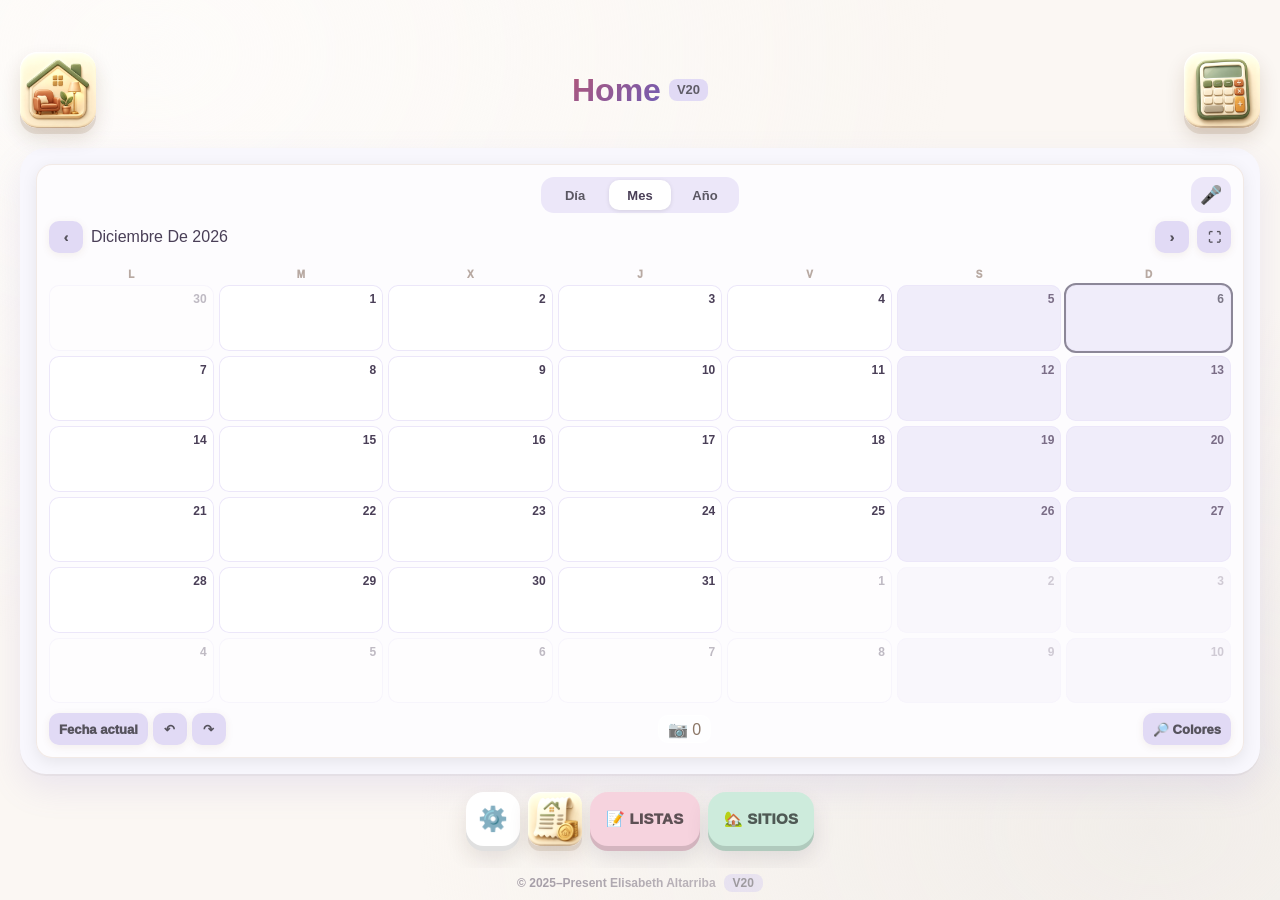
==== commit f96d619c: "V20 oct26" ====
--- a/index.html
+++ b/index.html
@@ -9,7 +9,7 @@
 <meta name="theme-color" content="#fbf7f3">
 <title>Hogar</title>
 <link rel="icon" href="logo.png" type="image/png">
-<link rel="apple-touch-icon" href="logo.png">
+<link rel="apple-touch-icon" href="apple-touch-icon.png">
 <link rel="manifest" href="manifest.json">
 <style>
 *{box-sizing:border-box;margin:0;padding:0;-webkit-tap-highlight-color:transparent}
@@ -1251,6 +1251,102 @@
 .vn-lang button.on{background:#fff;box-shadow:0 1px 4px rgba(0,0,0,.1)!important}
 @keyframes micWait{0%,100%{opacity:1}50%{opacity:.45}}
 .vn-mic.mic-wait,.ne-chip.mic-wait{animation:micWait .8s infinite;background:color-mix(in srgb,var(--agenda),#000 10%)!important}
+
+/* ══════════ V20 · ICONOS, TICKETS Y LISTAS ══════════ */
+.brand-face.icon-face{background:transparent!important;border:none!important;border-radius:22.5%!important;box-shadow:0 6px 0 rgba(118,68,34,.13),0 10px 20px rgba(80,40,10,.14)!important}
+.brand-face.icon-face img{width:100%;height:100%;object-fit:cover;display:block}
+.home-tk{width:54px;height:54px;border:none;border-radius:22.5%;padding:0;background:transparent;cursor:pointer;box-shadow:0 5px 0 rgba(118,68,34,.13),0 10px 20px rgba(80,40,10,.12);overflow:hidden;flex-shrink:0}
+.home-tk img{width:100%;height:100%;display:block}
+.home-tk:active{transform:translateY(4px);box-shadow:0 1px 0 rgba(118,68,34,.13)}
+.home-actions{gap:8px!important}
+.home-actions .home-fab{padding:0 16px!important;font-size:15px!important}
+@media (max-width:380px){.home-actions .home-fab{padding:0 12px!important;font-size:14px!important}.home-gear,.home-tk{width:50px;height:50px}}
+/* Listas */
+.li-chk{width:36px!important;height:36px!important;border-radius:11px!important}
+.li-txt{cursor:default!important}
+.li-ed{width:38px;height:38px;flex-shrink:0;border:none;border-radius:12px;background:transparent;font-size:15px;cursor:pointer;opacity:.55;box-shadow:none!important}
+.li-ed:active,.li-del:active{background:rgba(0,0,0,.06)}
+/* Tickets */
+#s-tickets{display:none;flex-direction:column;min-height:0;height:100%;background:var(--tk-bg,#f2e6d8);color:var(--tk-ink,#4a3426);--tk-bg:#f2e6d8;--tk-card:#fffaf4;--tk-acc:#b08a6a;--tk-soft:#e2cbb3;--tk-ink:#4a3426}
+#s-tickets.active{display:flex}
+#s-tickets .hl-title{color:var(--tk-ink)}
+.tk-htitle{display:flex;align-items:center;gap:8px}
+.tk-htitle img{width:34px;height:34px;border-radius:22.5%;box-shadow:0 2px 6px rgba(0,0,0,.12)}
+.tk-back{background:var(--tk-soft)!important;color:var(--tk-ink)!important}
+.tk-themebtn{margin-left:auto;width:44px;height:44px;border:none;border-radius:14px;background:var(--tk-card);font-size:20px;cursor:pointer;box-shadow:0 2px 8px rgba(0,0,0,.08)}
+.tk-main{flex:1 1 auto;min-height:0;overflow-y:auto;-webkit-overflow-scrolling:touch;padding:4px 14px 18px;display:flex;flex-direction:column;gap:12px}
+.tk-search{display:flex;align-items:center;gap:8px;height:48px;padding:0 14px;border-radius:16px;background:var(--tk-card);box-shadow:0 2px 10px rgba(60,40,30,.06);flex-shrink:0}
+.tk-search input{flex:1;min-width:0;border:none;outline:none;background:transparent;font:inherit;font-size:16px;font-weight:750;color:var(--tk-ink)}
+.tk-search input::-webkit-search-cancel-button{display:none}
+#tk-cal{flex-shrink:0;touch-action:pan-y}
+.tk-card{background:var(--tk-card);border-radius:22px;padding:14px 12px 12px;box-shadow:0 8px 24px rgba(60,40,30,.10);display:flex;flex-direction:column;gap:8px}
+.tk-head{display:flex;align-items:center;gap:8px}
+.tk-nav{width:40px;height:40px;border:none;border-radius:13px;background:var(--tk-soft);color:var(--tk-ink);font-size:22px;font-weight:900;cursor:pointer}
+.tk-title{flex:1;text-align:center;font-size:20px;font-weight:950;color:var(--tk-ink)}
+.tk-title::first-letter{text-transform:uppercase}
+.tk-title span{opacity:.5;font-weight:800}
+.tk-sum{display:flex;justify-content:center;gap:12px;font-size:13px;font-weight:800;color:var(--tk-ink);opacity:.8}
+.tk-sum b{color:var(--tk-acc);opacity:1}
+.tk-wd,.tk-grid{display:grid;grid-template-columns:repeat(7,1fr);gap:5px}
+.tk-wd span{text-align:center;font-size:11px;font-weight:900;color:var(--tk-ink);opacity:.45}
+.tk-d{position:relative;aspect-ratio:1/1.08;border:none;border-radius:12px;background:color-mix(in srgb,var(--tk-soft),#fff 70%);padding:0;cursor:pointer;font:inherit;color:var(--tk-ink);overflow:hidden;touch-action:pan-y;box-shadow:none!important}
+.tk-d.we{background:color-mix(in srgb,var(--tk-soft),#fff 40%)}
+.tk-d.out{opacity:.28;cursor:default}
+.tk-d.today{box-shadow:inset 0 0 0 2px var(--tk-acc)!important}
+.tk-d.sel{box-shadow:inset 0 0 0 3px var(--tk-ink)!important}
+.tk-n{position:absolute;top:4px;right:6px;font-size:12px;font-weight:900;z-index:2;text-shadow:0 0 3px rgba(255,255,255,.9)}
+.tk-th{position:absolute;inset:0;background-size:cover;background-position:center;opacity:.9}
+.tk-d.has .tk-n{background:rgba(255,255,255,.85);border-radius:7px;padding:0 4px;top:3px;right:3px;text-shadow:none}
+.tk-c{position:absolute;bottom:3px;left:3px;z-index:2;min-width:17px;height:17px;padding:0 4px;border-radius:9px;background:var(--tk-acc);color:#fff;font-size:10.5px;font-weight:900;line-height:17px}
+.tk-lh{display:flex;align-items:center;justify-content:space-between;gap:8px;padding:2px 4px}
+.tk-lh b{font-size:15px;font-weight:900}
+.tk-lh button{border:none;background:var(--tk-soft);color:var(--tk-ink);border-radius:11px;padding:7px 10px;font:inherit;font-size:12.5px;font-weight:850;cursor:pointer}
+.tk-items{display:flex;flex-direction:column;gap:8px}
+.tk-item{display:flex;align-items:center;gap:12px;padding:10px 12px;border:none;border-radius:18px;background:var(--tk-card);box-shadow:0 2px 10px rgba(60,40,30,.06);font:inherit;text-align:left;cursor:pointer;color:var(--tk-ink)}
+.tk-ph{width:52px;height:52px;border-radius:13px;background:var(--tk-soft) center/cover;flex-shrink:0;display:flex;align-items:center;justify-content:center;font-size:24px}
+.tk-ph.tk-prod{width:40px;height:40px;border-radius:11px;margin-left:-20px;border:2px solid var(--tk-card)}
+.tk-it{flex:1;min-width:0;display:flex;flex-direction:column;gap:2px}
+.tk-it b{font-size:15.5px;font-weight:900;white-space:nowrap;overflow:hidden;text-overflow:ellipsis}
+.tk-it small{font-size:12.5px;font-weight:750;opacity:.6}
+.tk-amt{font-size:15px;font-weight:950;color:var(--tk-acc);white-space:nowrap}
+.tk-empty{padding:22px 16px;text-align:center;font-size:14.5px;font-weight:750;line-height:1.5;opacity:.6}
+.tk-bottom{flex-shrink:0;padding:8px 14px 6px}
+.tk-add{width:100%;height:56px;border:none;border-radius:18px;background:var(--tk-acc);color:#fff;font:inherit;font-size:17px;font-weight:950;cursor:pointer;display:flex;align-items:center;justify-content:center;gap:10px;box-shadow:0 4px 0 color-mix(in srgb,var(--tk-acc),#000 18%),0 10px 20px rgba(60,40,30,.15)}
+.tk-add img{width:32px;height:32px;border-radius:22.5%}
+.tk-add:active{transform:translateY(3px);box-shadow:0 1px 0 color-mix(in srgb,var(--tk-acc),#000 18%)}
+/* Ventanas de tickets */
+.pop.tk-pop{max-width:430px}
+.tk-pop-ic{align-self:center}
+.tk-pop-ic img{width:70px;height:70px;border-radius:22.5%;box-shadow:0 6px 16px rgba(60,40,30,.18)}
+.tk-center{text-align:center}
+.tk-q{font-size:13px;font-weight:900;opacity:.6;color:var(--ink);padding:0 4px}
+.tk-chips{display:flex;flex-wrap:wrap;gap:6px}
+.tk-chips button,.tk-datepick{position:relative;height:40px;padding:0 14px;border:none;border-radius:20px;background:#fff;font:inherit;font-size:14px;font-weight:850;color:var(--ink);cursor:pointer;display:inline-flex;align-items:center;box-shadow:0 1px 4px rgba(0,0,0,.07)}
+.tk-chips button.on{background:var(--ink);color:#fff}
+.tk-datepick input{position:absolute;inset:0;opacity:0;width:100%;height:100%;border:none;padding:0}
+.tk-big2{display:grid;grid-template-columns:1fr 1fr;gap:10px}
+.tk-big2 button{display:flex;flex-direction:column;align-items:center;justify-content:center;gap:6px;height:112px;border:none;border-radius:20px;background:#fff;font:inherit;font-size:15px;font-weight:900;color:var(--ink);cursor:pointer;box-shadow:0 3px 12px rgba(60,40,30,.08)}
+.tk-big2 button span{font-size:34px}
+.tk-big2 button:active{transform:scale(.97)}
+.tk-link{border:none;background:transparent;font:inherit;font-size:13.5px;font-weight:800;color:var(--ink);opacity:.6;text-decoration:underline;cursor:pointer;padding:6px}
+.tk-top{display:flex;align-items:center;justify-content:space-between;gap:10px}
+.tk-top b{font-size:20px;font-weight:950;color:var(--ink);overflow-wrap:anywhere}
+.tk-photo-row{display:grid;grid-template-columns:1.3fr 1fr;gap:10px}
+.tk-pbox{position:relative;display:flex;flex-direction:column;gap:5px}
+.tk-pbox>img{width:100%;aspect-ratio:3/4;object-fit:cover;border-radius:16px;background:#fff;box-shadow:0 3px 12px rgba(0,0,0,.1);cursor:zoom-in}
+.tk-pbox>span{font-size:12px;font-weight:850;color:var(--ink);opacity:.65;text-align:center}
+.tk-pbox>span i{font-weight:700;opacity:.8}
+.tk-pempty{aspect-ratio:3/4;border-radius:16px;border:2px dashed color-mix(in srgb,var(--ink),transparent 70%);display:flex;flex-direction:column;align-items:center;justify-content:center;gap:10px;background:rgba(255,255,255,.5)}
+.tk-pempty button{width:56px;height:56px;border:none;border-radius:16px;background:#fff;font-size:24px;cursor:pointer;box-shadow:0 2px 8px rgba(0,0,0,.08)}
+.tk-px{position:absolute;top:6px;right:6px;width:30px;height:30px;border:none;border-radius:10px;background:rgba(255,255,255,.92);color:#b3364a;font-weight:900;cursor:pointer}
+.tk-vdate{font-size:14px;font-weight:800;color:var(--ink);opacity:.7}
+.tk-vimg{position:relative;border-radius:18px;overflow:hidden;background:#fff;cursor:zoom-in;box-shadow:0 4px 14px rgba(0,0,0,.12)}
+.tk-vimg img{display:block;width:100%;max-height:52dvh;object-fit:contain;background:#fff}
+.tk-vimg span{position:absolute;bottom:8px;right:8px;padding:4px 9px;border-radius:10px;background:rgba(0,0,0,.55);color:#fff;font-size:12px;font-weight:800}
+.tk-vprod{display:flex;align-items:center;gap:10px}
+.tk-vprod img{width:72px;height:72px;border-radius:14px;object-fit:cover;cursor:zoom-in;box-shadow:0 2px 8px rgba(0,0,0,.1)}
+.tk-vprod span{font-size:13px;font-weight:850;color:var(--ink);opacity:.65}
+.tk-pop .tk-amt{font-size:18px}
 </style>
 </head>
 <body>
@@ -1273,7 +1369,7 @@
       <div class="home-title-row">
         <button class="brand-flip" type="button" onclick="this.classList.toggle('flipped')" aria-label="Ver firma EliBi y correo">
           <span class="brand-flip-inner">
-            <span class="brand-face brand-front"><img src="logo.png" alt="Logo Hogar"></span>
+            <span class="brand-face brand-front icon-face"><img src="logo.png" alt="Logo Hogar"></span>
             <span class="brand-face brand-back"><img src="logo_elibi.jpg" alt="Firma EliBi"><span class="brand-email">lisaltarriba@gmail.com</span></span>
           </span>
         </button>
@@ -1282,11 +1378,11 @@
             onblur="saveAppTitle(this.textContent.trim())"
             onkeydown="if(event.key==='Enter'){event.preventDefault();this.blur()}"
             title="Toca para editar el título">Home</div>
-          <span class="ver-badge">V19</span>
+          <span class="ver-badge">V20</span>
         </div>
         <button class="brand-flip" style="perspective:none; grid-column: 3; align-self: center;" type="button" onclick="openCalc()" title="Calculadora">
           <span class="brand-flip-inner" style="transition: transform 0.1s;">
-            <span class="brand-face" style="position:relative;"><img src="iconocalcu.png" alt="Calculadora" style="width:100%;height:100%;object-fit:cover;display:block;"></span>
+            <span class="brand-face icon-face" style="position:relative;"><img src="iconocalcu.png" alt="Calculadora" style="width:100%;height:100%;object-fit:cover;display:block;"></span>
           </span>
         </button>
       </div>
@@ -1295,6 +1391,7 @@
     <div class="houses-grid" id="home-calendar-container"></div>
     <div class="home-actions">
       <button class="home-gear" onclick="openSettings()" aria-label="Ajustes" title="Ajustes">⚙️</button>
+      <button class="home-tk" onclick="showTicketsScreen()" aria-label="Tickets" title="Tickets"><img src="icono_tickets.png" alt=""></button>
       <button class="home-fab" id="home-lists" onclick="showListsScreen()">📝 LISTAS</button>
       <button class="home-fab" id="home-fab" onclick="showHousesListScreen()">🏡 SITIOS</button>
     </div>
@@ -1310,16 +1407,30 @@
       </div>
     </div>
     <div class="houses-grid" id="houses-grid"></div>
-    <div class="hl-tools"><button onclick="exportSync()">⬇ Exportar</button><span>·</span><button onclick="openCopyright(event)">© Copy</button><span>·</span><button onclick="triggerImport()">⬆ Importar</button></div>
+    <div class="hl-tools"><button onclick="exportSyncAll()">⬇ Exportar</button><span>·</span><button onclick="openCopyright(event)">© Copy</button><span>·</span><button onclick="triggerImport()">⬆ Importar</button></div>
     <button class="home-fab" id="houses-fab" onclick="openHouseModal()" style="bottom: 80px;">＋ Nueva casa</button>
     <div class="home-bottom-tools" style="position:fixed; bottom:20px; left:0; right:0; padding-bottom:env(safe-area-inset-bottom, 20px);">
-      <button class="sync-btn" onclick="exportSync()">⬇ Exportar copia</button>
+      <button class="sync-btn" onclick="exportSyncAll()">⬇ Exportar copia</button>
       <button class="sync-btn" onclick="openCopyright(event)"><span style="margin-right:8px;">©</span> Copyright y Licencia</button>
       <button class="sync-btn" onclick="triggerImport()">⬆ Importar copia</button>
     </div>
   </div>
 
   <!-- SCREEN 2: INSIDE HOUSE -->
+  <div class="screen" id="s-tickets">
+    <div class="home-top"><div class="hl-head">
+      <button class="hl-back tk-back" onclick="showHomeScreen()">‹ Agenda</button>
+      <div class="hl-title tk-htitle"><img src="icono_tickets.png" alt="">Tickets</div>
+      <button class="tk-themebtn" onclick="openTkThemes()" aria-label="Tema de los tickets">🎨</button>
+    </div></div>
+    <div class="tk-main">
+      <div class="tk-search"><span>🔎</span><input id="tk-q" type="search" placeholder="Buscar ticket… (tienda, compra, importe)" oninput="tkSearch(this.value)" autocomplete="off"></div>
+      <div id="tk-cal"></div>
+      <div id="tk-list"></div>
+    </div>
+    <div class="tk-bottom"><button class="tk-add" onclick="openTkAdd()"><img src="icono_tickets.png" alt="">＋ Guardar ticket</button></div>
+  </div>
+
   <div class="screen" id="s-lists">
     <div class="home-top"><div class="hl-head" id="ls-head"></div></div>
     <div class="ls-main" id="ls-main"></div>
@@ -2120,6 +2231,7 @@
     calendar:collectLocalKeys('cal_'),
     ui:lsGet('home_ui')||'',
     lists:lsGet('h_lists')||'[]',
+    tickets:window.__TK_EXPORT||[],
     extra:Object.fromEntries(['hogar_calc_history','hogar_calc_sound','hogar_calc_theme','hogar_calc_custom_themes','hogar_calc_modified_defaults'].map(k=>[k,localStorage.getItem(k)]).filter(([,v])=>v!==null))
   };
   const blob=new Blob([JSON.stringify(payload,null,2)],{type:'application/json'});
@@ -2163,7 +2275,8 @@
       loadSel();loadAppTitle();
       updateStorageInfo();
       if(CURRENT_HOUSE&&HOUSES.find(h=>h.id===CURRENT_HOUSE)){showHouseScreen(CURRENT_HOUSE);}else{showHomeScreen();}
-      showToast('Copia importada: agenda, casas y listas');
+      if(Array.isArray(payload.tickets)){(async()=>{try{await tkClear();for(const t of payload.tickets)await tkPut(t);await tkLoad();}catch(e){showToast('No se han podido importar los tickets');}})();}
+      showToast('Copia importada: agenda, casas, listas y tickets');
     });
   };
   reader.readAsText(file);
@@ -2949,7 +3062,8 @@
   const done=items.filter(i=>i.done).sort((a,b)=>(a.doneAt||0)-(b.doneAt||0));
   const row=i=>`<div class="li-row ${i.done?'done':''}" id="li-${i.id}">
       <button class="li-chk" onclick="toggleListItem('${i.id}')" aria-label="${i.done?'Desmarcar':'Marcar'}">${i.done?'✓':''}</button>
-      <div class="li-txt" onclick="renameListItem('${i.id}')">${esc(i.text)}</div>
+      <div class="li-txt">${esc(i.text)}</div>
+      <button class="li-ed" onclick="renameListItem('${i.id}')" aria-label="Editar">✏️</button>
       <button class="li-del" onclick="delListItem('${i.id}')" aria-label="Borrar">✕</button></div>`;
   let h=`<div class="ls-wrap li-wrap"><div class="li-add li-add-top"><input id="li-inp" placeholder="Añadir a ${esc(l.name).replace(/"/g,'&quot;')}…" enterkeyhint="done" autocomplete="off" onkeydown="if(event.key==='Enter')addListItem()"><button onclick="addListItem()" aria-label="Añadir">＋</button></div>`;
   h+=pend.map(row).join('');
@@ -5672,7 +5786,7 @@
   if(CAL_MODE==='year')return `Año ${new Date().getFullYear()}`;
   return calMonthName(CAL_DATE.getFullYear(),CAL_DATE.getMonth());
 }
-const PDF_SEARCH_LOGO='[data-uri]';
+const PDF_SEARCH_LOGO='[data-uri]';
 const PDF_SEARCH_SIGNATURE='[data-uri]';
 function makeCalendarColorPdfStage(color,results){
   const period=calendarSearchPeriodTitle();
@@ -6812,6 +6926,264 @@
   return parseVoiceDateStart(text);
 }
 
+
+// ══════════════════════════════════════════════
+// V20 · TICKETS
+// Fotos de tickets (y opcionalmente de lo que es) guardadas por día.
+// Se guardan en un archivo aparte del móvil (IndexedDB «home_tickets»), comprimidas,
+// para no llenar la memoria de la app.
+// ══════════════════════════════════════════════
+const TK_DBNAME='home_tickets',TK_STORE='tickets';
+let TK_LIST=[],TK_MONTH=new Date(),TK_DAY=null,TK_Q='',TK_SWIPE_AT=0,TK_FLIPPING=false;
+TK_MONTH=new Date(TK_MONTH.getFullYear(),TK_MONTH.getMonth(),1);
+function tkDb(){return new Promise((res,rej)=>{const r=indexedDB.open(TK_DBNAME,1);r.onupgradeneeded=()=>{const db=r.result;if(!db.objectStoreNames.contains(TK_STORE)){const st=db.createObjectStore(TK_STORE,{keyPath:'id'});st.createIndex('date','date');}};r.onsuccess=()=>res(r.result);r.onerror=()=>rej(r.error);});}
+async function tkTx(mode,fn){const db=await tkDb();return new Promise((res,rej)=>{const tx=db.transaction(TK_STORE,mode);const st=tx.objectStore(TK_STORE);let out;const r=fn(st);if(r&&'onsuccess' in r)r.onsuccess=()=>{out=r.result;};tx.oncomplete=()=>res(out);tx.onerror=()=>rej(tx.error);tx.onabort=()=>rej(tx.error);});}
+const tkAll=()=>tkTx('readonly',st=>st.getAll());
+const tkPut=t=>tkTx('readwrite',st=>st.put(t));
+const tkDel=id=>tkTx('readwrite',st=>st.delete(id));
+const tkClear=()=>tkTx('readwrite',st=>st.clear());
+async function tkLoad(){try{TK_LIST=(await tkAll())||[];}catch(e){TK_LIST=[];showToast('No se han podido leer los tickets');}}
+// Comprimir foto: el ticket a 1600px (se lee bien la letra) y una miniatura de 320px
+function tkCompress(file,max,q){
+  return new Promise((res,rej)=>{
+    const url=URL.createObjectURL(file);const img=new Image();
+    img.onload=()=>{const s=Math.min(1,max/Math.max(img.width,img.height));const c=document.createElement('canvas');c.width=Math.round(img.width*s);c.height=Math.round(img.height*s);const x=c.getContext('2d');x.fillStyle='#fff';x.fillRect(0,0,c.width,c.height);x.drawImage(img,0,0,c.width,c.height);URL.revokeObjectURL(url);res(c.toDataURL('image/jpeg',q));};
+    img.onerror=()=>{URL.revokeObjectURL(url);rej(new Error('img'));};
+    img.src=url;
+  });
+}
+function tkPick(capture){
+  return new Promise(res=>{
+    const i=document.createElement('input');i.type='file';i.accept='image/*';if(capture)i.setAttribute('capture','environment');i.style.display='none';document.body.appendChild(i);
+    i.onchange=async()=>{const f=i.files&&i.files[0];i.remove();if(!f)return res(null);try{res({full:await tkCompress(f,1600,.72),thumb:await tkCompress(f,320,.7)});}catch(e){showToast('No se ha podido leer esta foto');res(null);}};
+    i.click();
+  });
+}
+// ── Temas ──
+const TK_THEMES=[
+  {k:'marron',name:'Marrón',bg:'#f2e6d8',card:'#fffaf4',acc:'#b08a6a',soft:'#e2cbb3',ink:'#4a3426'},
+  {k:'logo',name:'Tonos del logo',bg:'#fbf3dc',card:'#fffdf6',acc:'#c4935f',soft:'#e8d6a8',ink:'#5a3e2b'},
+  {k:'miel',name:'Miel',bg:'#fdf6e0',card:'#fffdf5',acc:'#c9962e',soft:'#f5dc8c',ink:'#5a4a1e'},
+  {k:'salvia',name:'Salvia',bg:'#eef4e8',card:'#fbfdf8',acc:'#6f8f62',soft:'#c9dfc0',ink:'#2f4a3d'},
+  {k:'azul',name:'Azul',bg:'#eaf2f9',card:'#fbfdff',acc:'#4f7fa8',soft:'#c4dcef',ink:'#2f3a4a'},
+  {k:'rosa',name:'Rosa',bg:'#fbeff3',card:'#fffbfc',acc:'#b0577a',soft:'#f6d3de',ink:'#6b2f45'},
+  {k:'lavanda',name:'Lavanda',bg:'#f4f1fb',card:'#fdfcff',acc:'#6f5cb5',soft:'#e1daf5',ink:'#4a3f57'},
+];
+function tkTheme(){return TK_THEMES.find(t=>t.k===lsGet('home_tk_theme'))||TK_THEMES[0];}
+function tkApplyTheme(){
+  const t=tkTheme(),s=document.getElementById('s-tickets');if(!s)return;
+  Object.entries({'--tk-bg':t.bg,'--tk-card':t.card,'--tk-acc':t.acc,'--tk-soft':t.soft,'--tk-ink':t.ink}).forEach(([k,v])=>s.style.setProperty(k,v));
+  s.style.background=t.bg;if(s.classList.contains('active')){document.body.style.background=t.bg;document.querySelectorAll('meta[name="theme-color"]').forEach(m=>m.setAttribute('content',t.bg));}
+}
+function openTkThemes(){
+  const cur=tkTheme().k;
+  openSheet('🎨 Tema de los tickets',`<div class="st-themes">${TK_THEMES.map(t=>`<button class="st-theme ${t.k===cur?'on':''}" onclick="lsSet('home_tk_theme','${t.k}');tkApplyTheme();openTkThemes()"><span class="st-theme-sw"><i style="background:${t.bg}"></i><i style="background:${t.soft}"></i><i style="background:${t.acc}"></i></span>${t.name}</button>`).join('')}</div><button class="sh-btn main" onclick="closeSheet()">Listo</button>`);
+}
+// ── Pantalla ──
+async function showTicketsScreen(){
+  CURRENT_HOUSE=null;
+  document.querySelectorAll('.screen').forEach(s=>s.classList.remove('active'));
+  document.getElementById('s-tickets').classList.add('active');
+  tkApplyTheme();
+  await tkLoad();renderTickets();
+}
+const tkMoney=n=>(isFinite(n)&&n!==null&&n!=='')?Number(n).toLocaleString('es-ES',{style:'currency',currency:'EUR'}):'';
+function tkParseAmount(v){const s=String(v||'').replace(/[^\d,.-]/g,'').replace(/\.(?=\d{3}(\D|$))/g,'').replace(',','.');const n=parseFloat(s);return isFinite(n)?Math.round(n*100)/100:null;}
+function tkOfDay(key){return TK_LIST.filter(t=>t.date===key).sort((a,b)=>(a.created||0)-(b.created||0));}
+function tkOfMonth(y,m){const p=`${y}-${String(m+1).padStart(2,'0')}-`;return TK_LIST.filter(t=>t.date.startsWith(p)).sort((a,b)=>a.date<b.date?1:a.date>b.date?-1:(b.created||0)-(a.created||0));}
+function renderTickets(){renderTkCal();renderTkList();}
+function renderTkCal(){
+  const box=document.getElementById('tk-cal');if(!box)return;
+  const y=TK_MONTH.getFullYear(),m=TK_MONTH.getMonth();
+  const first=new Date(y,m,1),off=(first.getDay()+6)%7,start=new Date(y,m,1-off);
+  const today=calDateKey(new Date());
+  let cells='';
+  for(let i=0;i<42;i++){
+    const d=new Date(start.getFullYear(),start.getMonth(),start.getDate()+i),key=calDateKey(d),out=d.getMonth()!==m;
+    const list=out?[]:tkOfDay(key);
+    cells+=`<button class="tk-d ${out?'out':''} ${i%7>4?'we':''} ${key===today?'today':''} ${key===TK_DAY?'sel':''} ${list.length?'has':''}" ${out?'disabled':''} onclick="tkTapDay('${key}')">
+      <span class="tk-n">${d.getDate()}</span>${list.length?`<span class="tk-th" style="background-image:url('${list[0].thumb||''}')"></span>${list.length>1?`<span class="tk-c">${list.length}</span>`:''}`:''}</button>`;
+  }
+  const mt=tkOfMonth(y,m),tot=mt.reduce((s,t)=>s+(t.amount||0),0);
+  box.innerHTML=`<div class="tk-card">
+    <div class="tk-head"><button class="tk-nav" onclick="tkFlip(-1)" aria-label="Mes anterior">‹</button>
+      <div class="tk-title">${calMonthOnly(y,m)} <span>${y}</span></div>
+      <button class="tk-nav" onclick="tkFlip(1)" aria-label="Mes siguiente">›</button></div>
+    <div class="tk-sum"><span>🧾 ${mt.length} ${mt.length===1?'ticket':'tickets'}</span>${tot?`<b>${tkMoney(tot)}</b>`:''}</div>
+    <div class="tk-wd">${'LMXJVSD'.split('').map(c=>`<span>${c}</span>`).join('')}</div>
+    <div class="tk-grid">${cells}</div>
+  </div>`;
+}
+function tkTapDay(key){
+  if(Date.now()-TK_SWIPE_AT<500)return;
+  TK_DAY=TK_DAY===key?null:key;TK_Q='';const s=document.getElementById('tk-q');if(s)s.value='';
+  renderTickets();
+  if(TK_DAY&&!tkOfDay(key).length)openTkAdd(key);
+}
+function tkCardHtml(t){
+  return `<button class="tk-item" onclick="openTkView('${t.id}')">
+    <span class="tk-ph" style="background-image:url('${t.thumb||''}')">${t.thumb?'':'🧾'}</span>
+    ${t.prodThumb?`<span class="tk-ph tk-prod" style="background-image:url('${t.prodThumb}')"></span>`:''}
+    <span class="tk-it"><b>${esc(t.title||'Ticket')}</b><small>${neShortDate(t.date)}</small></span>
+    ${t.amount!=null?`<span class="tk-amt">${tkMoney(t.amount)}</span>`:''}</button>`;
+}
+function renderTkList(){
+  const box=document.getElementById('tk-list');if(!box)return;
+  let list,head;
+  if(TK_Q.trim()){
+    const q=normSearch(TK_Q);
+    list=TK_LIST.filter(t=>normSearch([t.title,t.note,t.date,neShortDate(t.date),t.amount!=null?String(t.amount).replace('.',','):''].join(' ')).includes(q)).sort((a,b)=>a.date<b.date?1:-1);
+    head=`<div class="tk-lh"><b>${list.length} ${list.length===1?'resultado':'resultados'}</b></div>`;
+  }else if(TK_DAY){
+    list=tkOfDay(TK_DAY);
+    head=`<div class="tk-lh"><b>${calNiceDate(TK_DAY,false)}</b><button onclick="TK_DAY=null;renderTickets()">Ver todo el mes</button></div>`;
+  }else{
+    list=tkOfMonth(TK_MONTH.getFullYear(),TK_MONTH.getMonth());
+    head=`<div class="tk-lh"><b>Tickets de ${calMonthOnly(TK_MONTH.getFullYear(),TK_MONTH.getMonth()).toLowerCase()}</b></div>`;
+  }
+  box.innerHTML=head+(list.length?`<div class="tk-items">${list.map(tkCardHtml).join('')}</div>`:`<div class="tk-empty">${TK_Q.trim()?'No encuentro ningún ticket con esa palabra.':'Aún no hay tickets aquí.<br>Pulsa «＋ Guardar ticket».'}</div>`);
+}
+function tkSearch(v){TK_Q=v||'';renderTkList();}
+// ── Pasar de mes como una hoja (igual que en la agenda) ──
+function tkChange(dir){TK_MONTH=new Date(TK_MONTH.getFullYear(),TK_MONTH.getMonth()+dir,1);TK_DAY=null;renderTickets();}
+function tkFlip(dir){
+  if(TK_FLIPPING)return;
+  if(window.matchMedia('(prefers-reduced-motion: reduce)').matches){tkChange(dir);return;}
+  const ctx=curlBeginGen(document.getElementById('tk-cal'),'.tk-card',dir,()=>tkChange(dir),()=>tkChange(-dir));
+  if(ctx){TK_FLIPPING=true;curlToGen(ctx,1,850,()=>{TK_FLIPPING=false;});}
+}
+function initTkSwipe(){
+  const el=document.getElementById('tk-cal');if(!el||el.dataset.swipe)return;el.dataset.swipe='1';
+  let D=null;
+  el.addEventListener('pointerdown',e=>{if(TK_FLIPPING||e.target.closest('button.tk-nav,input'))return;if(document.getElementById('pop-ov')||document.getElementById('sheet-ov'))return;D={x:e.clientX,y:e.clientY,id:e.pointerId,ctx:null,lx:e.clientX,lt:performance.now(),v:0};});
+  el.addEventListener('pointermove',e=>{
+    if(!D||e.pointerId!==D.id)return;const dx=e.clientX-D.x,dy=e.clientY-D.y;
+    if(!D.ctx){if(Math.abs(dx)<10)return;if(Math.abs(dy)>Math.abs(dx)*0.8){D=null;return;}
+      const dir=dx<0?1:-1;TK_SWIPE_AT=Date.now();TK_FLIPPING=true;
+      D.ctx=curlBeginGen(el,'.tk-card',dir,()=>tkChange(dir),()=>tkChange(-dir));if(!D.ctx){TK_FLIPPING=false;D=null;return;}
+      try{el.setPointerCapture(e.pointerId);}catch(_){}}
+    const now=performance.now();D.v=(e.clientX-D.lx)/Math.max(1,now-D.lt);D.lx=e.clientX;D.lt=now;
+    D.ctx.render(Math.max(0,Math.min(1,(D.ctx.dir>0?-dx:dx)/(D.ctx.W*0.85))));
+  });
+  const end=()=>{if(!D)return;const d=D;D=null;if(!d.ctx)return;TK_SWIPE_AT=Date.now();const flick=(d.ctx.dir>0?-d.v:d.v)>0.6;
+    curlToGen(d.ctx,(d.ctx.p>0.45||(flick&&d.ctx.p>0.08))?1:0,650,()=>{TK_FLIPPING=false;TK_SWIPE_AT=Date.now();});};
+  el.addEventListener('pointerup',end);el.addEventListener('pointercancel',end);
+}
+// Hoja curvada genérica (misma que la agenda, para cualquier calendario)
+function curlBeginGen(cont,cardSel,dir,apply,revert){
+  const card=cont&&cont.querySelector(cardSel);if(!card){apply();return null;}
+  const clone=card.cloneNode(true);clone.querySelectorAll('[id]').forEach(n=>n.removeAttribute('id'));
+  apply();
+  const nc=cont.querySelector(cardSel);if(!nc)return null;
+  const r=nc.getBoundingClientRect(),W=r.width,H=r.height;
+  const wrap=document.createElement('div');wrap.className='curl-wrap';
+  Object.assign(wrap.style,{left:r.left+'px',top:r.top+'px',width:W+'px',height:H+'px',borderRadius:getComputedStyle(nc).borderRadius});
+  const old=document.createElement('div');old.className='curl-old';
+  old.style.background=getComputedStyle(nc).backgroundColor;
+  Object.assign(clone.style,{position:'absolute',inset:'0',width:'100%',height:'100%',margin:'0',boxShadow:'none'});
+  old.appendChild(clone);
+  const mk=c=>{const d=document.createElement('div');d.className=c;return d;};
+  const cast=mk('curl-strip'),oldShade=mk('curl-strip'),flap=mk('curl-strip'),rim=mk('curl-strip');
+  wrap.append(cast,old,oldShade,flap,rim);document.body.appendChild(wrap);
+  const cs=getComputedStyle(cont);
+  const tone=cs.getPropertyValue('--tk-soft').trim()||'var(--agenda)';
+  const paper=`color-mix(in srgb, ${tone}, #fff 82%)`;
+  const X=x=>dir>0?x:W-x;
+  const strip=(node,x0,x1,w,side,bg,clip)=>{const sx0=X(x0),sx1=X(x1),sd=dir>0?side:-side;node.style.left=(sd<0?sx0-w:sx0)+'px';node.style.width=Math.max(0,w)+'px';node.style.transform=`skewX(${Math.atan((sx1-sx0)/H)*180/Math.PI}deg)`;node.style.background=bg(sd<0?'90deg':'270deg');node.style.clipPath=clip?clip(sd):'none';};
+  const ctx={dir,W,H,p:0,wrap,revert};
+  ctx.render=p=>{
+    ctx.p=p;
+    const tilt=H*0.24*(0.35+0.65*Math.sin(Math.PI*Math.min(1,p*1.05)))*(p<.02?p/.02:1);
+    const fx=(W+tilt)*(1-p)-tilt*p,top=fx+tilt,bot=fx-tilt;
+    const wT=Math.max(0,W-top)*0.62,wB=Math.max(0,W-bot)*0.62,wA=(wT+wB)/2;
+    old.style.clipPath=`polygon(${X(0)}px 0,${X(top)}px 0,${X(bot)}px ${H}px,${X(0)}px ${H}px)`;
+    strip(flap,top,bot,wA,-1,deg=>`linear-gradient(${deg}, color-mix(in srgb, ${paper}, ${tone} 38%) 0%, color-mix(in srgb, ${paper}, ${tone} 14%) 7%, ${paper} 22%, #ffffff 44%, ${paper} 62%, color-mix(in srgb, ${paper}, ${tone} 16%) 84%, color-mix(in srgb, ${paper}, ${tone} 34%) 100%)`,
+      sd=>sd<0?`polygon(${wA-wT}px 0,100% 0,100% 100%,${wA-wB}px 100%)`:`polygon(0 0,${wT}px 0,${wB}px 100%,0 100%)`);
+    strip(rim,top,bot,3,-1,deg=>`linear-gradient(${deg}, rgba(0,0,0,0), color-mix(in srgb, ${tone}, #000 8%))`);
+    strip(cast,top,bot,46*(0.4+0.6*Math.sin(Math.PI*p)),1,deg=>`linear-gradient(${deg==='90deg'?'270deg':'90deg'}, rgba(0,0,0,0), rgba(60,40,30,.2))`);
+    const oT=top-wT,oB=bot-wB;
+    strip(oldShade,oT,oB,22,-1,deg=>`linear-gradient(${deg==='90deg'?'270deg':'90deg'}, rgba(60,40,30,.14), rgba(0,0,0,0))`);
+    oldShade.style.opacity=(oT<W*0.98&&p>0.01)?1:0;
+  };
+  ctx.render(0);return ctx;
+}
+function curlToGen(ctx,target,dur,done){
+  const from=ctx.p,t0=performance.now(),d=Math.max(140,dur*Math.abs(target-from));const ease=t=>1-Math.pow(1-t,3);
+  function frame(now){const q=Math.min(1,(now-t0)/d);ctx.render(from+(target-from)*ease(q));if(q<1){requestAnimationFrame(frame);return;}
+    ctx.wrap.remove();if(target<1&&ctx.revert)ctx.revert();if(done)done();}
+  requestAnimationFrame(frame);
+}
+// ── Guardar un ticket ──
+let TKA=null;
+function openTkAdd(day){
+  const key=day||TK_DAY||calDateKey(new Date());
+  TKA={date:key,full:null,thumb:null,pfull:null,pthumb:null,title:'',amount:'',edit:null};
+  renderTkAddStep1();
+}
+function tkDateChips(){
+  const t=new Date(),y=new Date(Date.now()-86400000);
+  return `<div class="tk-chips"><button class="${TKA.date===calDateKey(t)?'on':''}" onclick="TKA.date='${calDateKey(t)}';tkRerender()">Hoy</button><button class="${TKA.date===calDateKey(y)?'on':''}" onclick="TKA.date='${calDateKey(y)}';tkRerender()">Ayer</button><label class="tk-datepick">📅 ${neShortDate(TKA.date)}<input type="date" value="${TKA.date}" onchange="if(this.value){TKA.date=this.value;tkRerender()}"></label></div>`;
+}
+function tkRerender(){if(!TKA)return;if(TKA.full||TKA.edit||TKA.step===2)renderTkAddStep2();else renderTkAddStep1();}
+function renderTkAddStep1(){
+  TKA.step=1;
+  openPop(`<div class="tk-pop-ic"><img src="icono_tickets.png" alt=""></div>
+    <h3 class="pop-h tk-center">Guardar un ticket</h3>
+    <div class="tk-q">¿De qué día es?</div>${tkDateChips()}
+    <div class="tk-q">Foto del ticket</div>
+    <div class="tk-big2"><button onclick="tkGetTicket(true)"><span>📷</span>Hacer foto</button><button onclick="tkGetTicket(false)"><span>🖼️</span>Elegir de Fotos</button></div>
+    <button class="tk-link" onclick="TKA.step=2;renderTkAddStep2()">Guardar sin foto del ticket</button>
+    <button class="pop-cancel" onclick="TKA=null;closePop()">Cancelar</button>`);
+  document.querySelector('#pop-ov .pop')?.classList.add('tk-pop');
+}
+async function tkGetTicket(cam){const r=await tkPick(cam);if(!r||!TKA)return;TKA.full=r.full;TKA.thumb=r.thumb;TKA.step=2;renderTkAddStep2();}
+async function tkGetProd(cam){tkKeepFields();const r=await tkPick(cam);if(!r||!TKA)return;TKA.pfull=r.full;TKA.pthumb=r.thumb;renderTkAddStep2();}
+function tkKeepFields(){const a=document.getElementById('tk-title'),b=document.getElementById('tk-amount');if(a)TKA.title=a.value;if(b)TKA.amount=b.value;}
+function renderTkAddStep2(){
+  TKA.step=2;tkKeepFields();
+  openPop(`<div class="tk-top"><b>${TKA.edit?'Editar ticket':'Nuevo ticket'}</b></div>
+    ${tkDateChips()}
+    <div class="tk-photo-row">
+      <div class="tk-pbox">${TKA.full?`<img src="${TKA.full}" alt="Ticket" onclick="openImagePop(this.src)"><button class="tk-px" onclick="tkKeepFields();TKA.full=TKA.thumb=null;renderTkAddStep2()" aria-label="Quitar foto">✕</button>`:`<div class="tk-pempty"><button onclick="tkKeepFields();tkGetTicket(true)">📷</button><button onclick="tkKeepFields();tkGetTicket(false)">🖼️</button></div>`}<span>Ticket</span></div>
+      <div class="tk-pbox">${TKA.pfull?`<img src="${TKA.pfull}" alt="Producto" onclick="openImagePop(this.src)"><button class="tk-px" onclick="tkKeepFields();TKA.pfull=TKA.pthumb=null;renderTkAddStep2()" aria-label="Quitar foto">✕</button>`:`<div class="tk-pempty"><button onclick="tkGetProd(true)">📷</button><button onclick="tkGetProd(false)">🖼️</button></div>`}<span>Lo que es <i>(opcional)</i></span></div>
+    </div>
+    <input class="sh-input" id="tk-title" placeholder="¿Qué es? Ej.: Mercadona, zapatillas, farmacia…" value="${esc(TKA.title).replace(/"/g,'&quot;')}" autocomplete="off">
+    <input class="sh-input" id="tk-amount" placeholder="Importe (opcional) · Ej.: 23,50" inputmode="decimal" value="${esc(TKA.amount)}" autocomplete="off">
+    <div class="pop-row">${TKA.edit?`<button class="pop-btn del" onclick="tkAskDelete('${TKA.edit}')" aria-label="Borrar">🗑️</button>`:''}<button class="pop-btn" onclick="TKA=null;closePop()">Cancelar</button><button class="pop-btn main" onclick="tkSave()">Guardar</button></div>`);
+  document.querySelector('#pop-ov .pop')?.classList.add('tk-pop');
+}
+async function tkSave(){
+  if(!TKA)return;tkKeepFields();
+  if(!TKA.full&&!TKA.title.trim()){showToast('Pon una foto o escribe qué es');return;}
+  const old=TKA.edit?TK_LIST.find(t=>t.id===TKA.edit):null;
+  const t={id:old?old.id:'tk'+Date.now().toString(36)+Math.random().toString(36).slice(2,6),date:TKA.date,title:TKA.title.trim(),amount:tkParseAmount(TKA.amount),photo:TKA.full,thumb:TKA.thumb,prodPhoto:TKA.pfull,prodThumb:TKA.pthumb,created:old?old.created:Date.now(),updated:Date.now()};
+  try{await tkPut(t);}catch(e){showToast('No se ha podido guardar el ticket (¿memoria llena?)');return;}
+  const [y,m]=t.date.split('-').map(Number);TK_MONTH=new Date(y,m-1,1);TK_DAY=t.date;
+  TKA=null;closePop();await tkLoad();renderTickets();lsSet('h_updated',String(Date.now()));
+  showToast(old?'Ticket guardado':'Ticket guardado el '+neShortDate(t.date));
+}
+function openTkView(id){
+  const t=TK_LIST.find(x=>x.id===id);if(!t)return;
+  openPop(`<div class="tk-top"><b>${esc(t.title||'Ticket')}</b>${t.amount!=null?`<span class="tk-amt">${tkMoney(t.amount)}</span>`:''}</div>
+    <div class="tk-vdate">📅 ${calNiceDate(t.date,true)}</div>
+    ${t.photo?`<div class="tk-vimg" onclick="openImagePop(this.querySelector('img').src)"><img src="${t.photo}" alt="Ticket"><span>🔍 Tocar para ampliar</span></div>`:`<div class="tk-empty">Sin foto del ticket</div>`}
+    ${t.prodPhoto?`<div class="tk-vprod"><img src="${t.prodPhoto}" alt="" onclick="openImagePop(this.src)"><span>Lo que es</span></div>`:''}
+    <div class="pop-row"><button class="pop-btn del" onclick="tkAskDelete('${t.id}')" aria-label="Borrar">🗑️</button><button class="pop-btn" onclick="tkEdit('${t.id}')">✏️ Editar</button><button class="pop-btn main" onclick="closePop()">Cerrar</button></div>`);
+  document.querySelector('#pop-ov .pop')?.classList.add('tk-pop');
+}
+function tkEdit(id){const t=TK_LIST.find(x=>x.id===id);if(!t)return;TKA={date:t.date,full:t.photo||null,thumb:t.thumb||null,pfull:t.prodPhoto||null,pthumb:t.prodThumb||null,title:t.title||'',amount:t.amount!=null?String(t.amount).replace('.',','):'',edit:id};renderTkAddStep2();}
+function tkAskDelete(id){
+  showConf('Borrar ticket','¿Seguro que quieres borrar este ticket y sus fotos?',async()=>{await tkDel(id);TKA=null;closePop();await tkLoad();renderTickets();showToast('Ticket borrado');});
+}
+
+initTkSwipe();
+
+// Exportar / importar también los tickets
+async function exportSyncAll(){
+  let tickets=[];try{tickets=await tkAll();}catch(e){}
+  window.__TK_EXPORT=tickets;exportSync();window.__TK_EXPORT=null;
+}
+
 init().catch(err=>{
   bootStep('debug-start',false,'error');
   bootStep('debug-ui',false,'error');
@@ -6882,7 +7254,7 @@
 </div>
 
 <div class="app-footer" onclick="openCopyright(event)">
-  <span class="ft-copy">© 2025–Present Elisabeth Altarriba</span><span class="ft-ver">V19</span>
+  <span class="ft-copy">© 2025–Present Elisabeth Altarriba</span><span class="ft-ver">V20</span>
 </div>
 
 <script>
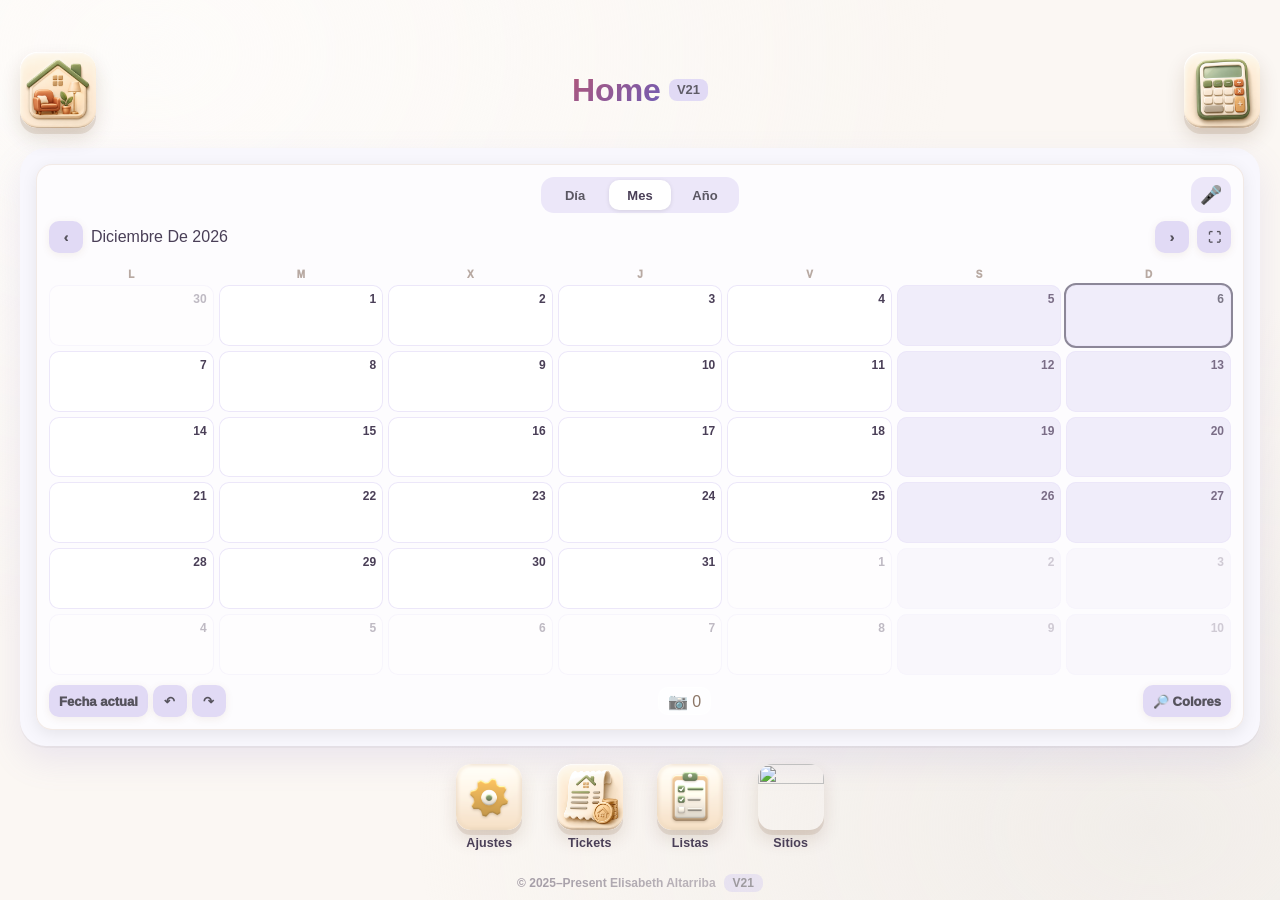
==== commit 00627ec0: "V21" ====
--- a/index.html
+++ b/index.html
@@ -1347,6 +1347,42 @@
 .tk-vprod img{width:72px;height:72px;border-radius:14px;object-fit:cover;cursor:zoom-in;box-shadow:0 2px 8px rgba(0,0,0,.1)}
 .tk-vprod span{font-size:13px;font-weight:850;color:var(--ink);opacity:.65}
 .tk-pop .tk-amt{font-size:18px}
+
+/* ══════════ V21 · ICONOS Y NAVEGACIÓN SIMÉTRICA ══════════ */
+.home-icons{display:grid!important;grid-template-columns:repeat(4,1fr);gap:10px!important;width:min(100%,420px);padding:0 14px;margin:6px auto 18px!important}
+.hi-btn{display:flex;flex-direction:column;align-items:center;gap:6px;border:none;background:transparent;padding:0;cursor:pointer;font:inherit;box-shadow:none!important}
+.hi-btn img{width:100%;max-width:66px;aspect-ratio:1;border-radius:22.5%;display:block;box-shadow:0 5px 0 rgba(118,68,34,.12),0 10px 18px rgba(80,40,10,.12);transition:transform .12s}
+.hi-btn:active img{transform:translateY(3px) scale(.97)}
+.hi-btn span{font-size:12.5px;font-weight:850;color:var(--ink);letter-spacing:.01em}
+.btn-ink-on .hi-btn span{color:var(--btn-ink)}
+.app-nav{display:grid;gap:8px;margin:0 0 10px}
+.nav-b{display:flex;flex-direction:column;align-items:center;justify-content:center;gap:4px;min-height:64px;padding:7px 4px 6px;border:none;border-radius:16px;background:rgba(255,255,255,.62);font:inherit;cursor:pointer;box-shadow:0 2px 8px rgba(60,40,30,.07)!important}
+.nav-b img{width:34px;height:34px;border-radius:22.5%;display:block}
+.nav-b span{font-size:11.5px;font-weight:850;color:var(--ink);white-space:nowrap}
+.btn-ink-on .nav-b span{color:var(--btn-ink)}
+.nav-b:active{transform:translateY(2px);background:rgba(255,255,255,.85)}
+.hl-center{justify-content:center!important}
+.hl-ic{width:34px;height:34px;border-radius:22.5%;box-shadow:0 2px 6px rgba(0,0,0,.1)}
+.hp-nav2{padding:calc(12px + env(safe-area-inset-top,0px)) 14px 0;flex-shrink:0}
+.hp-nav2 .app-nav{margin:0}
+#s-house .house-header{padding-top:6px!important}
+.tk-hrow{position:relative}
+.tk-hspace{width:44px;flex-shrink:0}
+.tk-hrow .tk-themebtn{margin-left:0}
+.tk-hrow .tk-htitle{flex:1;justify-content:center}
+#s-tickets .nav-b{background:color-mix(in srgb,var(--tk-card),transparent 15%)}
+#s-tickets .nav-b span{color:var(--tk-ink)}
+/* Buscar / PDF de tickets */
+.tks-tabs{display:grid;grid-template-columns:1fr 1fr;gap:4px;padding:4px;border-radius:16px;background:color-mix(in srgb,var(--agenda),#fff 45%)}
+.tks-tabs button{height:42px;border:none;border-radius:12px;background:transparent;font:inherit;font-size:14.5px;font-weight:900;color:var(--ink);cursor:pointer;box-shadow:none!important}
+.tks-tabs button.on{background:#fff;box-shadow:0 1px 4px rgba(0,0,0,.1)!important}
+.tks-range{display:grid;grid-template-columns:1fr 1fr;gap:8px}
+.tks-range label{display:flex;flex-direction:column;gap:4px;font-size:12.5px;font-weight:850;color:var(--ink)}
+.tks-range span{opacity:.6;padding-left:4px}
+.tks-range input{height:48px;border:2px solid #e4dcef;border-radius:14px;padding:0 10px;font:inherit;font-size:15px;font-weight:800;color:var(--ink);background:#fff;width:100%;min-width:0;box-sizing:border-box;-webkit-appearance:none;appearance:none}
+.tks-count{text-align:center;font-size:15px;font-weight:750;color:var(--ink);padding:6px 0}
+.tks-count span{opacity:.6}
+#tks-go:disabled{opacity:.45}
 </style>
 </head>
 <body>
@@ -1378,7 +1414,7 @@
             onblur="saveAppTitle(this.textContent.trim())"
             onkeydown="if(event.key==='Enter'){event.preventDefault();this.blur()}"
             title="Toca para editar el título">Home</div>
-          <span class="ver-badge">V20</span>
+          <span class="ver-badge">V21</span>
         </div>
         <button class="brand-flip" style="perspective:none; grid-column: 3; align-self: center;" type="button" onclick="openCalc()" title="Calculadora">
           <span class="brand-flip-inner" style="transition: transform 0.1s;">
@@ -1389,22 +1425,19 @@
       <div class="app-error" id="app-error"></div>
     </div>
     <div class="houses-grid" id="home-calendar-container"></div>
-    <div class="home-actions">
-      <button class="home-gear" onclick="openSettings()" aria-label="Ajustes" title="Ajustes">⚙️</button>
-      <button class="home-tk" onclick="showTicketsScreen()" aria-label="Tickets" title="Tickets"><img src="icono_tickets.png" alt=""></button>
-      <button class="home-fab" id="home-lists" onclick="showListsScreen()">📝 LISTAS</button>
-      <button class="home-fab" id="home-fab" onclick="showHousesListScreen()">🏡 SITIOS</button>
+    <div class="home-actions home-icons">
+      <button class="hi-btn" id="hi-ajustes" onclick="openSettings()"><img src="icono_ajustes.png" alt=""><span>Ajustes</span></button>
+      <button class="hi-btn" id="hi-tickets" onclick="showTicketsScreen()"><img src="icono_tickets.png" alt=""><span>Tickets</span></button>
+      <button class="hi-btn" id="hi-listas" onclick="showListsScreen()"><img src="icono_listas.png" alt=""><span>Listas</span></button>
+      <button class="hi-btn" id="hi-sitios" onclick="showHousesListScreen()"><img src="icono_sitios.png" alt=""><span>Sitios</span></button>
     </div>
   </div>
 
   <!-- SCREEN 1.5: HOUSES LIST -->
   <div class="screen" id="s-houses-list">
     <div class="home-top">
-      <div class="hl-head">
-        <button class="hl-back" onclick="showHomeScreen()">‹ Agenda</button>
-        <div class="hl-title">Mis sitios</div>
-        <button class="hl-lists" onclick="showListsScreen()">📝 Listas</button>
-      </div>
+      <div id="nav-sitios"></div>
+      <div class="hl-head hl-center"><img class="hl-ic" src="icono_sitios.png" alt=""><div class="hl-title">Mis sitios</div></div>
     </div>
     <div class="houses-grid" id="houses-grid"></div>
     <div class="hl-tools"><button onclick="exportSyncAll()">⬇ Exportar</button><span>·</span><button onclick="openCopyright(event)">© Copy</button><span>·</span><button onclick="triggerImport()">⬆ Importar</button></div>
@@ -1418,13 +1451,13 @@
 
   <!-- SCREEN 2: INSIDE HOUSE -->
   <div class="screen" id="s-tickets">
-    <div class="home-top"><div class="hl-head">
-      <button class="hl-back tk-back" onclick="showHomeScreen()">‹ Agenda</button>
+    <div class="home-top"><div id="nav-tickets"></div><div class="hl-head hl-center tk-hrow">
+      <span class="tk-hspace"></span>
       <div class="hl-title tk-htitle"><img src="icono_tickets.png" alt="">Tickets</div>
       <button class="tk-themebtn" onclick="openTkThemes()" aria-label="Tema de los tickets">🎨</button>
     </div></div>
     <div class="tk-main">
-      <div class="tk-search"><span>🔎</span><input id="tk-q" type="search" placeholder="Buscar ticket… (tienda, compra, importe)" oninput="tkSearch(this.value)" autocomplete="off"></div>
+      <div class="tk-search"><span>🔎</span><input id="tk-q" type="search" enterkeyhint="search" placeholder="Buscar ticket… (tienda, compra, importe)" oninput="tkSearch(this.value)" onkeydown="if(event.key==='Enter'){event.preventDefault();this.blur();}" onsearch="this.blur()" autocomplete="off"></div>
       <div id="tk-cal"></div>
       <div id="tk-list"></div>
     </div>
@@ -1432,16 +1465,13 @@
   </div>
 
   <div class="screen" id="s-lists">
-    <div class="home-top"><div class="hl-head" id="ls-head"></div></div>
+    <div class="home-top"><div id="nav-lists"></div><div class="hl-head" id="ls-head"></div></div>
     <div class="ls-main" id="ls-main"></div>
     <div class="ls-bottom" id="ls-bottom"></div>
   </div>
 
   <div class="screen" id="s-house">
-    <div class="hp-nav">
-      <button onclick="showHomeScreen()">📅 Agenda</button>
-      <button onclick="showListsScreen()">📝 Listas</button>
-    </div>
+    <div class="hp-nav2" id="nav-house"></div>
     <div class="house-header">
       <button class="back-btn" onclick="houseBack()" aria-label="Volver">‹</button>
       <div class="house-hname" id="house-hname">Casa</div>
@@ -3039,7 +3069,7 @@
   if(CUR_LIST){return renderListDetail();}
   scr.style.background='';scr.style.removeProperty('--li-ink');
   document.body.style.background=UI.bg;
-  document.getElementById('ls-head').innerHTML=`<button class="hl-back" onclick="showHomeScreen()">‹ Agenda</button><div class="hl-title">Mis listas</div><button class="hl-lists" onclick="showHousesListScreen()">🏡 Sitios</button>`;
+  document.getElementById('ls-head').innerHTML=`<img class="hl-ic" src="icono_listas.png" alt=""><div class="hl-title">Mis listas</div>`;document.getElementById('ls-head').classList.add('hl-center');
   const cards=LISTS.map(l=>{const c=listCounts(l);
     return `<div class="hl-card ls-card" style="--hc-bg:${l.card};--hc-ink:${l.ink}" onclick="openList('${l.id}')">
       <div class="hl-pic ls-pic" style="background:${l.bg};color:${l.ink}">${c.pending?c.pending:'✓'}</div>
@@ -3056,6 +3086,7 @@
   const scr=document.getElementById('s-lists');
   scr.style.background=l.bg;document.body.style.background=l.bg;scr.style.setProperty('--li-bg',l.bg);
   scr.style.setProperty('--li-ink',l.ink);scr.style.setProperty('--li-card',l.card);
+  document.getElementById('ls-head').classList.remove('hl-center');
   document.getElementById('ls-head').innerHTML=`<button class="hl-back" onclick="CUR_LIST=null;renderLists()">‹ Listas</button><div class="hl-title li-title">${esc(l.name)}</div><button class="hp-edit li-edit" onclick="openListEditor('${l.id}')" aria-label="Editar lista">✏️</button>`;
   const items=l.items||[];
   const pend=items.filter(i=>!i.done).sort((a,b)=>(a.order||0)-(b.order||0));
@@ -5786,7 +5817,7 @@
   if(CAL_MODE==='year')return `Año ${new Date().getFullYear()}`;
   return calMonthName(CAL_DATE.getFullYear(),CAL_DATE.getMonth());
 }
-const PDF_SEARCH_LOGO='[data-uri]';
+const PDF_SEARCH_LOGO='[data-uri]';
 const PDF_SEARCH_SIGNATURE='[data-uri]';
 function makeCalendarColorPdfStage(color,results){
   const period=calendarSearchPeriodTitle();
@@ -7184,6 +7215,126 @@
   window.__TK_EXPORT=tickets;exportSync();window.__TK_EXPORT=null;
 }
 
+
+// ══════════════════════════════════════════════
+// V21 · NAVEGACIÓN CON ICONOS (simétrica en todas las pantallas)
+// ══════════════════════════════════════════════
+const NAV_ITEMS={
+  agenda:{ic:'icono_agenda.png',l:'Agenda',go:"showHomeScreen()"},
+  tickets:{ic:'icono_tickets.png',l:'Tickets',go:"showTicketsScreen()"},
+  listas:{ic:'icono_listas.png',l:'Listas',go:"showListsScreen()"},
+  sitios:{ic:'icono_sitios.png',l:'Sitios',go:"showHousesListScreen()"},
+  buscar:{ic:'icono_buscar.png',l:'Buscar · PDF',go:"openTkSearchPdf()"},
+};
+function navHtml(keys){
+  return `<nav class="app-nav" style="grid-template-columns:repeat(${keys.length},1fr)">${keys.map(k=>{const n=NAV_ITEMS[k];return `<button class="nav-b" onclick="${n.go}"><img src="${n.ic}" alt=""><span>${n.l}</span></button>`;}).join('')}</nav>`;
+}
+function fillNavs(){
+  const set=(id,keys)=>{const el=document.getElementById(id);if(el)el.innerHTML=navHtml(keys);};
+  set('nav-lists',['agenda','tickets','sitios']);
+  set('nav-sitios',['agenda','tickets','listas']);
+  set('nav-house',['agenda','tickets','listas']);
+  set('nav-tickets',['agenda','listas','sitios','buscar']);
+}
+// Los botones Listas/Sitios/Ajustes ya son iconos: sus colores en Ajustes no se usan
+(function(){for(const k of ['listas','casas','gear']){const i=UI_ROWS.findIndex(r=>r.key===k);if(i>=0)UI_ROWS.splice(i,1);}})();
+
+// ══════════════════════════════════════════════
+// V21 · TICKETS: buscar por fechas o por nombre y crear un PDF bonito
+// ══════════════════════════════════════════════
+let TKS=null;
+function openTkSearchPdf(){
+  const now=new Date();
+  const first=new Date(now.getFullYear(),now.getMonth(),1);
+  TKS=TKS||{mode:'fechas',from:calDateKey(first),to:calDateKey(now),q:''};
+  renderTkSearchPdf();
+}
+function tkPreset(p){
+  const n=new Date();let a,b;
+  if(p==='mes'){a=new Date(n.getFullYear(),n.getMonth(),1);b=new Date(n.getFullYear(),n.getMonth()+1,0);}
+  else if(p==='pasado'){a=new Date(n.getFullYear(),n.getMonth()-1,1);b=new Date(n.getFullYear(),n.getMonth(),0);}
+  else if(p==='visto'){a=new Date(TK_MONTH.getFullYear(),TK_MONTH.getMonth(),1);b=new Date(TK_MONTH.getFullYear(),TK_MONTH.getMonth()+1,0);}
+  else{a=new Date(n.getFullYear(),0,1);b=new Date(n.getFullYear(),11,31);}
+  TKS.from=calDateKey(a);TKS.to=calDateKey(b);renderTkSearchPdf();
+}
+function tkSearchResults(){
+  if(!TKS)return [];
+  let r=TK_LIST.slice();
+  if(TKS.mode==='fechas')r=r.filter(t=>t.date>=TKS.from&&t.date<=TKS.to);
+  else{const q=normSearch(TKS.q||'');if(!q)return [];r=r.filter(t=>normSearch(t.title||'').includes(q));}
+  return r.sort((a,b)=>a.date<b.date?-1:a.date>b.date?1:(a.created||0)-(b.created||0));
+}
+function renderTkSearchPdf(){
+  const q=document.getElementById('tks-q');if(q)TKS.q=q.value;
+  const res=tkSearchResults(),tot=res.reduce((s,t)=>s+(t.amount||0),0);
+  const fechas=TKS.mode==='fechas';
+  openPop(`<div class="tk-pop-ic"><img src="icono_buscar.png" alt=""></div>
+    <h3 class="pop-h tk-center">¿Qué quieres buscar?</h3>
+    <div class="tks-tabs"><button class="${fechas?'on':''}" onclick="TKS.mode='fechas';renderTkSearchPdf()">📅 Por fechas</button><button class="${!fechas?'on':''}" onclick="TKS.mode='nombre';renderTkSearchPdf()">🔤 Por nombre</button></div>
+    ${fechas?`
+      <div class="tk-chips"><button onclick="tkPreset('visto')">Mes que veo</button><button onclick="tkPreset('mes')">Este mes</button><button onclick="tkPreset('pasado')">Mes pasado</button><button onclick="tkPreset('anio')">Este año</button></div>
+      <div class="tks-range"><label><span>Desde</span><input type="date" value="${TKS.from}" onchange="if(this.value){TKS.from=this.value;renderTkSearchPdf()}"></label><label><span>Hasta</span><input type="date" value="${TKS.to}" onchange="if(this.value){TKS.to=this.value;renderTkSearchPdf()}"></label></div>`
+    :`<input class="sh-input" id="tks-q" type="search" enterkeyhint="search" placeholder="Ej.: Mercadona, farmacia, zapatillas…" value="${esc(TKS.q).replace(/"/g,'&quot;')}" oninput="TKS.q=this.value;tkSearchCount()" onkeydown="if(event.key==='Enter'){this.blur();renderTkSearchPdf()}" autocomplete="off">`}
+    <div class="tks-count" id="tks-count">${tksCountHtml(res,tot)}</div>
+    <div class="pop-row"><button class="pop-btn" onclick="closePop()">Cerrar</button><button class="pop-btn main" id="tks-go" onclick="exportTicketsPDF(this)" ${res.length?'':'disabled'}>📄 Crear PDF</button></div>`);
+  document.querySelector('#pop-ov .pop')?.classList.add('tk-pop');
+}
+function tksCountHtml(res,tot){return res.length?`<b>${res.length} ${res.length===1?'ticket':'tickets'}</b>${tot?` · Total <b>${tkMoney(tot)}</b>`:''}`:`<span>${TKS.mode==='nombre'&&!TKS.q.trim()?'Escribe un nombre para buscar':'No hay tickets con esta búsqueda'}</span>`;}
+function tkSearchCount(){const res=tkSearchResults(),tot=res.reduce((s,t)=>s+(t.amount||0),0);const c=document.getElementById('tks-count');if(c)c.innerHTML=tksCountHtml(res,tot);const g=document.getElementById('tks-go');if(g)g.disabled=!res.length;}
+function tkPdfStage(res){
+  const th=tkTheme();
+  const tot=res.reduce((s,t)=>s+(t.amount||0),0);
+  const crit=TKS.mode==='fechas'?`Del ${new Date(TKS.from+'T12:00').toLocaleDateString('es-ES',{day:'numeric',month:'long',year:'numeric'})} al ${new Date(TKS.to+'T12:00').toLocaleDateString('es-ES',{day:'numeric',month:'long',year:'numeric'})}`:`Búsqueda: «${TKS.q.trim()}»`;
+  const st=document.createElement('div');
+  Object.assign(st.style,{position:'absolute',left:'-10000px',top:'0',width:'794px',minHeight:'1123px',padding:'40px 42px',background:`linear-gradient(180deg,#ffffff,${th.bg})`,color:th.ink,fontFamily:'Arial, Helvetica, sans-serif'});
+  // agrupar por mes
+  const groups=[];res.forEach(t=>{const k=t.date.slice(0,7);let g=groups.find(x=>x.k===k);if(!g){g={k,items:[]};groups.push(g);}g.items.push(t);});
+  const row=t=>`<tr>
+      <td style="padding:9px 8px;border-bottom:1px solid ${th.soft};width:64px">${t.thumb?`<img src="${t.thumb}" style="width:52px;height:52px;object-fit:cover;border-radius:10px;display:block">`:`<div style="width:52px;height:52px;border-radius:10px;background:${th.soft};display:flex;align-items:center;justify-content:center;font-size:22px">🧾</div>`}</td>
+      <td style="padding:9px 8px;border-bottom:1px solid ${th.soft};font-size:13px;font-weight:700;white-space:nowrap;color:${th.ink};opacity:.75">${new Date(t.date+'T12:00').toLocaleDateString('es-ES',{weekday:'short',day:'numeric',month:'short'})}</td>
+      <td style="padding:9px 8px;border-bottom:1px solid ${th.soft};font-size:15px;font-weight:800">${esc(t.title||'Ticket')}${t.prodThumb?`<img src="${t.prodThumb}" style="width:30px;height:30px;object-fit:cover;border-radius:7px;vertical-align:middle;margin-left:8px">`:''}</td>
+      <td style="padding:9px 8px;border-bottom:1px solid ${th.soft};font-size:15px;font-weight:900;text-align:right;white-space:nowrap;color:${th.acc}">${t.amount!=null?tkMoney(t.amount):'—'}</td></tr>`;
+  st.innerHTML=`
+    <div style="display:flex;align-items:center;justify-content:space-between;gap:20px;padding-bottom:18px;border-bottom:4px solid ${th.acc}">
+      <div style="display:flex;align-items:center;gap:16px">
+        <img src="icono_tickets.png" style="width:70px;height:70px;border-radius:16px">
+        <div><div style="font-size:30px;font-weight:900;line-height:1.1">Tickets</div>
+        <div style="margin-top:6px;font-size:14px;font-weight:700;opacity:.75">${esc(crit)}</div></div>
+      </div>
+      <div style="display:flex;align-items:center;gap:10px"><img src="${PDF_SEARCH_LOGO}" style="width:56px;height:56px;border-radius:13px;object-fit:cover"><img src="${PDF_SEARCH_SIGNATURE}" style="width:96px;height:46px;object-fit:contain;background:#fff;border-radius:10px;padding:4px"></div>
+    </div>
+    <div style="display:flex;gap:12px;margin:20px 0 6px">
+      <div style="flex:1;padding:14px 16px;border-radius:14px;background:#fff;border:2px solid ${th.soft}"><div style="font-size:12px;font-weight:800;opacity:.6">TICKETS</div><div style="font-size:26px;font-weight:900">${res.length}</div></div>
+      <div style="flex:1;padding:14px 16px;border-radius:14px;background:${th.acc};color:#fff"><div style="font-size:12px;font-weight:800;opacity:.85">TOTAL</div><div style="font-size:26px;font-weight:900">${tkMoney(tot)||'0,00 €'}</div></div>
+    </div>
+    ${groups.map(g=>{const sub=g.items.reduce((s,t)=>s+(t.amount||0),0);const [y,m]=g.k.split('-').map(Number);
+      return `<div style="margin-top:18px;padding:14px 14px 8px;border-radius:16px;background:#fff;box-shadow:0 2px 0 ${th.soft}">
+        <div style="display:flex;justify-content:space-between;align-items:baseline;padding:0 8px 6px"><div style="font-size:18px;font-weight:900;text-transform:capitalize">${calMonthOnly(y,m-1)} ${y}</div><div style="font-size:14px;font-weight:800;opacity:.7">${g.items.length} ${g.items.length===1?'ticket':'tickets'}</div></div>
+        <table style="width:100%;border-collapse:collapse;text-align:left">${g.items.map(row).join('')}
+          <tr><td colspan="3" style="padding:11px 8px;font-size:14px;font-weight:900;text-align:right">Subtotal</td><td style="padding:11px 8px;font-size:16px;font-weight:900;text-align:right;white-space:nowrap;color:${th.acc}">${tkMoney(sub)||'0,00 €'}</td></tr>
+        </table></div>`;}).join('')}
+    <div style="margin-top:22px;display:flex;justify-content:flex-end"><div style="padding:14px 20px;border-radius:14px;background:${th.ink};color:#fff;font-size:20px;font-weight:900">Total: ${tkMoney(tot)||'0,00 €'}</div></div>
+    <div style="margin-top:26px;text-align:center;font-size:11px;font-weight:700;opacity:.5">HOME · ${new Date().toLocaleDateString('es-ES',{day:'numeric',month:'long',year:'numeric'})}</div>`;
+  return st;
+}
+async function exportTicketsPDF(btn){
+  const res=tkSearchResults();if(!res.length)return;
+  const old=btn?.textContent;let stage=null;
+  if(btn){btn.textContent='Creando PDF…';btn.disabled=true;}
+  try{
+    await ensurePdfLibraries();stage=tkPdfStage(res);document.body.appendChild(stage);
+    await new Promise(requestAnimationFrame);await waitForPdfImages(stage);
+    const canvas=await html2canvas(stage,{useCORS:true,scale:2,backgroundColor:'#ffffff'});
+    const {jsPDF}=window.jspdf;const pdf=new jsPDF('p','mm','a4');
+    addCanvasPages(pdf,canvas,.9);
+    const name=pdfSafeName('tickets-'+(TKS.mode==='fechas'?TKS.from+'-a-'+TKS.to:TKS.q.trim()))+'.pdf';
+    closePop();showPdfReady(URL.createObjectURL(pdf.output('blob')),name);
+  }catch(e){logAppError('No he podido crear el PDF de los tickets.',e);if(btn){btn.textContent=old;btn.disabled=false;}}
+  finally{if(stage)stage.remove();}
+}
+
+fillNavs();
+
 init().catch(err=>{
   bootStep('debug-start',false,'error');
   bootStep('debug-ui',false,'error');
@@ -7254,7 +7405,7 @@
 </div>
 
 <div class="app-footer" onclick="openCopyright(event)">
-  <span class="ft-copy">© 2025–Present Elisabeth Altarriba</span><span class="ft-ver">V20</span>
+  <span class="ft-copy">© 2025–Present Elisabeth Altarriba</span><span class="ft-ver">V21</span>
 </div>
 
 <script>
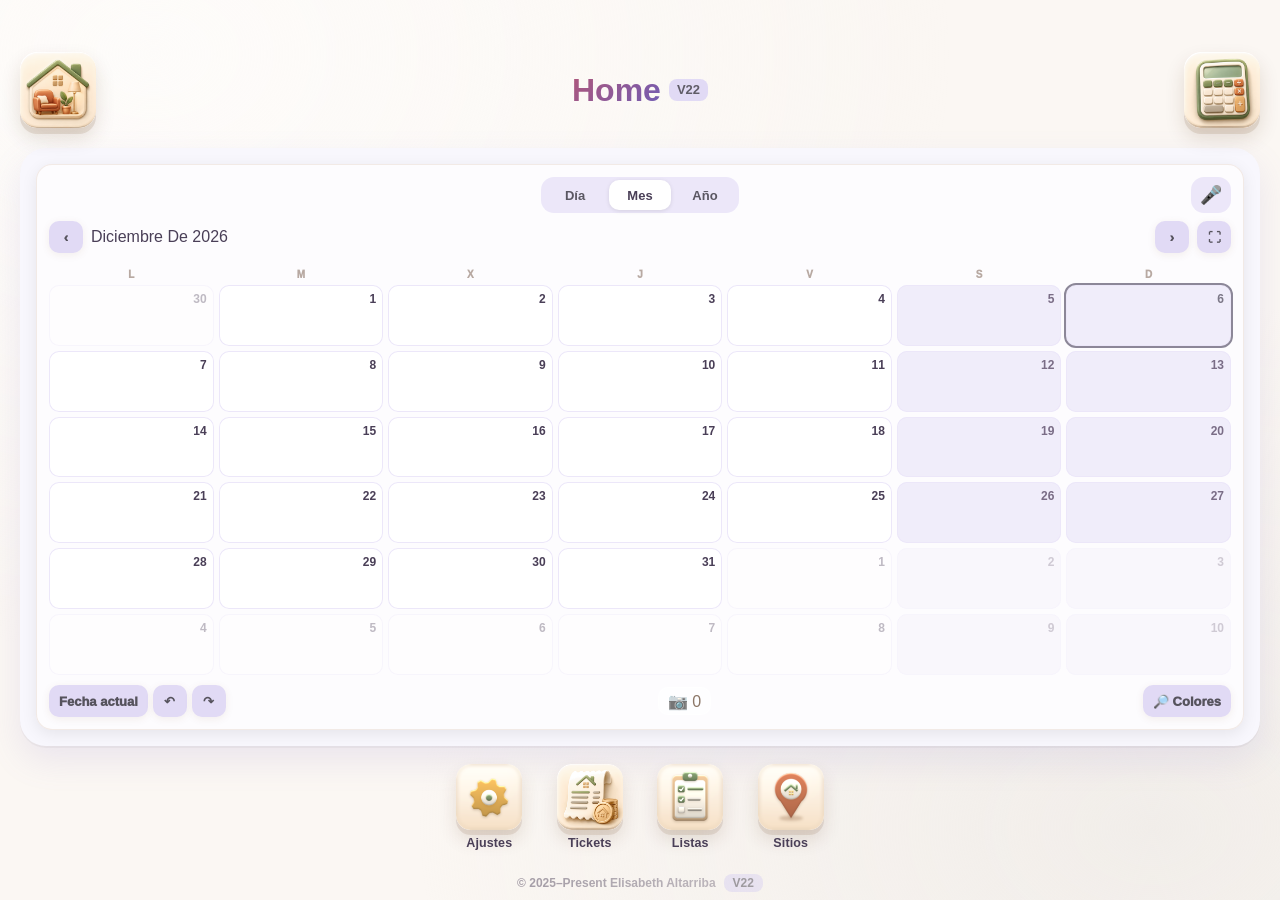
==== commit 9433fd8b: "V22" ====
--- a/index.html
+++ b/index.html
@@ -1383,6 +1383,12 @@
 .tks-count{text-align:center;font-size:15px;font-weight:750;color:var(--ink);padding:6px 0}
 .tks-count span{opacity:.6}
 #tks-go:disabled{opacity:.45}
+
+/* V22 · emoji si falta un icono */
+.icon-fb{display:inline-flex;align-items:center;justify-content:center;aspect-ratio:1;border-radius:22.5%;background:color-mix(in srgb,var(--agenda),#fff 55%);line-height:1}
+.nav-b .icon-fb{width:34px;height:34px;font-size:20px}
+.hi-btn .icon-fb{width:100%;max-width:66px;font-size:32px}
+.hl-head .icon-fb{width:34px;height:34px;font-size:20px}
 </style>
 </head>
 <body>
@@ -1414,7 +1420,7 @@
             onblur="saveAppTitle(this.textContent.trim())"
             onkeydown="if(event.key==='Enter'){event.preventDefault();this.blur()}"
             title="Toca para editar el título">Home</div>
-          <span class="ver-badge">V21</span>
+          <span class="ver-badge">V22</span>
         </div>
         <button class="brand-flip" style="perspective:none; grid-column: 3; align-self: center;" type="button" onclick="openCalc()" title="Calculadora">
           <span class="brand-flip-inner" style="transition: transform 0.1s;">
@@ -7335,6 +7341,18 @@
 
 fillNavs();
 
+
+// ── V22 · Si un icono no se encuentra (p. ej. falta subirlo), se ve un emoji en vez de «?» ──
+const ICON_FALLBACK={icono_sitios:'🏡',icono_listas:'📝',icono_tickets:'🧾',icono_ajustes:'⚙️',icono_agenda:'📅',icono_buscar:'🔎',iconocalcu:'🧮',logo:'🏠'};
+document.addEventListener('error',e=>{
+  const img=e.target;if(!img||img.tagName!=='IMG'||img.dataset.fb)return;
+  const m=(img.getAttribute('src')||'').match(/(icono_[a-z]+|iconocalcu|logo)\.png/);if(!m)return;
+  img.dataset.fb='1';
+  const span=document.createElement('span');span.className='icon-fb '+(img.className||'');span.textContent=ICON_FALLBACK[m[1]]||'▫️';
+  span.setAttribute('role','img');span.setAttribute('aria-label',img.alt||m[1]);
+  img.replaceWith(span);
+},true);
+
 init().catch(err=>{
   bootStep('debug-start',false,'error');
   bootStep('debug-ui',false,'error');
@@ -7405,7 +7423,7 @@
 </div>
 
 <div class="app-footer" onclick="openCopyright(event)">
-  <span class="ft-copy">© 2025–Present Elisabeth Altarriba</span><span class="ft-ver">V21</span>
+  <span class="ft-copy">© 2025–Present Elisabeth Altarriba</span><span class="ft-ver">V22</span>
 </div>
 
 <script>
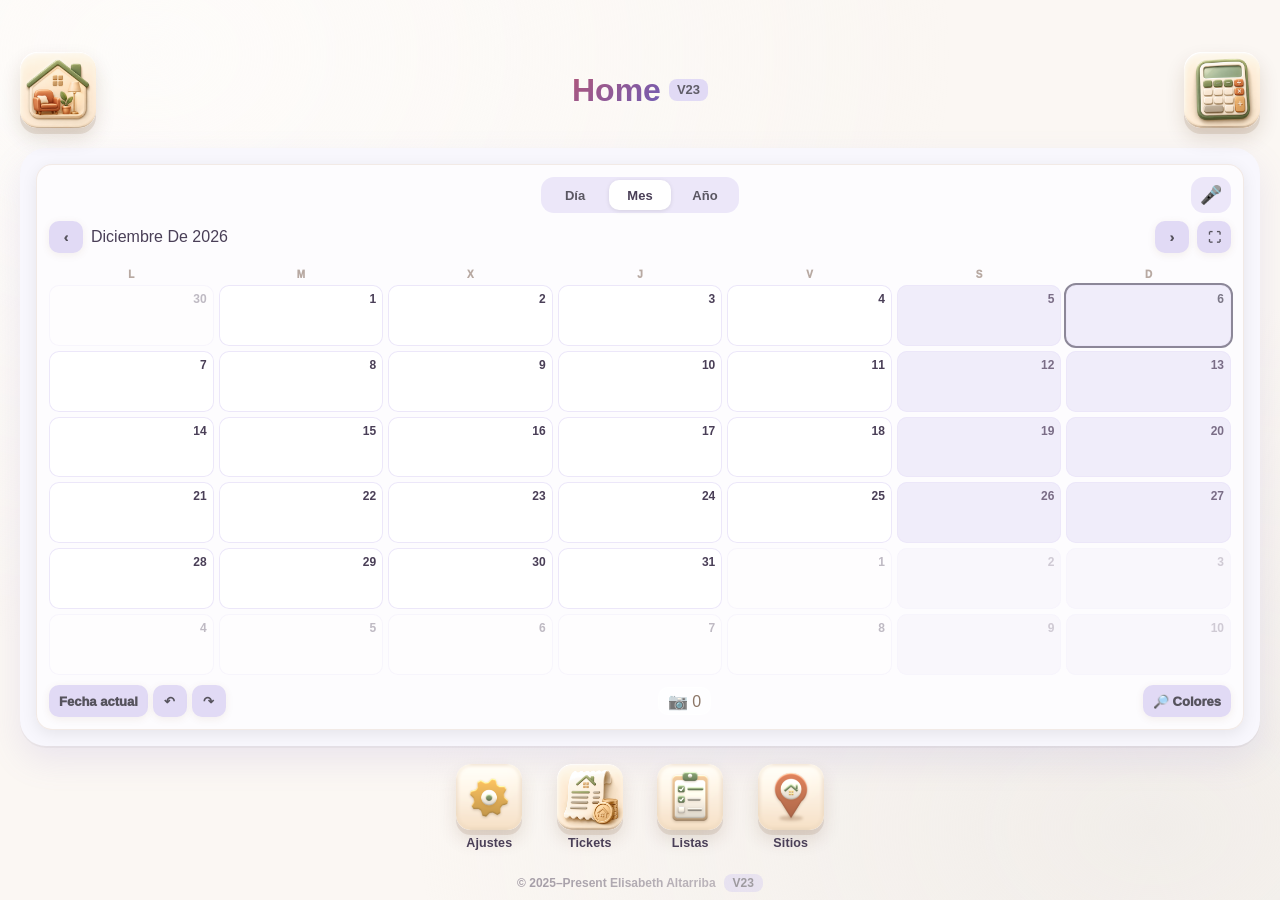
==== commit c4c1f8b5: "V22" ====
--- a/index.html
+++ b/index.html
@@ -1389,6 +1389,18 @@
 .nav-b .icon-fb{width:34px;height:34px;font-size:20px}
 .hi-btn .icon-fb{width:100%;max-width:66px;font-size:32px}
 .hl-head .icon-fb{width:34px;height:34px;font-size:20px}
+
+/* V23 · copyright con imagen y búsqueda de tickets en tres modos */
+#copyrightModal .modal-content{padding:24px 22px 22px!important;border-radius:28px!important;max-width:460px!important;background:#fffaf3!important}
+.cr-img{display:block;width:100%;border-radius:18px}
+.cr-mail{margin-top:22px;text-align:center;font-size:clamp(17px,5vw,21px);font-weight:800;color:#6b4a2b;word-break:break-all}
+#copyrightModal button{border-radius:999px!important;padding:14px 36px!important;font-size:18px!important;font-weight:800!important;background:#e6dccb!important;color:#5d4037!important;border:none!important}
+.tks-tabs3{grid-template-columns:1fr 1fr 1.2fr!important}
+.tks-tabs3 button{font-size:13px!important;padding:0 4px}
+
+.tks-range{grid-template-columns:minmax(0,1fr) minmax(0,1fr)!important}
+.tks-range label{min-width:0}
+.tks-range input{max-width:100%;font-size:14px!important;padding:0 8px!important}
 </style>
 </head>
 <body>
@@ -1420,7 +1432,7 @@
             onblur="saveAppTitle(this.textContent.trim())"
             onkeydown="if(event.key==='Enter'){event.preventDefault();this.blur()}"
             title="Toca para editar el título">Home</div>
-          <span class="ver-badge">V22</span>
+          <span class="ver-badge">V23</span>
         </div>
         <button class="brand-flip" style="perspective:none; grid-column: 3; align-self: center;" type="button" onclick="openCalc()" title="Calculadora">
           <span class="brand-flip-inner" style="transition: transform 0.1s;">
@@ -2268,7 +2280,7 @@
     ui:lsGet('home_ui')||'',
     lists:lsGet('h_lists')||'[]',
     tickets:window.__TK_EXPORT||[],
-    extra:Object.fromEntries(['hogar_calc_history','hogar_calc_sound','hogar_calc_theme','hogar_calc_custom_themes','hogar_calc_modified_defaults'].map(k=>[k,localStorage.getItem(k)]).filter(([,v])=>v!==null))
+    extra:Object.fromEntries([...['hogar_calc_history','hogar_calc_sound','hogar_calc_theme','hogar_calc_custom_themes','hogar_calc_modified_defaults'],...Object.keys(localStorage).filter(k=>/^home_/.test(k))].map(k=>[k,localStorage.getItem(k)]).filter(([,v])=>v!==null))
   };
   const blob=new Blob([JSON.stringify(payload,null,2)],{type:'application/json'});
   const a=document.createElement('a');
@@ -2301,7 +2313,7 @@
       if(payload.selection)lsSet('h_sel',payload.selection);
       if(payload.ui){lsSet('home_ui',payload.ui);loadUiSettings();}
       if(typeof payload.lists==='string'){lsSet('h_lists',payload.lists);loadLists();}
-      Object.entries(payload.extra||{}).forEach(([k,v])=>{if(/^hogar_calc_/.test(k)&&typeof v==='string')localStorage.setItem(k,v);});
+      Object.entries(payload.extra||{}).forEach(([k,v])=>{if(/^(hogar_calc_|home_)/.test(k)&&typeof v==='string')localStorage.setItem(k,v);});
       lsKeys().filter(k=>k.startsWith('ph_')||k.startsWith('pan_')||k.startsWith('cal_')).forEach(k=>lsRemove(k));
       Object.entries(payload.photos||{}).forEach(([k,v])=>lsSet(k,v));
       Object.entries(payload.pans||{}).forEach(([k,v])=>lsSet(k,v));
@@ -7267,6 +7279,7 @@
   if(!TKS)return [];
   let r=TK_LIST.slice();
   if(TKS.mode==='fechas')r=r.filter(t=>t.date>=TKS.from&&t.date<=TKS.to);
+  else if(TKS.mode==='ambos'){r=r.filter(t=>t.date>=TKS.from&&t.date<=TKS.to);const q=normSearch(TKS.q||'');if(q)r=r.filter(t=>normSearch(t.title||'').includes(q));}
   else{const q=normSearch(TKS.q||'');if(!q)return [];r=r.filter(t=>normSearch(t.title||'').includes(q));}
   return r.sort((a,b)=>a.date<b.date?-1:a.date>b.date?1:(a.created||0)-(b.created||0));
 }
@@ -7276,8 +7289,12 @@
   const fechas=TKS.mode==='fechas';
   openPop(`<div class="tk-pop-ic"><img src="icono_buscar.png" alt=""></div>
     <h3 class="pop-h tk-center">¿Qué quieres buscar?</h3>
-    <div class="tks-tabs"><button class="${fechas?'on':''}" onclick="TKS.mode='fechas';renderTkSearchPdf()">📅 Por fechas</button><button class="${!fechas?'on':''}" onclick="TKS.mode='nombre';renderTkSearchPdf()">🔤 Por nombre</button></div>
-    ${fechas?`
+    <div class="tks-tabs tks-tabs3"><button class="${TKS.mode==='fechas'?'on':''}" onclick="TKS.mode='fechas';renderTkSearchPdf()">📅 Fechas</button><button class="${TKS.mode==='nombre'?'on':''}" onclick="TKS.mode='nombre';renderTkSearchPdf()">🔤 Nombre</button><button class="${TKS.mode==='ambos'?'on':''}" onclick="TKS.mode='ambos';renderTkSearchPdf()">📅+🔤 Las dos</button></div>
+    ${TKS.mode==='ambos'?`
+      <div class="tk-chips"><button onclick="tkPreset('visto')">Mes que veo</button><button onclick="tkPreset('mes')">Este mes</button><button onclick="tkPreset('pasado')">Mes pasado</button><button onclick="tkPreset('anio')">Este año</button></div>
+      <div class="tks-range"><label><span>Desde</span><input type="date" value="${TKS.from}" onchange="if(this.value){TKS.from=this.value;renderTkSearchPdf()}"></label><label><span>Hasta</span><input type="date" value="${TKS.to}" onchange="if(this.value){TKS.to=this.value;renderTkSearchPdf()}"></label></div>
+      <input class="sh-input" id="tks-q" type="search" enterkeyhint="search" placeholder="Y que contenga… Ej.: Mercadona" value="${esc(TKS.q).replace(/"/g,'&quot;')}" oninput="TKS.q=this.value;tkSearchCount()" onkeydown="if(event.key==='Enter'){this.blur();renderTkSearchPdf()}" autocomplete="off">`
+    :fechas?`
       <div class="tk-chips"><button onclick="tkPreset('visto')">Mes que veo</button><button onclick="tkPreset('mes')">Este mes</button><button onclick="tkPreset('pasado')">Mes pasado</button><button onclick="tkPreset('anio')">Este año</button></div>
       <div class="tks-range"><label><span>Desde</span><input type="date" value="${TKS.from}" onchange="if(this.value){TKS.from=this.value;renderTkSearchPdf()}"></label><label><span>Hasta</span><input type="date" value="${TKS.to}" onchange="if(this.value){TKS.to=this.value;renderTkSearchPdf()}"></label></div>`
     :`<input class="sh-input" id="tks-q" type="search" enterkeyhint="search" placeholder="Ej.: Mercadona, farmacia, zapatillas…" value="${esc(TKS.q).replace(/"/g,'&quot;')}" oninput="TKS.q=this.value;tkSearchCount()" onkeydown="if(event.key==='Enter'){this.blur();renderTkSearchPdf()}" autocomplete="off">`}
@@ -7290,7 +7307,7 @@
 function tkPdfStage(res){
   const th=tkTheme();
   const tot=res.reduce((s,t)=>s+(t.amount||0),0);
-  const crit=TKS.mode==='fechas'?`Del ${new Date(TKS.from+'T12:00').toLocaleDateString('es-ES',{day:'numeric',month:'long',year:'numeric'})} al ${new Date(TKS.to+'T12:00').toLocaleDateString('es-ES',{day:'numeric',month:'long',year:'numeric'})}`:`Búsqueda: «${TKS.q.trim()}»`;
+  const crit=TKS.mode==='ambos'?`Del ${new Date(TKS.from+'T12:00').toLocaleDateString('es-ES',{day:'numeric',month:'long',year:'numeric'})} al ${new Date(TKS.to+'T12:00').toLocaleDateString('es-ES',{day:'numeric',month:'long',year:'numeric'})}${TKS.q.trim()?` · «${TKS.q.trim()}»`:''}`:TKS.mode==='fechas'?`Del ${new Date(TKS.from+'T12:00').toLocaleDateString('es-ES',{day:'numeric',month:'long',year:'numeric'})} al ${new Date(TKS.to+'T12:00').toLocaleDateString('es-ES',{day:'numeric',month:'long',year:'numeric'})}`:`Búsqueda: «${TKS.q.trim()}»`;
   const st=document.createElement('div');
   Object.assign(st.style,{position:'absolute',left:'-10000px',top:'0',width:'794px',minHeight:'1123px',padding:'40px 42px',background:`linear-gradient(180deg,#ffffff,${th.bg})`,color:th.ink,fontFamily:'Arial, Helvetica, sans-serif'});
   // agrupar por mes
@@ -7333,7 +7350,7 @@
     const canvas=await html2canvas(stage,{useCORS:true,scale:2,backgroundColor:'#ffffff'});
     const {jsPDF}=window.jspdf;const pdf=new jsPDF('p','mm','a4');
     addCanvasPages(pdf,canvas,.9);
-    const name=pdfSafeName('tickets-'+(TKS.mode==='fechas'?TKS.from+'-a-'+TKS.to:TKS.q.trim()))+'.pdf';
+    const name=pdfSafeName('tickets-'+(TKS.mode==='nombre'?TKS.q.trim():TKS.from+'-a-'+TKS.to+(TKS.mode==='ambos'&&TKS.q.trim()?'-'+TKS.q.trim():'')))+'.pdf';
     closePop();showPdfReady(URL.createObjectURL(pdf.output('blob')),name);
   }catch(e){logAppError('No he podido crear el PDF de los tickets.',e);if(btn){btn.textContent=old;btn.disabled=false;}}
   finally{if(stage)stage.remove();}
@@ -7380,42 +7397,8 @@
 
 <div id="copyrightModal" class="modal" style="display:none; position:fixed; top:0; left:0; width:100%; height:100%; background:rgba(0,0,0,0.5); z-index:99999; justify-content:center; align-items:center; opacity:0; transition:opacity 0.2s;">
   <div class="modal-content" style="background:var(--bg, #fdfbf7); padding:30px; border-radius:12px; max-width:600px; width:90%; max-height:85vh; overflow-y:auto; color:var(--text, #5d4037); font-family:inherit; box-shadow:0 10px 30px rgba(0,0,0,0.2); position:relative; transform:translateY(20px); transition:transform 0.2s;">
-    <div style="font-size:22px; font-weight:bold; margin-bottom:20px; text-align:center; color:var(--bark, #5d4037);">Copyright y Licencia de Uso</div>
-    <div style="font-size:14px; line-height:1.6;">
-      <p style="text-align:center; font-weight:bold; margin-bottom:25px; font-size:16px;">© 2025–Present Elisabeth Altarriba<br>Todos los derechos reservados.</p>
-      
-      <p>Esta aplicación, incluyendo su código fuente, diseño, estructura, interfaz de usuario, imágenes, iconos, animaciones, documentación y cualquier otro elemento que forme parte de ella, es propiedad intelectual de Elisabeth Altarriba y está protegida por la legislación vigente sobre derechos de autor y propiedad intelectual.</p>
-
-      <div style="font-weight:bold; margin-top:25px; margin-bottom:12px; font-size:16px; border-bottom:1px solid rgba(0,0,0,0.1); padding-bottom:5px;">LICENCIA DE USO</div>
-      
-      <p style="font-weight:bold; margin-bottom:8px;">✅ Se permite:</p>
-      <ul style="margin-top:0; margin-bottom:20px; padding-left:25px;">
-        <li style="margin-bottom:4px;">Utilizar la aplicación para uso personal.</li>
-        <li style="margin-bottom:4px;">Utilizarla con fines educativos.</li>
-        <li style="margin-bottom:4px;">Compartir únicamente el enlace oficial de la aplicación.</li>
-      </ul>
-
-      <p style="font-weight:bold; margin-bottom:8px;">❌ No se permite:</p>
-      <ul style="margin-top:0; margin-bottom:20px; padding-left:25px;">
-        <li style="margin-bottom:4px;">Utilizar la aplicación con fines comerciales.</li>
-        <li style="margin-bottom:4px;">Venderla.</li>
-        <li style="margin-bottom:4px;">Redistribuirla como propia.</li>
-        <li style="margin-bottom:4px;">Copiar total o parcialmente su código fuente.</li>
-        <li style="margin-bottom:4px;">Reutilizar total o parcialmente su diseño, interfaz, imágenes, iconos, animaciones o documentación sin autorización expresa.</li>
-        <li style="margin-bottom:4px;">Eliminar o modificar este aviso de copyright.</li>
-      </ul>
-
-      <p>Si esta aplicación, o cualquier parte de ella, es utilizada, modificada o incorporada en otro proyecto, tanto total como parcialmente, deberá citarse expresamente la autoría de Elisabeth Altarriba.</p>
-
-      <p>Para cualquier uso distinto del permitido anteriormente, será necesaria autorización previa por escrito.</p>
-
-      <div style="margin-top:30px; text-align:center; background:rgba(0,0,0,0.03); padding:15px; border-radius:8px;">
-        <p style="font-weight:bold; margin-bottom:5px;">Autora</p>
-        <p style="margin-top:0; margin-bottom:15px; font-size:16px;">Elisabeth Altarriba</p>
-        <p style="font-weight:bold; margin-bottom:5px;">Contacto:</p>
-        <p style="margin-top:0;">lisaltarriba@gmail.com</p>
-      </div>
-    </div>
+    <img class="cr-img" src="[data-uri]" alt="© 2026 Elisabeth Altarriba. Licencia: uso personal permitido. Prohibido uso comercial. Se requiere atribución al compartir esta app.">
+    <div class="cr-mail">lisaltarriba@gmail.com</div>
     <div style="text-align:center; margin-top:25px;">
       <button onclick="document.getElementById('copyrightModal').style.opacity='0'; document.getElementById('copyrightModal').firstElementChild.style.transform='translateY(20px)'; setTimeout(function(){document.getElementById('copyrightModal').style.display='none'}, 200);" style="background:var(--btn, #e0d4c3); color:var(--btn-text, #5d4037); border:none; padding:10px 24px; border-radius:20px; font-weight:bold; font-size:15px; cursor:pointer; font-family:inherit;">Cerrar</button>
     </div>
@@ -7423,7 +7406,7 @@
 </div>
 
 <div class="app-footer" onclick="openCopyright(event)">
-  <span class="ft-copy">© 2025–Present Elisabeth Altarriba</span><span class="ft-ver">V22</span>
+  <span class="ft-copy">© 2025–Present Elisabeth Altarriba</span><span class="ft-ver">V23</span>
 </div>
 
 <script>
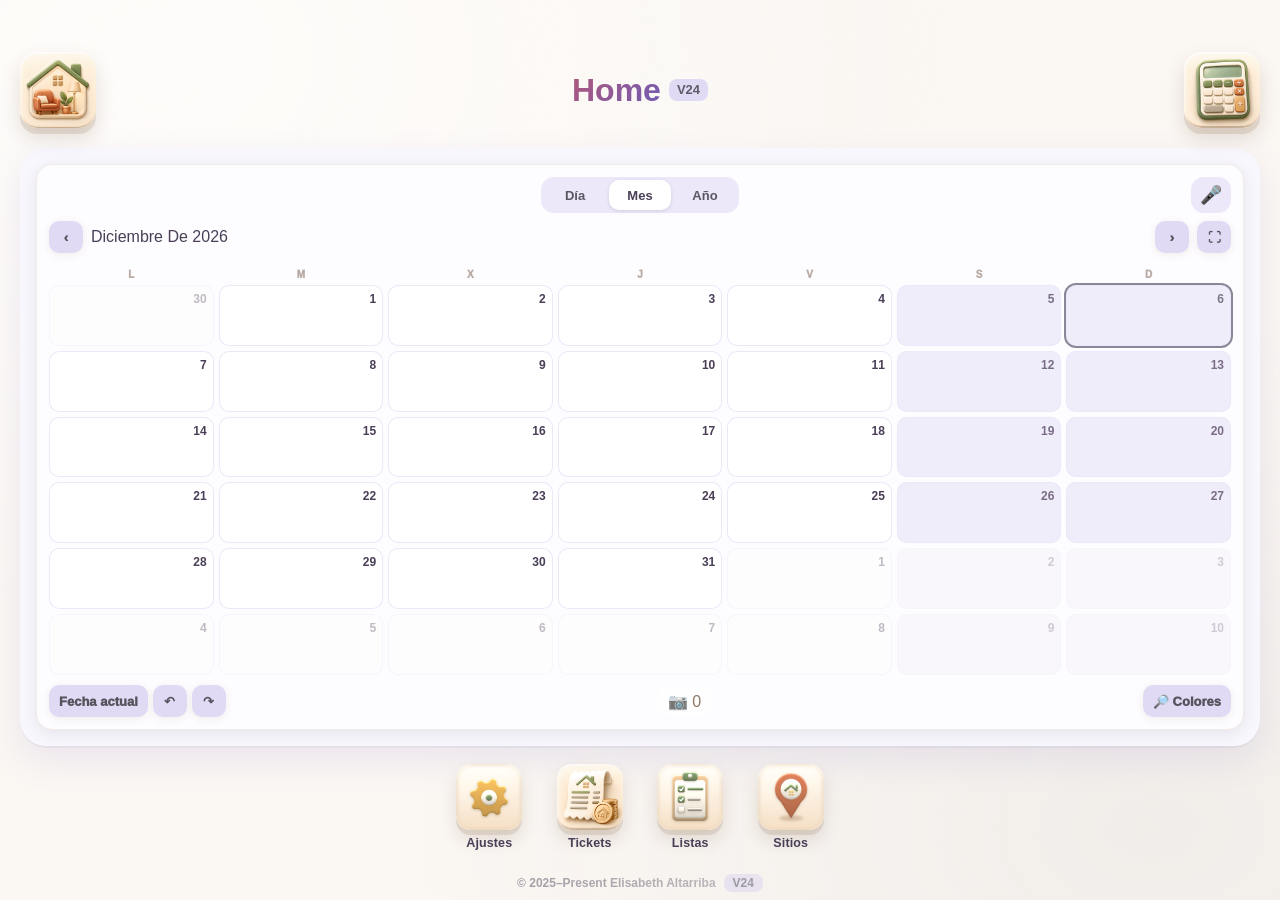
==== commit 0e79bfad: "V24" ====
--- a/index.html
+++ b/index.html
@@ -9,7 +9,7 @@
 <meta name="theme-color" content="#fbf7f3">
 <title>Hogar</title>
 <link rel="icon" href="logo.png" type="image/png">
-<link rel="apple-touch-icon" href="apple-touch-icon.png">
+<link rel="apple-touch-icon" href="apple-touch-icon.png?v=24">
 <link rel="manifest" href="manifest.json">
 <style>
 *{box-sizing:border-box;margin:0;padding:0;-webkit-tap-highlight-color:transparent}
@@ -1432,7 +1432,7 @@
             onblur="saveAppTitle(this.textContent.trim())"
             onkeydown="if(event.key==='Enter'){event.preventDefault();this.blur()}"
             title="Toca para editar el título">Home</div>
-          <span class="ver-badge">V23</span>
+          <span class="ver-badge">V24</span>
         </div>
         <button class="brand-flip" style="perspective:none; grid-column: 3; align-self: center;" type="button" onclick="openCalc()" title="Calculadora">
           <span class="brand-flip-inner" style="transition: transform 0.1s;">
@@ -7406,7 +7406,7 @@
 </div>
 
 <div class="app-footer" onclick="openCopyright(event)">
-  <span class="ft-copy">© 2025–Present Elisabeth Altarriba</span><span class="ft-ver">V23</span>
+  <span class="ft-copy">© 2025–Present Elisabeth Altarriba</span><span class="ft-ver">V24</span>
 </div>
 
 <script>
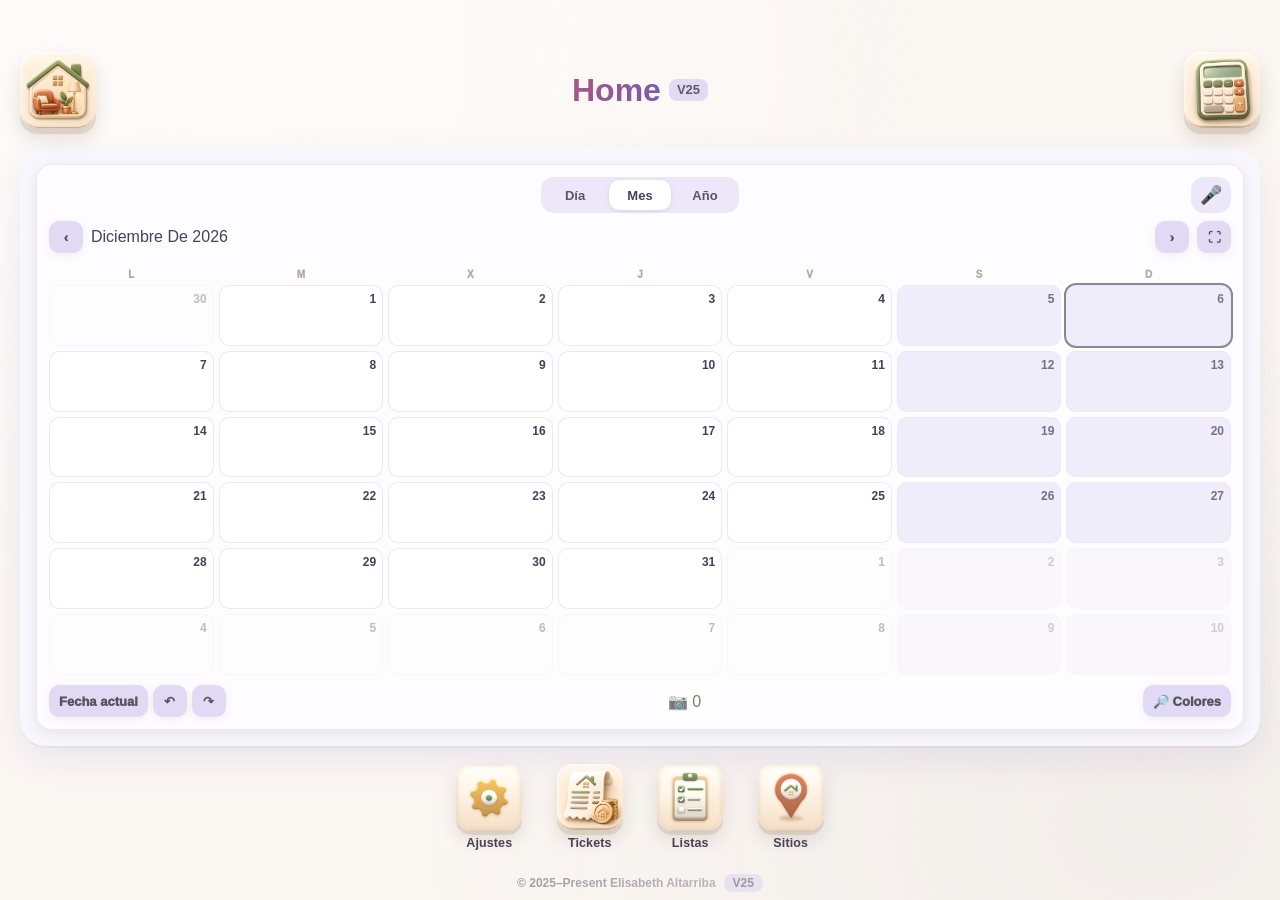
==== commit aba99a2b: "V25" ====
--- a/index.html
+++ b/index.html
@@ -1401,6 +1401,37 @@
 .tks-range{grid-template-columns:minmax(0,1fr) minmax(0,1fr)!important}
 .tks-range label{min-width:0}
 .tks-range input{max-width:100%;font-size:14px!important;padding:0 8px!important}
+
+/* ══════════ V25 · LISTAS ══════════ */
+.li-opts{margin-left:auto;width:46px;height:44px;flex-shrink:0;border:none;border-radius:14px;background:var(--li-card,#fff);color:var(--li-ink,var(--ink));font-size:24px;font-weight:900;line-height:1;cursor:pointer;box-shadow:0 2px 8px rgba(0,0,0,.08)}
+.li-sw{position:relative;border-radius:16px;overflow:hidden;flex-shrink:0}
+.li-sw.gone{max-height:0;transition:max-height .2s .15s ease;margin:0}
+.li-act{position:absolute;inset:0;display:flex;align-items:center;padding:0 22px;font-size:16px;font-weight:900;color:#fff;opacity:0;transition:opacity .1s}
+.li-act-ed{background:#f0962e;justify-content:flex-start}
+.li-act-del{background:#e0453b;justify-content:flex-end}
+.li-sw.show-ed .li-act-ed,.li-sw.show-del .li-act-del{opacity:1}
+.li-sw.arm .li-act{font-size:18px}
+.li-sw .li-row{position:relative;touch-action:pan-y;box-shadow:none;border-radius:16px;will-change:transform}
+.li-sw .li-row.done{background:color-mix(in srgb,var(--li-card,#fff),#fff 55%)}
+.li-star{width:42px;height:42px;flex-shrink:0;border:none;border-radius:12px;background:transparent;font-size:24px;line-height:1;color:var(--li-ink,var(--ink));opacity:.35;cursor:pointer;box-shadow:none!important}
+.li-star.on{color:#e5a91a;opacity:1;text-shadow:0 1px 2px rgba(0,0,0,.15)}
+.li-row.starred{box-shadow:inset 4px 0 0 #e5a91a!important}
+.li-hint{display:flex;align-items:center;gap:10px;padding:10px 12px;border-radius:14px;background:rgba(255,255,255,.6);font-size:13px;font-weight:700;color:var(--li-ink,var(--ink));line-height:1.4}
+.li-hint button{border:none;border-radius:10px;padding:6px 10px;background:var(--li-card,#fff);font:inherit;font-size:12.5px;font-weight:900;color:inherit;cursor:pointer}
+.li-reo-bar{display:flex;align-items:center;justify-content:space-between;padding:10px 12px;border-radius:14px;background:rgba(255,255,255,.65);font-size:14px;font-weight:800;color:var(--li-ink,var(--ink))}
+.li-reo-bar button{border:none;border-radius:12px;padding:9px 16px;background:var(--li-ink,var(--ink));color:#fff;font:inherit;font-size:14px;font-weight:900;cursor:pointer}
+.li-reo{gap:8px!important}
+.li-grip{font-size:20px;opacity:.4;width:20px;text-align:center}
+.li-mv{width:42px;height:42px;flex-shrink:0;border:none;border-radius:12px;background:rgba(255,255,255,.7);font-size:15px;color:var(--li-ink,var(--ink));cursor:pointer}
+.li-mv:disabled{opacity:.25}
+.sh-opt-val{justify-content:space-between}
+.sh-opt-val small{font-size:13px;font-weight:750;opacity:.55}
+.sh-opt:disabled{opacity:.4}
+.sh-opt.sh-on{box-shadow:inset 0 0 0 2px var(--ink)!important}
+.undo-toast{position:fixed;left:50%;bottom:calc(84px + env(safe-area-inset-bottom,0px));transform:translateX(-50%);z-index:99999;display:flex;align-items:center;gap:14px;max-width:calc(100% - 32px);padding:10px 10px 10px 16px;border-radius:16px;background:rgba(58,44,36,.95);color:#fff;font-size:14px;font-weight:750;box-shadow:0 10px 26px rgba(0,0,0,.25);animation:popIn2 .2s ease}
+.undo-toast span{overflow:hidden;text-overflow:ellipsis;white-space:nowrap}
+.undo-toast button{border:none;border-radius:11px;padding:9px 14px;background:#f0962e;color:#fff;font:inherit;font-size:14px;font-weight:900;cursor:pointer;flex-shrink:0}
+.undo-toast.out{opacity:0;transition:opacity .3s}
 </style>
 </head>
 <body>
@@ -1432,7 +1463,7 @@
             onblur="saveAppTitle(this.textContent.trim())"
             onkeydown="if(event.key==='Enter'){event.preventDefault();this.blur()}"
             title="Toca para editar el título">Home</div>
-          <span class="ver-badge">V24</span>
+          <span class="ver-badge">V25</span>
         </div>
         <button class="brand-flip" style="perspective:none; grid-column: 3; align-self: center;" type="button" onclick="openCalc()" title="Calculadora">
           <span class="brand-flip-inner" style="transition: transform 0.1s;">
@@ -7370,6 +7401,199 @@
   img.replaceWith(span);
 },true);
 
+
+// ══════════════════════════════════════════════
+// V25 · LISTAS: deslizar (borrar / editar), estrella, opciones, ordenar, PDF y enviar
+// ══════════════════════════════════════════════
+let LI_REORDER=false,LI_UNDO=null;
+const LI_SORTS={manual:'Como yo las ponga',az:'Alfabético (A-Z)',za:'Alfabético (Z-A)',new:'Lo último añadido primero',old:'Lo primero añadido primero'};
+function liPending(l){
+  const p=(l.items||[]).filter(i=>!i.done);
+  const mode=l.sort||'manual';
+  const cmp={
+    manual:(a,b)=>(a.order||0)-(b.order||0),
+    az:(a,b)=>a.text.localeCompare(b.text,'es',{sensitivity:'base'}),
+    za:(a,b)=>b.text.localeCompare(a.text,'es',{sensitivity:'base'}),
+    new:(a,b)=>(b.added||0)-(a.added||0)||(a.order||0)-(b.order||0),
+    old:(a,b)=>(a.added||0)-(b.added||0)||(b.order||0)-(a.order||0),
+  }[mode]||((a,b)=>(a.order||0)-(b.order||0));
+  // las que tienen ⭐ siempre las primeras
+  return p.sort((a,b)=>(b.star?1:0)-(a.star?1:0)||cmp(a,b));
+}
+function renderListDetail(focus){
+  const l=curList();if(!l){CUR_LIST=null;return renderLists();}
+  const scr=document.getElementById('s-lists');
+  scr.style.background=l.bg;document.body.style.background=l.bg;scr.style.setProperty('--li-bg',l.bg);
+  scr.style.setProperty('--li-ink',l.ink);scr.style.setProperty('--li-card',l.card);
+  const head=document.getElementById('ls-head');head.classList.remove('hl-center');
+  head.innerHTML=`<button class="hl-back" onclick="LI_REORDER=false;CUR_LIST=null;renderLists()">‹ Listas</button><div class="hl-title li-title">${esc(l.name)}</div><button class="li-opts" onclick="openListOptions()" aria-label="Opciones de la lista">⋯</button>`;
+  const pend=liPending(l);
+  const done=(l.items||[]).filter(i=>i.done).sort((a,b)=>(a.doneAt||0)-(b.doneAt||0));
+  const row=(i,idx,arr)=>LI_REORDER&&!i.done?`<div class="li-row li-reo" id="li-${i.id}">
+      <span class="li-grip">≡</span><div class="li-txt">${esc(i.text)}</div>
+      <button class="li-mv" onclick="liMove('${i.id}',-1)" ${idx===0||!!arr[idx-1].star!==!!i.star?'disabled':''} aria-label="Subir">▲</button>
+      <button class="li-mv" onclick="liMove('${i.id}',1)" ${idx===arr.length-1||!!arr[idx+1].star!==!!i.star?'disabled':''} aria-label="Bajar">▼</button></div>`
+    :`<div class="li-sw" id="sw-${i.id}" data-id="${i.id}">
+      <div class="li-act li-act-ed">✏️ Editar</div><div class="li-act li-act-del">Eliminar 🗑️</div>
+      <div class="li-row ${i.done?'done':''} ${i.star&&!i.done?'starred':''}" id="li-${i.id}">
+        <button class="li-chk" onclick="toggleListItem('${i.id}')" aria-label="${i.done?'Desmarcar':'Marcar'}">${i.done?'✓':''}</button>
+        <div class="li-txt">${esc(i.text)}</div>
+        ${i.done?'':`<button class="li-star ${i.star?'on':''}" onclick="toggleListStar('${i.id}')" aria-label="${i.star?'Quitar estrella':'Poner el primero'}">${i.star?'★':'☆'}</button>`}
+      </div></div>`;
+  let h=`<div class="ls-wrap li-wrap">`;
+  if(LI_REORDER){
+    h+=`<div class="li-reo-bar"><span>Mueve los puntos con ▲ ▼</span><button onclick="LI_REORDER=false;renderListDetail()">Hecho</button></div>`;
+  }else{
+    h+=`<div class="li-add li-add-top"><input id="li-inp" placeholder="Añadir a ${esc(l.name).replace(/"/g,'&quot;')}…" enterkeyhint="done" autocomplete="off" onkeydown="if(event.key==='Enter')addListItem()"><button onclick="addListItem()" aria-label="Añadir">＋</button></div>`;
+    if(pend.length&&!lsGet('home_li_hint'))h+=`<div class="li-hint"><span>👉 Desliza un punto a la <b>izquierda</b> para eliminarlo y a la <b>derecha</b> para editarlo. La ☆ lo pone el primero.</span><button onclick="lsSet('home_li_hint','1');this.parentElement.remove()">Entendido</button></div>`;
+  }
+  h+=pend.map(row).join('');
+  if(!pend.length&&!done.length)h+=`<div class="li-empty">La lista está vacía.<br>Escribe arriba lo que quieras añadir.</div>`;
+  else if(!pend.length)h+=`<div class="li-empty">¡Todo hecho! 🎉</div>`;
+  if(done.length&&!LI_REORDER)h+=`<div class="li-sec"><span>Tachados (${done.length})</span><button onclick="clearDoneItems()">Borrar tachados</button></div>`+done.map(row).join('');
+  h+=`</div>`;
+  document.getElementById('ls-main').innerHTML=h;
+  document.getElementById('ls-bottom').innerHTML='';
+  initListSwipes();
+  if(focus)setTimeout(()=>{document.getElementById('ls-main').scrollTop=0;document.getElementById('li-inp')?.focus({preventScroll:true});},30);
+}
+function addListItem(){
+  const inp=document.getElementById('li-inp');const t=(inp?.value||'').trim();if(!t)return;
+  const l=curList();if(!l)return;l.items=l.items||[];
+  const orders=l.items.filter(i=>!i.done).map(i=>i.order||0);
+  l.items.push({id:gid(),text:t,done:false,added:Date.now(),order:orders.length?Math.min(...orders)-1:0});
+  saveLists();renderListDetail(true);
+}
+function toggleListStar(id){
+  const l=curList();const it=l?.items?.find(i=>i.id===id);if(!it)return;
+  it.star=!it.star;saveLists();renderListDetail();
+  if(it.star)showToast('⭐ '+it.text+' va el primero');
+}
+// ── Deslizar: izquierda = eliminar (rojo) · derecha = editar (naranja) ──
+function initListSwipes(){
+  document.querySelectorAll('#ls-main .li-sw').forEach(sw=>{
+    const row=sw.querySelector('.li-row');const id=sw.dataset.id;
+    let D=null;
+    row.addEventListener('pointerdown',e=>{if(e.target.closest('button'))return;D={x:e.clientX,y:e.clientY,id:e.pointerId,on:false,dx:0};});
+    row.addEventListener('pointermove',e=>{
+      if(!D||e.pointerId!==D.id)return;const dx=e.clientX-D.x,dy=e.clientY-D.y;
+      if(!D.on){if(Math.abs(dx)<8)return;if(Math.abs(dy)>Math.abs(dx)){D=null;return;}D.on=true;try{row.setPointerCapture(e.pointerId);}catch(_){}row.style.transition='none';}
+      D.dx=dx;row.style.transform=`translateX(${dx}px)`;
+      sw.classList.toggle('show-del',dx<0);sw.classList.toggle('show-ed',dx>0);
+      sw.classList.toggle('arm',Math.abs(dx)>Math.min(110,sw.clientWidth*0.3));
+    });
+    const end=()=>{
+      if(!D)return;const d=D;D=null;if(!d.on)return;
+      const W=sw.clientWidth,lim=Math.min(110,W*0.3);
+      row.style.transition='transform .22s ease';
+      if(d.dx<-lim){row.style.transform=`translateX(${-W}px)`;sw.classList.add('gone');setTimeout(()=>delListItem(id),220);}
+      else if(d.dx>lim){row.style.transform='translateX(0)';setTimeout(()=>{sw.classList.remove('show-ed','arm');renameListItem(id);},180);}
+      else{row.style.transform='translateX(0)';setTimeout(()=>sw.classList.remove('show-del','show-ed','arm'),220);}
+    };
+    row.addEventListener('pointerup',end);row.addEventListener('pointercancel',end);
+  });
+}
+// Eliminar con opción de deshacer
+function delListItem(id){
+  const l=curList();if(!l)return;
+  const idx=l.items.findIndex(i=>i.id===id);if(idx<0)return;
+  const it=l.items[idx];l.items.splice(idx,1);saveLists();renderListDetail();
+  LI_UNDO={list:l.id,item:it,idx};
+  undoToast('Eliminado: '+it.text,()=>{const L=LISTS.find(x=>x.id===LI_UNDO?.list);if(!L||!LI_UNDO)return;L.items.splice(Math.min(LI_UNDO.idx,L.items.length),0,LI_UNDO.item);LI_UNDO=null;saveLists();if(CUR_LIST===L.id)renderListDetail();});
+}
+function undoToast(msg,onUndo){
+  document.getElementById('undo-toast')?.remove();
+  const t=document.createElement('div');t.id='undo-toast';t.className='undo-toast';
+  t.innerHTML=`<span>${esc(msg)}</span><button>Deshacer</button>`;
+  t.querySelector('button').onclick=()=>{t.remove();onUndo();};
+  document.body.appendChild(t);
+  setTimeout(()=>{if(t.isConnected){t.classList.add('out');setTimeout(()=>t.remove(),300);}},4500);
+}
+// ── Reordenar con ▲ ▼ ──
+function liMove(id,d){
+  const l=curList();if(!l)return;
+  const pend=liPending(l);const i=pend.findIndex(x=>x.id===id),j=i+d;if(i<0||j<0||j>=pend.length)return;
+  if(!!pend[j].star!==!!pend[i].star){showToast('Las de ⭐ van siempre arriba');return;}
+  [pend[i],pend[j]]=[pend[j],pend[i]];
+  pend.forEach((it,k)=>{it.order=k;});
+  l.sort='manual';saveLists();renderListDetail();
+}
+// ── Opciones de la lista ──
+function openListOptions(){
+  const l=curList();if(!l)return;
+  const doneN=(l.items||[]).filter(i=>i.done).length;
+  openSheet('Opciones de lista',`
+    <button class="sh-opt" onclick="closeSheet();renameList()">✏️ Cambiar el nombre</button>
+    <button class="sh-opt sh-opt-val" onclick="openListSort()"><span>⇅ Ordenar</span><small>${LI_SORTS[l.sort||'manual']}</small></button>
+    <button class="sh-opt" onclick="closeSheet();LI_REORDER=true;renderListDetail()">↕️ Reordenar los puntos</button>
+    <button class="sh-opt" onclick="closeSheet();openListEditor('${l.id}')">🎨 Cambiar tema y fondo</button>
+    <button class="sh-opt" onclick="closeSheet();listPdf(false)">🖨️ Imprimir esta lista</button>
+    <button class="sh-opt" onclick="closeSheet();listPdf(true)">📄 Hacer PDF para guardar o enviar</button>
+    <button class="sh-opt" onclick="closeSheet();shareListText()">📤 Enviar una copia (texto)</button>
+    <button class="sh-opt" ${doneN?'':'disabled'} onclick="closeSheet();clearDoneItems()">🧹 Borrar los completados${doneN?` (${doneN})`:''}</button>
+    <button class="sh-opt" onclick="closeSheet();openListEditor(null)">＋ Nueva lista</button>
+    <button class="sh-opt danger" onclick="closeSheet();askDelList('${l.id}')">🗑️ Borrar esta lista</button>
+    <button class="sh-btn main" onclick="closeSheet()">Listo</button>`);
+}
+function openListSort(){
+  const l=curList();if(!l)return;const cur=l.sort||'manual';
+  openSheet('Ordenar la lista',`<div class="sh-hint">Las que tienen ⭐ van siempre las primeras.</div>${Object.entries(LI_SORTS).map(([k,v])=>`<button class="sh-opt ${k===cur?'sh-on':''}" onclick="liSetSort('${k}')">${k===cur?'✓ ':''}${v}</button>`).join('')}<button class="sh-btn" onclick="openListOptions()">‹ Volver</button>`);
+}
+function liSetSort(k){const l=curList();if(!l)return;l.sort=k;saveLists();renderListDetail();openListOptions();}
+function renameList(){
+  const l=curList();if(!l)return;
+  openSheet('Cambiar el nombre',`<input class="sh-input" id="ln-ren" value="${esc(l.name).replace(/"/g,'&quot;')}" enterkeyhint="done" onkeydown="if(event.key==='Enter')saveListName()">
+    <div class="sh-row"><button class="sh-btn" onclick="closeSheet()">Cancelar</button><button class="sh-btn main" onclick="saveListName()">Guardar</button></div>`);
+  setTimeout(()=>{const i=document.getElementById('ln-ren');if(i){i.focus();i.select();}},80);
+}
+function saveListName(){const v=(document.getElementById('ln-ren')?.value||'').trim();if(!v)return;const l=curList();if(l){l.name=v;saveLists();}closeSheet();renderListDetail();}
+function listAsText(l){
+  const pend=liPending(l),done=(l.items||[]).filter(i=>i.done);
+  return `${l.name}\n\n`+pend.map(i=>`☐ ${i.star?'⭐ ':''}${i.text}`).join('\n')+(done.length?`\n\nHecho:\n`+done.map(i=>`☑ ${i.text}`).join('\n'):'');
+}
+async function shareListText(){
+  const l=curList();if(!l)return;const text=listAsText(l);
+  try{if(navigator.share){await navigator.share({title:l.name,text});return;}}catch(e){if(e&&e.name==='AbortError')return;}
+  try{await navigator.clipboard.writeText(text);showToast('Lista copiada: pégala donde quieras');}catch(e){showToast('No se ha podido compartir');}
+}
+// ── PDF de la lista ──
+function listPdfStage(l){
+  const pend=liPending(l),done=(l.items||[]).filter(i=>i.done);
+  const st=document.createElement('div');
+  Object.assign(st.style,{position:'absolute',left:'-10000px',top:'0',width:'794px',minHeight:'1123px',padding:'46px 52px',background:`linear-gradient(180deg,#ffffff,${l.bg})`,color:l.ink,fontFamily:'Arial, Helvetica, sans-serif'});
+  const item=(i,isDone)=>`<div style="display:flex;align-items:center;gap:16px;padding:13px 16px;margin-bottom:9px;border-radius:14px;background:${isDone?'rgba(255,255,255,.55)':l.card}">
+      <div style="width:26px;height:26px;border-radius:8px;border:3px solid ${l.ink};${isDone?`background:${l.ink};`:''}flex-shrink:0;display:flex;align-items:center;justify-content:center;color:#fff;font-size:17px;font-weight:900">${isDone?'✓':''}</div>
+      <div style="flex:1;font-size:19px;font-weight:700;${isDone?'text-decoration:line-through;opacity:.5;':''}">${esc(i.text)}</div>
+      ${i.star&&!isDone?'<div style="font-size:20px">⭐</div>':''}</div>`;
+  st.innerHTML=`
+    <div style="display:flex;align-items:center;justify-content:space-between;gap:20px;padding-bottom:18px;border-bottom:4px solid ${l.ink}">
+      <div style="display:flex;align-items:center;gap:16px"><img src="icono_listas.png" style="width:66px;height:66px;border-radius:15px">
+        <div><div style="font-size:32px;font-weight:900;line-height:1.1">${esc(l.name)}</div>
+        <div style="margin-top:6px;font-size:14px;font-weight:700;opacity:.7">${new Date().toLocaleDateString('es-ES',{weekday:'long',day:'numeric',month:'long',year:'numeric'})} · ${pend.length} por hacer${done.length?` · ${done.length} hecho${done.length>1?'s':''}`:''}</div></div></div>
+      <div style="display:flex;align-items:center;gap:10px"><img src="${PDF_SEARCH_LOGO}" style="width:54px;height:54px;border-radius:13px;object-fit:cover"><img src="${PDF_SEARCH_SIGNATURE}" style="width:92px;height:44px;object-fit:contain;background:#fff;border-radius:10px;padding:4px"></div>
+    </div>
+    <div style="margin-top:24px">${pend.map(i=>item(i,false)).join('')||'<div style="font-size:17px;opacity:.6">No queda nada por hacer.</div>'}</div>
+    ${done.length?`<div style="margin:26px 0 10px;font-size:15px;font-weight:900;opacity:.7">HECHO</div>${done.map(i=>item(i,true)).join('')}`:''}
+    <div style="margin-top:30px;text-align:center;font-size:11px;font-weight:700;opacity:.5">HOME · Listas</div>`;
+  return st;
+}
+async function listPdf(forSend){
+  const l=curList();if(!l)return;let stage=null;
+  showToast('Creando PDF…');
+  try{
+    await ensurePdfLibraries();stage=listPdfStage(l);document.body.appendChild(stage);
+    await new Promise(requestAnimationFrame);await waitForPdfImages(stage);
+    const canvas=await html2canvas(stage,{useCORS:true,scale:2,backgroundColor:'#ffffff'});
+    const {jsPDF}=window.jspdf;const pdf=new jsPDF('p','mm','a4');addCanvasPages(pdf,canvas,.9);
+    const blob=pdf.output('blob'),name=pdfSafeName('lista-'+l.name)+'.pdf';
+    if(forSend&&navigator.canShare){
+      try{const file=new File([blob],name,{type:'application/pdf'});if(navigator.canShare({files:[file]})){await navigator.share({files:[file],title:l.name});return;}}catch(e){if(e&&e.name==='AbortError')return;}
+    }
+    showPdfReady(URL.createObjectURL(blob),name);
+  }catch(e){logAppError('No he podido crear el PDF de la lista.',e);}
+  finally{if(stage)stage.remove();}
+}
+
 init().catch(err=>{
   bootStep('debug-start',false,'error');
   bootStep('debug-ui',false,'error');
@@ -7406,7 +7630,7 @@
 </div>
 
 <div class="app-footer" onclick="openCopyright(event)">
-  <span class="ft-copy">© 2025–Present Elisabeth Altarriba</span><span class="ft-ver">V24</span>
+  <span class="ft-copy">© 2025–Present Elisabeth Altarriba</span><span class="ft-ver">V25</span>
 </div>
 
 <script>
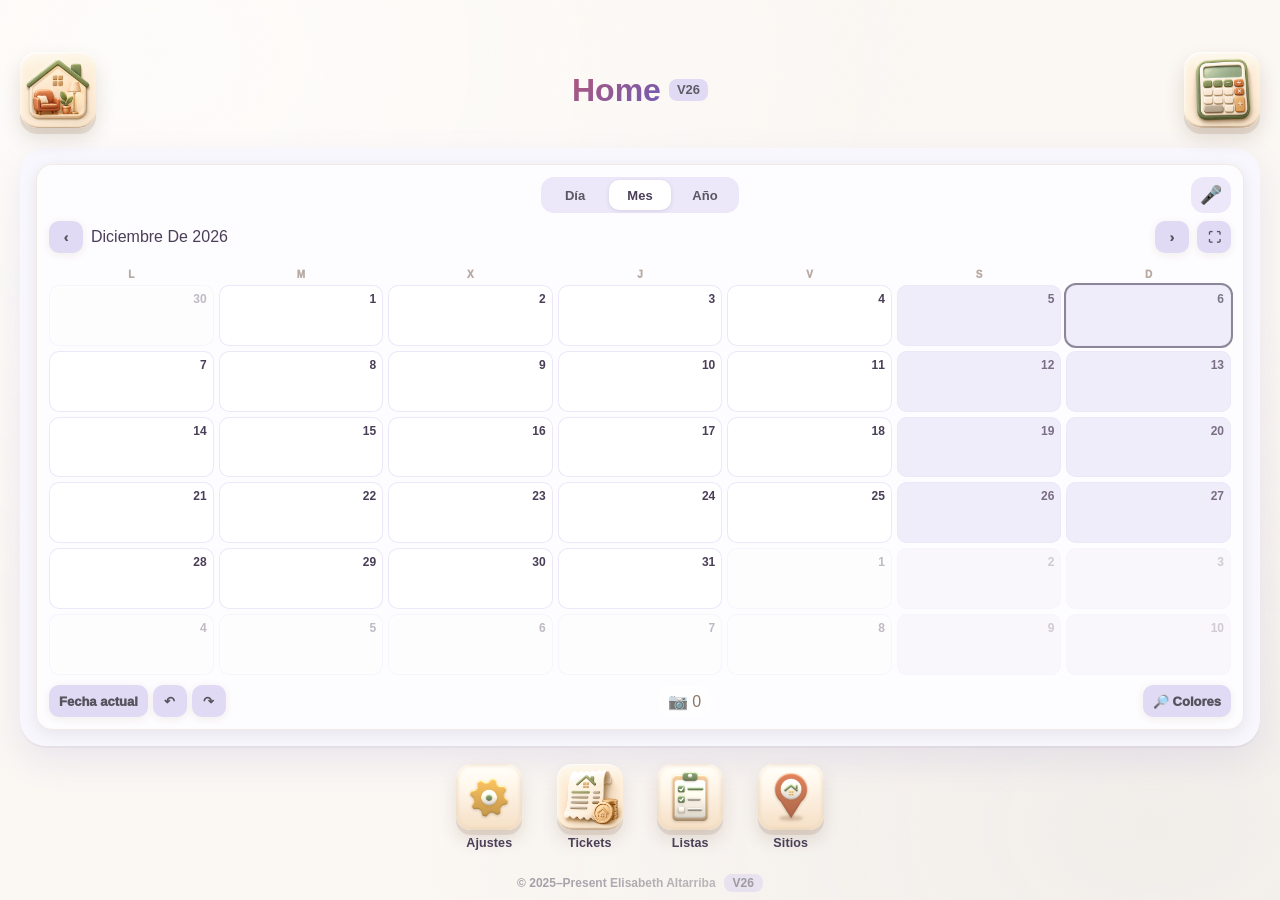
==== commit 7a1e768e: "v26" ====
--- a/index.html
+++ b/index.html
@@ -1432,6 +1432,22 @@
 .undo-toast span{overflow:hidden;text-overflow:ellipsis;white-space:nowrap}
 .undo-toast button{border:none;border-radius:11px;padding:9px 14px;background:#f0962e;color:#fff;font:inherit;font-size:14px;font-weight:900;cursor:pointer;flex-shrink:0}
 .undo-toast.out{opacity:0;transition:opacity .3s}
+
+/* ══════════ V26 · temas de listas ══════════ */
+.lt-grid{display:grid;grid-template-columns:repeat(3,1fr);gap:8px}
+.lt-card{display:flex;flex-direction:column;align-items:center;justify-content:flex-end;gap:7px;min-height:96px;padding:10px 6px 9px;border:2px solid rgba(0,0,0,.06);border-radius:16px;font:inherit;cursor:pointer;background-size:cover;background-position:center;box-shadow:0 2px 8px rgba(60,40,30,.07)}
+.lt-card b{font-size:12.5px;font-weight:900;line-height:1.15;text-align:center}
+.lt-card.on{border-color:var(--ink);box-shadow:0 0 0 2px var(--ink)}
+.lt-prev{display:flex;flex-direction:column;gap:4px;width:70%}
+.lt-prev i{display:block;height:12px;border-radius:5px}
+.lt-prev i:first-child{border-left:4px solid}
+.lt-photo{background:linear-gradient(135deg,#fff,#f1e6da);color:#4a3426}
+.lt-photo .lt-prev{font-size:30px;width:auto}
+.lt-photo[style*="url"] b{background:rgba(255,255,255,.88);padding:3px 7px;border-radius:8px}
+.ls-pic-ph{color:#fff!important;text-shadow:0 1px 4px rgba(0,0,0,.6)}
+.li-has-photo .li-add-top{background:transparent!important}
+.li-has-photo .li-sec,.li-has-photo .li-empty,.li-has-photo .li-hint{background:rgba(255,255,255,.82);border-radius:14px;padding:8px 12px}
+.li-has-photo .li-sw{box-shadow:0 3px 12px rgba(0,0,0,.14)}
 </style>
 </head>
 <body>
@@ -1463,7 +1479,7 @@
             onblur="saveAppTitle(this.textContent.trim())"
             onkeydown="if(event.key==='Enter'){event.preventDefault();this.blur()}"
             title="Toca para editar el título">Home</div>
-          <span class="ver-badge">V25</span>
+          <span class="ver-badge">V26</span>
         </div>
         <button class="brand-flip" style="perspective:none; grid-column: 3; align-self: center;" type="button" onclick="openCalc()" title="Calculadora">
           <span class="brand-flip-inner" style="transition: transform 0.1s;">
@@ -3116,12 +3132,12 @@
 function renderLists(){
   const scr=document.getElementById('s-lists');
   if(CUR_LIST){return renderListDetail();}
-  scr.style.background='';scr.style.removeProperty('--li-ink');
+  scr.style.background='';scr.classList.remove('li-has-photo');scr.style.removeProperty('--li-ink');
   document.body.style.background=UI.bg;
   document.getElementById('ls-head').innerHTML=`<img class="hl-ic" src="icono_listas.png" alt=""><div class="hl-title">Mis listas</div>`;document.getElementById('ls-head').classList.add('hl-center');
   const cards=LISTS.map(l=>{const c=listCounts(l);
     return `<div class="hl-card ls-card" style="--hc-bg:${l.card};--hc-ink:${l.ink}" onclick="openList('${l.id}')">
-      <div class="hl-pic ls-pic" style="background:${l.bg};color:${l.ink}">${c.pending?c.pending:'✓'}</div>
+      <div class="hl-pic ls-pic ${listPhoto(l)?'ls-pic-ph':''}" style="background:${listPhoto(l)?`url('${listPhoto(l)}') center/cover`:l.bg};color:${l.ink}">${c.pending?c.pending:'✓'}</div>
       <div class="hl-txt"><div class="hl-name">${esc(l.name)}</div><div class="hl-meta">${c.pending?`${c.pending} por hacer`:'Todo hecho'}${c.done?` · ${c.done} tachado${c.done>1?'s':''}`:''}</div></div>
       <button class="hp-more" style="color:${l.ink}" onclick="event.stopPropagation();openListMenu('${l.id}')" aria-label="Opciones">⋯</button>
     </div>`;}).join('');
@@ -3133,7 +3149,7 @@
 function renderListDetail(focus){
   const l=curList();if(!l){CUR_LIST=null;return renderLists();}
   const scr=document.getElementById('s-lists');
-  scr.style.background=l.bg;document.body.style.background=l.bg;scr.style.setProperty('--li-bg',l.bg);
+  listApplyBg(l,scr);scr.style.setProperty('--li-bg',l.bg);
   scr.style.setProperty('--li-ink',l.ink);scr.style.setProperty('--li-card',l.card);
   document.getElementById('ls-head').classList.remove('hl-center');
   document.getElementById('ls-head').innerHTML=`<button class="hl-back" onclick="CUR_LIST=null;renderLists()">‹ Listas</button><div class="hl-title li-title">${esc(l.name)}</div><button class="hp-edit li-edit" onclick="openListEditor('${l.id}')" aria-label="Editar lista">✏️</button>`;
@@ -7423,7 +7439,7 @@
 function renderListDetail(focus){
   const l=curList();if(!l){CUR_LIST=null;return renderLists();}
   const scr=document.getElementById('s-lists');
-  scr.style.background=l.bg;document.body.style.background=l.bg;scr.style.setProperty('--li-bg',l.bg);
+  listApplyBg(l,scr);scr.style.setProperty('--li-bg',l.bg);
   scr.style.setProperty('--li-ink',l.ink);scr.style.setProperty('--li-card',l.card);
   const head=document.getElementById('ls-head');head.classList.remove('hl-center');
   head.innerHTML=`<button class="hl-back" onclick="LI_REORDER=false;CUR_LIST=null;renderLists()">‹ Listas</button><div class="hl-title li-title">${esc(l.name)}</div><button class="li-opts" onclick="openListOptions()" aria-label="Opciones de la lista">⋯</button>`;
@@ -7594,6 +7610,108 @@
   finally{if(stage)stage.remove();}
 }
 
+
+// ══════════════════════════════════════════════
+// V26 · LISTAS: más temas de color y tema con una foto propia de fondo
+// ══════════════════════════════════════════════
+LIST_THEMES.splice(0,LIST_THEMES.length,
+  {name:'Rosa',card:'#f6d3de',bg:'#fdf0f4',ink:'#6b2f45'},
+  {name:'Rosa chicle',card:'#f9c4d8',bg:'#fff1f6',ink:'#7a2148'},
+  {name:'Amarillo',card:'#f9e8a8',bg:'#fffbe8',ink:'#5a4a1e'},
+  {name:'Miel',card:'#f5dc8c',bg:'#fdf6e0',ink:'#5a4214'},
+  {name:'Azul',card:'#c4dcef',bg:'#eef5fb',ink:'#2f3a4a'},
+  {name:'Azul cielo',card:'#cfe8f7',bg:'#f2f9fe',ink:'#24506b'},
+  {name:'Naranja',card:'#f8c9a6',bg:'#fdf0e6',ink:'#6b3f22'},
+  {name:'Melocotón',card:'#fbd9c4',bg:'#fff4ec',ink:'#7a4430'},
+  {name:'Marrón claro',card:'#e2cbb3',bg:'#f7efe6',ink:'#4a3426'},
+  {name:'Café con leche',card:'#d9bfa3',bg:'#f2e6d8',ink:'#3b2a1e'},
+  {name:'Verde menta',card:'#cfe9dc',bg:'#f0f8f4',ink:'#2f4a3d'},
+  {name:'Verde salvia',card:'#c9dfc0',bg:'#eef5e6',ink:'#2f4a2a'},
+  {name:'Turquesa',card:'#bfe6e2',bg:'#eefaf8',ink:'#1f4f4b'},
+  {name:'Lila',card:'#e1daf5',bg:'#f5f2fc',ink:'#4a3f57'},
+  {name:'Lavanda',card:'#d9d0f0',bg:'#f3f0fb',ink:'#3e3370'},
+  {name:'Rojo coral',card:'#f6c1b8',bg:'#fff1ee',ink:'#7a2a1f'},
+  {name:'Gris perla',card:'#e3e1e6',bg:'#f6f5f7',ink:'#3a3940'},
+  {name:'Tonos del logo',card:'#e8c9a3',bg:'#fcf3cf',ink:'#5a3e2b'}
+);
+const listPhotoKey=id=>'ph_listbg_'+id;
+function listPhoto(l){return l&&l.hasPhoto?lsGet(listPhotoKey(l.id)):null;}
+function listApplyBg(l,scr){
+  const ph=listPhoto(l);
+  if(ph){
+    scr.style.background=`linear-gradient(${l.bg}55,${l.bg}88), url("${ph}") center/cover no-repeat fixed`;
+    scr.classList.add('li-has-photo');
+  }else{scr.style.background=l.bg;scr.classList.remove('li-has-photo');}
+  document.body.style.background=l.bg;
+}
+function openListEditor(id){
+  const l=id?LISTS.find(x=>x.id===id):null;
+  const t=LIST_THEMES.find(x=>x.name==='Marrón claro')||LIST_THEMES[0];
+  LE={id:id||null,name:l?.name||'',card:l?.card||t.card,bg:l?.bg||t.bg,ink:l?.ink||t.ink,photo:listPhoto(l),photoChanged:false};
+  renderListEditor(true);
+}
+function listThemeName(){
+  if(LE.photo)return 'Mi foto';
+  const t=LIST_THEMES.find(t=>t.card===LE.card&&t.bg===LE.bg&&t.ink===LE.ink);return t?t.name:'A tu gusto';
+}
+function renderListEditor(focus){
+  if(!LE)return;
+  DD_RERENDER=()=>{const n=document.getElementById('le-name');if(n&&LE)LE.name=n.value;renderListEditor(false);};
+  const n=document.getElementById('le-name');if(n)LE.name=n.value;
+  const chip=LE.photo?`<i class="st-chip" style="background:url('${LE.photo}') center/cover"></i>`:`<span class="st-chip st-chip-multi"><i style="background:${LE.card}"></i><i style="background:${LE.bg}"></i><i style="background:${LE.ink}"></i></span>`;
+  openSheet(LE.id?'Editar lista':'Nueva lista',`
+    <input class="sh-input" id="le-name" value="${esc(LE.name).replace(/"/g,'&quot;')}" placeholder="Ej.: Compra, Tareas, Regalos…" oninput="LE.name=this.value" enterkeyhint="done" autocomplete="off" onkeydown="if(event.key==='Enter')saveListEditor()">
+    <button class="st-line" onclick="openListThemes()">${chip}<span class="st-line-txt"><b>Tema</b><small>${listThemeName()}</small></span><span class="st-chev">›</span></button>
+    ${ddHtml('l-card','Color de la lista',LE.card,uiGroupsDD(UI_GROUPS),v=>{LE.card=v;},{custom:true})}
+    ${ddHtml('l-bg','Color del fondo',LE.bg,uiGroupsDD(UI_GROUPS),v=>{LE.bg=v;},{custom:true})}
+    ${ddHtml('l-ink','Color de la letra',LE.ink,uiGroupsDD(UI_INK_GROUPS),v=>{LE.ink=v;},{custom:true})}
+    <div class="sh-row"><button class="sh-btn" onclick="LE=null;closeSheet()">Cancelar</button><button class="sh-btn main" onclick="saveListEditor()">${LE.id?'Guardar':'Crear'}</button></div>`);
+  if(focus&&!LE.id)setTimeout(()=>document.getElementById('le-name')?.focus(),150);
+}
+function openListThemes(){
+  const n=document.getElementById('le-name');if(n)LE.name=n.value;
+  const on=t=>!LE.photo&&t.card===LE.card&&t.bg===LE.bg&&t.ink===LE.ink;
+  const photoCard=`<button class="lt-card lt-photo ${LE.photo?'on':''}" onclick="pickListPhoto()" style="${LE.photo?`background-image:url('${LE.photo}')`:''}">
+      <span class="lt-prev">${LE.photo?'':'📷'}</span><b>${LE.photo?'Mi foto · cambiar':'Mi foto'}</b></button>`;
+  const cards=LIST_THEMES.map((t,i)=>`<button class="lt-card ${on(t)?'on':''}" onclick="LE.photo=null;LE.photoChanged=true;LE.card='${t.card}';LE.bg='${t.bg}';LE.ink='${t.ink}';renderListEditor(false)" style="background:${t.bg};color:${t.ink}">
+      <span class="lt-prev"><i style="background:${t.card};border-color:${t.ink}"></i><i style="background:${t.card}"></i></span><b>${t.name}</b></button>`).join('');
+  openSheet('Elige un tema',`<div class="lt-grid">${photoCard}${cards}</div>
+    ${LE.photo?`<button class="sh-opt danger" onclick="LE.photo=null;LE.photoChanged=true;openListThemes()">🚫 Quitar mi foto</button>`:''}
+    <div class="sh-hint">Con «Mi foto» la foto queda de fondo y los puntos se ven encima con el color de la lista.</div>
+    <button class="sh-btn" onclick="renderListEditor(false)">‹ Volver</button>`);
+}
+async function pickListPhoto(){
+  const n=document.getElementById('le-name');if(n)LE.name=n.value;
+  const r=await tkPick(false);if(!r||!LE)return;
+  try{
+    // foto de fondo más ligera (1200 px)
+    LE.photo=await new Promise((res,rej)=>{const img=new Image();img.onload=()=>{const s=Math.min(1,1200/Math.max(img.width,img.height));const c=document.createElement('canvas');c.width=Math.round(img.width*s);c.height=Math.round(img.height*s);c.getContext('2d').drawImage(img,0,0,c.width,c.height);res(c.toDataURL('image/jpeg',.7));};img.onerror=rej;img.src=r.full;});
+    LE.photoChanged=true;
+    // con foto, tarjetas claras y letra oscura para que se lea bien
+    if(!LIST_THEMES.some(t=>t.card===LE.card&&t.ink===LE.ink)){LE.card='#ffffff';LE.ink='#3b2a1e';}
+    renderListEditor(false);showToast('Foto puesta de fondo');
+  }catch(e){showToast('No se ha podido usar esta foto');}
+}
+function saveListEditor(){
+  if(!LE)return;
+  const name=(document.getElementById('le-name')?.value||LE.name||'').trim();
+  if(!name){document.getElementById('le-name')?.focus();showToast('Escribe un nombre');return;}
+  let l;
+  if(LE.id){l=LISTS.find(x=>x.id===LE.id);if(l){l.name=name;l.card=LE.card;l.bg=LE.bg;l.ink=LE.ink;}}
+  else{l={id:gid(),name,card:LE.card,bg:LE.bg,ink:LE.ink,items:[]};LISTS.push(l);}
+  if(l&&LE.photoChanged){
+    if(LE.photo){try{lsSet(listPhotoKey(l.id),LE.photo);l.hasPhoto=true;}catch(e){showToast('La foto es demasiado grande para guardarla');l.hasPhoto=false;}}
+    else{lsRemove(listPhotoKey(l.id));l.hasPhoto=false;}
+  }
+  const wasNew=!LE.id;LE=null;closeSheet();saveLists();
+  if(wasNew){CUR_LIST=l.id;renderListDetail(true);showToast('Lista creada: '+name);}
+  else if(CUR_LIST===l.id)renderListDetail();else renderLists();
+}
+function askDelList(id){
+  const l=LISTS.find(x=>x.id===id);if(!l)return;
+  showConf('Borrar lista',`¿Borrar la lista "${l.name}" con todo lo que tiene?`,()=>{lsRemove(listPhotoKey(id));LISTS=LISTS.filter(x=>x.id!==id);if(CUR_LIST===id)CUR_LIST=null;saveLists();renderLists();});
+}
+
 init().catch(err=>{
   bootStep('debug-start',false,'error');
   bootStep('debug-ui',false,'error');
@@ -7630,7 +7748,7 @@
 </div>
 
 <div class="app-footer" onclick="openCopyright(event)">
-  <span class="ft-copy">© 2025–Present Elisabeth Altarriba</span><span class="ft-ver">V25</span>
+  <span class="ft-copy">© 2025–Present Elisabeth Altarriba</span><span class="ft-ver">V26</span>
 </div>
 
 <script>
